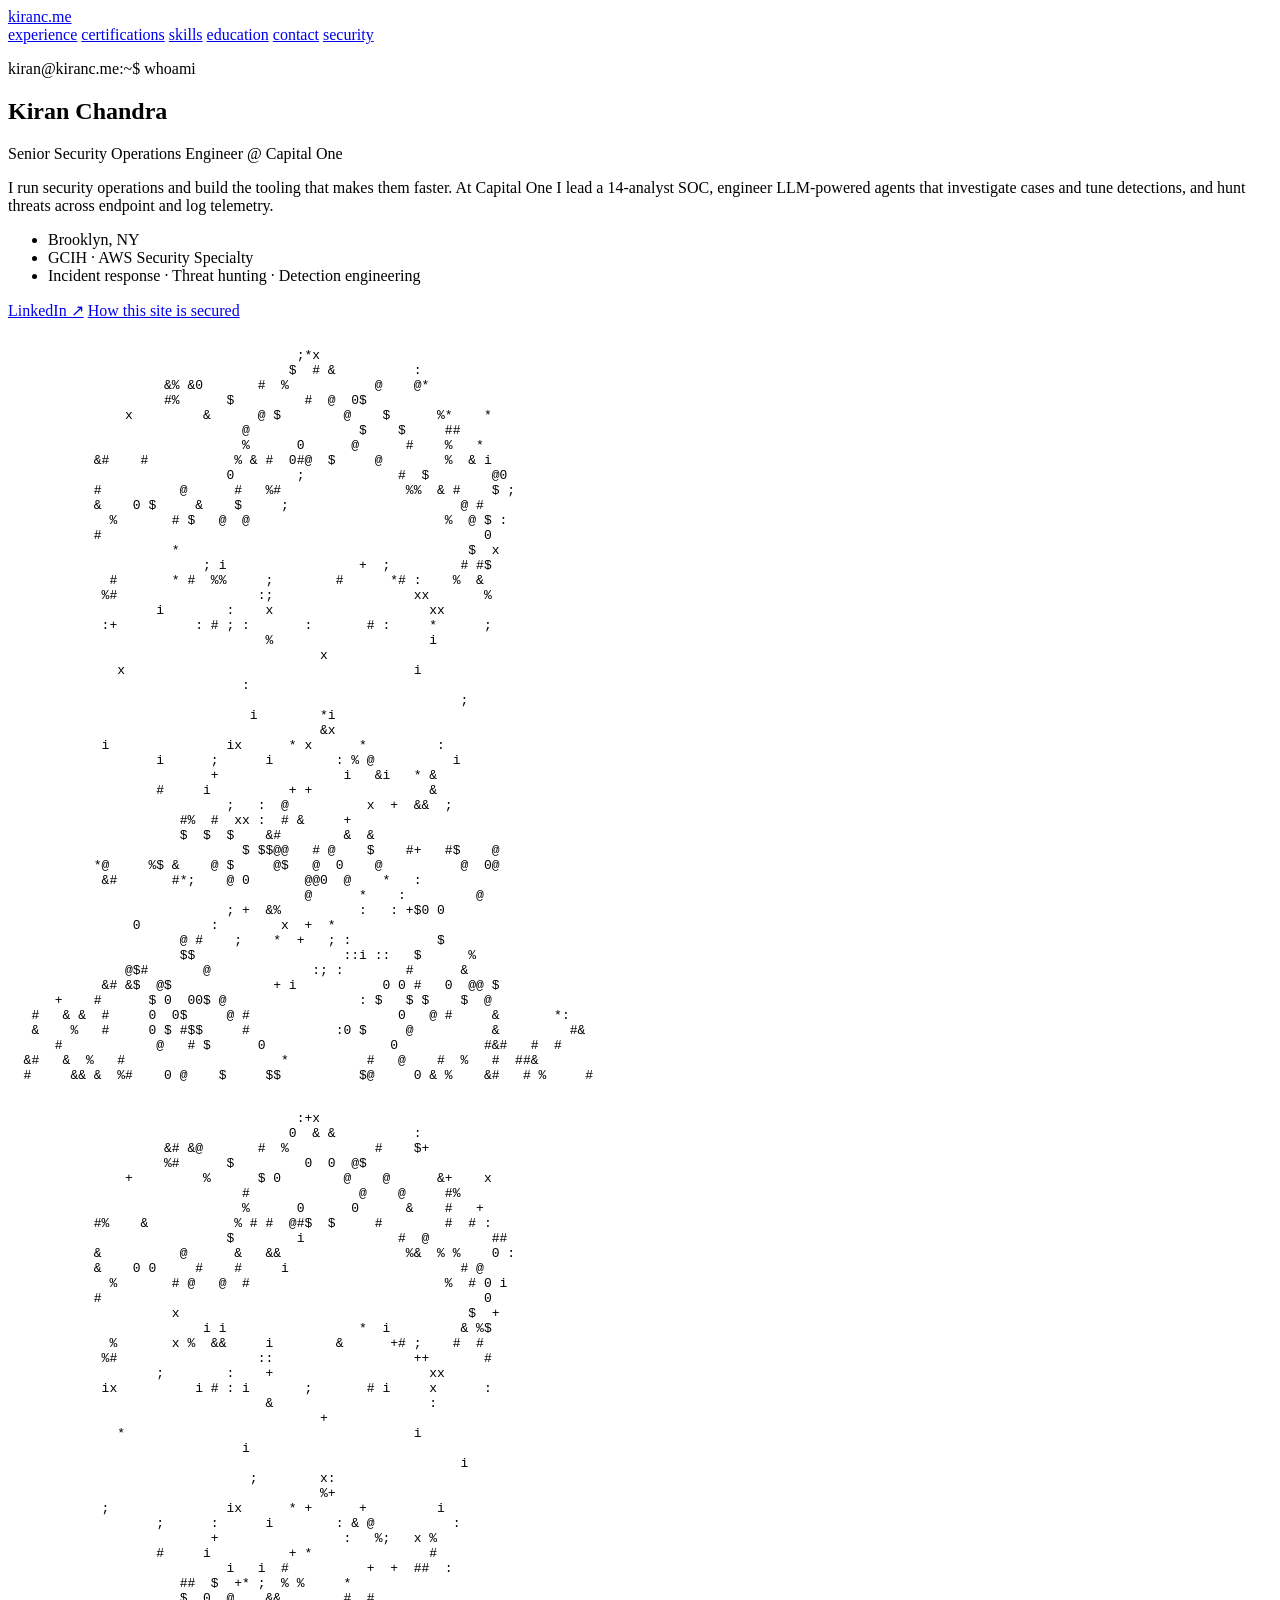
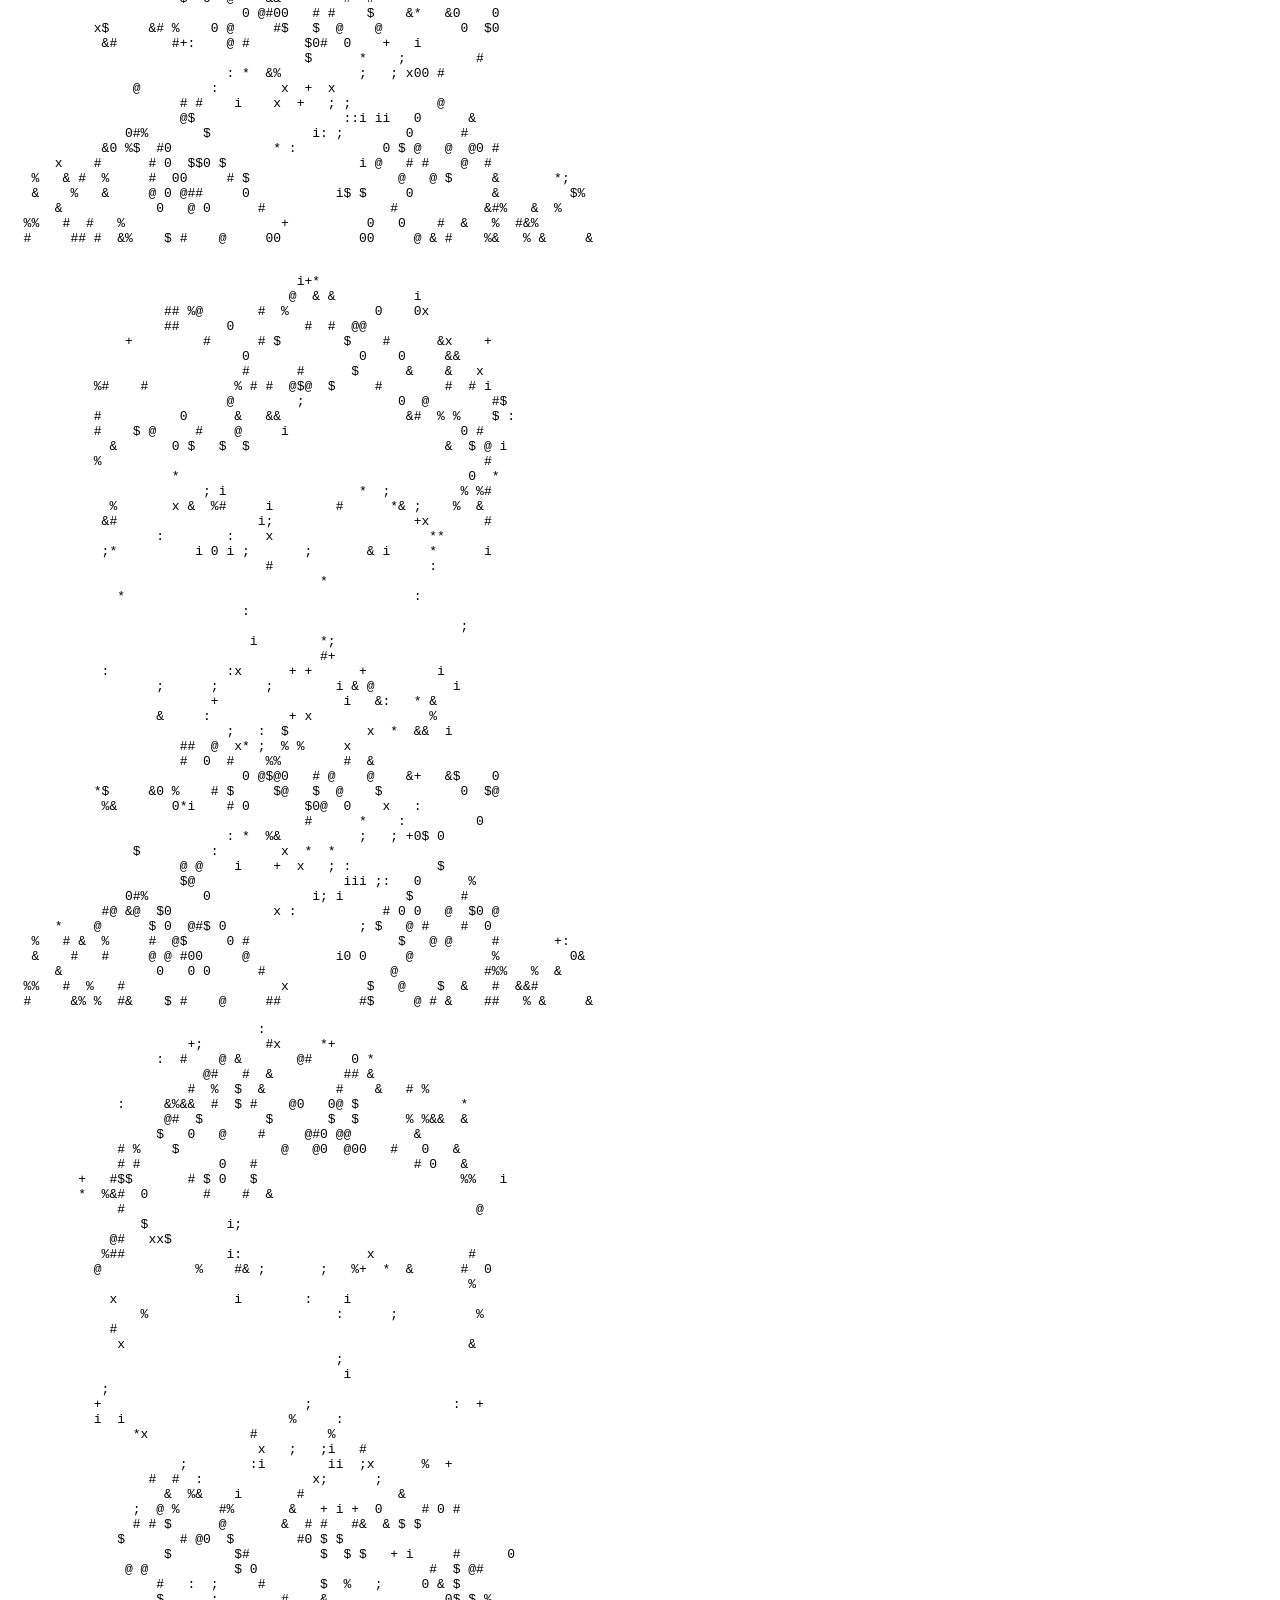
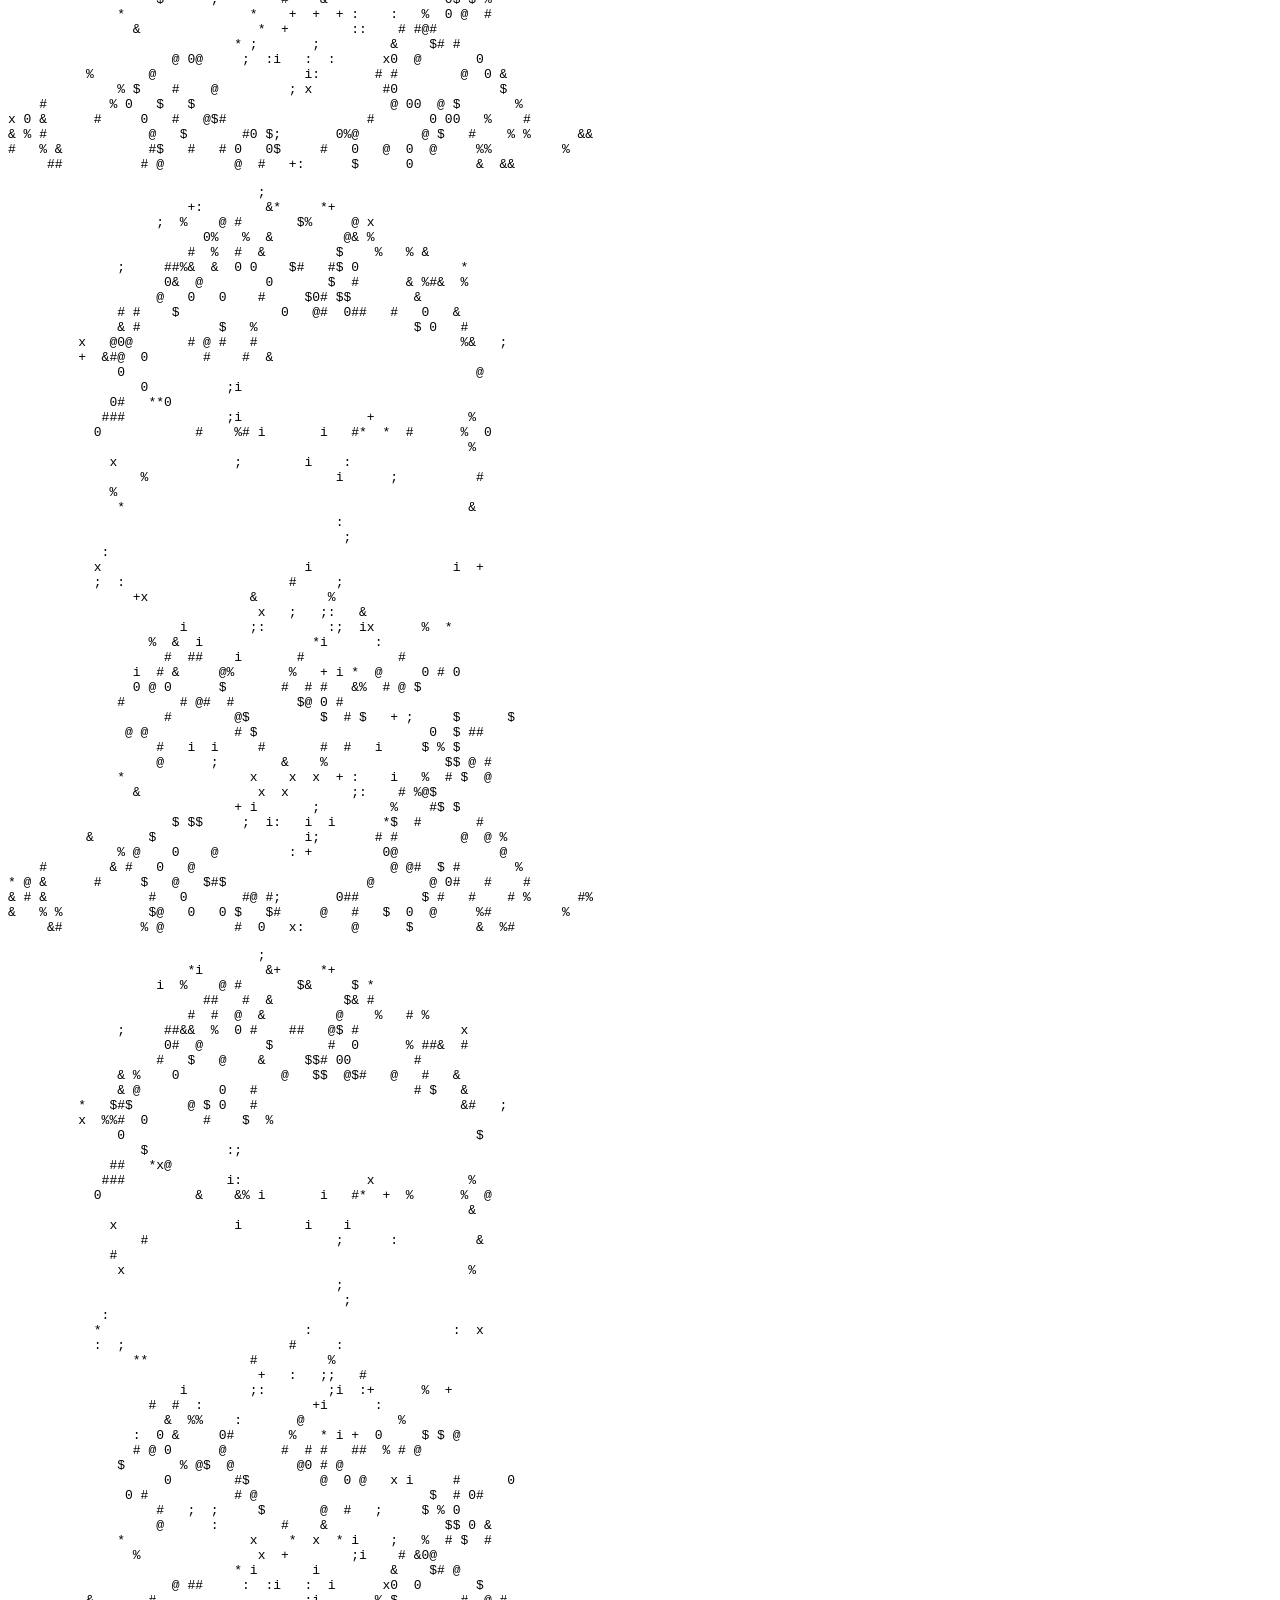
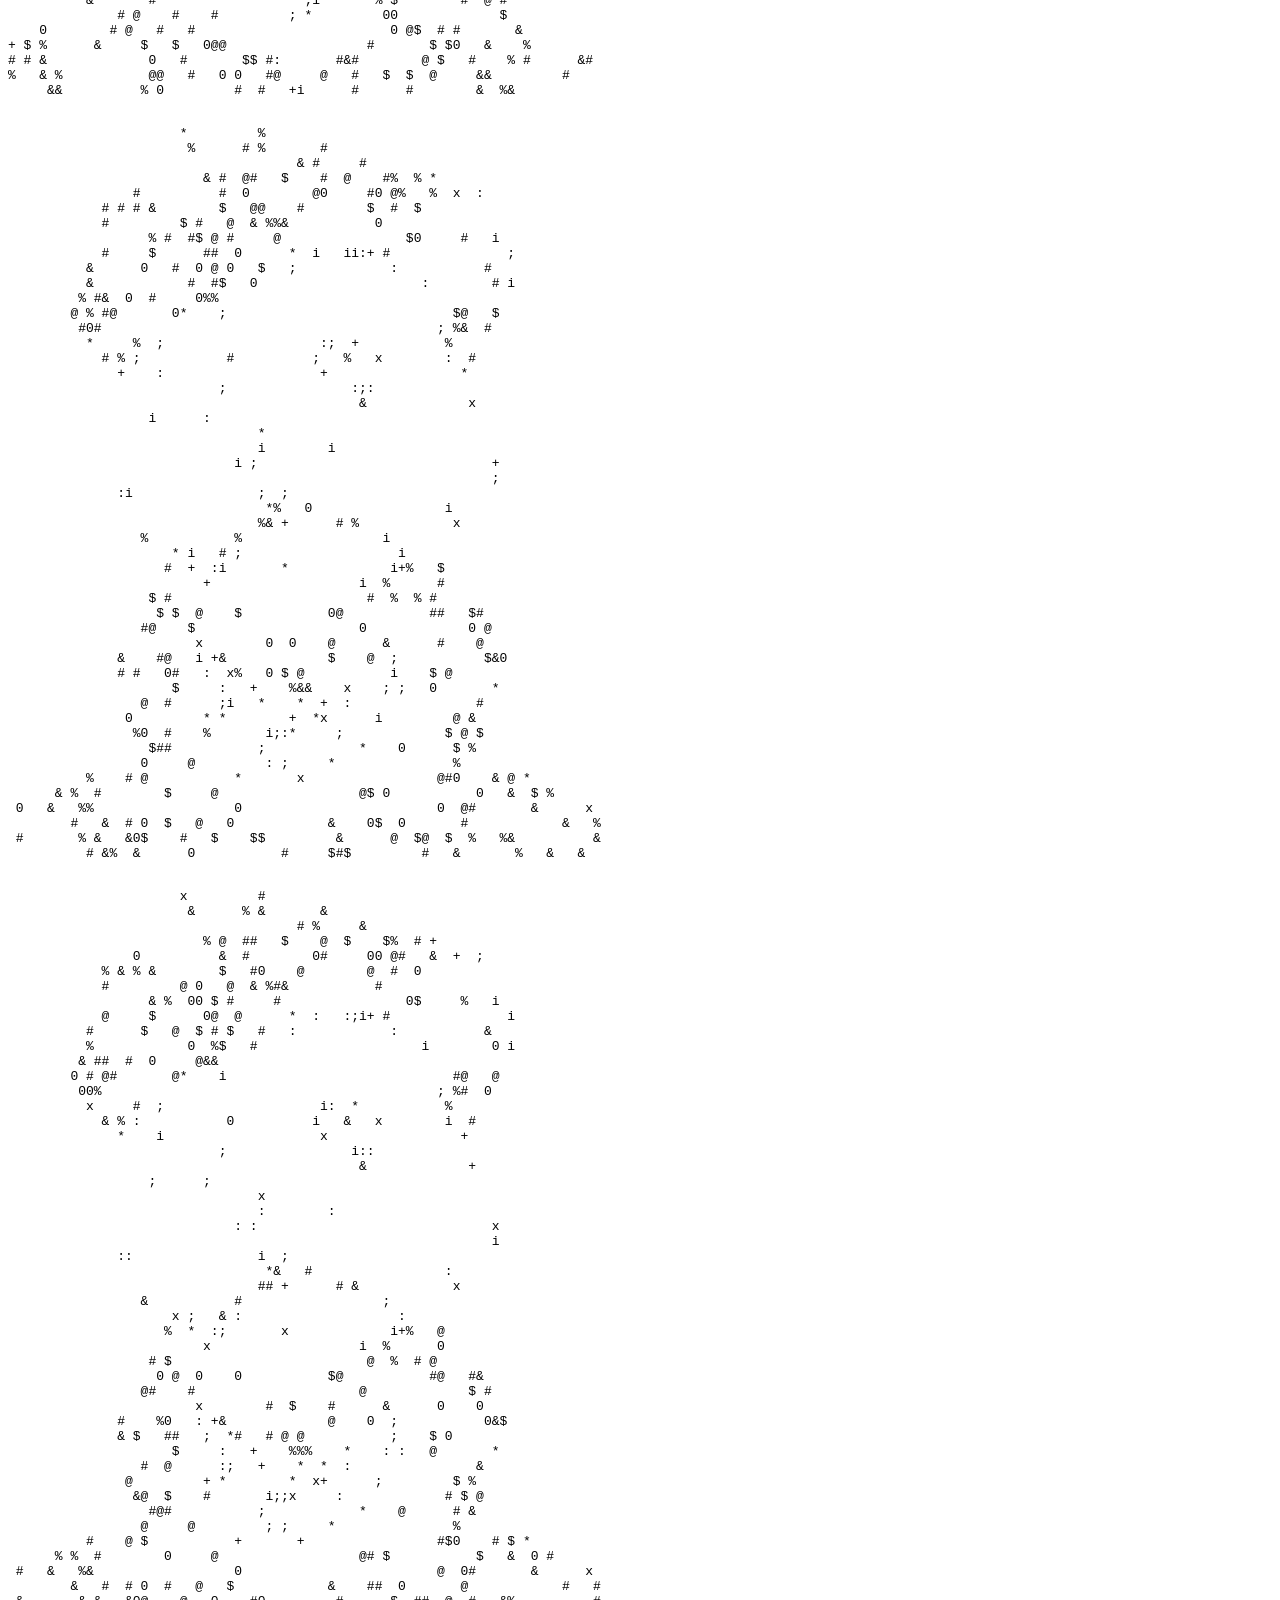
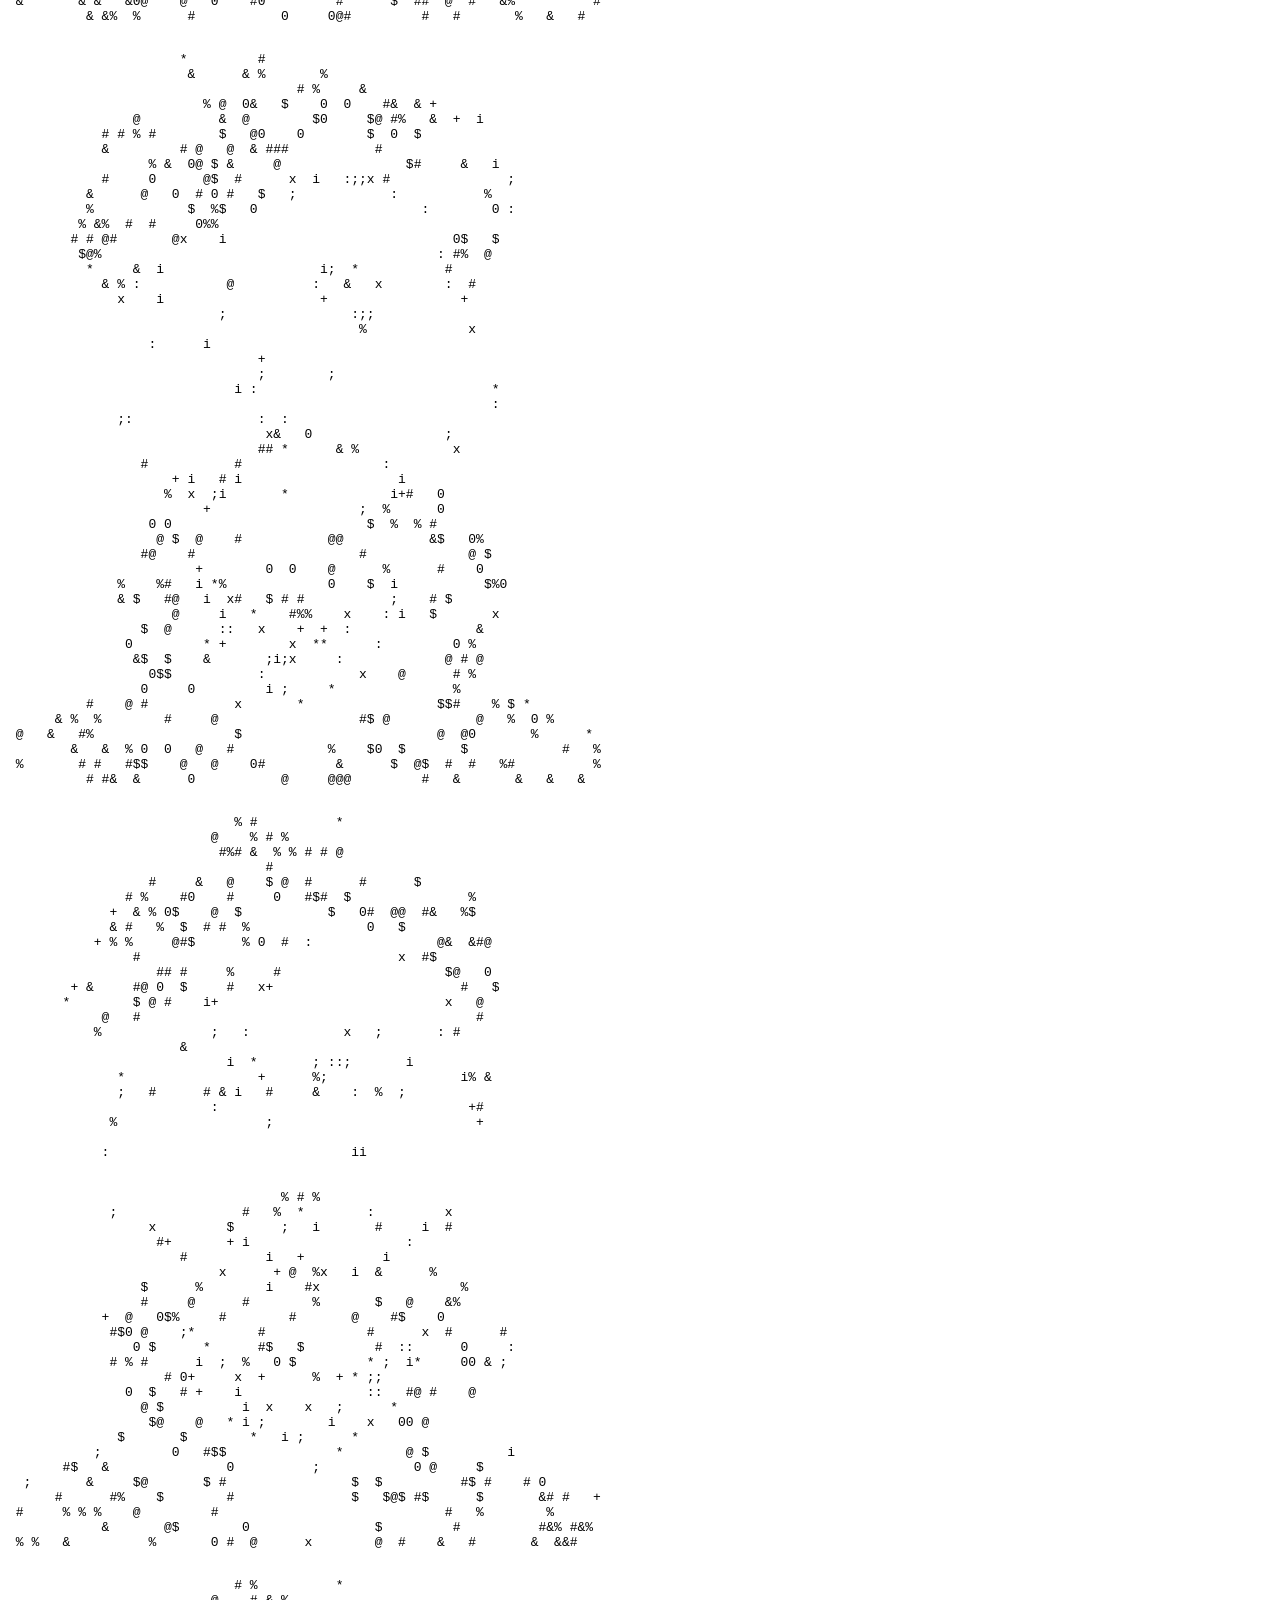
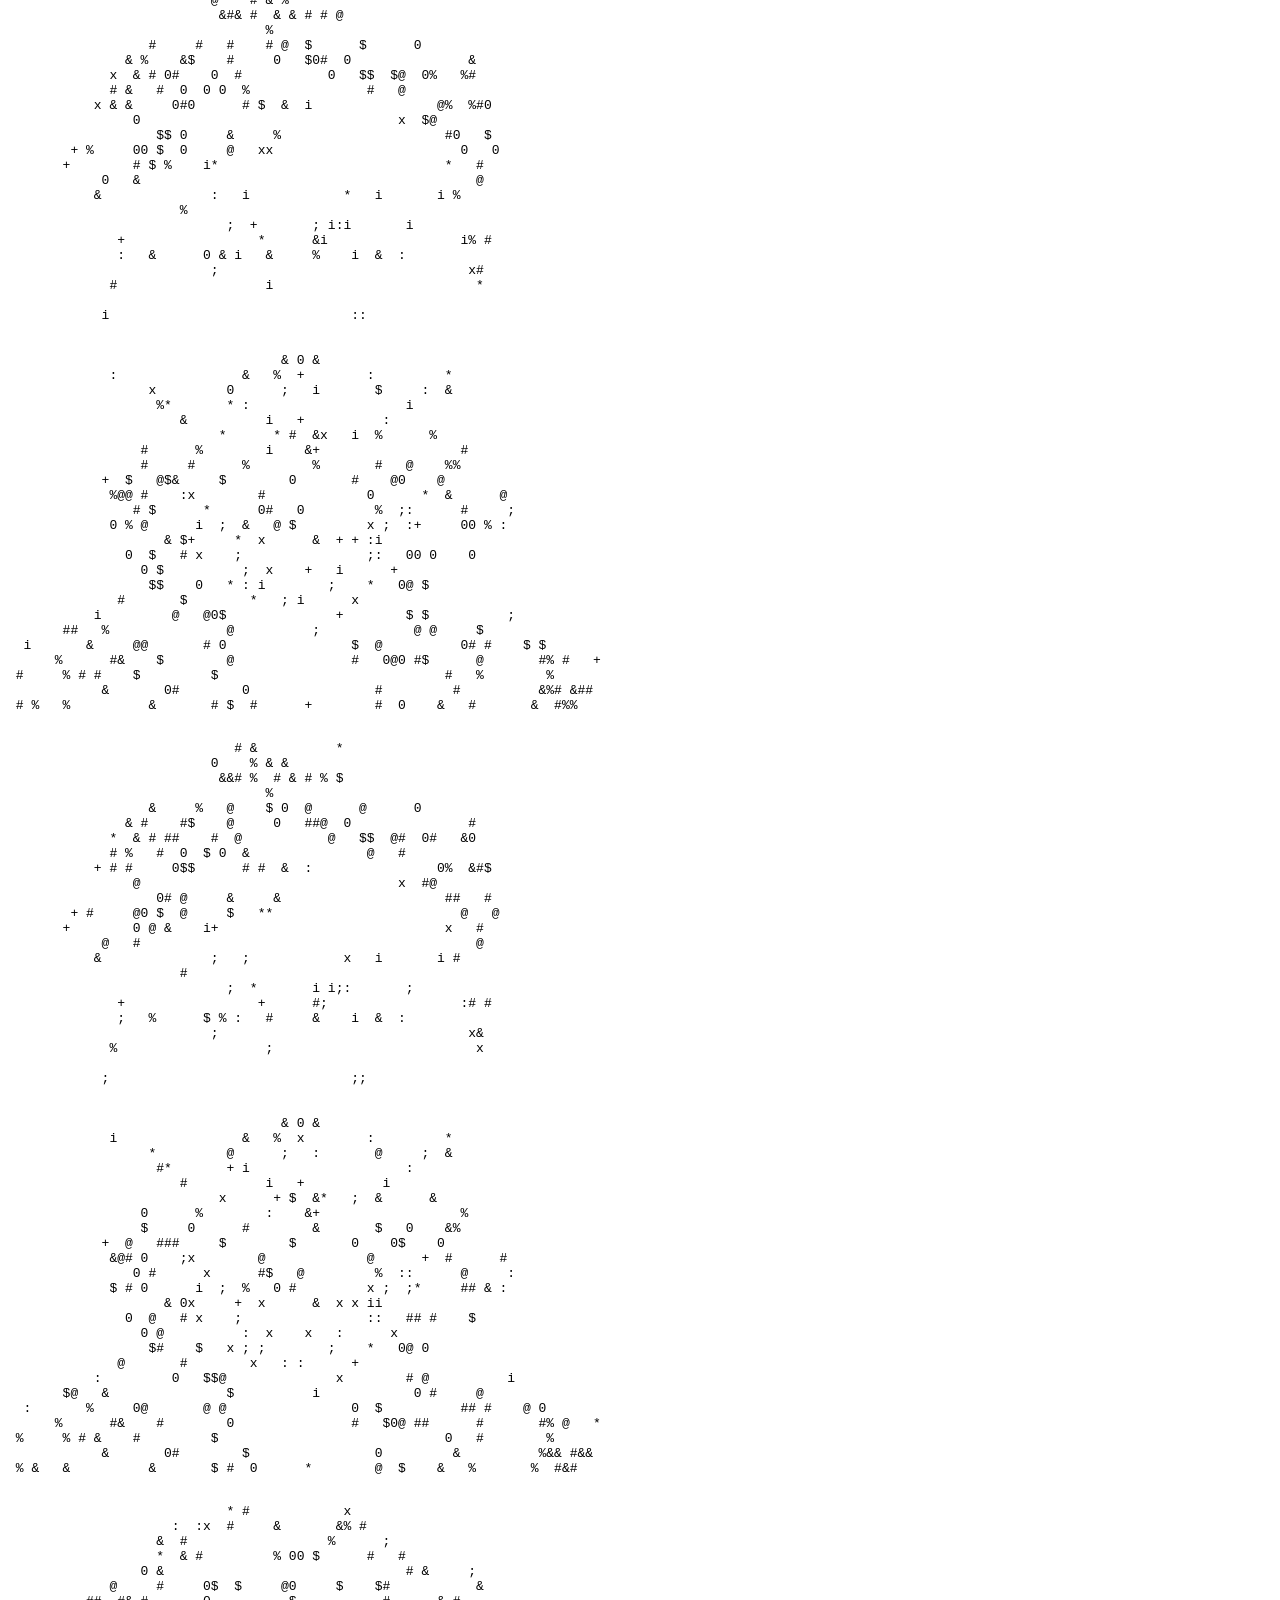
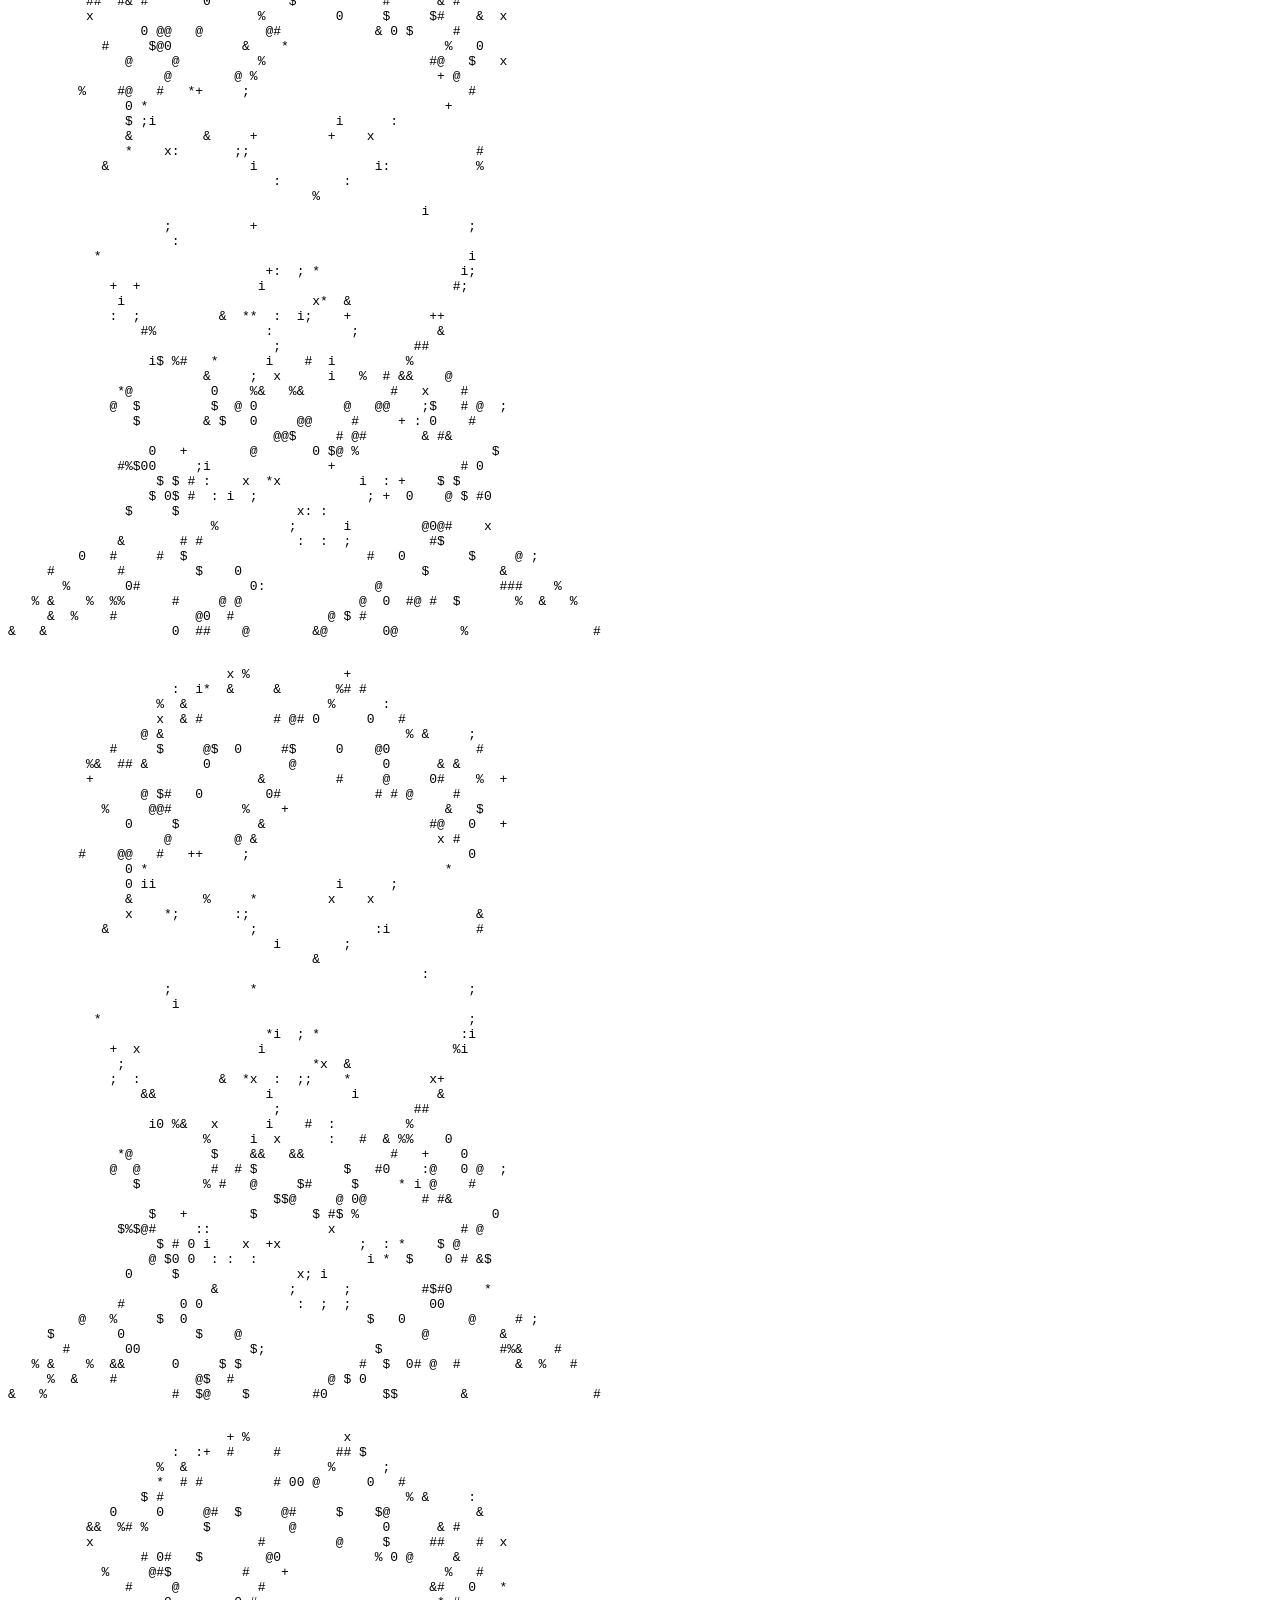
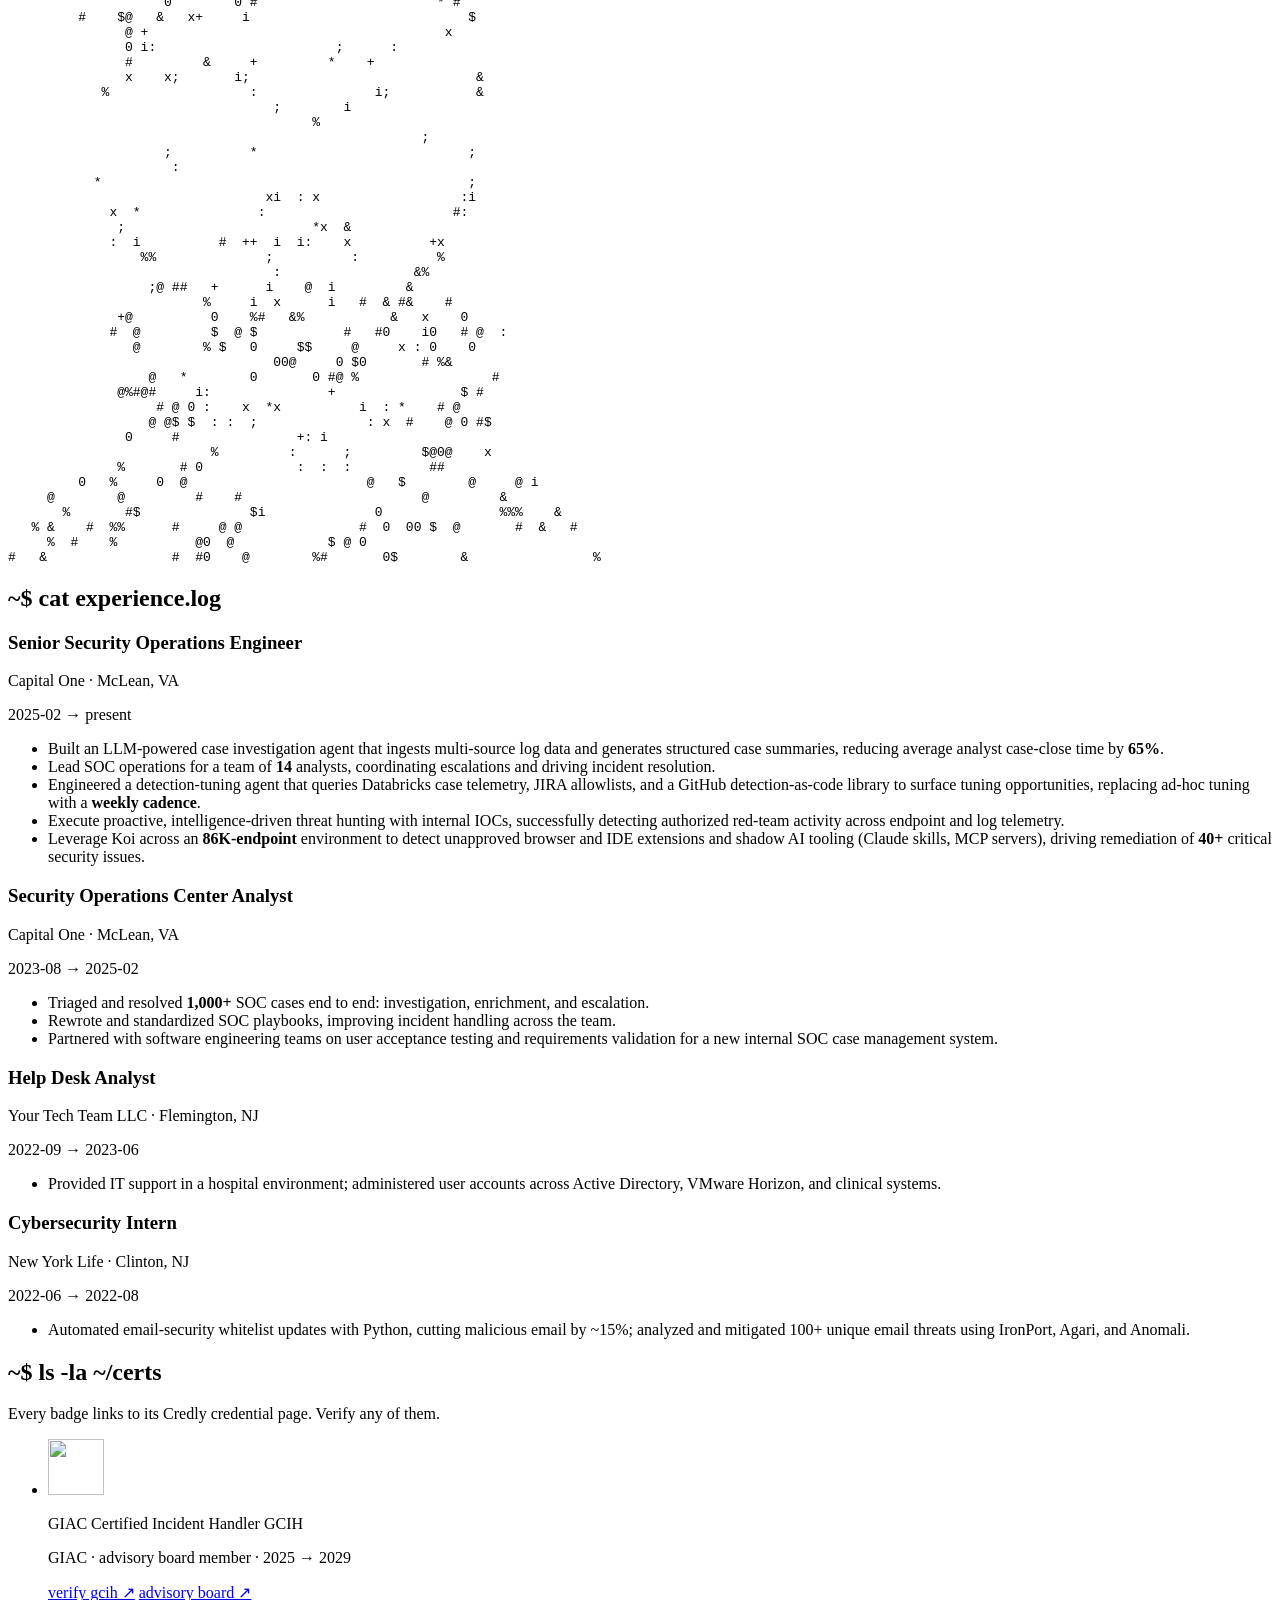
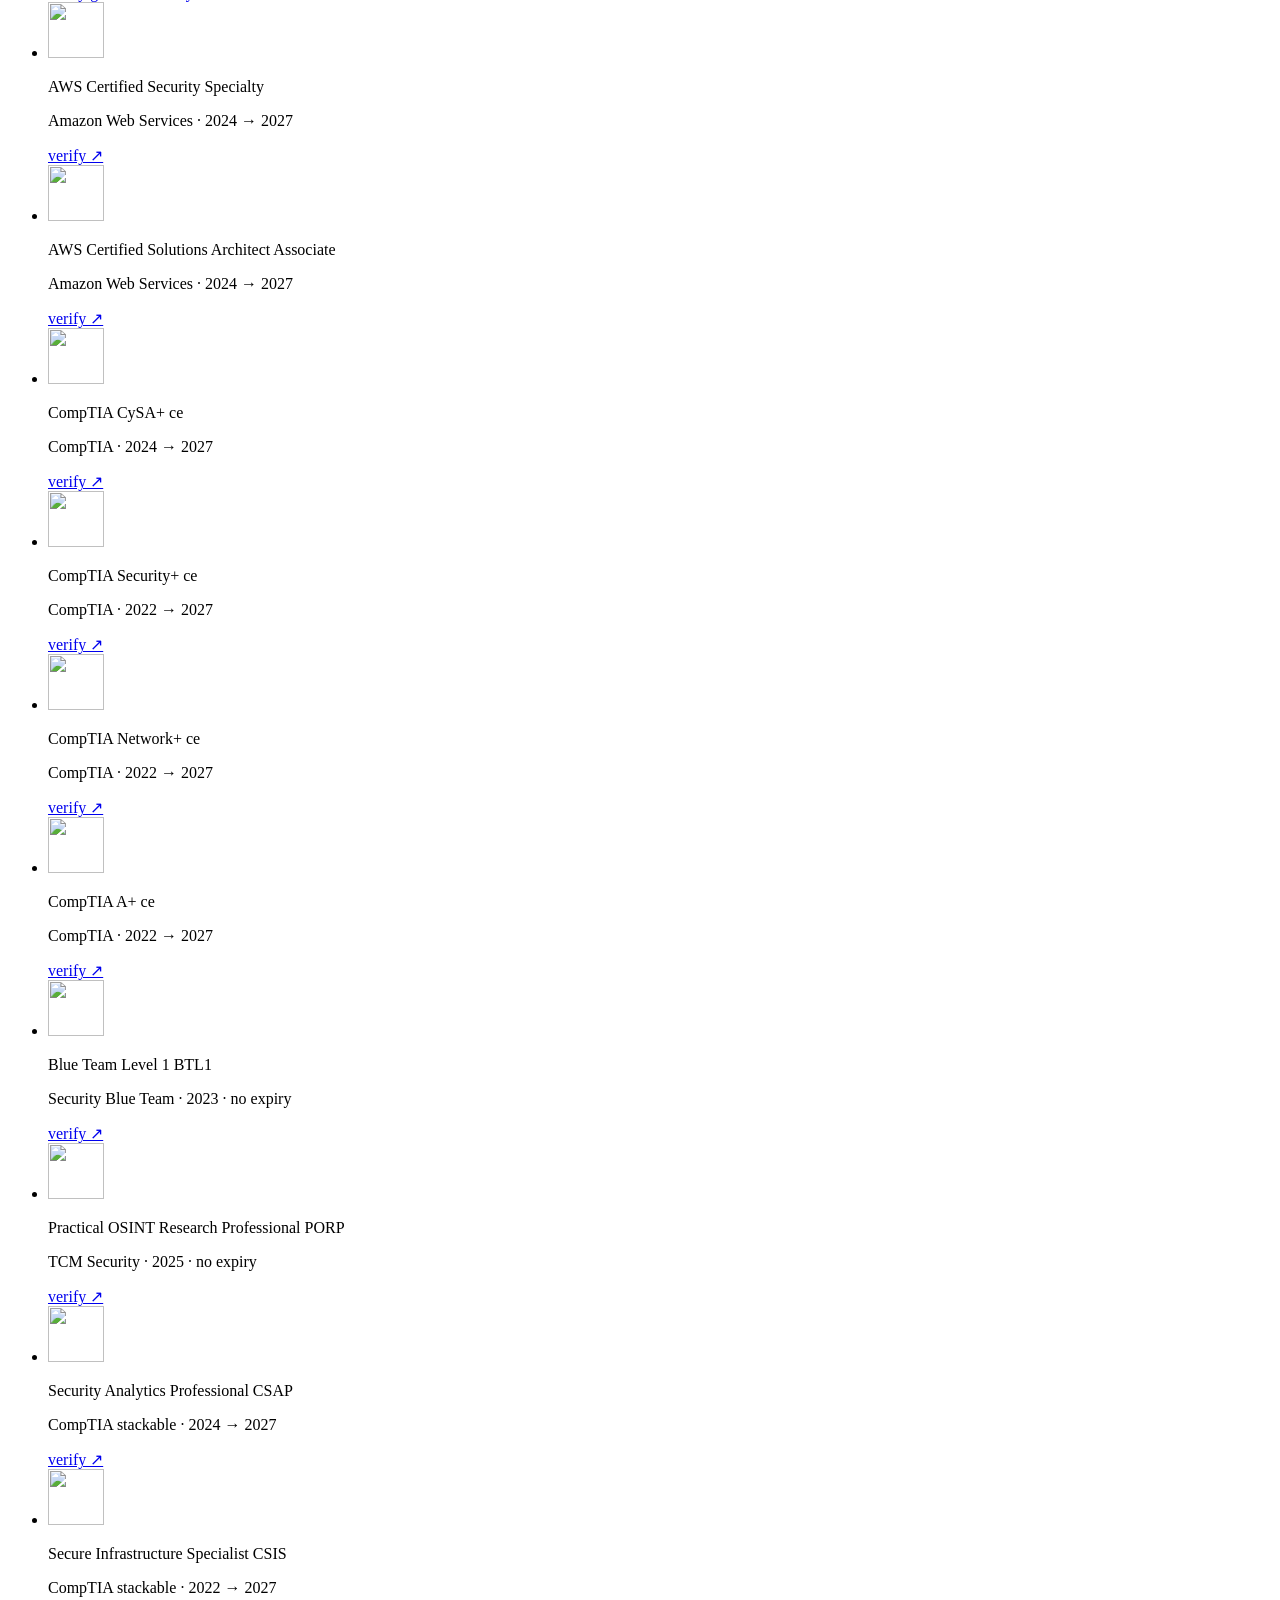
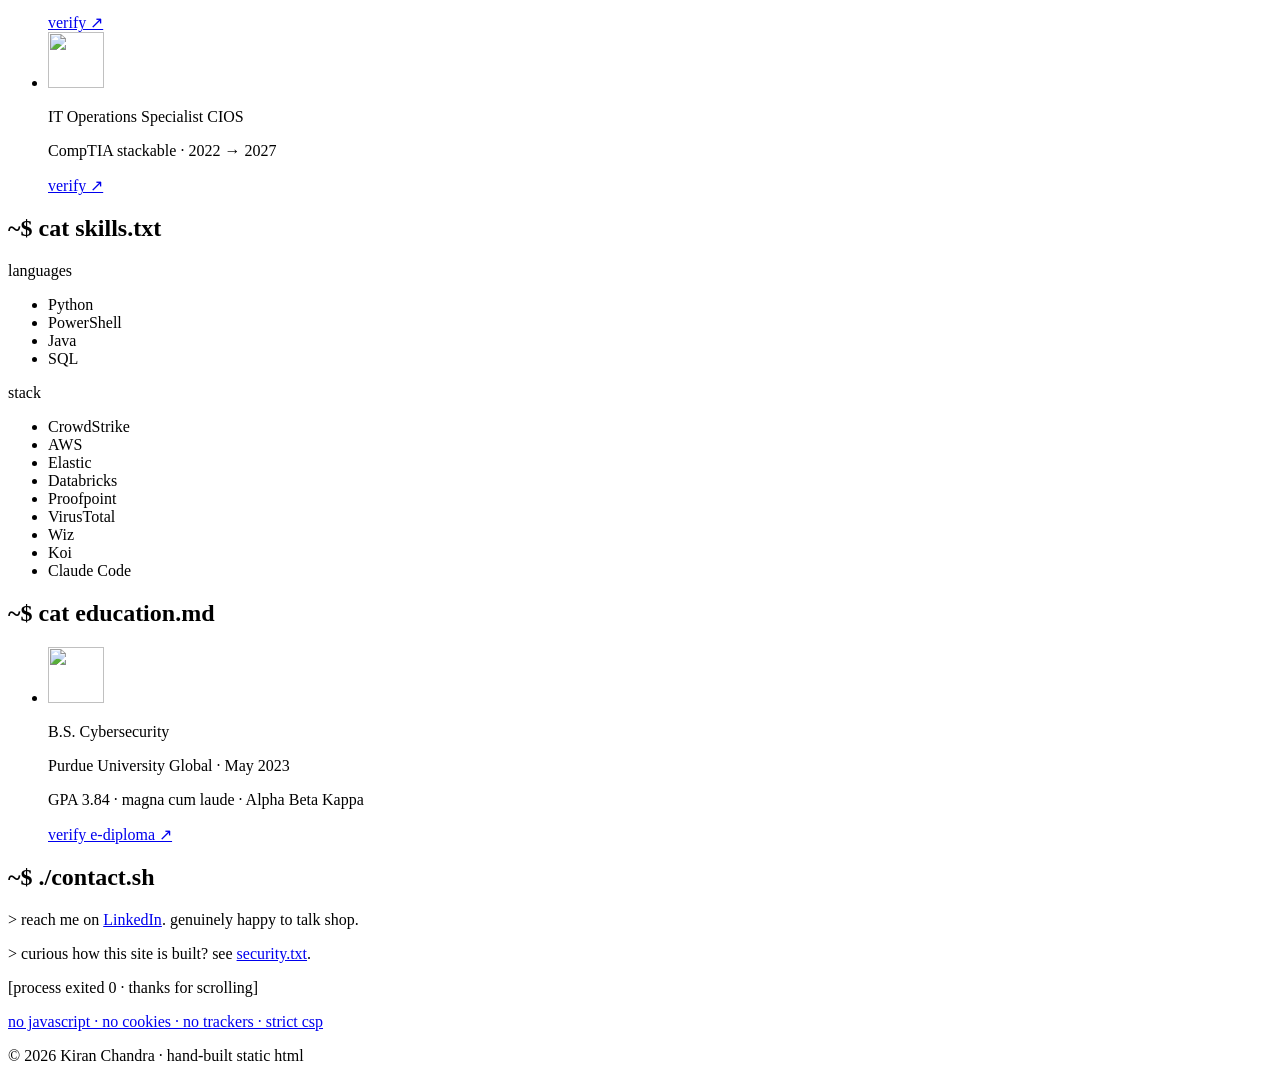
==== public/index.html @ 42f3e30f "Add Koi to the skills stack Co-Authored-By: Claude Opus 4.8 <noreply@anthropic.com>" ====
<!DOCTYPE html>
<html lang="en">
<!--
  ┌────────────────────────────────────────────┐
  │ you read source. respect. step 1/3 done.   │
  │ step 2: this site's response headers carry │
  │ a little more than a strict csp.           │
  └────────────────────────────────────────────┘
-->
<head>
  <meta charset="utf-8">
  <meta name="viewport" content="width=device-width, initial-scale=1">
  <title>Kiran Chandra · Security Operations Engineer</title>
  <meta name="description" content="Kiran Chandra is a Senior Security Operations Engineer in Brooklyn, NY, building LLM-powered investigation and detection-tuning agents for SOC operations.">
  <link rel="icon" href="/favicon.svg" type="image/svg+xml">
  <link rel="stylesheet" href="/styles.css">
  <link rel="canonical" href="https://kiranc.me/">
  <meta property="og:type" content="website">
  <meta property="og:title" content="Kiran Chandra · Security Operations Engineer">
  <meta property="og:description" content="Security operations engineering, incident response, and AI-assisted detection. Brooklyn, NY.">
  <meta property="og:url" content="https://kiranc.me/">
  <meta property="og:image" content="https://kiranc.me/og.png">
  <meta name="theme-color" content="#0b0f14">
</head>
<body>

  <header class="topbar">
    <div class="wrap topbar-inner">
      <a class="brand mono" href="/">kiranc<span class="accent">.</span>me</a>
      <nav class="mono" aria-label="Sections">
        <a href="#experience">experience</a>
        <a href="#certifications">certifications</a>
        <a href="#skills">skills</a>
        <a href="#education">education</a>
        <a href="#contact">contact</a>
        <a class="nav-hot" href="/security">security</a>
      </nav>
    </div>
  </header>

  <main class="wrap">

    <section class="hero hero-split" aria-label="Introduction">
      <div class="hero-text">
        <p class="prompt mono" aria-hidden="true"><span class="prompt-user">kiran@kiranc.me</span>:<span class="prompt-path">~</span>$ whoami<span class="cursor"></span></p>
        <h1>Kiran Chandra</h1>
        <p class="role">Senior Security Operations Engineer <span class="at">@</span> Capital One</p>
        <p class="lede">
          I run security operations and build the tooling that makes them faster.
          At Capital One I lead a 14-analyst SOC, engineer LLM-powered agents
          that investigate cases and tune detections, and hunt threats across
          endpoint and log telemetry.
        </p>
        <ul class="hero-meta mono">
          <li>Brooklyn, NY</li>
          <li>GCIH · AWS Security Specialty</li>
          <li>Incident response · Threat hunting · Detection engineering</li>
        </ul>
        <div class="hero-actions">
          <a class="btn btn-primary" href="https://www.linkedin.com/in/kiranchandra/" rel="me noopener" target="_blank">LinkedIn ↗</a>
          <a class="btn" href="/security">How this site is secured</a>
        </div>
      </div>
      <div class="portrait" aria-hidden="true">
<pre class="mono">                                                                            
                                     ;*x                                    
                                    $  # &amp;          :                       
                    &amp;% &amp;0       #  %           @    @*                      
                    #%      $         #  @  0$                              
               x         &amp;      @ $        @    $      %*    *              
                              @              $    $     ##                  
                              %      0      @      #    %   *               
           &amp;#    #           % &amp; #  0#@  $     @        %  &amp; i              
                            0        ;            #  $        @0            
           #          @      #   %#                %%  &amp; #    $ ;           
           &amp;    0 $     &amp;    $     ;                      @ #               
             %       # $   @  @                         %  @ $ :            
           #                                                 0              
                     *                                     $  x             
                         ; i                 +  ;         # #$              
             #       * #  %%     ;        #      *# :    %  &amp;               
            %#                  :;                  xx       %              
                   i        :    x                    xx                    
            :+          : # ; :       :       # :     *      ;              
                                 %                    i                     
                                        x                                   
              x                                     i                       
                              :                                             
                                                          ;                 
                               i        *i                                  
                                        &amp;x                                  
            i               ix      * x      *         :                    
                   i      ;      i        : % @          i                  
                          +                i   &amp;i   * &amp;                     
                   #     i          + +               &amp;                     
                            ;   :  @          x  +  &amp;&amp;  ;                   
                      #%  #  xx :  # &amp;     +                                
                      $  $  $    &amp;#        &amp;  &amp;                             
                              $ $$@@   # @    $    #+   #$    @             
           *@     %$ &amp;    @ $     @$   @  0    @          @  0@             
            &amp;#       #*;    @ 0       @@0  @    *   :                       
                                      @      *    :         @               
                            ; +  &amp;%          :   : +$0 0                    
                0         :        x  +  *                                  
                      @ #    ;    *  +   ; :           $                    
                      $$                   ::i ::   $      %                
               @$#       @             :; :        #      &amp;                 
            &amp;# &amp;$  @$             + i           0 0 #   0  @@ $             
      +    #      $ 0  00$ @                 : $   $ $    $  @              
   #   &amp; &amp;  #     0  0$     @ #                   0   @ #     &amp;       *:    
   &amp;    %   #     0 $ #$$     #           :0 $     @          &amp;         #&amp;  
      #            @   # $      0                0           #&amp;#   #  #     
  &amp;#   &amp;  %   #                    *          #   @    #  %   #  ##&amp;        
  #     &amp;&amp; &amp;  %#    0 @    $     $$          $@     0 &amp; %    &amp;#   # %     # </pre>
<pre class="mono">                                                                            
                                     :+x                                    
                                    0  &amp; &amp;          :                       
                    &amp;# &amp;@       #  %           #    $+                      
                    %#      $         0  0  @$                              
               +         %      $ 0        @    @      &amp;+    x              
                              #              @    @     #%                  
                              %      0      0      &amp;    #   +               
           #%    &amp;           % # #  @#$  $     #        #  # :              
                            $        i            #  @        ##            
           &amp;          @      &amp;   &amp;&amp;                %&amp;  % %    0 :           
           &amp;    0 0     #    #     i                      # @               
             %       # @   @  #                         %  # 0 i            
           #                                                 0              
                     x                                     $  +             
                         i i                 *  i         &amp; %$              
             %       x %  &amp;&amp;     i        &amp;      +# ;    #  #               
            %#                  ::                  ++       #              
                   ;        :    +                    xx                    
            ix          i # : i       ;       # i     x      :              
                                 &amp;                    :                     
                                        +                                   
              *                                     i                       
                              i                                             
                                                          i                 
                               ;        x:                                  
                                        %+                                  
            ;               ix      * +      +         i                    
                   ;      :      i        : &amp; @          :                  
                          +                :   %;   x %                     
                   #     i          + *               #                     
                            i   i  #          +  +  ##  :                   
                      ##  $  +* ;  % %     *                                
                      $  0  @    &amp;&amp;        #  #                             
                              0 @#00   # #    $    &amp;*   &amp;0    0             
           x$     &amp;# %    0 @     #$   $  @    @          0  $0             
            &amp;#       #+:    @ #       $0#  0    +   i                       
                                      $      *    ;         #               
                            : *  &amp;%          ;   ; x00 #                    
                @         :        x  +  x                                  
                      # #    i    x  +   ; ;           @                    
                      @$                   ::i ii   0      &amp;                
               0#%       $             i: ;        0      #                 
            &amp;0 %$  #0             * :           0 $ @   @  @0 #             
      x    #      # 0  $$0 $                 i @   # #    @  #              
   %   &amp; #  %     #  00     # $                   @   @ $     &amp;       *;    
   &amp;    %   &amp;     @ 0 @##     0           i$ $     0          &amp;         $%  
      &amp;            0   @ 0      #                #           &amp;#%   &amp;  %     
  %%   #  #   %                    +          0   0    #  &amp;   %  #&amp;%        
  #     ## #  &amp;%    $ #    @     00          00     @ &amp; #    %&amp;   % &amp;     &amp; </pre>
<pre class="mono">                                                                            
                                     i+*                                    
                                    @  &amp; &amp;          i                       
                    ## %@       #  %           0    0x                      
                    ##      0         #  #  @@                              
               +         #      # $        $    #      &amp;x    +              
                              0              0    0     &amp;&amp;                  
                              #      #      $      &amp;    &amp;   x               
           %#    #           % # #  @$@  $     #        #  # i              
                            @        ;            0  @        #$            
           #          0      &amp;   &amp;&amp;                &amp;#  % %    $ :           
           #    $ @     #    @     i                      0 #               
             &amp;       0 $   $  $                         &amp;  $ @ i            
           %                                                 #              
                     *                                     0  *             
                         ; i                 *  ;         % %#              
             %       x &amp;  %#     i        #      *&amp; ;    %  &amp;               
            &amp;#                  i;                  +x       #              
                   :        :    x                    **                    
            ;*          i 0 i ;       ;       &amp; i     *      i              
                                 #                    :                     
                                        *                                   
              *                                     :                       
                              :                                             
                                                          ;                 
                               i        *;                                  
                                        #+                                  
            :               :x      + +      +         i                    
                   ;      ;      ;        i &amp; @          i                  
                          +                i   &amp;:   * &amp;                     
                   &amp;     :          + x               %                     
                            ;   :  $          x  *  &amp;&amp;  i                   
                      ##  @  x* ;  % %     x                                
                      #  0  #    %%        #  &amp;                             
                              0 @$@0   # @    @    &amp;+   &amp;$    0             
           *$     &amp;0 %    # $     $@   $  @    $          0  $@             
            %&amp;       0*i    # 0       $0@  0    x   :                       
                                      #      *    :         0               
                            : *  %&amp;          ;   ; +0$ 0                    
                $         :        x  *  *                                  
                      @ @    i    +  x   ; :           $                    
                      $@                   iii ;:   0      %                
               0#%       0             i; i        $      #                 
            #@ &amp;@  $0             x :           # 0 0   @  $0 @             
      *    @      $ 0  @#$ 0                 ; $   @ #    #  0              
   %   # &amp;  %     #  @$     0 #                   $   @ @     #       +:    
   &amp;    #   #     @ @ #00     @           i0 0     @          %         0&amp;  
      &amp;            0   0 0      #                @           #%%   %  &amp;     
  %%   #  %   #                    x          $   @    $  &amp;   #  &amp;&amp;#        
  #     &amp;% %  #&amp;    $ #    @     ##          #$     @ # &amp;    ##   % &amp;     &amp; </pre>
<pre class="mono">                                :                                           
                       +;        #x     *+                                  
                   :  #    @ &amp;       @#     0 *                             
                         @#   #  &amp;         ## &amp;                             
                       #  %  $  &amp;         #    &amp;   # %                      
              :     &amp;%&amp;&amp;  #  $ #    @0   0@ $             *                 
                    @#  $        $       $  $      % %&amp;&amp;  &amp;                 
                   $   0   @    #     @#0 @@        &amp;                       
              # %    $             @   @0  @00   #   0   &amp;                  
              # #          0   #                    # 0   &amp;                 
         +   #$$       # $ 0   $                          %%   i            
         *  %&amp;#  0       #    #  &amp;                                          
              #                                             @               
                 $          i;                                              
             @#   xx$                                                       
            %##             i:                x            #                
           @            %    #&amp; ;       ;   %+  *  &amp;      #  0              
                                                           %                
             x               i        :    i                                
                 %                        :      ;          %               
             #                                                              
              x                                            &amp;                
                                          ;                                 
                                           i                                
            ;                                                               
           +                          ;                  :  +               
           i  i                     %     :                                 
                *x             #         %                                  
                                x   ;   ;i   #                              
                      ;        :i        ii  ;x      %  +                   
                  #  #  :              x;      ;                            
                    &amp;  %&amp;    i       #            &amp;                         
                ;  @ %     #%       &amp;   + i +  0     # 0 #                  
                # # $      @       &amp;  # #   #&amp;  &amp; $ $                       
              $       # @0  $        #0 $ $                                 
                    $        $#         $  $ $   + i     #      0           
               @ @           $ 0                      #  $ @#               
                   #   :  ;     #       $  %   ;     0 &amp; $                  
                   $      ;        #    &amp;               0$ $ %              
              *                *    +  +  + :    :   %  0 @  #              
                &amp;               *  +        ::    # #@#                     
                             * ;       ;         &amp;    $# #                  
                     @ 0@     ;  :i   :  :      x0  @       0               
          %       @                   i:       # #        @  0 &amp;            
              % $    #    @         ; x         #0             $            
    #        % 0   $   $                         @ 00  @ $       %          
x 0 &amp;      #     0   #   @$#                  #       0 00   %    #         
&amp; % #             @   $       #0 $;       0%@        @ $   #    % %      &amp;&amp; 
#   % &amp;           #$   #   # 0   0$     #   0   @  0  @     %%         %    
     ##          # @         @  #   +:      $      0        &amp;  &amp;&amp;           </pre>
<pre class="mono">                                ;                                           
                       +:        &amp;*     *+                                  
                   ;  %    @ #       $%     @ x                             
                         0%   %  &amp;         @&amp; %                             
                       #  %  #  &amp;         $    %   % &amp;                      
              ;     ##%&amp;  &amp;  0 0    $#   #$ 0             *                 
                    0&amp;  @        0       $  #      &amp; %#&amp;  %                 
                   @   0   0    #     $0# $$        &amp;                       
              # #    $             0   @#  0##   #   0   &amp;                  
              &amp; #          $   %                    $ 0   #                 
         x   @0@       # @ #   #                          %&amp;   ;            
         +  &amp;#@  0       #    #  &amp;                                          
              0                                             @               
                 0          ;i                                              
             0#   **0                                                       
            ###             ;i                +            %                
           0            #    %# i       i   #*  *  #      %  0              
                                                           %                
             x               ;        i    :                                
                 %                        i      ;          #               
             %                                                              
              *                                            &amp;                
                                          :                                 
                                           ;                                
            :                                                               
           x                          i                  i  +               
           ;  :                     #     ;                                 
                +x             &amp;         %                                  
                                x   ;   ;:   &amp;                              
                      i        ;:        :;  ix      %  *                   
                  %  &amp;  i              *i      :                            
                    #  ##    i       #            #                         
                i  # &amp;     @%       %   + i *  @     0 # 0                  
                0 @ 0      $       #  # #   &amp;%  # @ $                       
              #       # @#  #        $@ 0 #                                 
                    #        @$         $  # $   + ;     $      $           
               @ @           # $                      0  $ ##               
                   #   i  i     #       #  #   i     $ % $                  
                   @      ;        &amp;    %               $$ @ #              
              *                x    x  x  + :    i   %  # $  @              
                &amp;               x  x        ;:    # %@$                     
                             + i       ;         %    #$ $                  
                     $ $$     ;  i:   i  i      *$  #       #               
          &amp;       $                   i;       # #        @  @ %            
              % @    0    @         : +         0@             @            
    #        &amp; #   0   @                         @ @#  $ #       %          
* @ &amp;      #     $   @   $#$                  @       @ 0#   #    #         
&amp; # &amp;             #   0       #@ #;       0##        $ #   #    # %      #% 
&amp;   % %           $@   0   0 $   $#     @   #   $  0  @     %#         %    
     &amp;#          % @         #  0   x:      @      $        &amp;  %#           </pre>
<pre class="mono">                                ;                                           
                       *i        &amp;+     *+                                  
                   i  %    @ #       $&amp;     $ *                             
                         ##   #  &amp;         $&amp; #                             
                       #  #  @  &amp;         @    %   # %                      
              ;     ##&amp;&amp;  %  0 #    ##   @$ #             x                 
                    0#  @        $       #  0      % ##&amp;  #                 
                   #   $   @    &amp;     $$# 00        #                       
              &amp; %    0             @   $$  @$#   @   #   &amp;                  
              &amp; @          0   #                    # $   &amp;                 
         *   $#$       @ $ 0   #                          &amp;#   ;            
         x  %%#  0       #    $  %                                          
              0                                             $               
                 $          :;                                              
             ##   *x@                                                       
            ###             i:                x            %                
           0            &amp;    &amp;% i       i   #*  +  %      %  @              
                                                           &amp;                
             x               i        i    i                                
                 #                        ;      :          &amp;               
             #                                                              
              x                                            %                
                                          ;                                 
                                           ;                                
            :                                                               
           *                          :                  :  x               
           :  ;                     #     :                                 
                **             #         %                                  
                                +   :   ;;   #                              
                      i        ;:        ;i  :+      %  +                   
                  #  #  :              +i      :                            
                    &amp;  %%    :       @            %                         
                :  0 &amp;     0#       %   * i +  0     $ $ @                  
                # @ 0      @       #  # #   ##  % # @                       
              $       % @$  @        @0 # @                                 
                    0        #$         @  0 @   x i     #      0           
               0 #           # @                      $  # 0#               
                   #   ;  ;     $       @  #   ;     $ % 0                  
                   @      :        #    &amp;               $$ 0 &amp;              
              *                x    *  x  * i    ;   %  # $  #              
                %               x  +        ;i    # &amp;0@                     
                             * i       i         &amp;    $# @                  
                     @ ##     :  :i   :  i      x0  0       $               
          &amp;       #                   ;i       % $        #  @ #            
              # @    #    #         ; *         00             $            
    0        # @   #   #                         0 @$  # #       &amp;          
+ $ %      &amp;     $   $   0@@                  #       $ $0   &amp;    %         
# # &amp;             0   #       $$ #:       #&amp;#        @ $   #    % #      &amp;# 
%   &amp; %           @@   #   0 0   #@     @   #   $  $  @     &amp;&amp;         #    
     &amp;&amp;          % 0         #  #   +i      #      #        &amp;  %&amp;           </pre>
<pre class="mono">                                                                            
                      *         %                                           
                       %      # %       #                                   
                                     &amp; #     #                              
                         &amp; #  @#   $    #  @    #%  % *                     
                #          #  0        @0     #0 @%   %  x  :               
            # # # &amp;        $   @@    #        $  #  $                       
            #         $ #   @  &amp; %%&amp;           0                            
                  % #  #$ @ #     @                $0     #   i             
            #     $      ##  0      *  i   ii:+ #               ;           
          &amp;      0   #  0 @ 0   $   ;            :           #              
          &amp;            #  #$   0                     :        # i           
         % #&amp;  0  #     0%%                                                 
        @ % #@       0*    ;                             $@   $             
         #0#                                           ; %&amp;  #              
          *     %  ;                    :;  +           %                   
            # % ;           #          ;   %   x        :  #                
              +    :                    +                 *                 
                           ;                :;:                             
                                             &amp;             x                
                  i      :                                                  
                                *                                           
                                i        i                                  
                             i ;                              +             
                                                              ;             
              :i                ;  ;                                        
                                 *%   0                 i                   
                                %&amp; +      # %            x                  
                 %           %                  i                           
                     * i   # ;                    i                         
                    #  +  :i       *             i+%   $                    
                         +                   i  %      #                    
                  $ #                         #  %  % #                     
                   $ $  @    $           0@           ##   $#               
                 #@    $                     0             0 @              
                        x        0  0    @      &amp;      #    @               
              &amp;    #@   i +&amp;             $    @  ;           $&amp;0            
              # #   0#   :  x%   0 $ @           i    $ @                   
                     $     :   +    %&amp;&amp;    x    ; ;   0       *             
                 @  #      ;i   *    *  +  :                #               
               0         * *        +  *x      i         @ &amp;                
                %0  #    %       i;:*     ;             $ @ $               
                  $##           ;            *    0      $ %                
                 0     @         : ;     *               %                  
          %    # @           *       x                 @#0    &amp; @ *         
      &amp; %  #        $     @                  @$ 0           0   &amp;  $ %      
 0   &amp;   %%                  0                         0  @#       &amp;      x 
        #   &amp;  # 0  $   @   0            &amp;    0$  0       #            &amp;   %
 #       % &amp;   &amp;0$    #   $    $$         &amp;      @  $@  $  %   %&amp;          &amp;
          # &amp;%  &amp;      0           #     $#$         #   &amp;       %   &amp;   &amp;  </pre>
<pre class="mono">                                                                            
                      x         #                                           
                       &amp;      % &amp;       &amp;                                   
                                     # %     &amp;                              
                         % @  ##   $    @  $    $%  # +                     
                0          &amp;  #        0#     00 @#   &amp;  +  ;               
            % &amp; % &amp;        $   #0    @        @  #  0                       
            #         @ 0   @  &amp; %#&amp;           #                            
                  &amp; %  00 $ #     #                0$     %   i             
            @     $      0@  @      *  :   :;i+ #               i           
          #      $   @  $ # $   #   :            :           &amp;              
          %            0  %$   #                     i        0 i           
         &amp; ##  #  0     @&amp;&amp;                                                 
        0 # @#       @*    i                             #@   @             
         00%                                           ; %#  0              
          x     #  ;                    i:  *           %                   
            &amp; % :           0          i   &amp;   x        i  #                
              *    i                    x                 +                 
                           ;                i::                             
                                             &amp;             +                
                  ;      ;                                                  
                                x                                           
                                :        :                                  
                             : :                              x             
                                                              i             
              ::                i  ;                                        
                                 *&amp;   #                 :                   
                                ## +      # &amp;            x                  
                 &amp;           #                  ;                           
                     x ;   &amp; :                    :                         
                    %  *  :;       x             i+%   @                    
                         x                   i  %      0                    
                  # $                         @  %  # @                     
                   0 @  0    0           $@           #@   #&amp;               
                 @#    #                     @             $ #              
                        x        #  $    #      &amp;      0    0               
              #    %0   : +&amp;             @    0  ;           0&amp;$            
              &amp; $   ##   ;  *#   # @ @           ;    $ 0                   
                     $     :   +    %%%    *    : :   @       *             
                 #  @      :;   +    *  *  :                &amp;               
               @         + *        *  x+      ;         $ %                
                &amp;@  $    #       i;;x     :             # $ @               
                  #@#           ;            *    @      # &amp;                
                 @     @         ; ;     *               %                  
          #    @ $           +       +                 #$0    # $ *         
      % %  #        0     @                  @# $           $   &amp;  0 #      
 #   &amp;   %&amp;                  0                         @  0#       &amp;      x 
        &amp;   #  # 0  #   @   $            &amp;    ##  0       @            #   #
 &amp;       &amp; &amp;   &amp;0@    @   0    #0         #      $  ##  @  #   &amp;%          #
          &amp; &amp;%  %      #           0     0@#         #   #       %   &amp;   #  </pre>
<pre class="mono">                                                                            
                      *         #                                           
                       &amp;      &amp; %       %                                   
                                     # %     &amp;                              
                         % @  0&amp;   $    0  0    #&amp;  &amp; +                     
                @          &amp;  @        $0     $@ #%   &amp;  +  i               
            # # % #        $   @0    0        $  0  $                       
            &amp;         # @   @  &amp; ###           #                            
                  % &amp;  0@ $ &amp;     @                $#     &amp;   i             
            #     0      @$  #      x  i   :;;x #               ;           
          &amp;      @   0  # 0 #   $   ;            :           %              
          %            $  %$   0                     :        0 :           
         % &amp;%  #  #     0%%                                                 
        # # @#       @x    i                             0$   $             
         $@%                                           : #%  @              
          *     &amp;  i                    i;  *           #                   
            &amp; % :           @          :   &amp;   x        :  #                
              x    i                    +                 +                 
                           ;                :;;                             
                                             %             x                
                  :      i                                                  
                                +                                           
                                ;        ;                                  
                             i :                              *             
                                                              :             
              ;:                :  :                                        
                                 x&amp;   0                 ;                   
                                ## *      &amp; %            x                  
                 #           #                  :                           
                     + i   # i                    i                         
                    %  x  ;i       *             i+#   0                    
                         +                   ;  %      0                    
                  0 0                         $  %  % #                     
                   @ $  @    #           @@           &amp;$   0%               
                 #@    #                     #             @ $              
                        +        0  0    @      %      #    0               
              %    %#   i *%             0    $  i           $%0            
              &amp; $   #@   i  x#   $ # #           ;    # $                   
                     @     i   *    #%%    x    : i   $       x             
                 $  @      ::   x    +  +  :                &amp;               
               0         * +        x  **      :         0 %                
                &amp;$  $    &amp;       ;i;x     :             @ # @               
                  0$$           :            x    @      # %                
                 0     0         i ;     *               %                  
          #    @ #           x       *                 $$#    % $ *         
      &amp; %  %        #     @                  #$ @           @   %  0 %      
 @   &amp;   #%                  $                         @  @0       %      * 
        &amp;   &amp;  % 0  0   @   #            %    $0  $       $            #   %
 %       # #   #$$    @   @    0#         &amp;      $  @$  #  #   %#          %
          # #&amp;  &amp;      0           @     @@@         #   &amp;       &amp;   &amp;   &amp;  </pre>
<pre class="mono">                                                                            
                             % #          *                                 
                          @    % # %                                        
                           #%# &amp;  % % # # @                                 
                                 #                                          
                  #     &amp;   @    $ @  #      #      $                       
               # %    #0    #     0   #$#  $               %                
             +  &amp; % 0$    @  $           $   0#  @@  #&amp;   %$                
             &amp; #   %  $  # #  %               0   $                         
           + % %     @#$      % 0  #  :                @&amp;  &amp;#@              
                #                                 x  #$                     
                   ## #     %     #                     $@   0              
        + &amp;     #@ 0  $     #   x+                        #   $             
       *        $ @ #    i+                             x   @               
            @   #                                           #               
           %              ;   :            x   ;       : #                  
                      &amp;                                                     
                            i  *       ; ::;       i                        
              *                 +      %;                 i% &amp;              
              ;   #      # &amp; i   #     &amp;    :  %  ;                         
                          :                                +#               
             %                   ;                          +               
                                                                            
            :                               ii                              
                                                                            
                                                                            
                                   % # %                                    
             ;                #   %  *        :         x                   
                  x         $      ;   i       #     i  #                   
                   #+       + i                    :                        
                      #          i   +          i                           
                           x      + @  %x   i  &amp;      %                     
                 $      %        i    #x                  %                 
                 #     @      #        %       $   @    &amp;%                  
            +  @   0$%     #        #       @    #$    0                    
             #$0 @    ;*        #             #      x  #      #            
                0 $      *      #$   $         #  ::      0     :           
             # % #      i  ;  %   0 $         * ;  i*     00 &amp; ;            
                    # 0+     x  +      %  + * ;;                            
               0  $   # +    i                ::   #@ #    @                
                 @ $          i  x    x   ;      *                          
                  $@    @   * i ;        i    x   00 @                      
              $       $        *   i ;      *                               
           ;         0   #$$              *        @ $          i           
       #$   &amp;               0          ;            0 @     $               
  ;       &amp;     $@       $ #                $  $          #$ #    # 0       
      #      #%    $        #               $   $@$ #$      $       &amp;# #   +
 #     % % %    @         #                             #   %        %      
            &amp;       @$        0                $         #          #&amp;% #&amp;% 
 % %   &amp;          %       0 #  @      x        @  #    &amp;   #       &amp;  &amp;&amp;#   </pre>
<pre class="mono">                                                                            
                             # %          *                                 
                          @    # &amp; %                                        
                           &amp;#&amp; #  &amp; &amp; # # @                                 
                                 %                                          
                  #     #   #    # @  $      $      0                       
               &amp; %    &amp;$    #     0   $0#  0               &amp;                
             x  &amp; # 0#    0  #           0   $$  $@  0%   %#                
             # &amp;   #  0  0 0  %               #   @                         
           x &amp; &amp;     0#0      # $  &amp;  i                @%  %#0              
                0                                 x  $@                     
                   $$ 0     &amp;     %                     #0   $              
        + %     00 $  0     @   xx                        0   0             
       +        # $ %    i*                             *   #               
            0   &amp;                                           @               
           &amp;              :   i            *   i       i %                  
                      %                                                     
                            ;  +       ; i:i       i                        
              +                 *      &amp;i                 i% #              
              :   &amp;      0 &amp; i   &amp;     %    i  &amp;  :                         
                          ;                                x#               
             #                   i                          *               
                                                                            
            i                               ::                              
                                                                            
                                                                            
                                   &amp; 0 &amp;                                    
             :                &amp;   %  +        :         *                   
                  x         0      ;   i       $     :  &amp;                   
                   %*       * :                    i                        
                      &amp;          i   +          :                           
                           *      * #  &amp;x   i  %      %                     
                 #      %        i    &amp;+                  #                 
                 #     #      %        %       #   @    %%                  
            +  $   @$&amp;     $        0       #    @0    @                    
             %@@ #    :x        #             0      *  &amp;      @            
                # $      *      0#   0         %  ;:      #     ;           
             0 % @      i  ;  &amp;   @ $         x ;  :+     00 % :            
                    &amp; $+     *  x      &amp;  + + :i                            
               0  $   # x    ;                ;:   00 0    0                
                 0 $          ;  x    +   i      +                          
                  $$    0   * : i        ;    *   0@ $                      
              #       $        *   ; i      x                               
           i         @   @0$              +        $ $          ;           
       ##   %               @          ;            @ @     $               
  i       &amp;     @@       # 0                $  @          0# #    $ $       
      %      #&amp;    $        @               #   0@0 #$      @       #% #   +
 #     % # #    $         $                             #   %        %      
            &amp;       0#        0                #         #          &amp;%# &amp;## 
 # %   %          &amp;       # $  #      +        #  0    &amp;   #       &amp;  #%%   </pre>
<pre class="mono">                                                                            
                             # &amp;          *                                 
                          0    % &amp; &amp;                                        
                           &amp;&amp;# %  # &amp; # % $                                 
                                 %                                          
                  &amp;     %   @    $ 0  @      @      0                       
               &amp; #    #$    @     0   ##@  0               #                
             *  &amp; # ##    #  @           @   $$  @#  0#   &amp;0                
             # %   #  0  $ 0  &amp;               @   #                         
           + # #     0$$      # #  &amp;  :                0%  &amp;#$              
                @                                 x  #@                     
                   0# @     &amp;     &amp;                     ##   #              
        + #     @0 $  @     $   **                        @   @             
       +        0 @ &amp;    i+                             x   #               
            @   #                                           @               
           &amp;              ;   ;            x   i       i #                  
                      #                                                     
                            ;  *       i i;:       ;                        
              +                 +      #;                 :# #              
              ;   %      $ % :   #     &amp;    i  &amp;  :                         
                          ;                                x&amp;               
             %                   ;                          x               
                                                                            
            ;                               ;;                              
                                                                            
                                                                            
                                   &amp; 0 &amp;                                    
             i                &amp;   %  x        :         *                   
                  *         @      ;   :       @     ;  &amp;                   
                   #*       + i                    :                        
                      #          i   +          i                           
                           x      + $  &amp;*   ;  &amp;      &amp;                     
                 0      %        :    &amp;+                  %                 
                 $     0      #        &amp;       $   0    &amp;%                  
            +  @   ###     $        $       0    0$    0                    
             &amp;@# 0    ;x        @             @      +  #      #            
                0 #      x      #$   @         %  ::      @     :           
             $ # 0      i  ;  %   0 #         x ;  ;*     ## &amp; :            
                    &amp; 0x     +  x      &amp;  x x ii                            
               0  @   # x    ;                ::   ## #    $                
                 0 @          :  x    x   :      x                          
                  $#    $   x ; ;        ;    *   0@ 0                      
              @       #        x   : :      +                               
           :         0   $$@              x        # @          i           
       $@   &amp;               $          i            0 #     @               
  :       %     0@       @ @                0  $          ## #    @ 0       
      %      #&amp;    #        0               #   $0@ ##      #       #% @   *
 %     % # &amp;    #         $                             0   #        %      
            &amp;       0#        $                0         &amp;          %&amp;&amp; #&amp;&amp; 
 % &amp;   &amp;          &amp;       $ #  0      *        @  $    &amp;   %       %  #&amp;#   </pre>
<pre class="mono">                                                                            
                            * #            x                                
                     :  :x  #     &amp;       &amp;% #                              
                   &amp;  #                  %      ;                           
                   *  &amp; #         % 00 $      #   #                         
                 0 &amp;                               # &amp;     ;                
             @     #     0$  $     @0     $    $#           &amp;               
          ##  #&amp; #       0          $           #      &amp; #                  
          x                     %         0     $     $#    &amp;  x            
                 0 @@   @        @#            &amp; 0 $     #                  
            #     $@0         &amp;    *                    %   0               
               @     @          %                     #@   $   x            
                    @        @ %                       + @                  
         %    #@   #   *+     ;                            #                
               0 *                                      +                   
               $ ;i                       i      :                          
               &amp;         &amp;     +         +    x                             
               *    x:       ;;                             #               
            &amp;                  i               i:           %               
                                  :        :                                
                                       %                                    
                                                     i                      
                    ;          +                           ;                
                     :                                                      
           *                                               i                
                                 +:  ; *                  i;                
             +  +               i                        #;                 
              i                        x*  &amp;                                
             :  ;          &amp;  **  :  i;    +          ++                    
                 #%              :          ;          &amp;                    
                                  ;                 ##                      
                  i$ %#   *      i    #  i         %                        
                         &amp;     ;  x      i   %  # &amp;&amp;    @                   
              *@          0    %&amp;   %&amp;           #   x    #                 
             @  $         $  @ 0           @   @@    ;$   # @  ;            
                $        &amp; $   0     @@     #     + : 0    #                
                                  @@$     # @#       &amp; #&amp;                   
                  0   +        @       0 $@ %                 $             
              #%$00     ;i               +                # 0               
                   $ $ # :    x  *x          i  : +    $ $                  
                  $ 0$ #  : i  ;              ; +  0    @ $ #0              
               $     $               x: :                                   
                          %         ;      i         @0@#    x              
              &amp;       # #            :  :  ;          #$                    
         0   #     #  $                       #   0        $     @ ;        
     #        #         $    0                       $         &amp;            
       %       0#              0:              @               ###    %     
   % &amp;    %  %%      #     @ @               @  0  #@ #  $       %  &amp;   %   
     &amp;  %    #          @0  #            @ $ #                              
&amp;   &amp;                0  ##    @        &amp;@       0@        %                #</pre>
<pre class="mono">                                                                            
                            x %            +                                
                     :  i*  &amp;     &amp;       %# #                              
                   %  &amp;                  %      :                           
                   x  &amp; #         # @# 0      0   #                         
                 @ &amp;                               % &amp;     ;                
             #     $     @$  0     #$     0    @0           #               
          %&amp;  ## &amp;       0          @           0      &amp; &amp;                  
          +                     &amp;         #     @     0#    %  +            
                 @ $#   0        0#            # # @     #                  
            %     @@#         %    +                    &amp;   $               
               0     $          &amp;                     #@   0   +            
                    @        @ &amp;                       x #                  
         #    @@   #   ++     ;                            0                
               0 *                                      *                   
               0 ii                       i      ;                          
               &amp;         %     *         x    x                             
               x    *;       :;                             &amp;               
            &amp;                  ;               :i           #               
                                  i        ;                                
                                       &amp;                                    
                                                     :                      
                    ;          *                           ;                
                     i                                                      
           *                                               ;                
                                 *i  ; *                  :i                
             +  x               i                        %i                 
              ;                        *x  &amp;                                
             ;  :          &amp;  *x  :  ;;    *          x+                    
                 &amp;&amp;              i          i          &amp;                    
                                  ;                 ##                      
                  i0 %&amp;   x      i    #  :         %                        
                         %     i  x      :   #  &amp; %%    0                   
              *@          $    &amp;&amp;   &amp;&amp;           #   +    0                 
             @  @         #  # $           $   #0    :@   0 @  ;            
                $        % #   @     $#     $     * i @    #                
                                  $$@     @ 0@       # #&amp;                   
                  $   +        $       $ #$ %                 0             
              $%$@#     ::               x                # @               
                   $ # 0 i    x  +x          ;  : *    $ @                  
                  @ $0 0  : :  :              i *  $    0 # &amp;$              
               0     $               x; i                                   
                          &amp;         ;      ;         #$#0    *              
              #       0 0            :  ;  ;          00                    
         @   %     $  0                       $   0        @     # ;        
     $        0         $    @                       @         &amp;            
       #       00              $;              $               #%&amp;    #     
   % &amp;    %  &amp;&amp;      0     $ $               #  $  0# @  #       &amp;  %   #   
     %  &amp;    #          @$  #            @ $ 0                              
&amp;   %                #  $@    $        #0       $$        &amp;                #</pre>
<pre class="mono">                                                                            
                            + %            x                                
                     :  :+  #     #       ## $                              
                   %  &amp;                  %      ;                           
                   *  # #         # 00 @      0   #                         
                 $ #                               % &amp;     :                
             0     0     @#  $     @#     $    $@           &amp;               
          &amp;&amp;  %# %       $          @           0      &amp; #                  
          x                     #         @     $     ##    #  x            
                 # 0#   $        @0            % 0 @     &amp;                  
            %     @#$         #    +                    %   #               
               #     @          #                     &amp;#   0   *            
                    0        0 #                       * #                  
         #    $@   &amp;   x+     i                            $                
               @ +                                      x                   
               0 i:                       ;      :                          
               #         &amp;     +         *    +                             
               x    x;       i;                             &amp;               
            %                  :               i;           &amp;               
                                  ;        i                                
                                       %                                    
                                                     ;                      
                    ;          *                           ;                
                     :                                                      
           *                                               ;                
                                 xi  : x                  :i                
             x  *               :                        #:                 
              ;                        *x  &amp;                                
             :  i          #  ++  i  i:    x          +x                    
                 %%              ;          :          %                    
                                  :                 &amp;%                      
                  ;@ ##   +      i    @  i         &amp;                        
                         %     i  x      i   #  &amp; #&amp;    #                   
              +@          0    %#   &amp;%           &amp;   x    0                 
             #  @         $  @ $           #   #0    i0   # @  :            
                @        % $   0     $$     @     x : 0    0                
                                  00@     0 $0       # %&amp;                   
                  @   *        0       0 #@ %                 #             
              @%#@#     i:               +                $ #               
                   # @ 0 :    x  *x          i  : *    # @                  
                  @ @$ $  : :  ;              : x  #    @ 0 #$              
               0     #               +: i                                   
                          %         :      ;         $@0@    x              
              %       # 0            :  :  :          ##                    
         0   %     0  @                       @   $        @     @ i        
     @        @         #    #                       @         &amp;            
       %       #$              $i              0               %%%    &amp;     
   % &amp;    #  %%      #     @ @               #  0  00 $  @       #  &amp;   #   
     %  #    %          @0  @            $ @ 0                              
#   &amp;                #  #0    @        %#       0$        &amp;                %</pre>
      </div>
    </section>

    <section id="experience" aria-labelledby="experience-h">
      <h2 id="experience-h" class="mono cmd-head"><span class="accent">~$</span> cat experience.log</h2>

      <article class="job">
        <div class="job-head">
          <h3>Senior Security Operations Engineer</h3>
          <p class="job-org">Capital One <span class="sep">·</span> McLean, VA</p>
          <p class="job-dates mono">2025-02 → present</p>
        </div>
        <ul>
          <li>Built an LLM-powered case investigation agent that ingests multi-source log data and generates structured case summaries, reducing average analyst case-close time by <strong>65%</strong>.</li>
          <li>Lead SOC operations for a team of <strong>14</strong> analysts, coordinating escalations and driving incident resolution.</li>
          <li>Engineered a detection-tuning agent that queries Databricks case telemetry, JIRA allowlists, and a GitHub detection-as-code library to surface tuning opportunities, replacing ad-hoc tuning with a <strong>weekly cadence</strong>.</li>
          <li>Execute proactive, intelligence-driven threat hunting with internal IOCs, successfully detecting authorized red-team activity across endpoint and log telemetry.</li>
          <li>Leverage Koi across an <strong>86K-endpoint</strong> environment to detect unapproved browser and IDE extensions and shadow AI tooling (Claude skills, MCP servers), driving remediation of <strong>40+</strong> critical security issues.</li>
        </ul>
      </article>

      <article class="job">
        <div class="job-head">
          <h3>Security Operations Center Analyst</h3>
          <p class="job-org">Capital One <span class="sep">·</span> McLean, VA</p>
          <p class="job-dates mono">2023-08 → 2025-02</p>
        </div>
        <ul>
          <li>Triaged and resolved <strong>1,000+</strong> SOC cases end to end: investigation, enrichment, and escalation.</li>
          <li>Rewrote and standardized SOC playbooks, improving incident handling across the team.</li>
          <li>Partnered with software engineering teams on user acceptance testing and requirements validation for a new internal SOC case management system.</li>
        </ul>
      </article>

      <article class="job">
        <div class="job-head">
          <h3>Help Desk Analyst</h3>
          <p class="job-org">Your Tech Team LLC <span class="sep">·</span> Flemington, NJ</p>
          <p class="job-dates mono">2022-09 → 2023-06</p>
        </div>
        <ul>
          <li>Provided IT support in a hospital environment; administered user accounts across Active Directory, VMware Horizon, and clinical systems.</li>
        </ul>
      </article>

      <article class="job">
        <div class="job-head">
          <h3>Cybersecurity Intern</h3>
          <p class="job-org">New York Life <span class="sep">·</span> Clinton, NJ</p>
          <p class="job-dates mono">2022-06 → 2022-08</p>
        </div>
        <ul>
          <li>Automated email-security whitelist updates with Python, cutting malicious email by ~15%; analyzed and mitigated 100+ unique email threats using IronPort, Agari, and Anomali.</li>
        </ul>
      </article>
    </section>

    <section id="certifications" aria-labelledby="certifications-h">
      <h2 id="certifications-h" class="mono cmd-head"><span class="accent">~$</span> ls -la ~/certs</h2>
      <p class="certs-note">Every badge links to its Credly credential page. Verify any of them.</p>
      <ul class="certs">
        <li class="cert">
          <img class="cert-badge" src="/badges/gcih.png" alt="" width="56" height="56" loading="lazy">
          <div class="cert-body">
            <p class="cert-name">GIAC Certified Incident Handler <span class="mono cert-abbr">GCIH</span></p>
            <p class="cert-meta mono">GIAC · advisory board member · 2025 → 2029</p>
            <a class="cert-verify mono" href="https://www.credly.com/badges/6073883c-5262-407c-8072-c08dac1e8fe0" rel="noopener" target="_blank" aria-label="Verify GCIH on Credly">verify gcih ↗</a>
            <a class="cert-verify mono" href="https://www.credly.com/badges/09594a16-288d-422f-af39-ea402c8c182c" rel="noopener" target="_blank" aria-label="Verify GIAC Advisory Board membership on Credly">advisory board ↗</a>
          </div>
        </li>
        <li class="cert">
          <img class="cert-badge" src="/badges/aws-security-specialty.png" alt="" width="56" height="56" loading="lazy">
          <div class="cert-body">
            <p class="cert-name">AWS Certified Security <span class="mono cert-abbr">Specialty</span></p>
            <p class="cert-meta mono">Amazon Web Services · 2024 → 2027</p>
            <a class="cert-verify mono" href="https://www.credly.com/badges/edddc9be-e103-4ae4-b1f9-dc4d7c5ecacb" rel="noopener" target="_blank" aria-label="Verify AWS Security Specialty on Credly">verify ↗</a>
          </div>
        </li>
        <li class="cert">
          <img class="cert-badge" src="/badges/aws-saa.png" alt="" width="56" height="56" loading="lazy">
          <div class="cert-body">
            <p class="cert-name">AWS Certified Solutions Architect <span class="mono cert-abbr">Associate</span></p>
            <p class="cert-meta mono">Amazon Web Services · 2024 → 2027</p>
            <a class="cert-verify mono" href="https://www.credly.com/badges/c73ab080-7d4d-4e50-9302-8140ba204654" rel="noopener" target="_blank" aria-label="Verify AWS Solutions Architect Associate on Credly">verify ↗</a>
          </div>
        </li>
        <li class="cert">
          <img class="cert-badge" src="/badges/comptia-cysa.png" alt="" width="56" height="56" loading="lazy">
          <div class="cert-body">
            <p class="cert-name">CompTIA CySA+ <span class="mono cert-abbr">ce</span></p>
            <p class="cert-meta mono">CompTIA · 2024 → 2027</p>
            <a class="cert-verify mono" href="https://www.credly.com/badges/b52aaae5-5a5b-460d-a387-e79495af12e1" rel="noopener" target="_blank" aria-label="Verify CompTIA CySA+ on Credly">verify ↗</a>
          </div>
        </li>
        <li class="cert">
          <img class="cert-badge" src="/badges/comptia-security.png" alt="" width="56" height="56" loading="lazy">
          <div class="cert-body">
            <p class="cert-name">CompTIA Security+ <span class="mono cert-abbr">ce</span></p>
            <p class="cert-meta mono">CompTIA · 2022 → 2027</p>
            <a class="cert-verify mono" href="https://www.credly.com/badges/79631a56-66df-4071-9bf1-d1d68418c658" rel="noopener" target="_blank" aria-label="Verify CompTIA Security+ on Credly">verify ↗</a>
          </div>
        </li>
        <li class="cert">
          <img class="cert-badge" src="/badges/comptia-network.png" alt="" width="56" height="56" loading="lazy">
          <div class="cert-body">
            <p class="cert-name">CompTIA Network+ <span class="mono cert-abbr">ce</span></p>
            <p class="cert-meta mono">CompTIA · 2022 → 2027</p>
            <a class="cert-verify mono" href="https://www.credly.com/badges/aee0dc87-344e-4c17-a286-44c5404d5f5e" rel="noopener" target="_blank" aria-label="Verify CompTIA Network+ on Credly">verify ↗</a>
          </div>
        </li>
        <li class="cert">
          <img class="cert-badge" src="/badges/comptia-a.png" alt="" width="56" height="56" loading="lazy">
          <div class="cert-body">
            <p class="cert-name">CompTIA A+ <span class="mono cert-abbr">ce</span></p>
            <p class="cert-meta mono">CompTIA · 2022 → 2027</p>
            <a class="cert-verify mono" href="https://www.credly.com/badges/6e50d703-54e0-44bc-9309-3f35eca1a687" rel="noopener" target="_blank" aria-label="Verify CompTIA A+ on Credly">verify ↗</a>
          </div>
        </li>
        <li class="cert">
          <img class="cert-badge" src="/badges/btl1.png" alt="" width="56" height="56" loading="lazy">
          <div class="cert-body">
            <p class="cert-name">Blue Team Level 1 <span class="mono cert-abbr">BTL1</span></p>
            <p class="cert-meta mono">Security Blue Team · 2023 · no expiry</p>
            <a class="cert-verify mono" href="https://www.credly.com/badges/72fe953a-4e7f-4901-acbf-40e6952aea56" rel="noopener" target="_blank" aria-label="Verify BTL1 on Credly">verify ↗</a>
          </div>
        </li>
        <li class="cert">
          <img class="cert-badge" src="/badges/tcm-porp.png" alt="" width="56" height="56" loading="lazy">
          <div class="cert-body">
            <p class="cert-name">Practical OSINT Research Professional <span class="mono cert-abbr">PORP</span></p>
            <p class="cert-meta mono">TCM Security · 2025 · no expiry</p>
            <a class="cert-verify mono" href="https://certified.tcm-sec.com/490cdb87-4044-4ce6-ba76-bcbf828851c5#acc.wdtzK2mA" rel="noopener" target="_blank" aria-label="Verify PORP on TCM Security's credential site">verify ↗</a>
          </div>
        </li>
        <li class="cert">
          <img class="cert-badge" src="/badges/comptia-csap.png" alt="" width="56" height="56" loading="lazy">
          <div class="cert-body">
            <p class="cert-name">Security Analytics Professional <span class="mono cert-abbr">CSAP</span></p>
            <p class="cert-meta mono">CompTIA stackable · 2024 → 2027</p>
            <a class="cert-verify mono" href="https://www.credly.com/badges/268a1939-625a-4b13-8612-e537fc83f7e1" rel="noopener" target="_blank" aria-label="Verify CompTIA CSAP on Credly">verify ↗</a>
          </div>
        </li>
        <li class="cert">
          <img class="cert-badge" src="/badges/comptia-csis.png" alt="" width="56" height="56" loading="lazy">
          <div class="cert-body">
            <p class="cert-name">Secure Infrastructure Specialist <span class="mono cert-abbr">CSIS</span></p>
            <p class="cert-meta mono">CompTIA stackable · 2022 → 2027</p>
            <a class="cert-verify mono" href="https://www.credly.com/badges/1959dcab-e104-4134-a4fc-588ee0479a6d" rel="noopener" target="_blank" aria-label="Verify CompTIA CSIS on Credly">verify ↗</a>
          </div>
        </li>
        <li class="cert">
          <img class="cert-badge" src="/badges/comptia-cios.png" alt="" width="56" height="56" loading="lazy">
          <div class="cert-body">
            <p class="cert-name">IT Operations Specialist <span class="mono cert-abbr">CIOS</span></p>
            <p class="cert-meta mono">CompTIA stackable · 2022 → 2027</p>
            <a class="cert-verify mono" href="https://www.credly.com/badges/dfddb6c9-f8f0-4b6f-86fe-a7842bc72764" rel="noopener" target="_blank" aria-label="Verify CompTIA CIOS on Credly">verify ↗</a>
          </div>
        </li>
      </ul>
    </section>

    <section id="skills" aria-labelledby="skills-h">
      <h2 id="skills-h" class="mono cmd-head"><span class="accent">~$</span> cat skills.txt</h2>
      <div class="skill-row">
        <p class="skill-label mono">languages</p>
        <ul class="chips mono">
          <li>Python</li><li>PowerShell</li><li>Java</li><li>SQL</li>
        </ul>
      </div>
      <div class="skill-row">
        <p class="skill-label mono">stack</p>
        <ul class="chips mono">
          <li>CrowdStrike</li><li>AWS</li><li>Elastic</li><li>Databricks</li><li>Proofpoint</li><li>VirusTotal</li><li>Wiz</li><li>Koi</li><li>Claude Code</li>
        </ul>
      </div>
    </section>

    <section id="education" aria-labelledby="education-h">
      <h2 id="education-h" class="mono cmd-head"><span class="accent">~$</span> cat education.md</h2>
      <ul class="certs">
        <li class="cert">
          <img class="cert-badge" src="/badges/purdue-global.png" alt="" width="56" height="56" loading="lazy">
          <div class="cert-body">
            <p class="cert-name">B.S. Cybersecurity</p>
            <p class="cert-meta mono">Purdue University Global · May 2023</p>
            <p class="cert-meta mono">GPA 3.84 · magna cum laude · Alpha Beta Kappa</p>
            <a class="cert-verify mono" href="https://www.credential.net/370c03d4-a273-4be3-a5fa-788f05e7ffc8#acc.FGnszjtA" rel="noopener" target="_blank" aria-label="Verify Purdue University Global e-diploma">verify e-diploma ↗</a>
          </div>
        </li>
      </ul>
    </section>

    <section id="contact" aria-labelledby="contact-h">
      <h2 id="contact-h" class="mono cmd-head"><span class="accent">~$</span> ./contact.sh</h2>
      <div class="term-output mono">
        <p><span class="accent">&gt;</span> reach me on <a href="https://www.linkedin.com/in/kiranchandra/" rel="me noopener" target="_blank">LinkedIn</a>. genuinely happy to talk shop.</p>
        <p><span class="accent">&gt;</span> curious how this site is built? see <a href="/.well-known/security.txt">security.txt</a>.</p>
        <p class="term-exit">[process exited 0 · thanks for scrolling]</p>
      </div>
    </section>

  </main>

  <footer>
    <div class="wrap footer-inner">
      <p class="mono trust"><a href="/security">no javascript · no cookies · no trackers · strict csp</a></p>
      <p class="mono colophon">© 2026 Kiran Chandra · hand-built static html</p>
    </div>
  </footer>

</body>
</html>
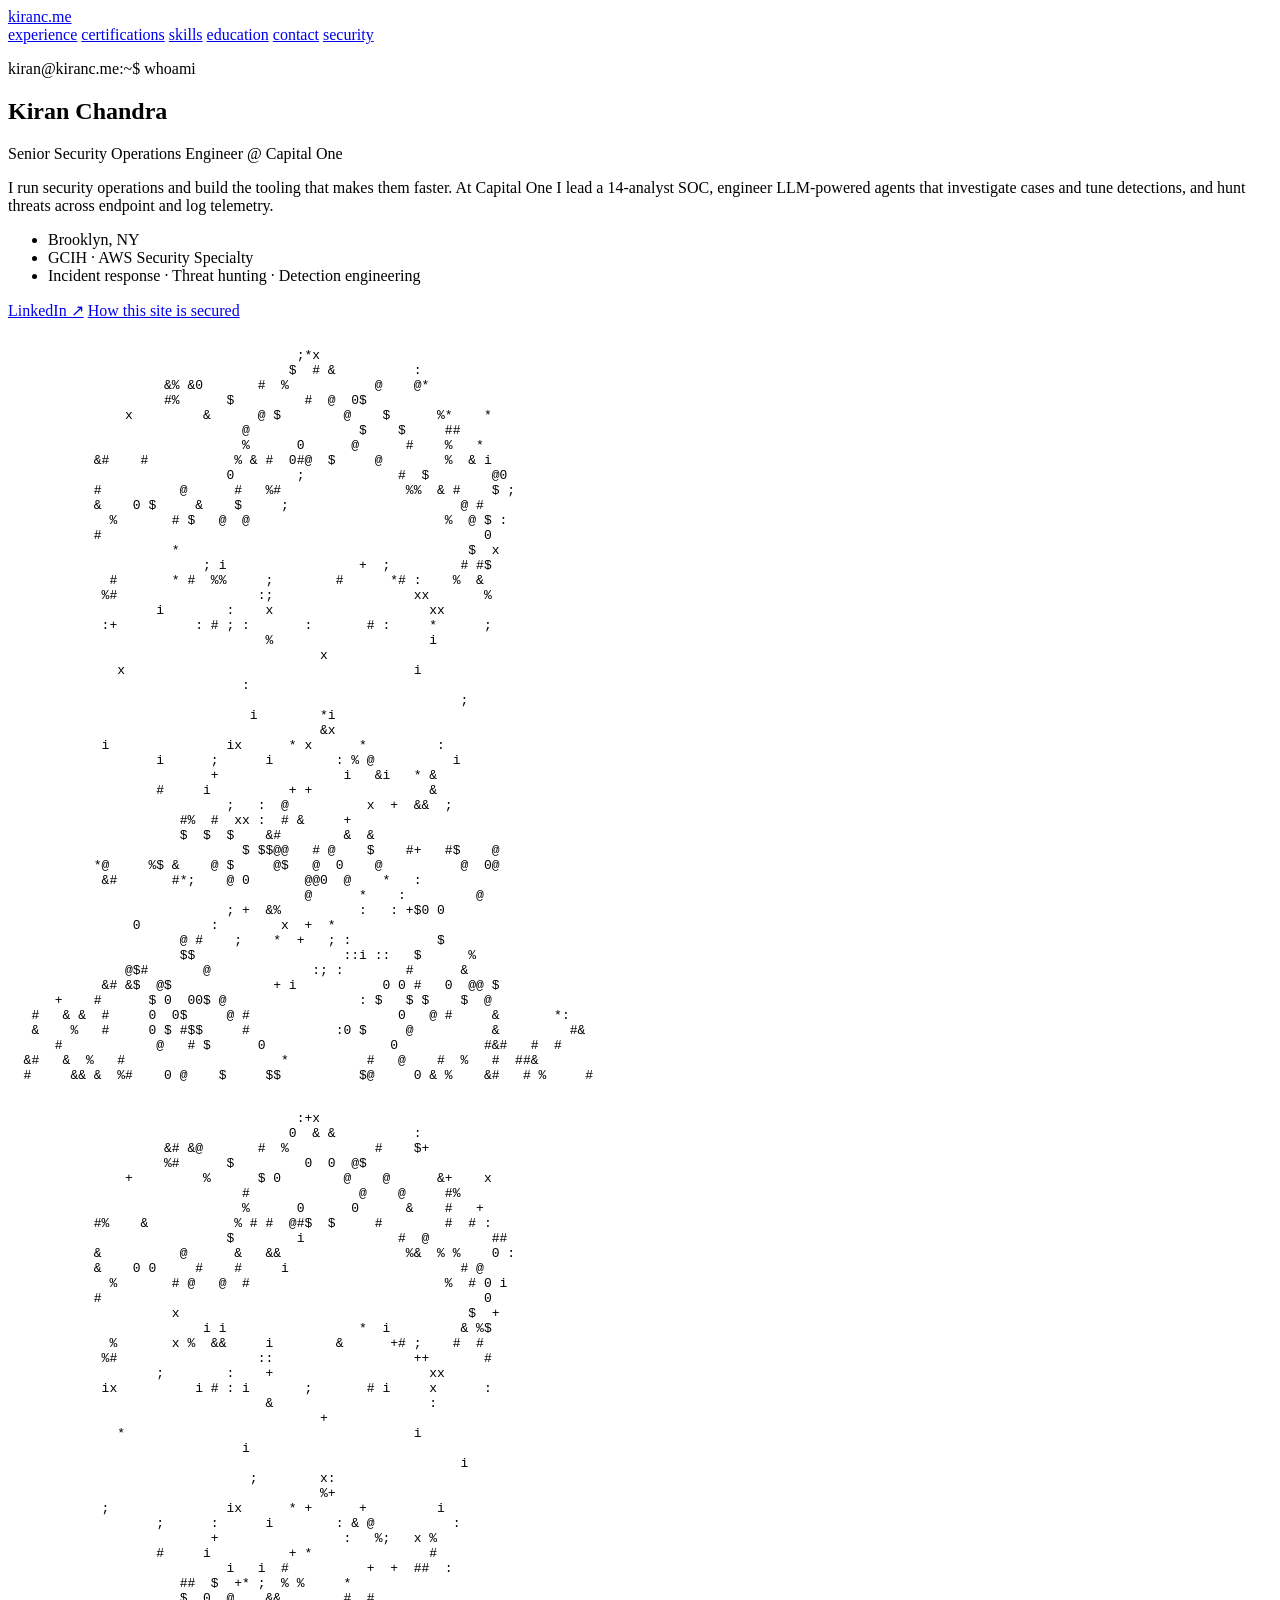
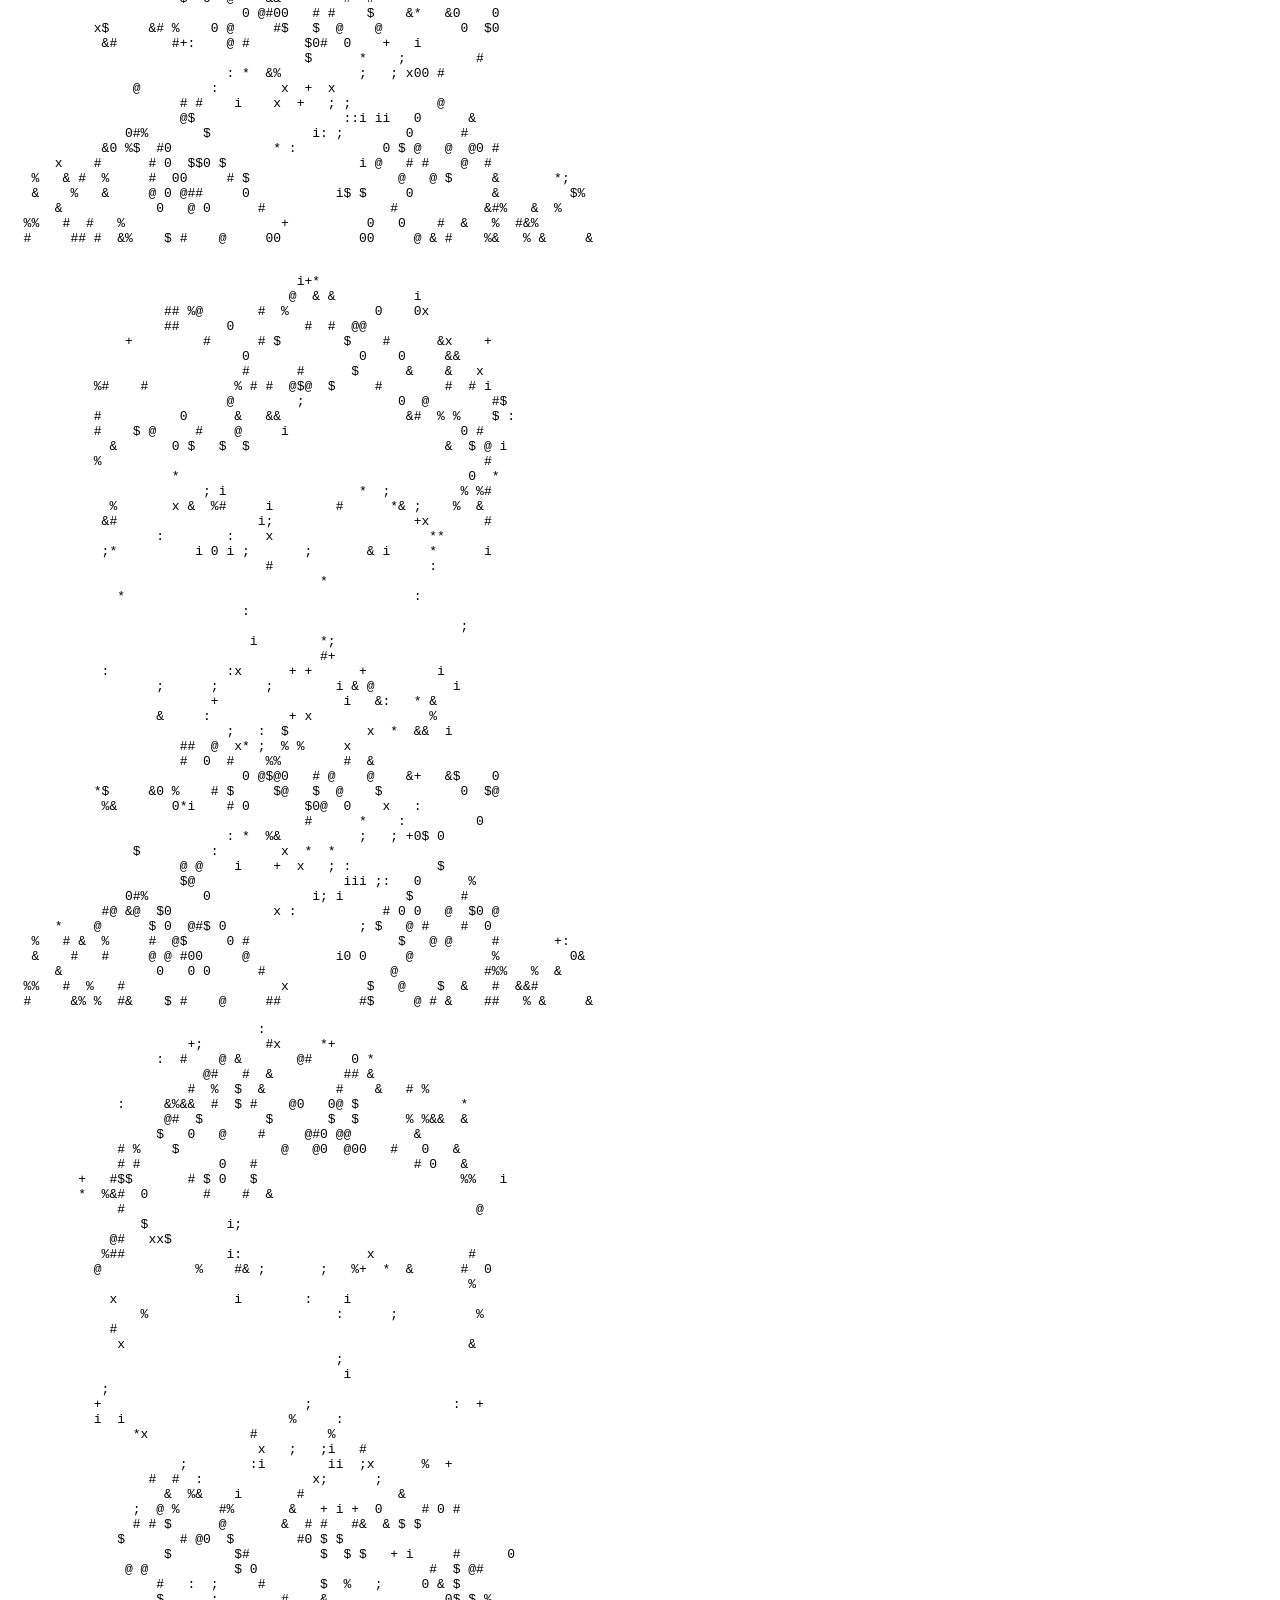
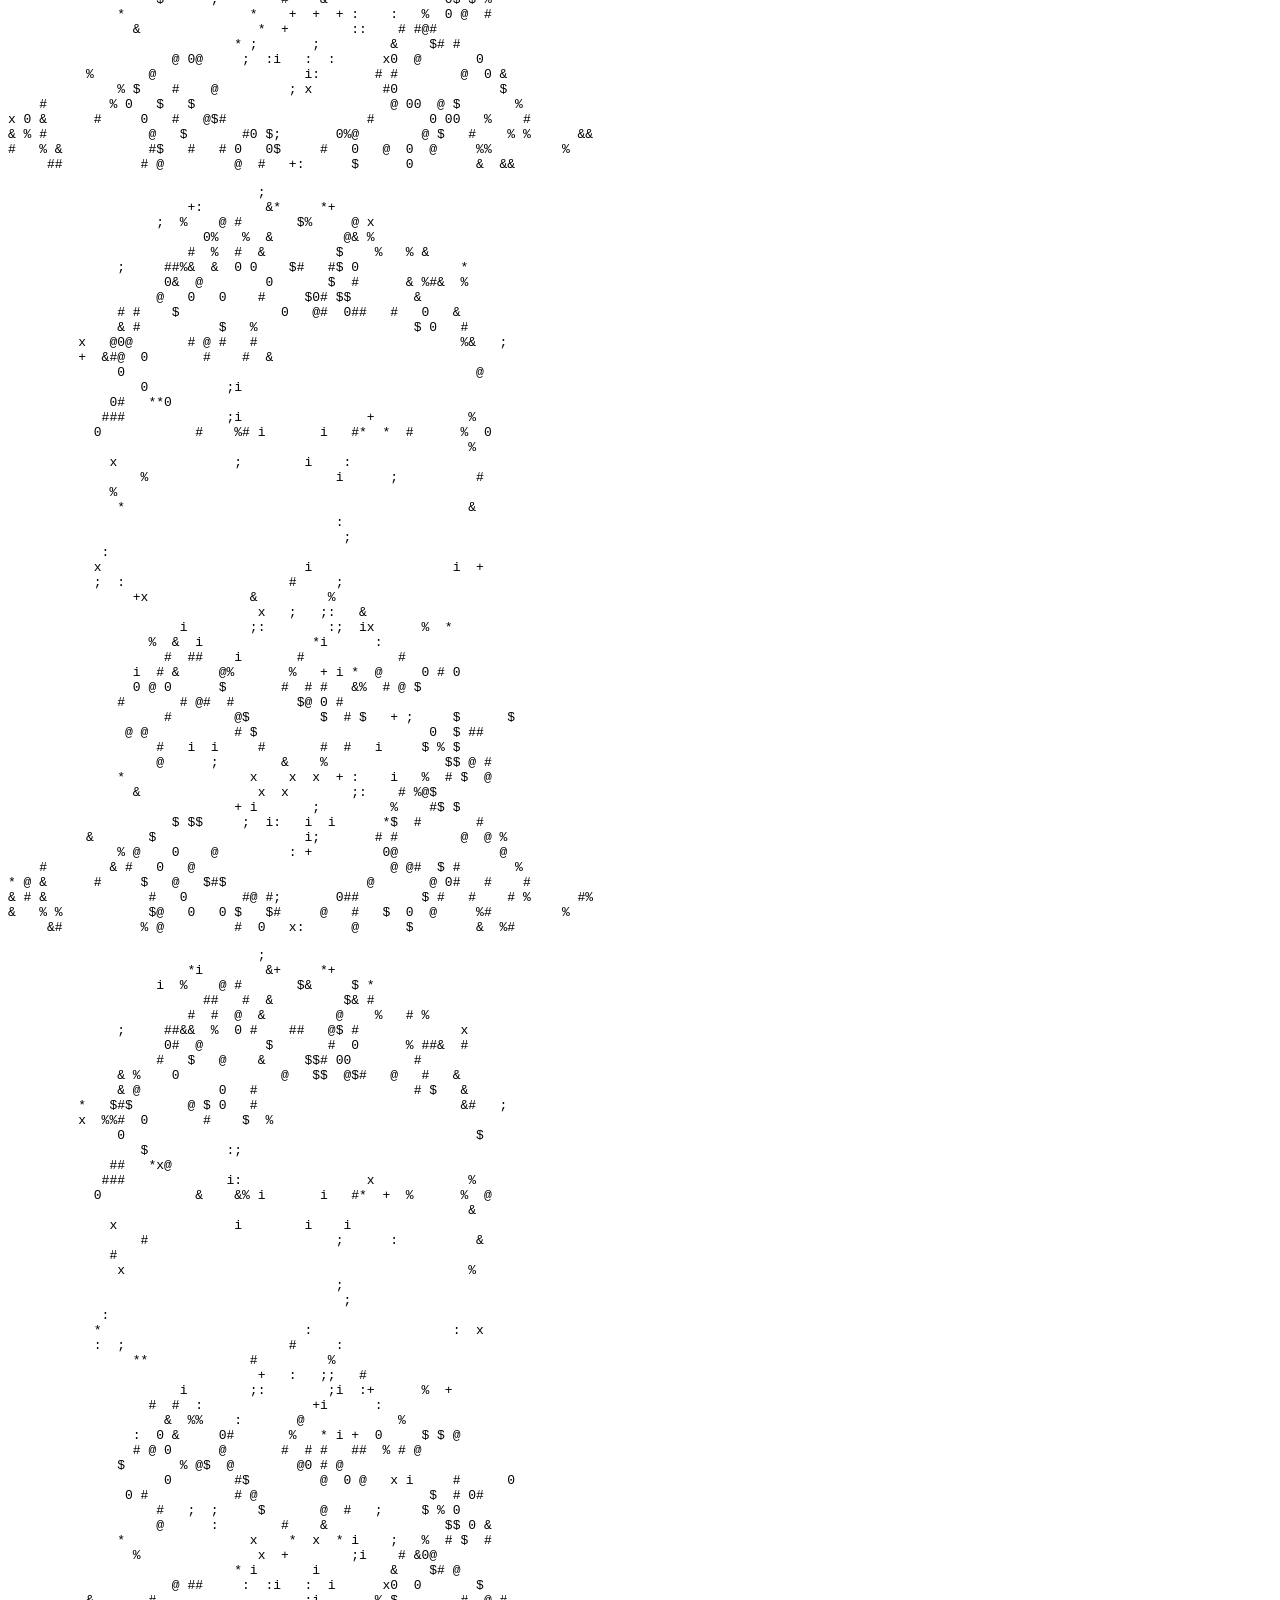
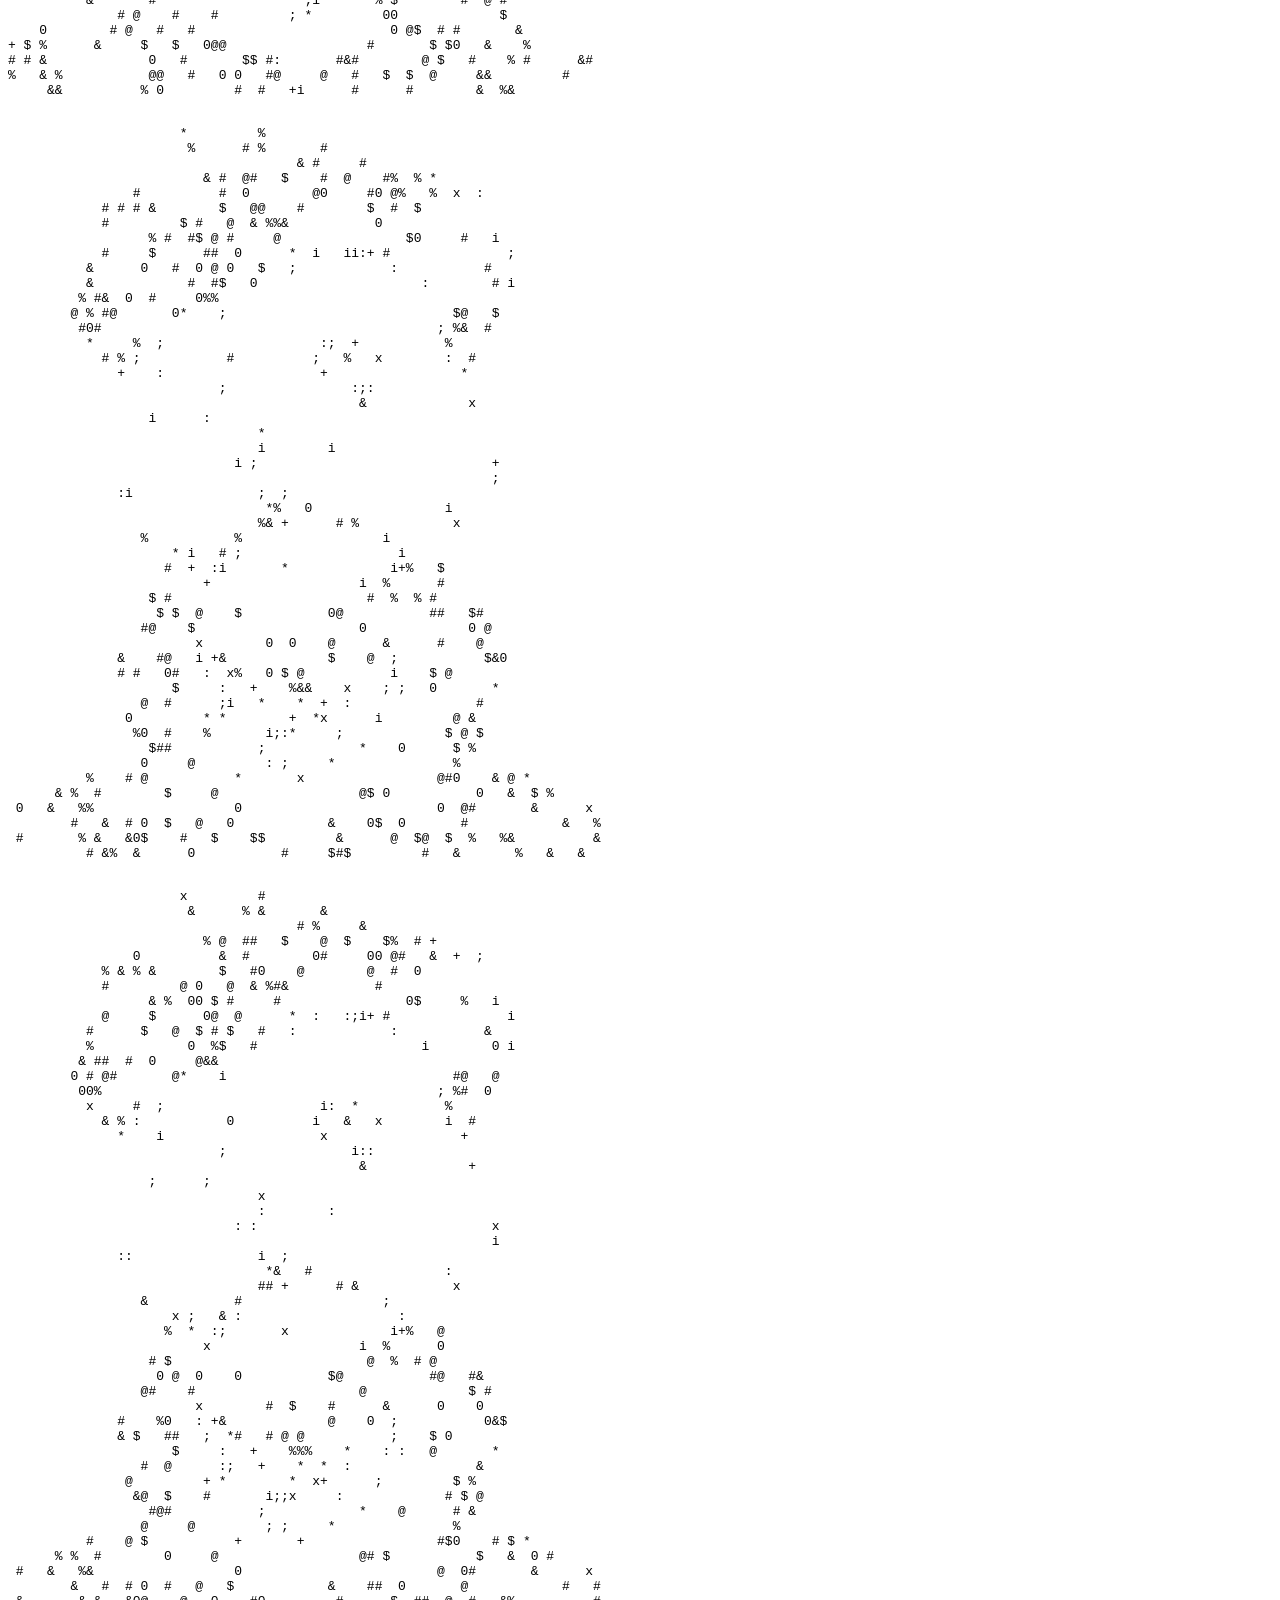
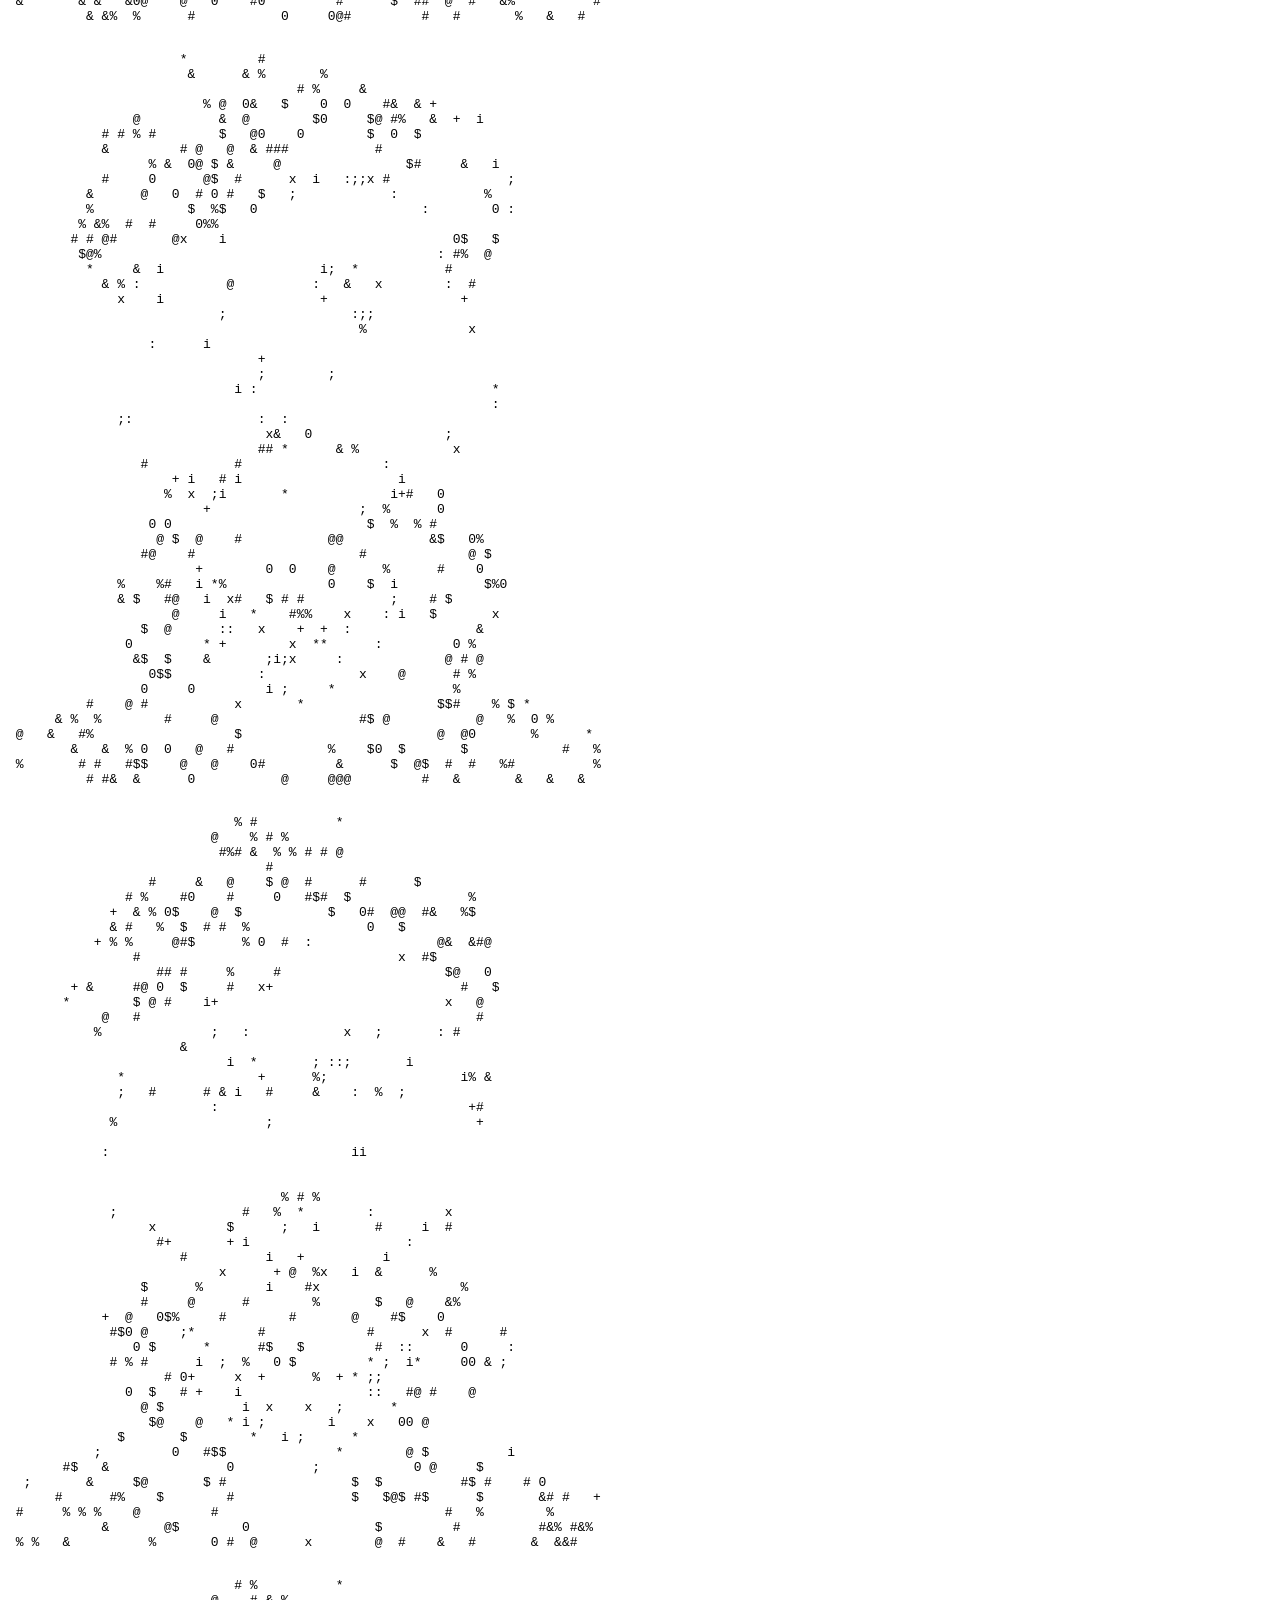
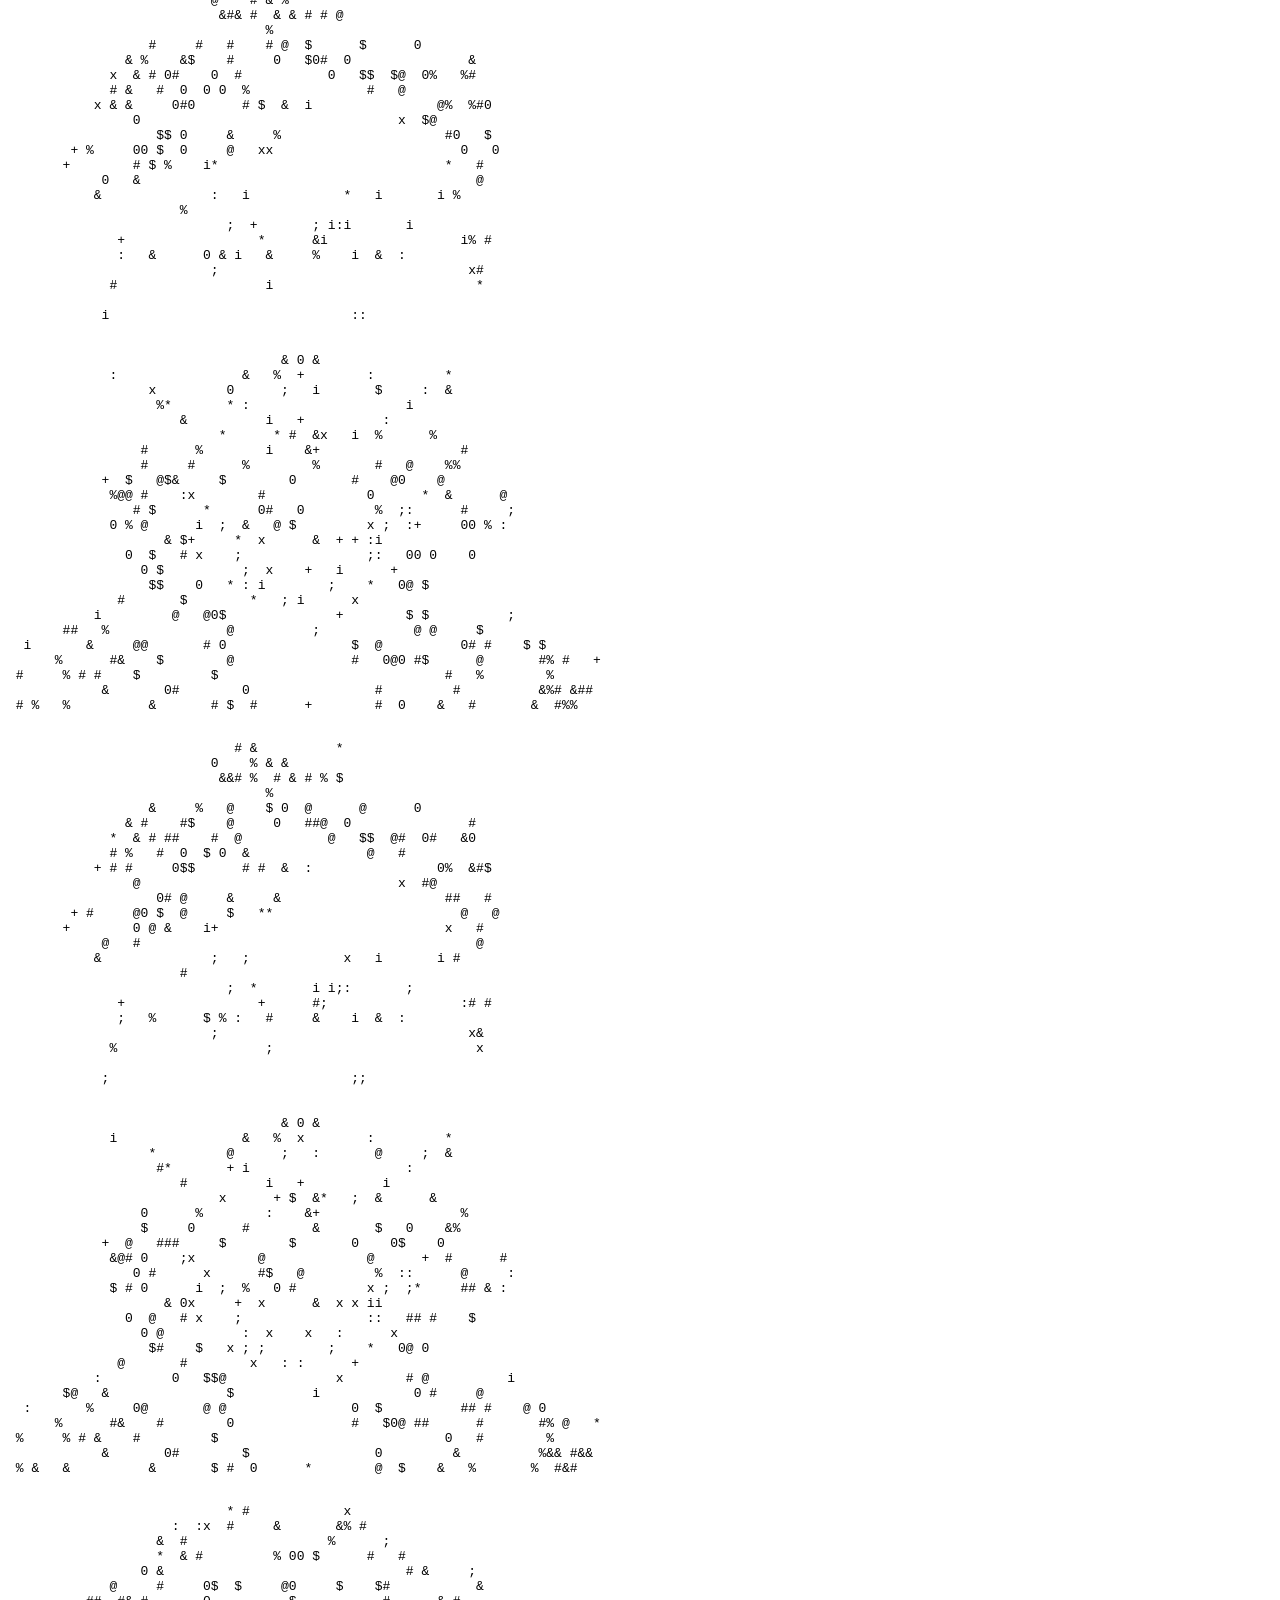
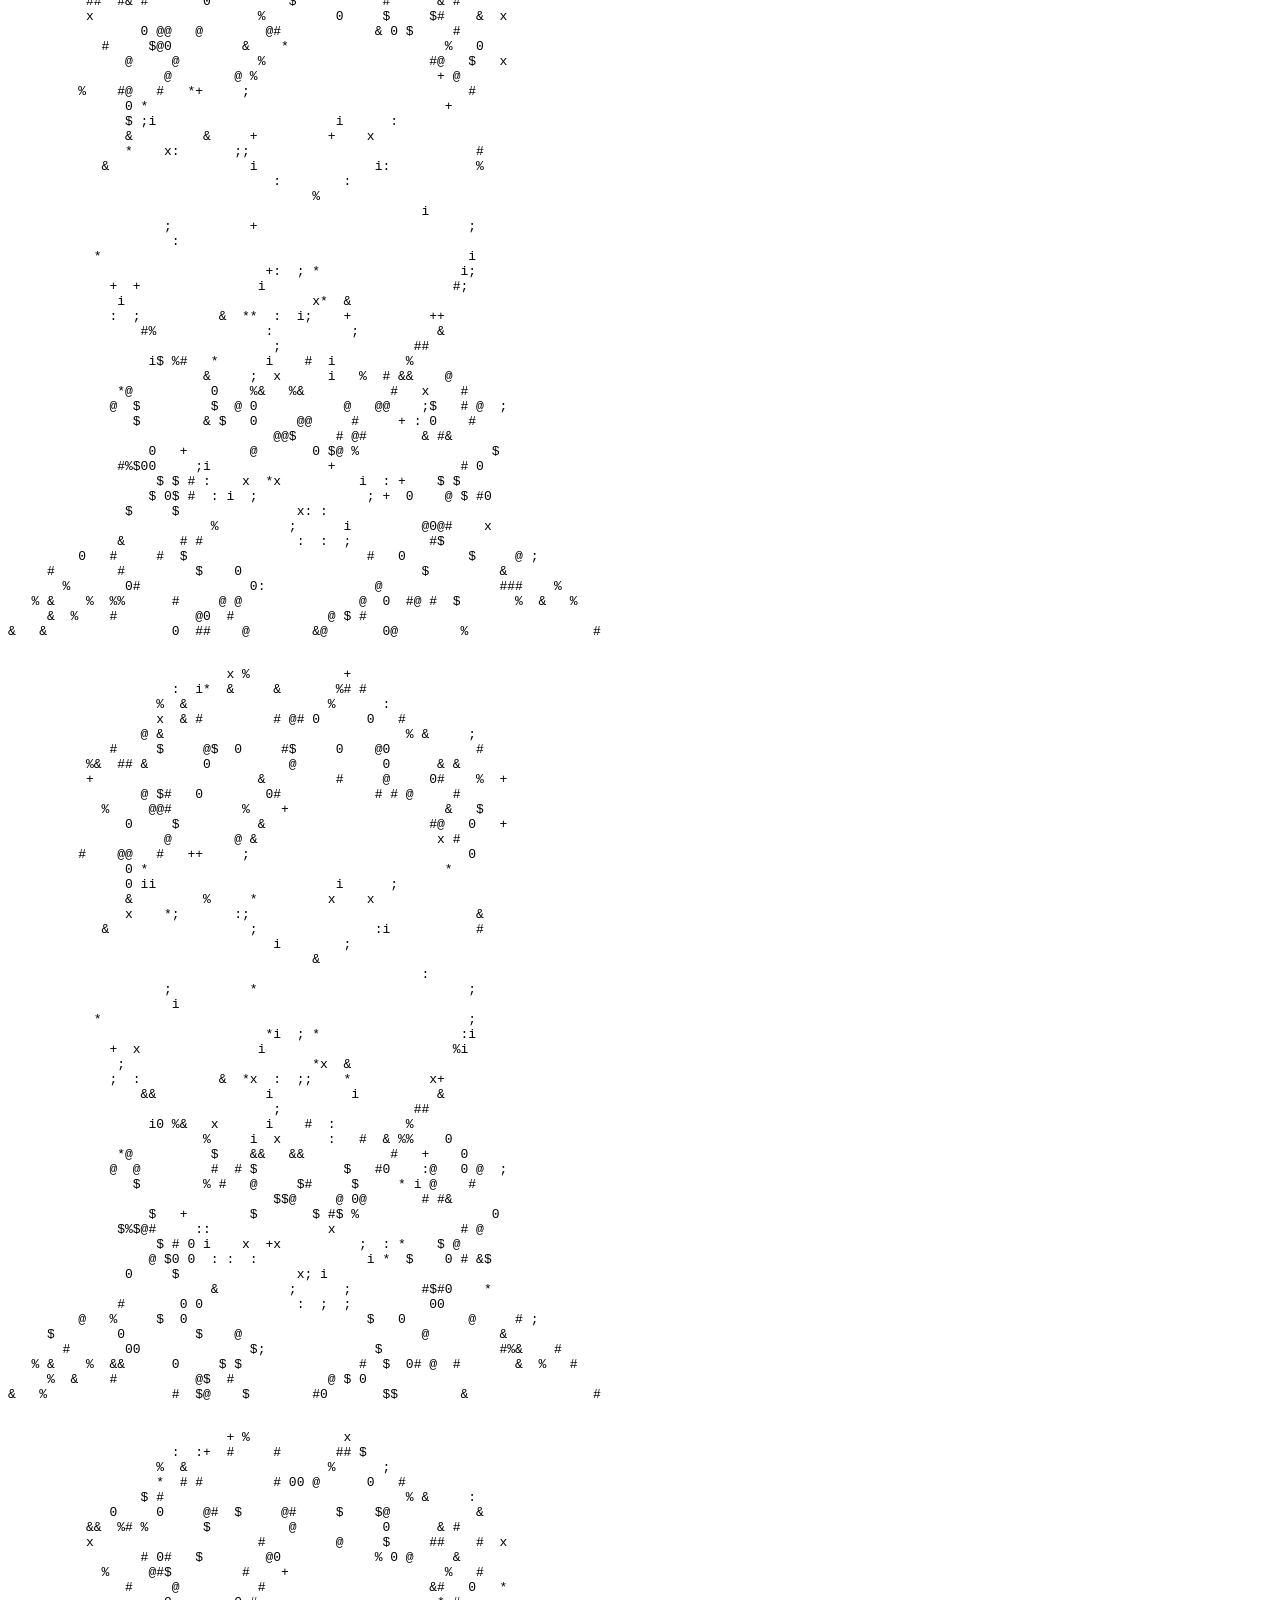
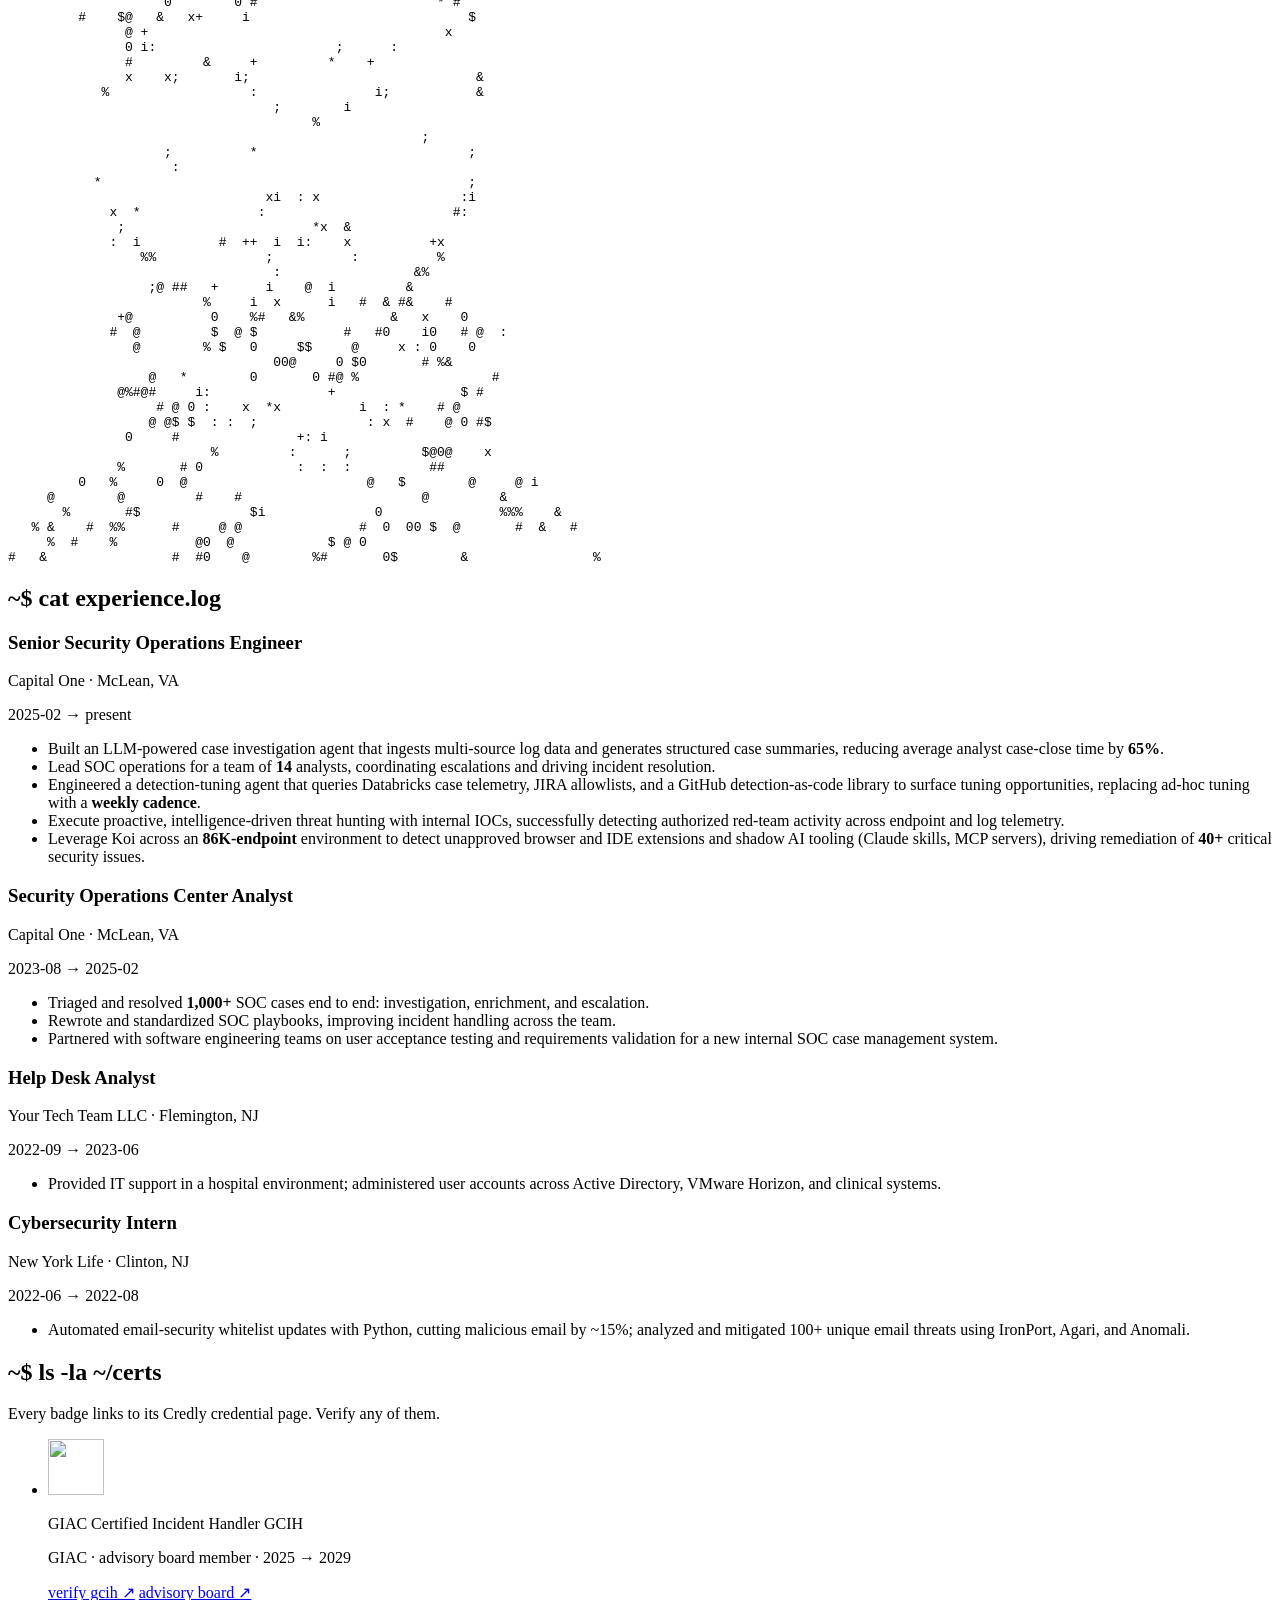
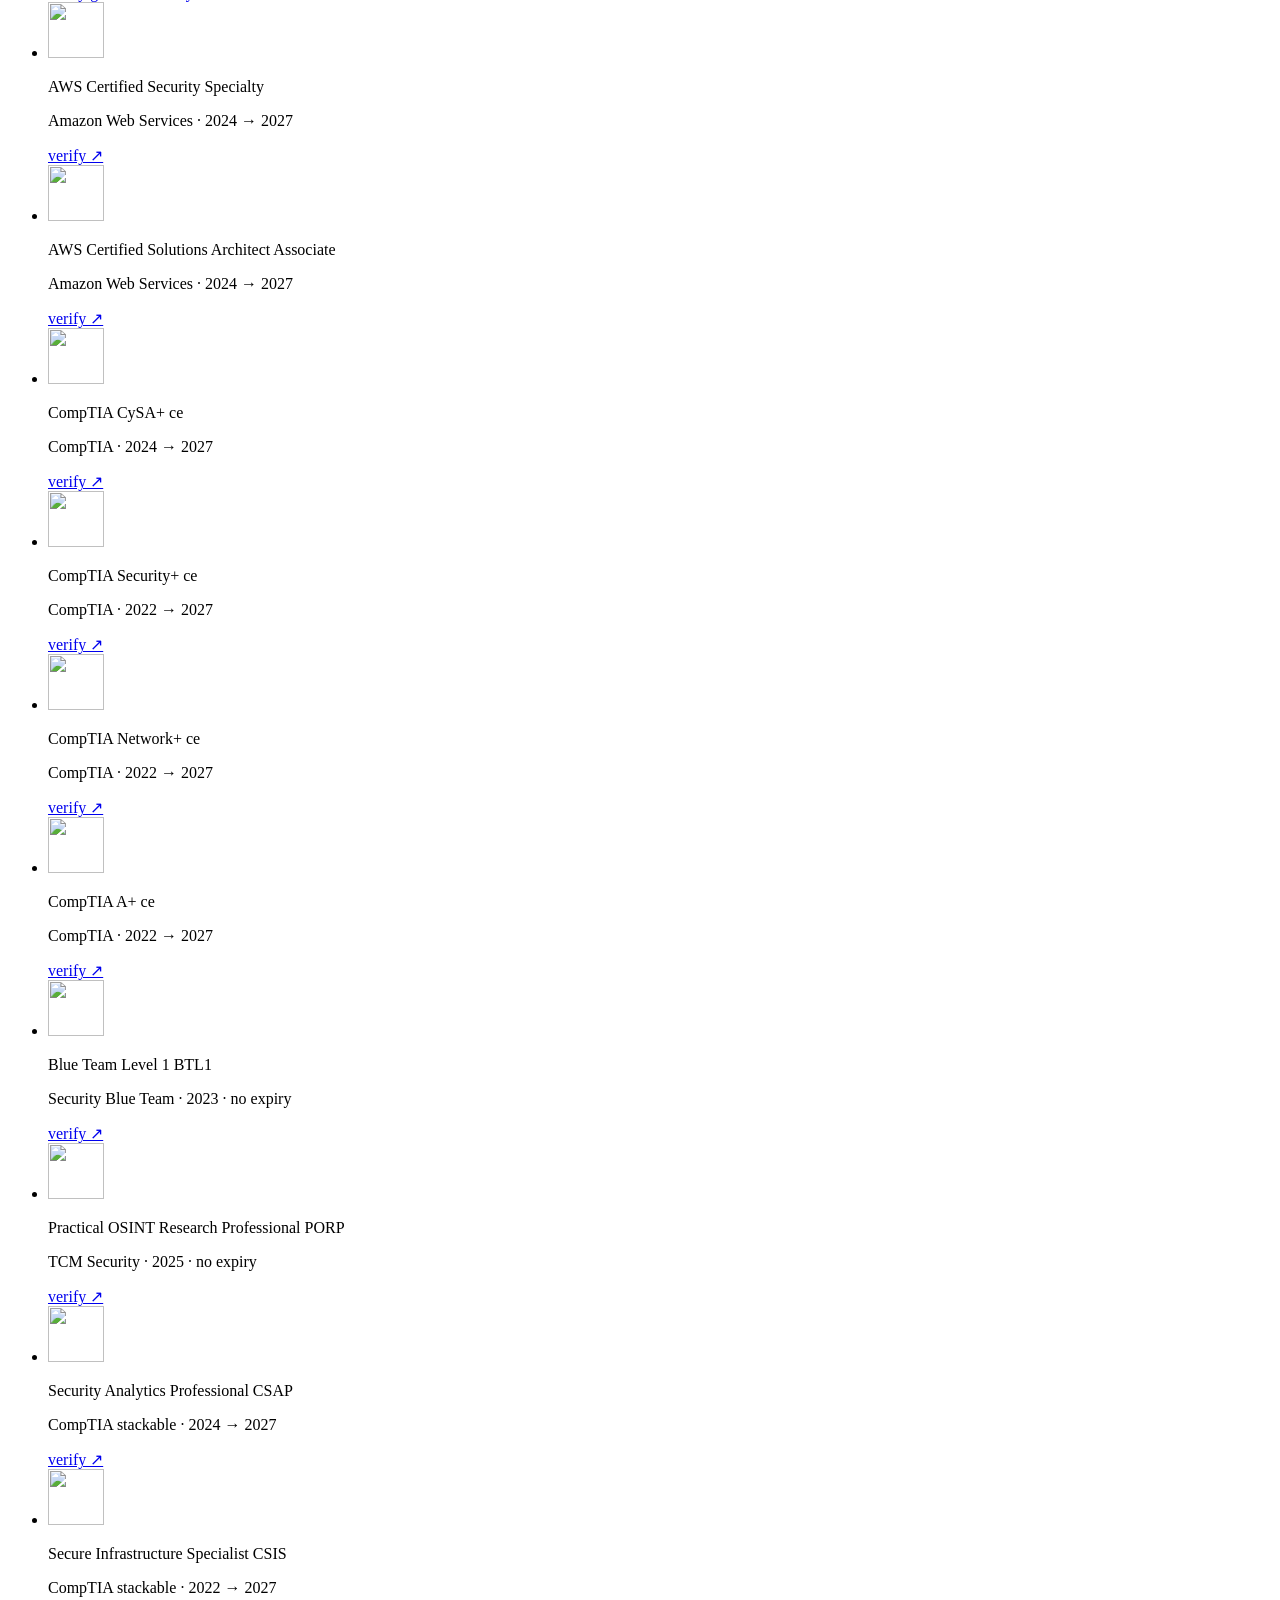
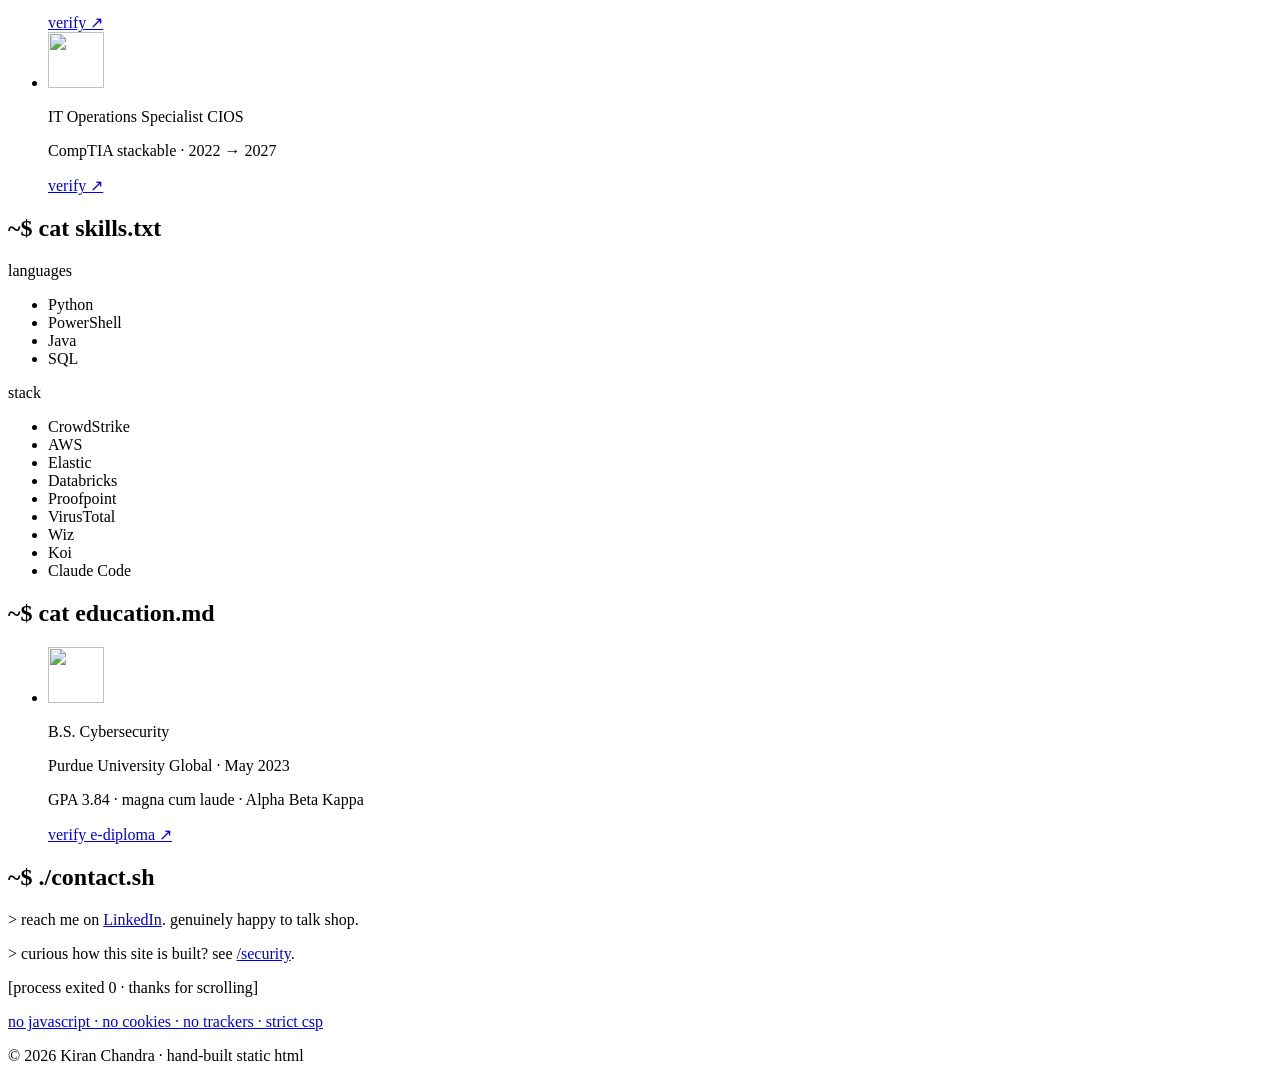
==== commit a979e344: "Fix contact CTA link: /security, not security.txt security.txt is the RFC 9116 disclosure-contact fi" ====
--- a/public/index.html
+++ b/public/index.html
@@ -1008,7 +1008,7 @@
       <h2 id="contact-h" class="mono cmd-head"><span class="accent">~$</span> ./contact.sh</h2>
       <div class="term-output mono">
         <p><span class="accent">&gt;</span> reach me on <a href="https://www.linkedin.com/in/kiranchandra/" rel="me noopener" target="_blank">LinkedIn</a>. genuinely happy to talk shop.</p>
-        <p><span class="accent">&gt;</span> curious how this site is built? see <a href="/.well-known/security.txt">security.txt</a>.</p>
+        <p><span class="accent">&gt;</span> curious how this site is built? see <a href="/security">/security</a>.</p>
         <p class="term-exit">[process exited 0 · thanks for scrolling]</p>
       </div>
     </section>
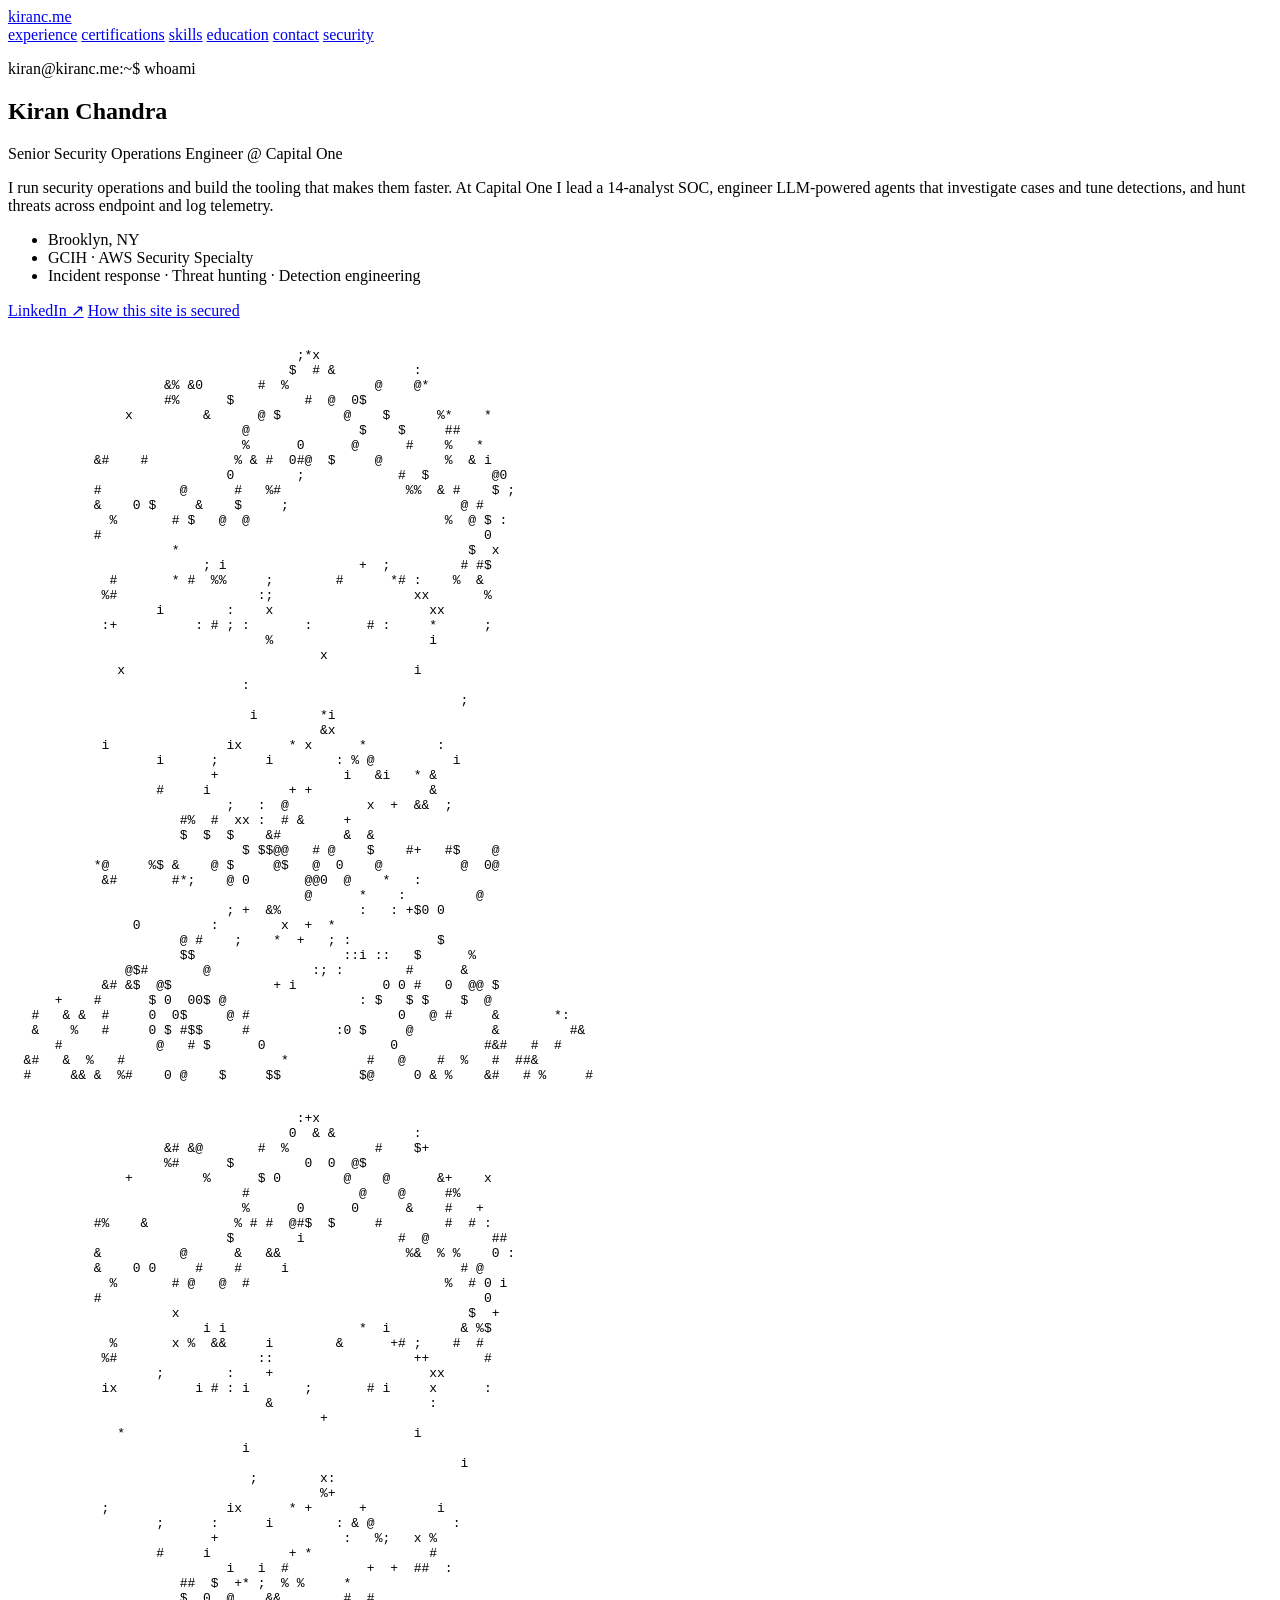
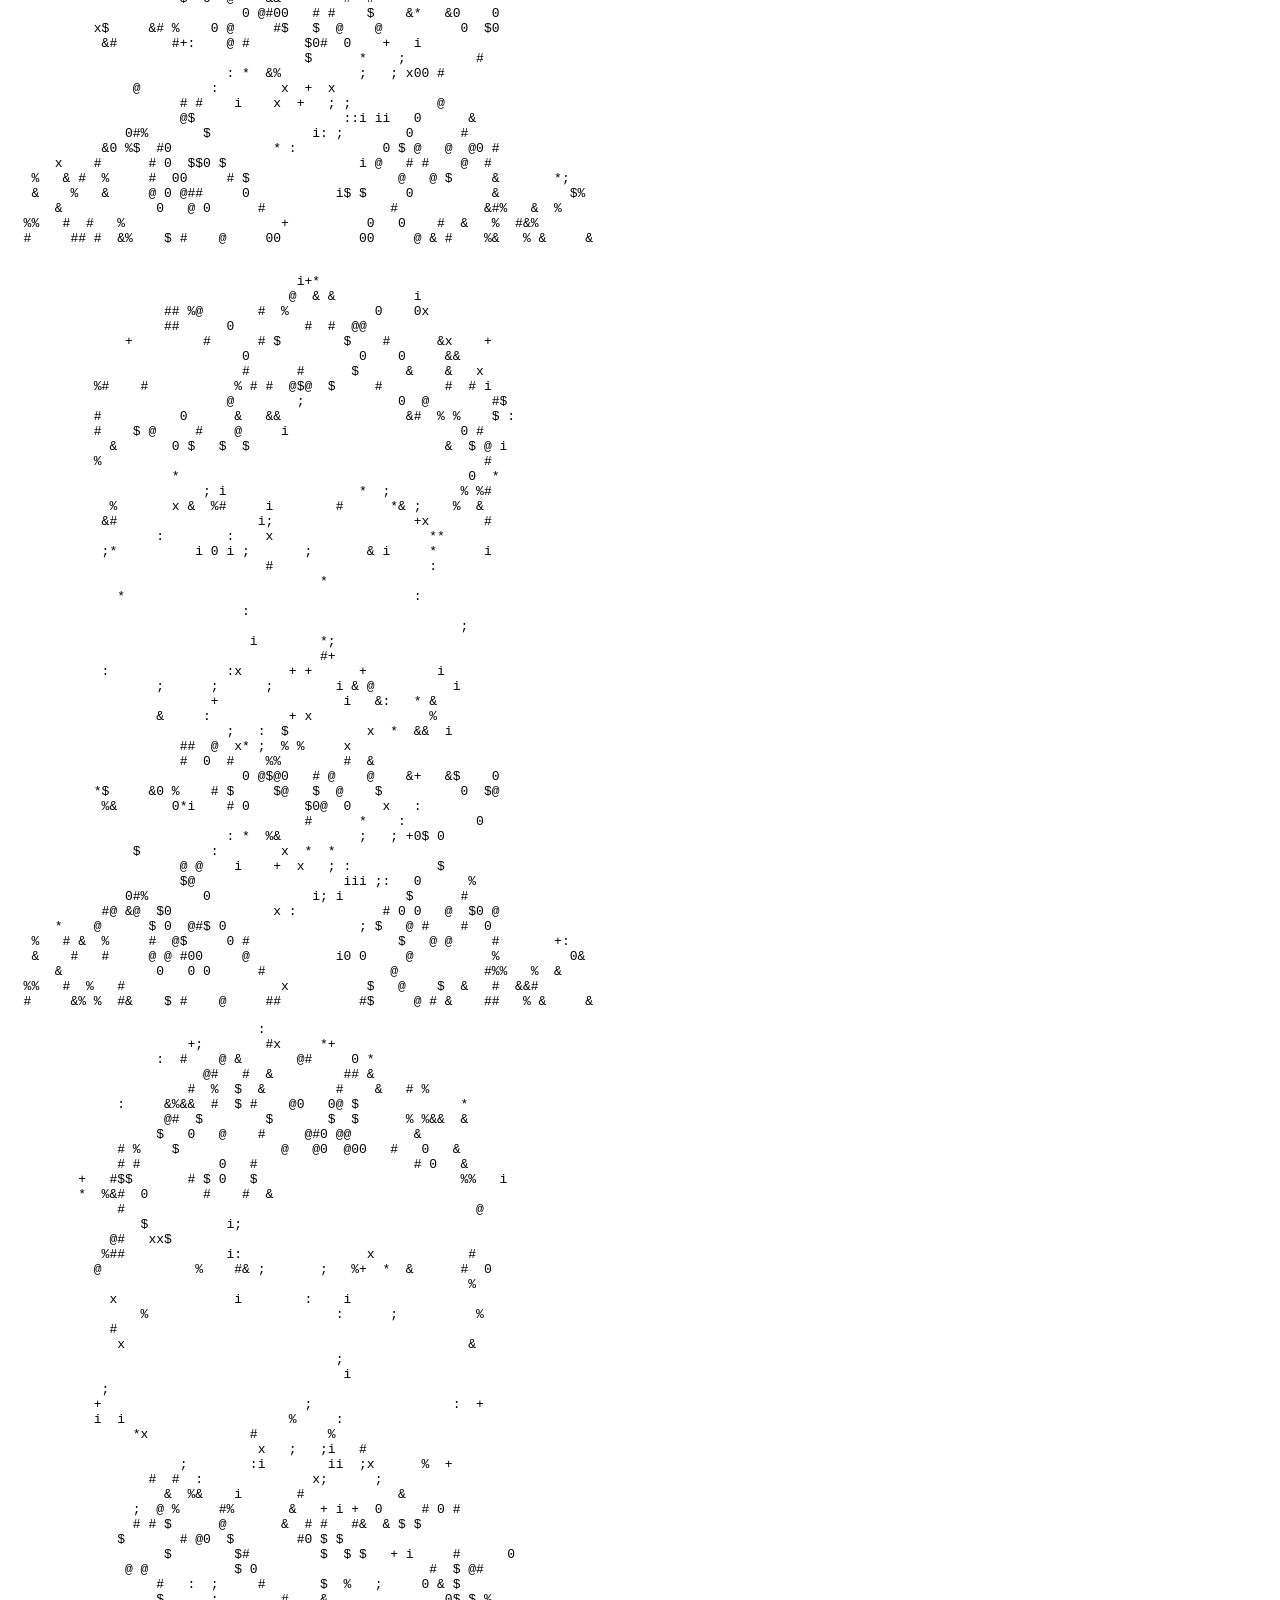
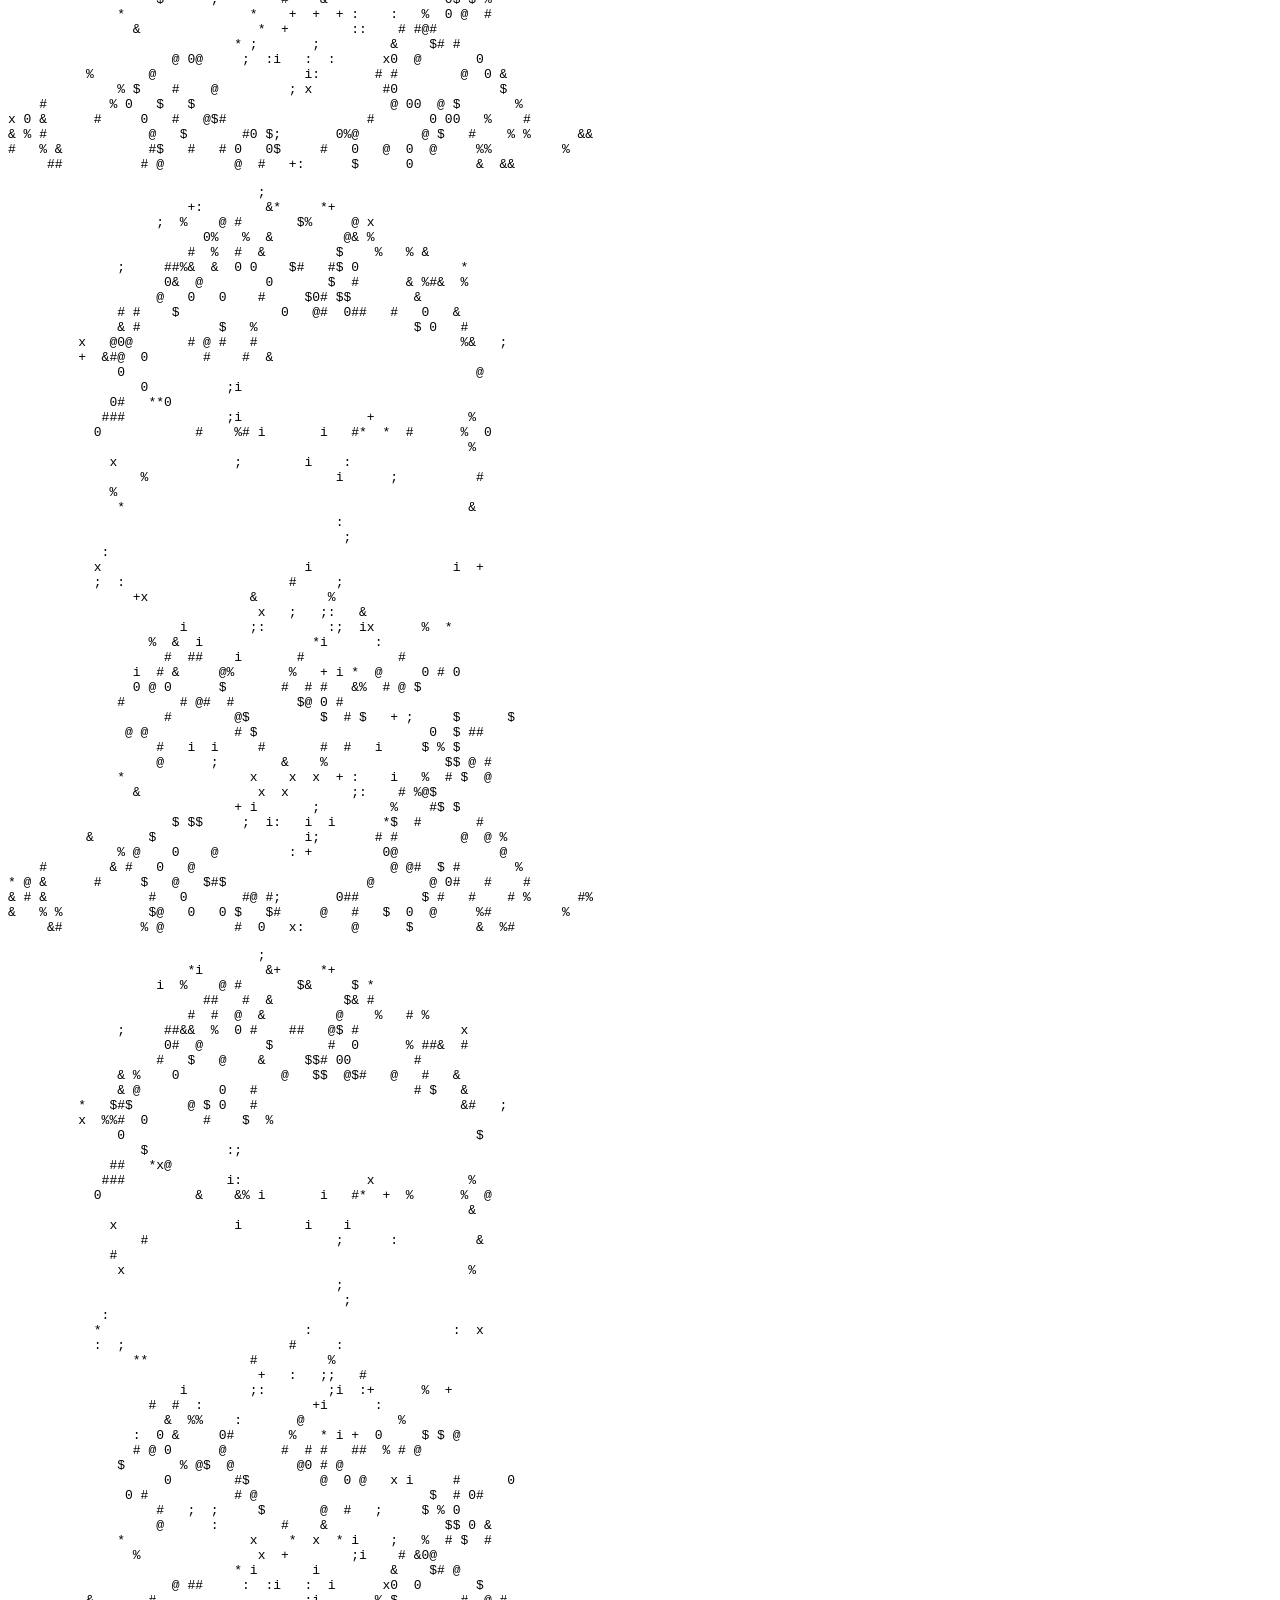
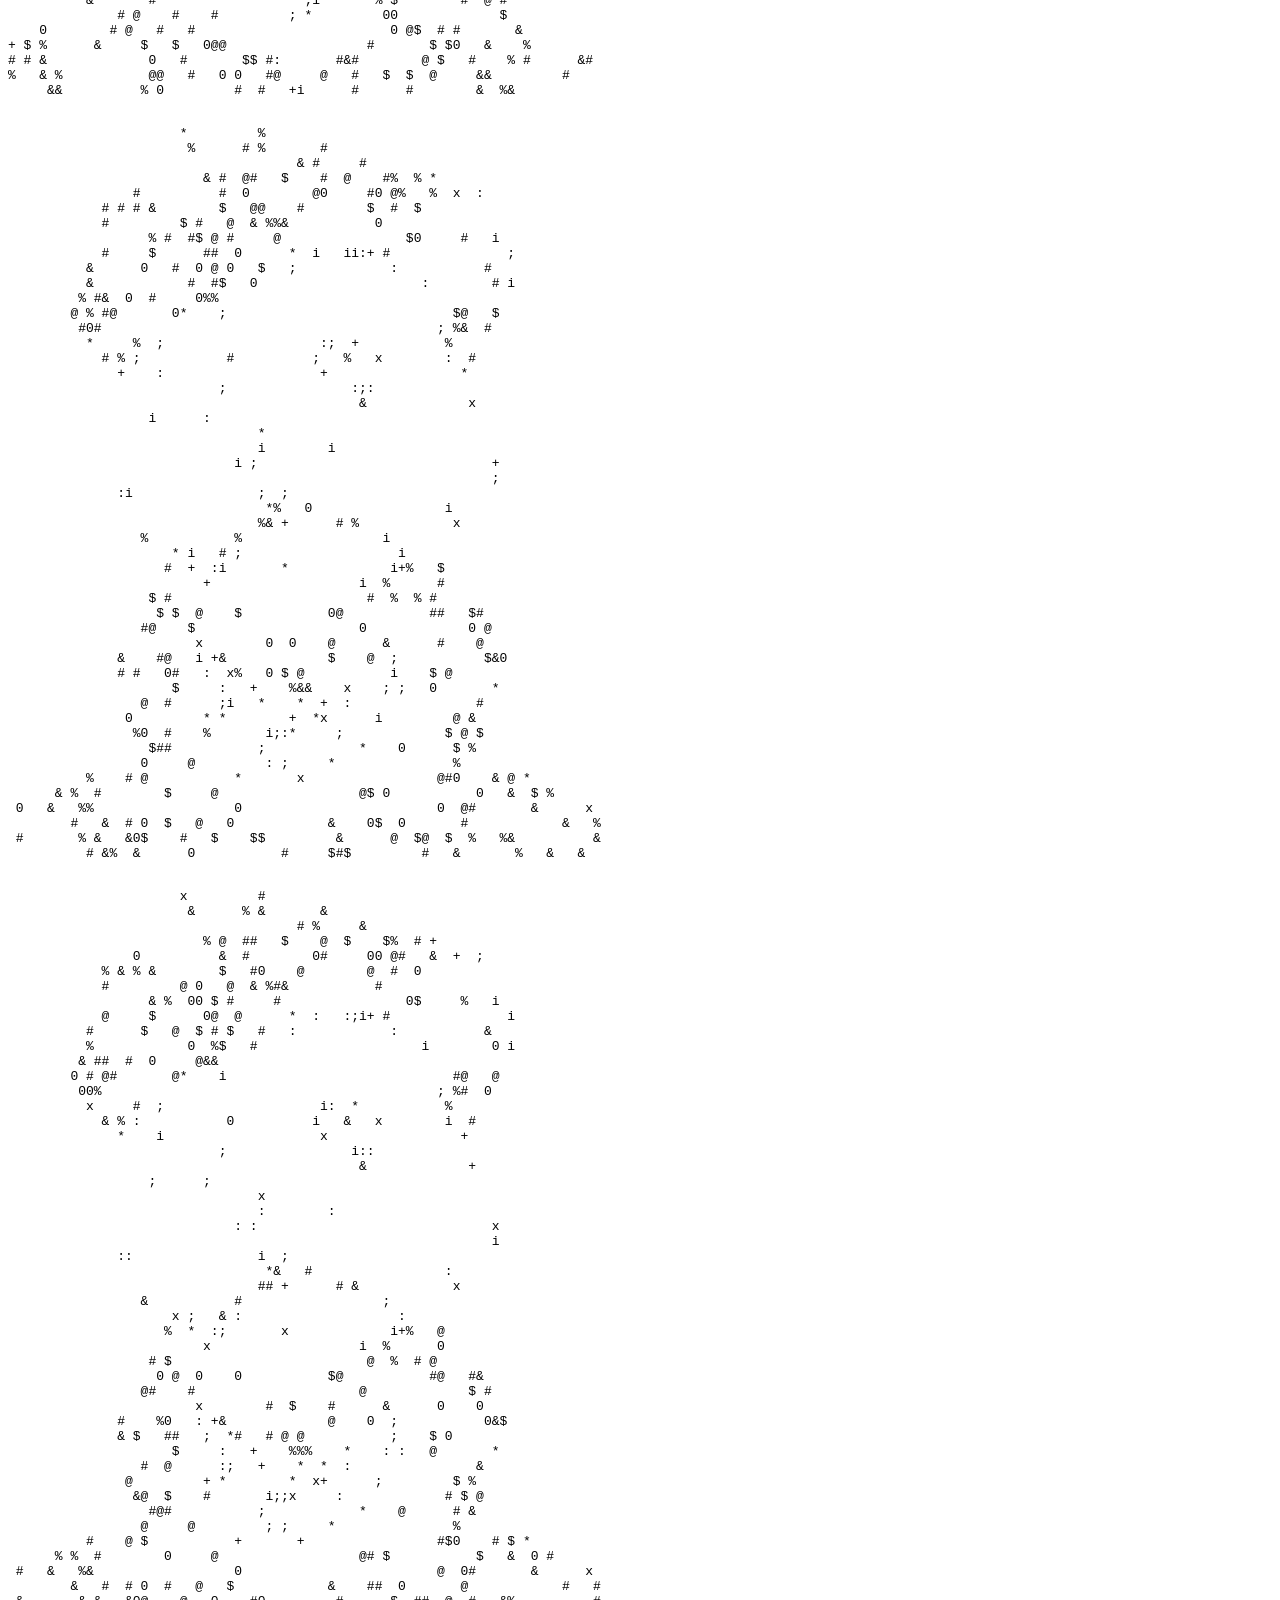
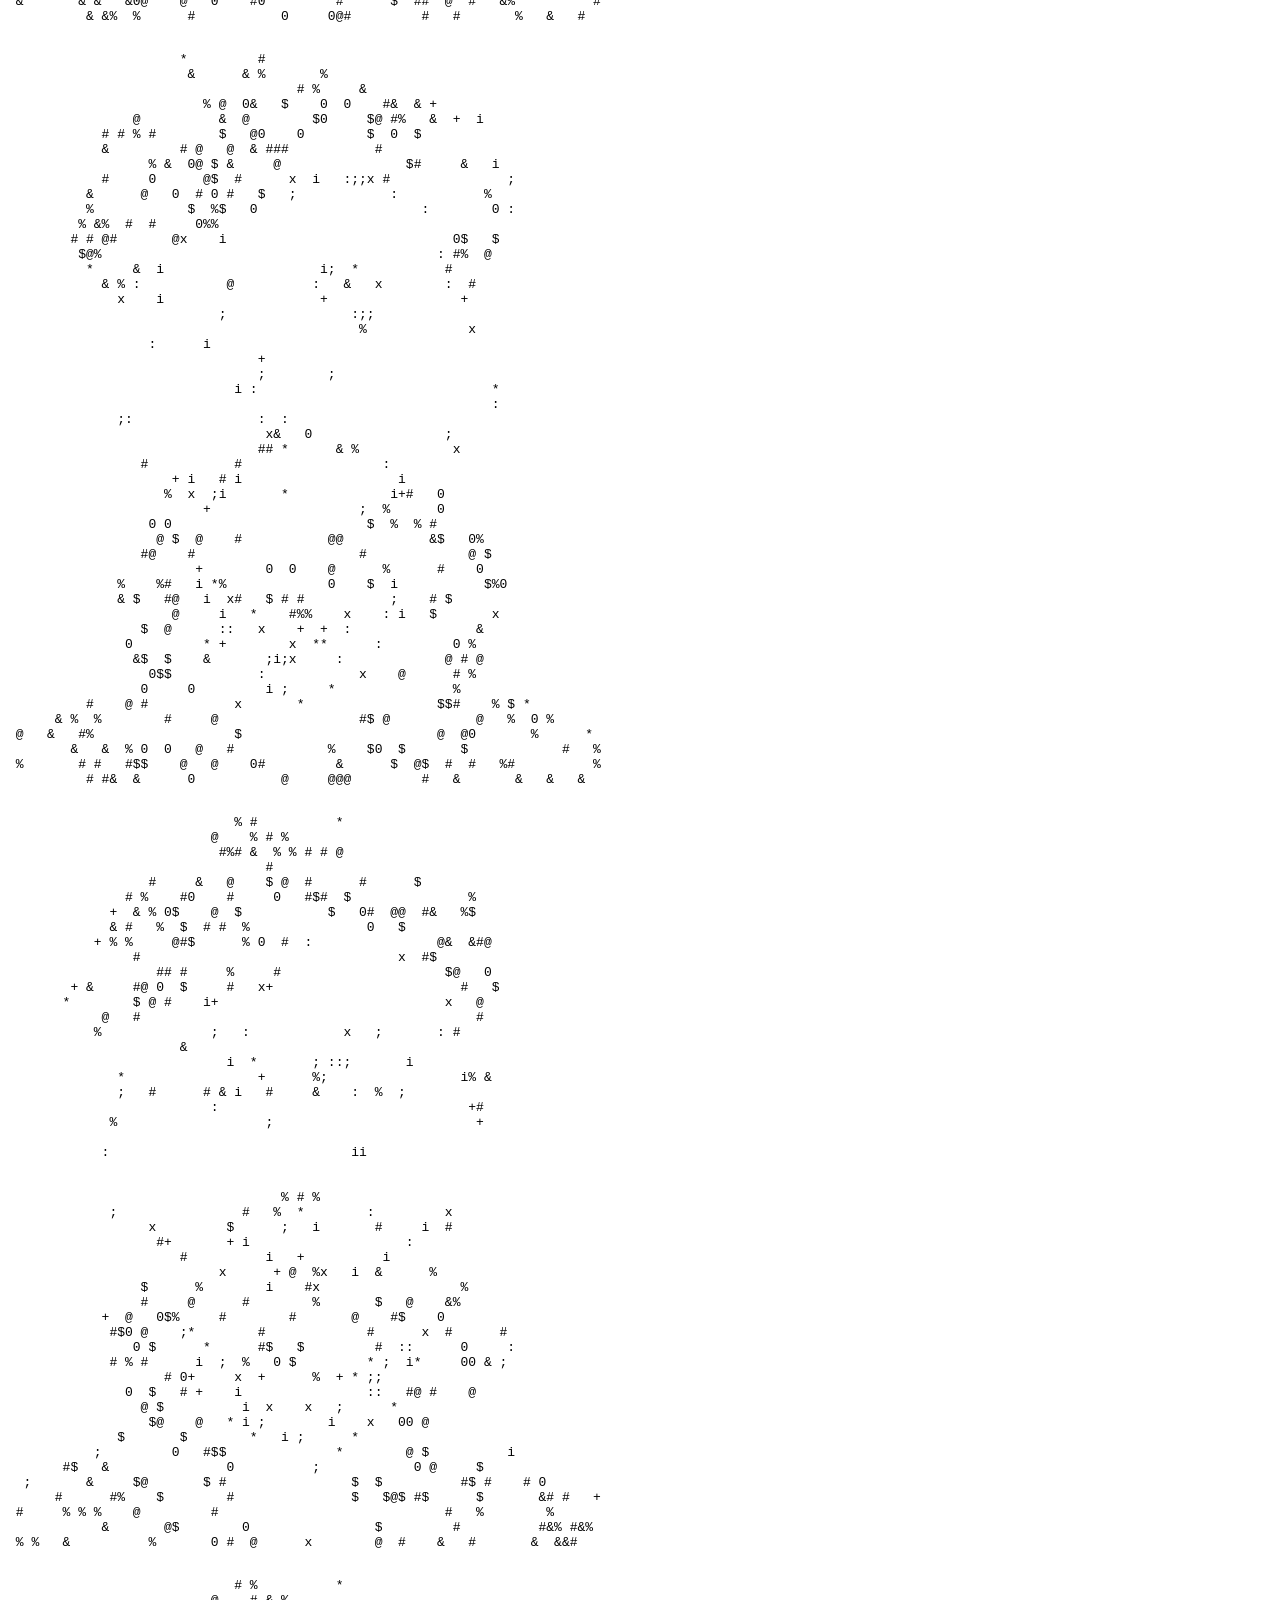
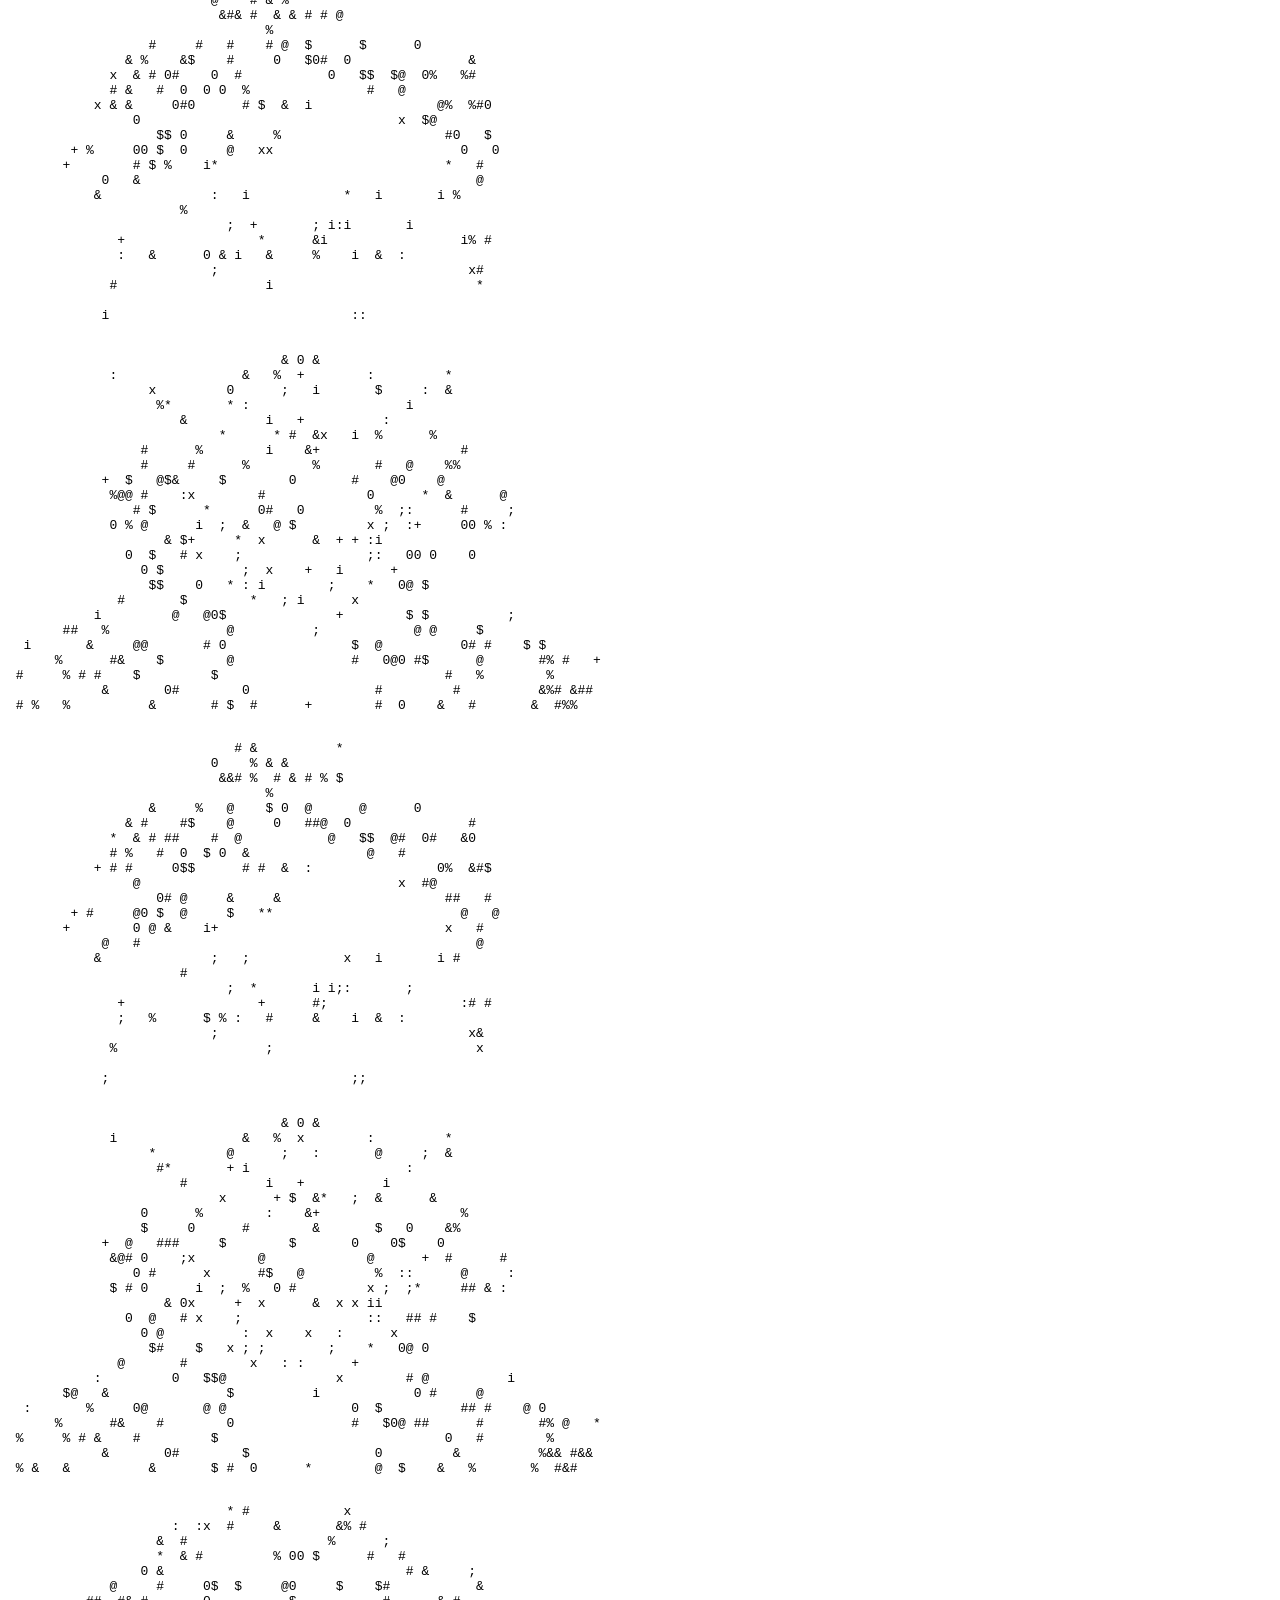
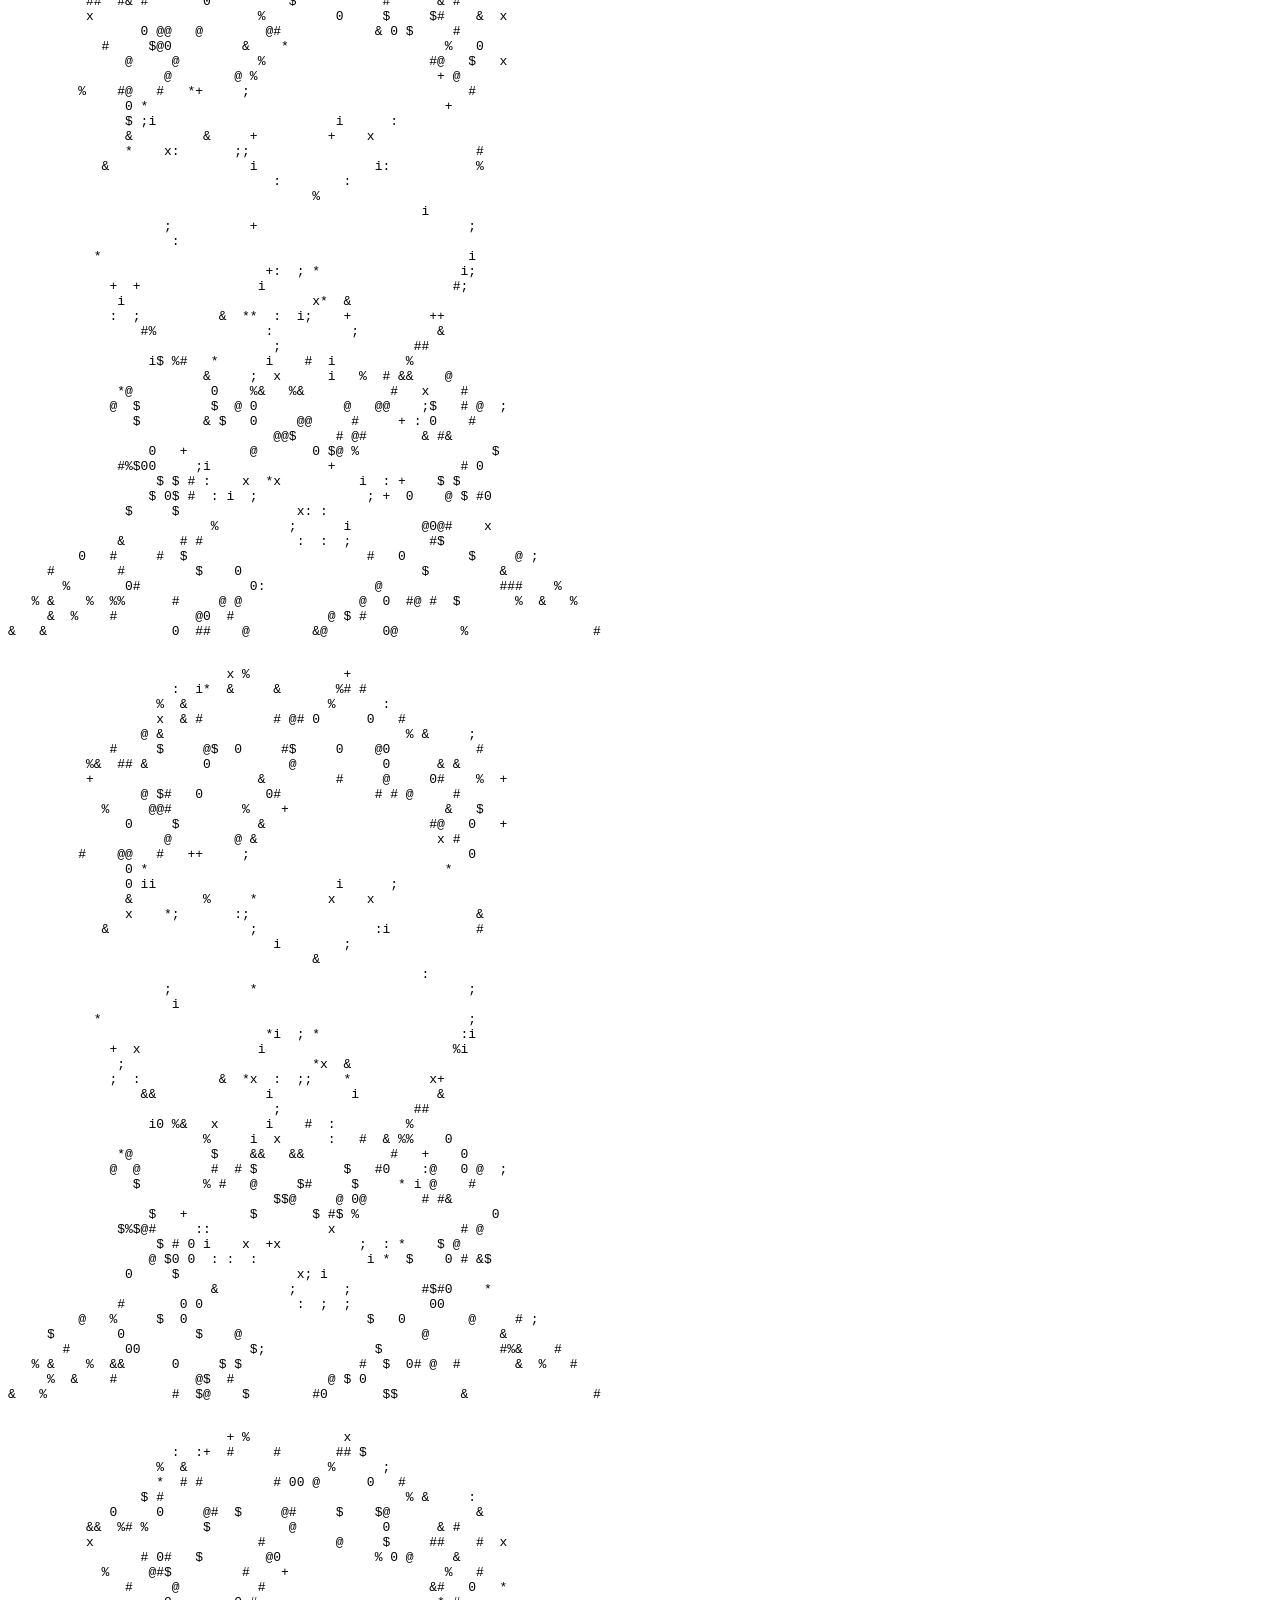
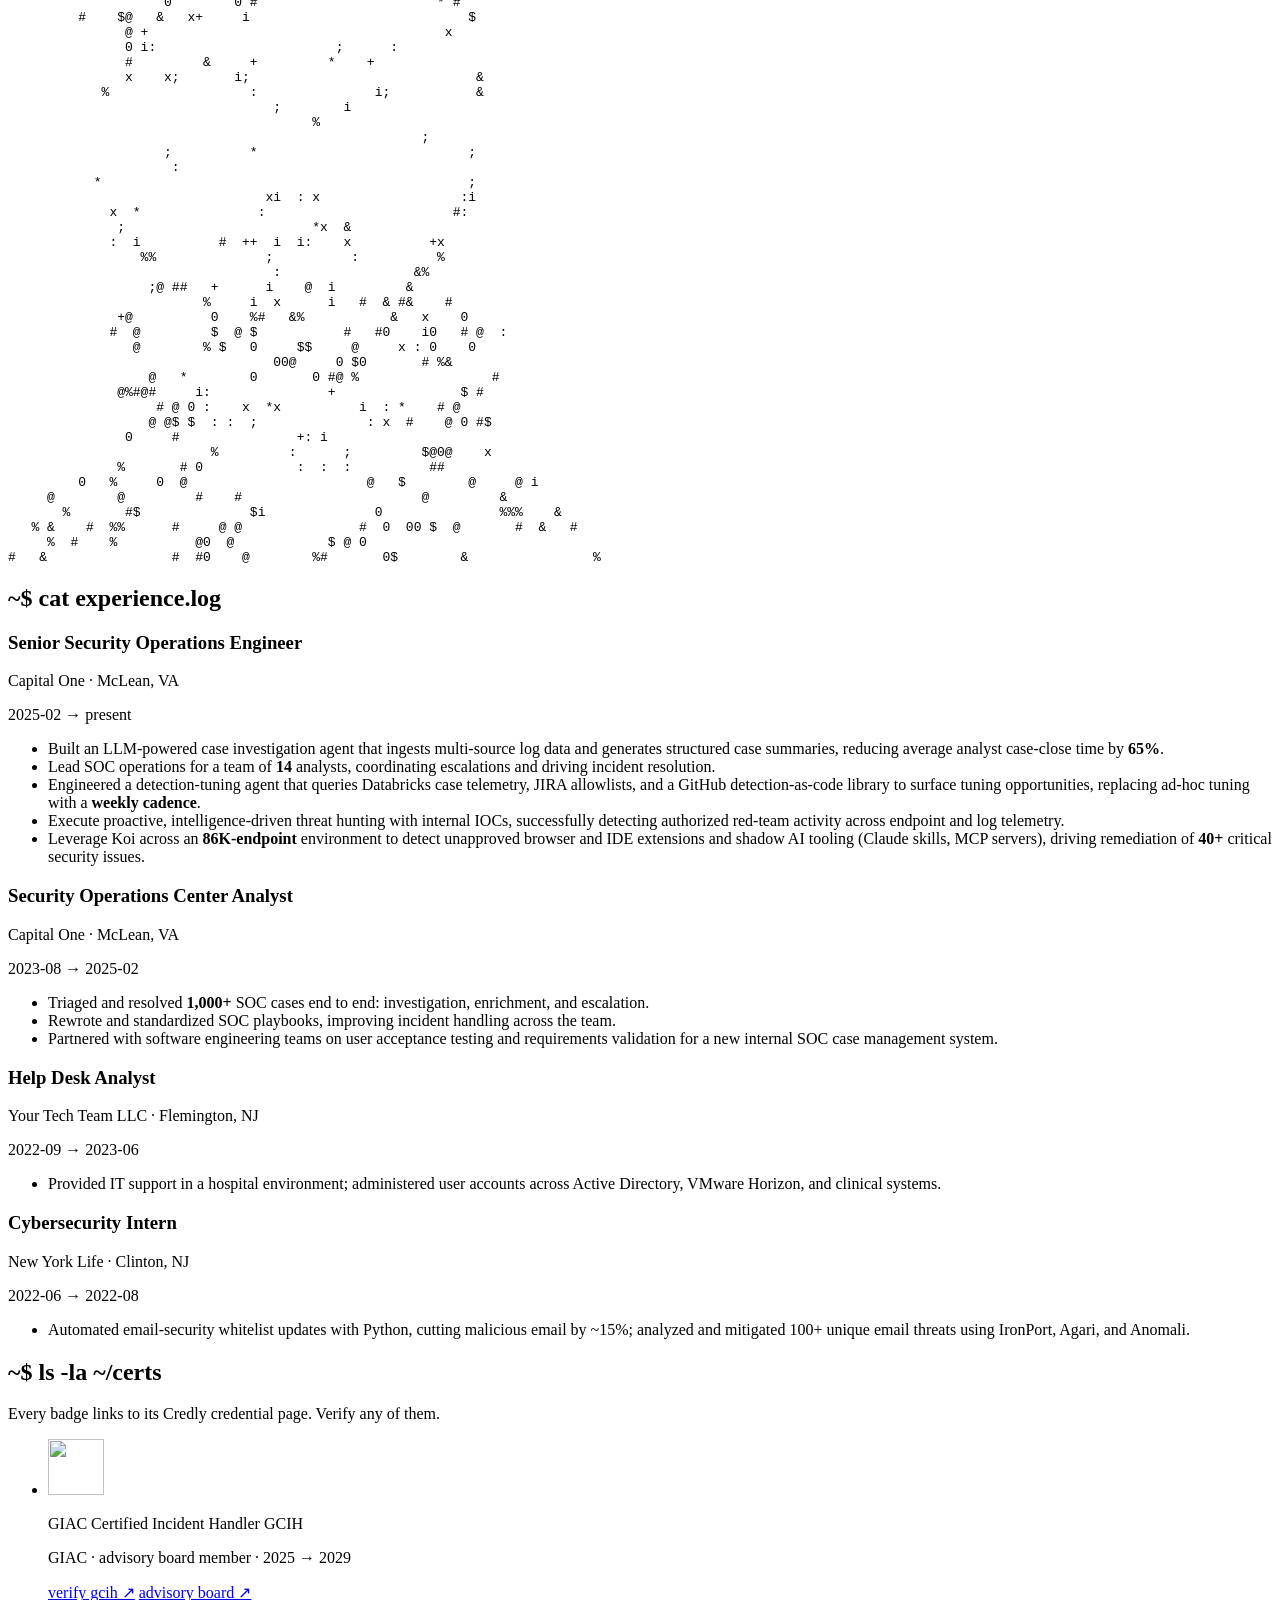
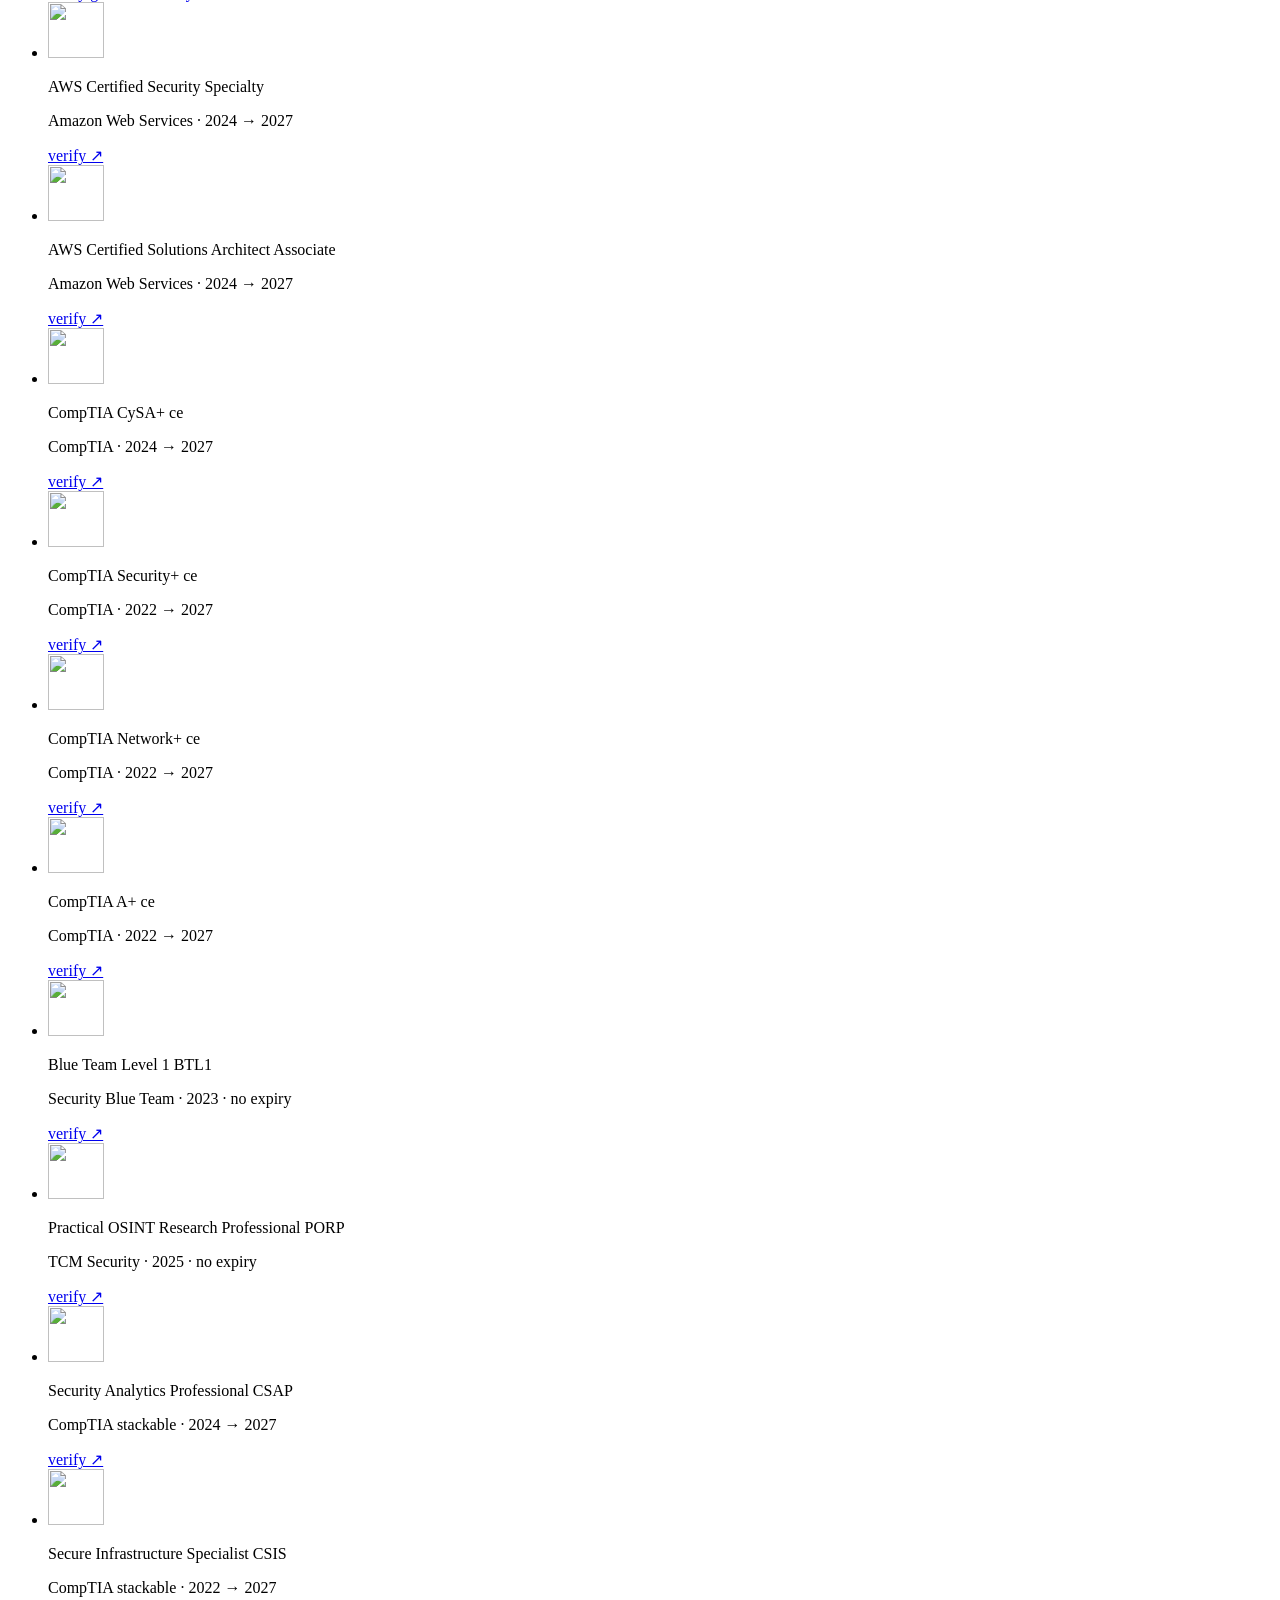
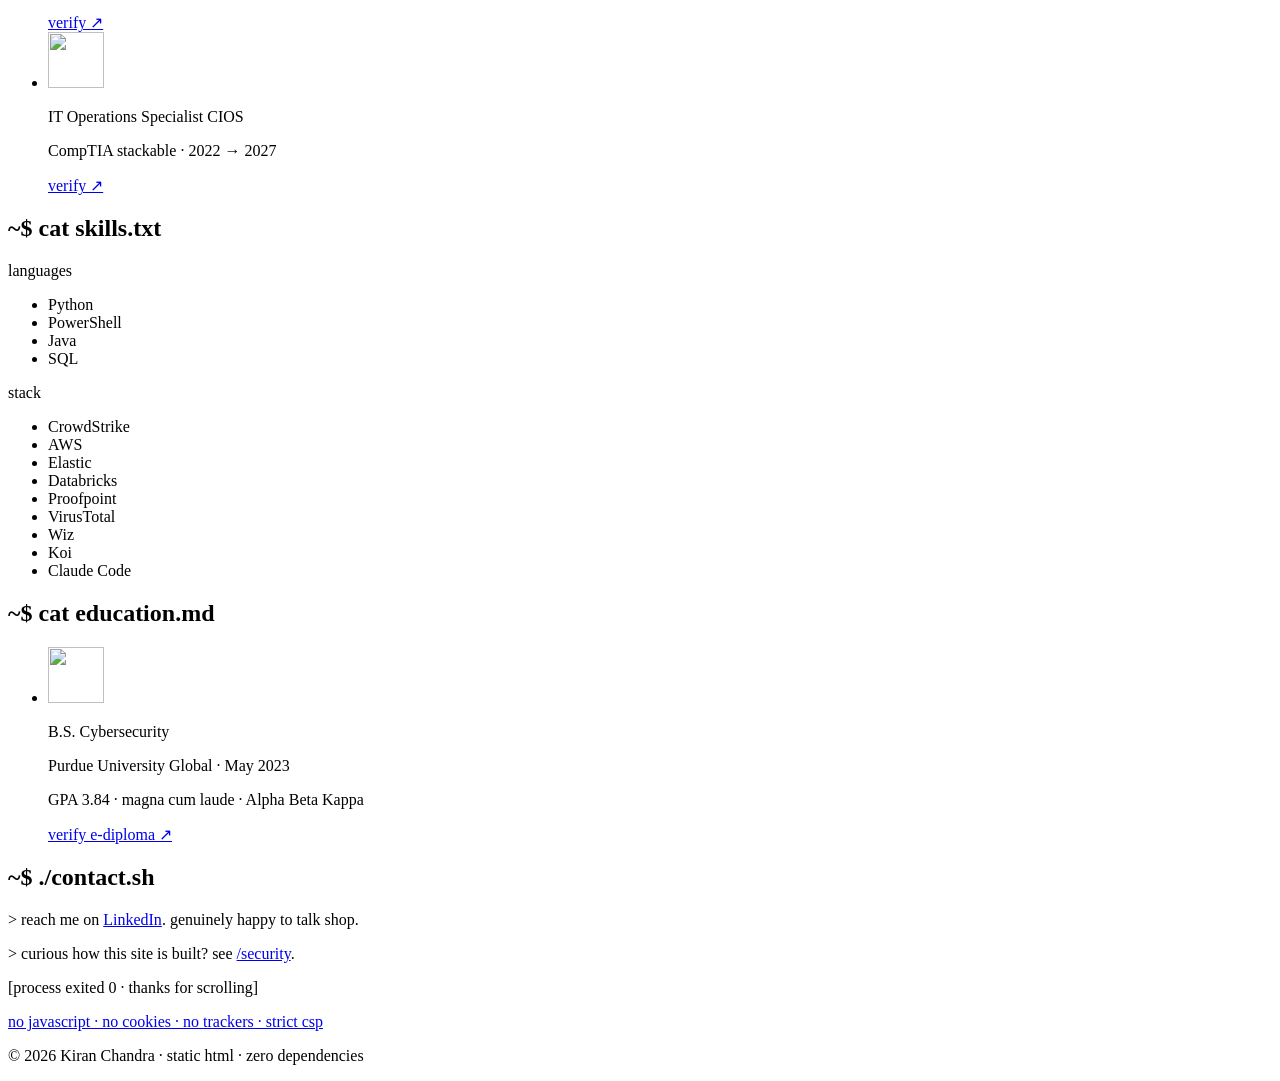
==== commit 49b19d59: "Drop inaccurate "hand-built" claim from site copy The site is static HTML/CSS with zero dependencies" ====
--- a/public/index.html
+++ b/public/index.html
@@ -1018,7 +1018,7 @@
   <footer>
     <div class="wrap footer-inner">
       <p class="mono trust"><a href="/security">no javascript · no cookies · no trackers · strict csp</a></p>
-      <p class="mono colophon">© 2026 Kiran Chandra · hand-built static html</p>
+      <p class="mono colophon">© 2026 Kiran Chandra · static html · zero dependencies</p>
     </div>
   </footer>
 
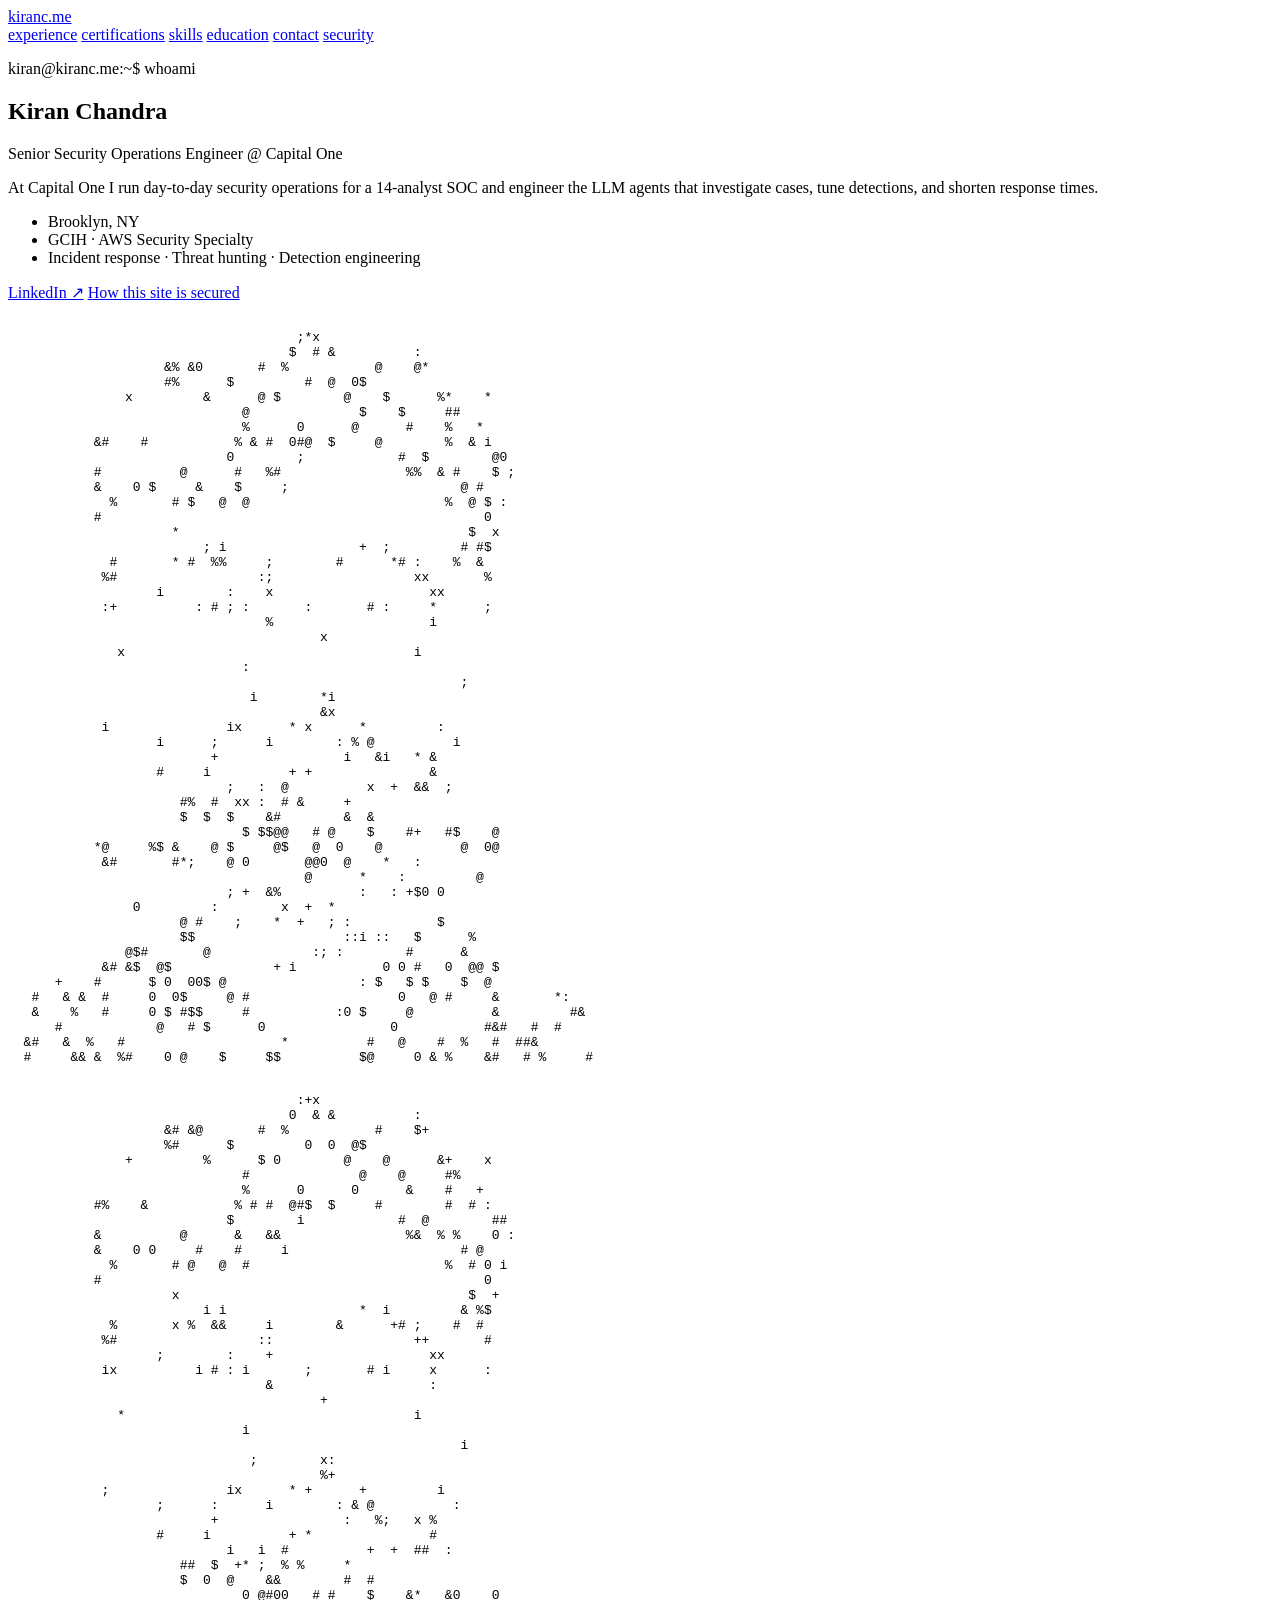
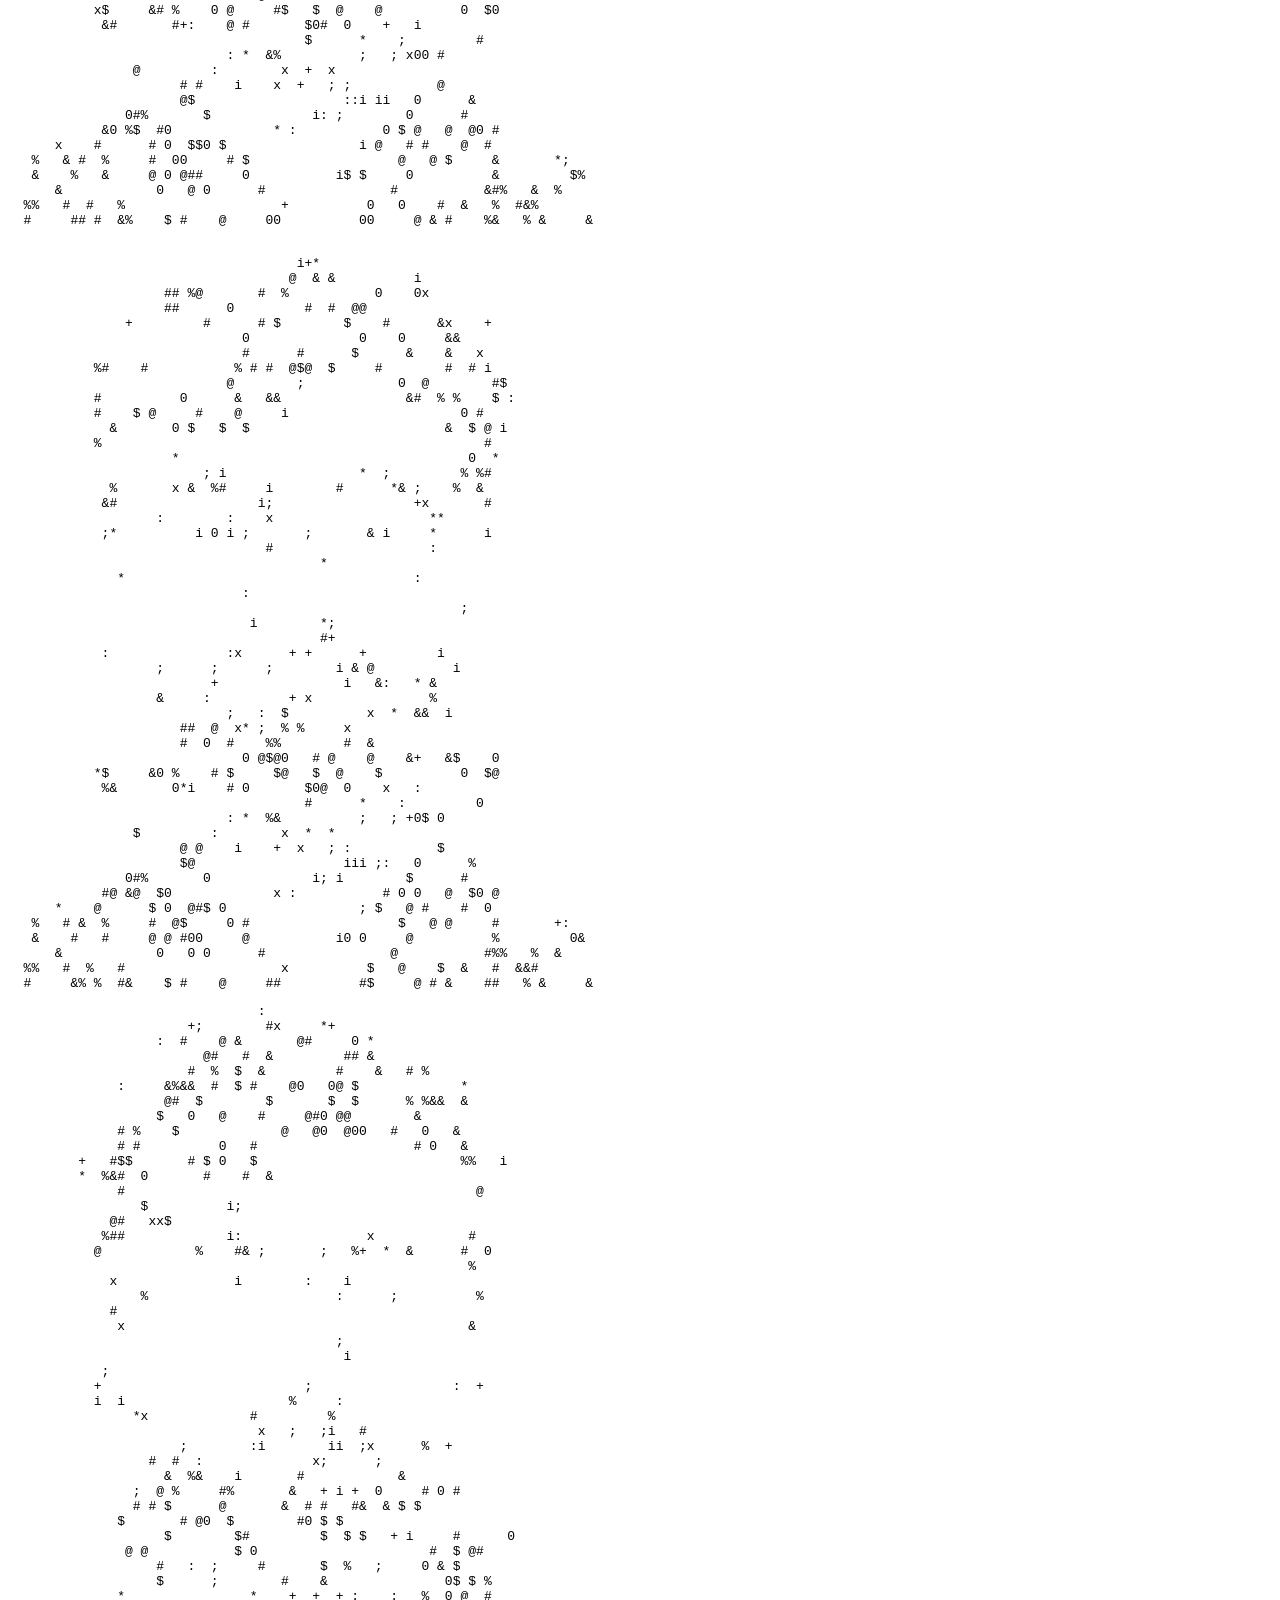
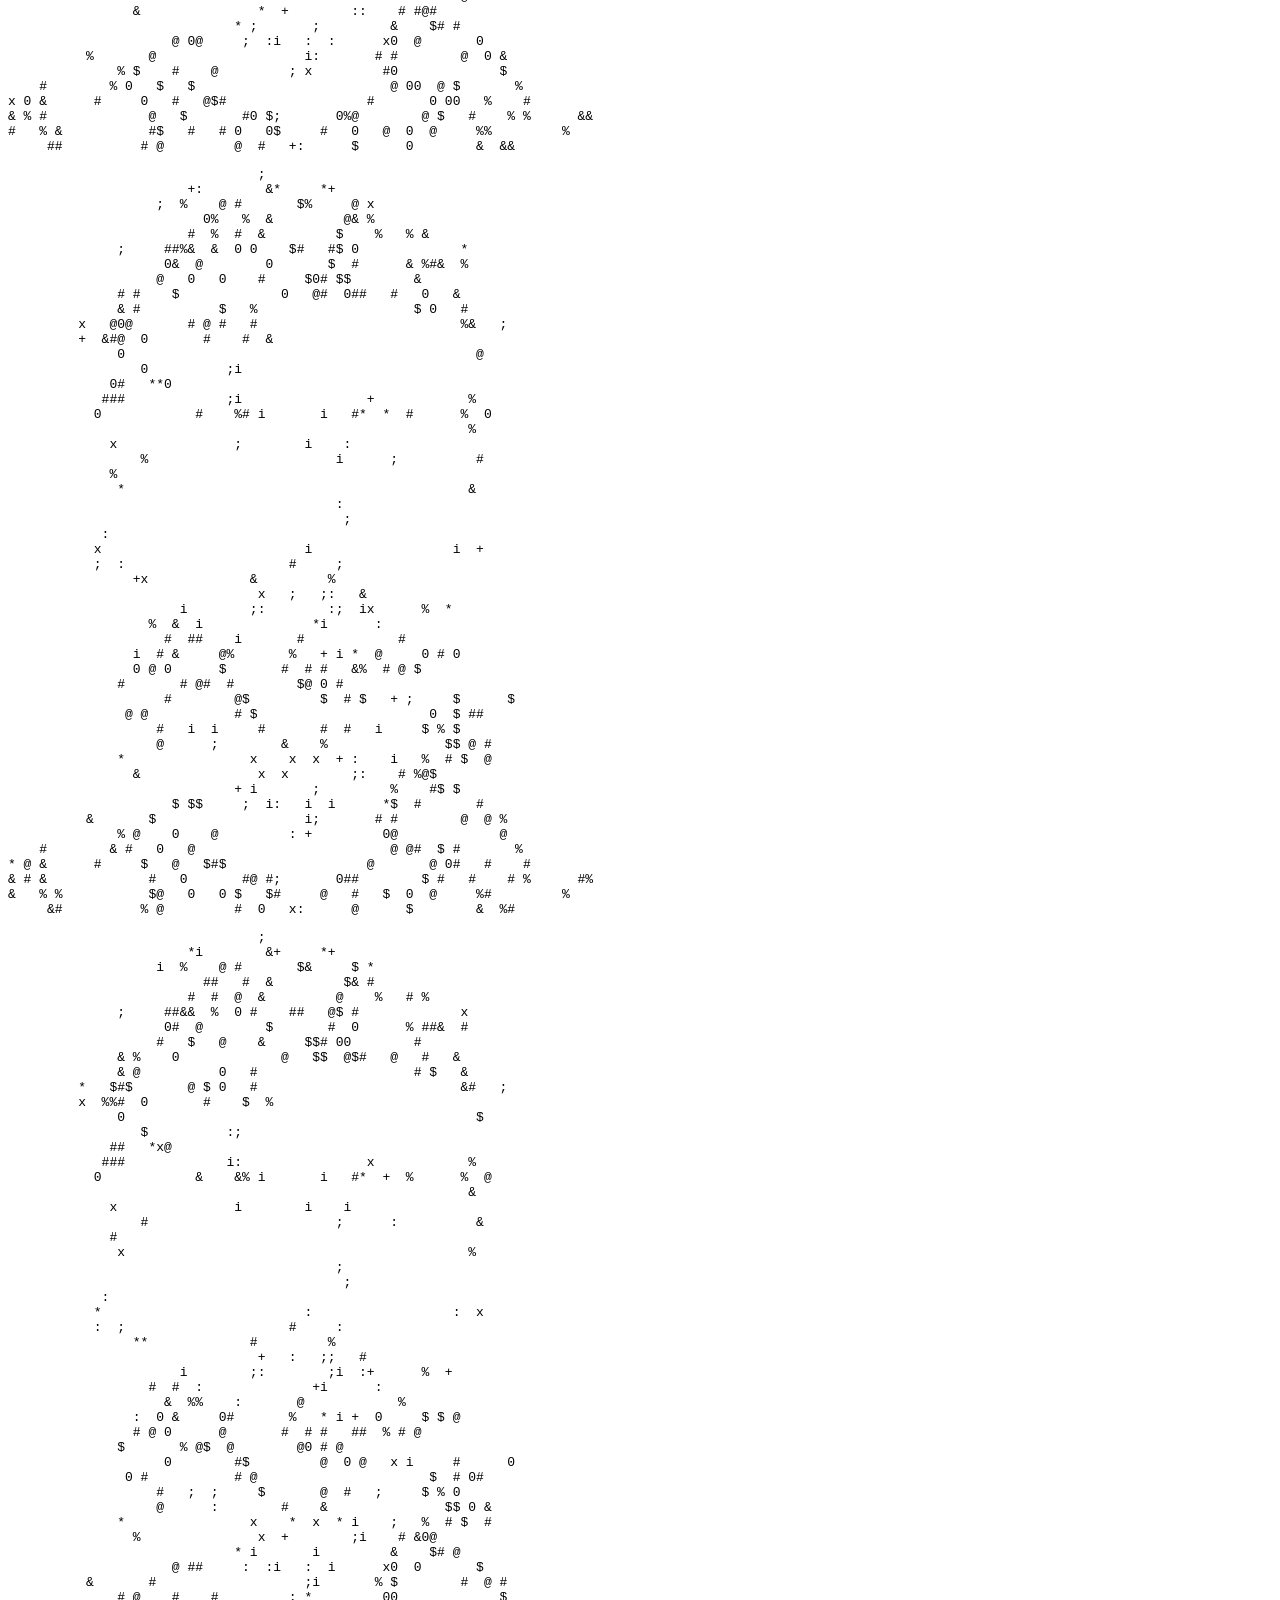
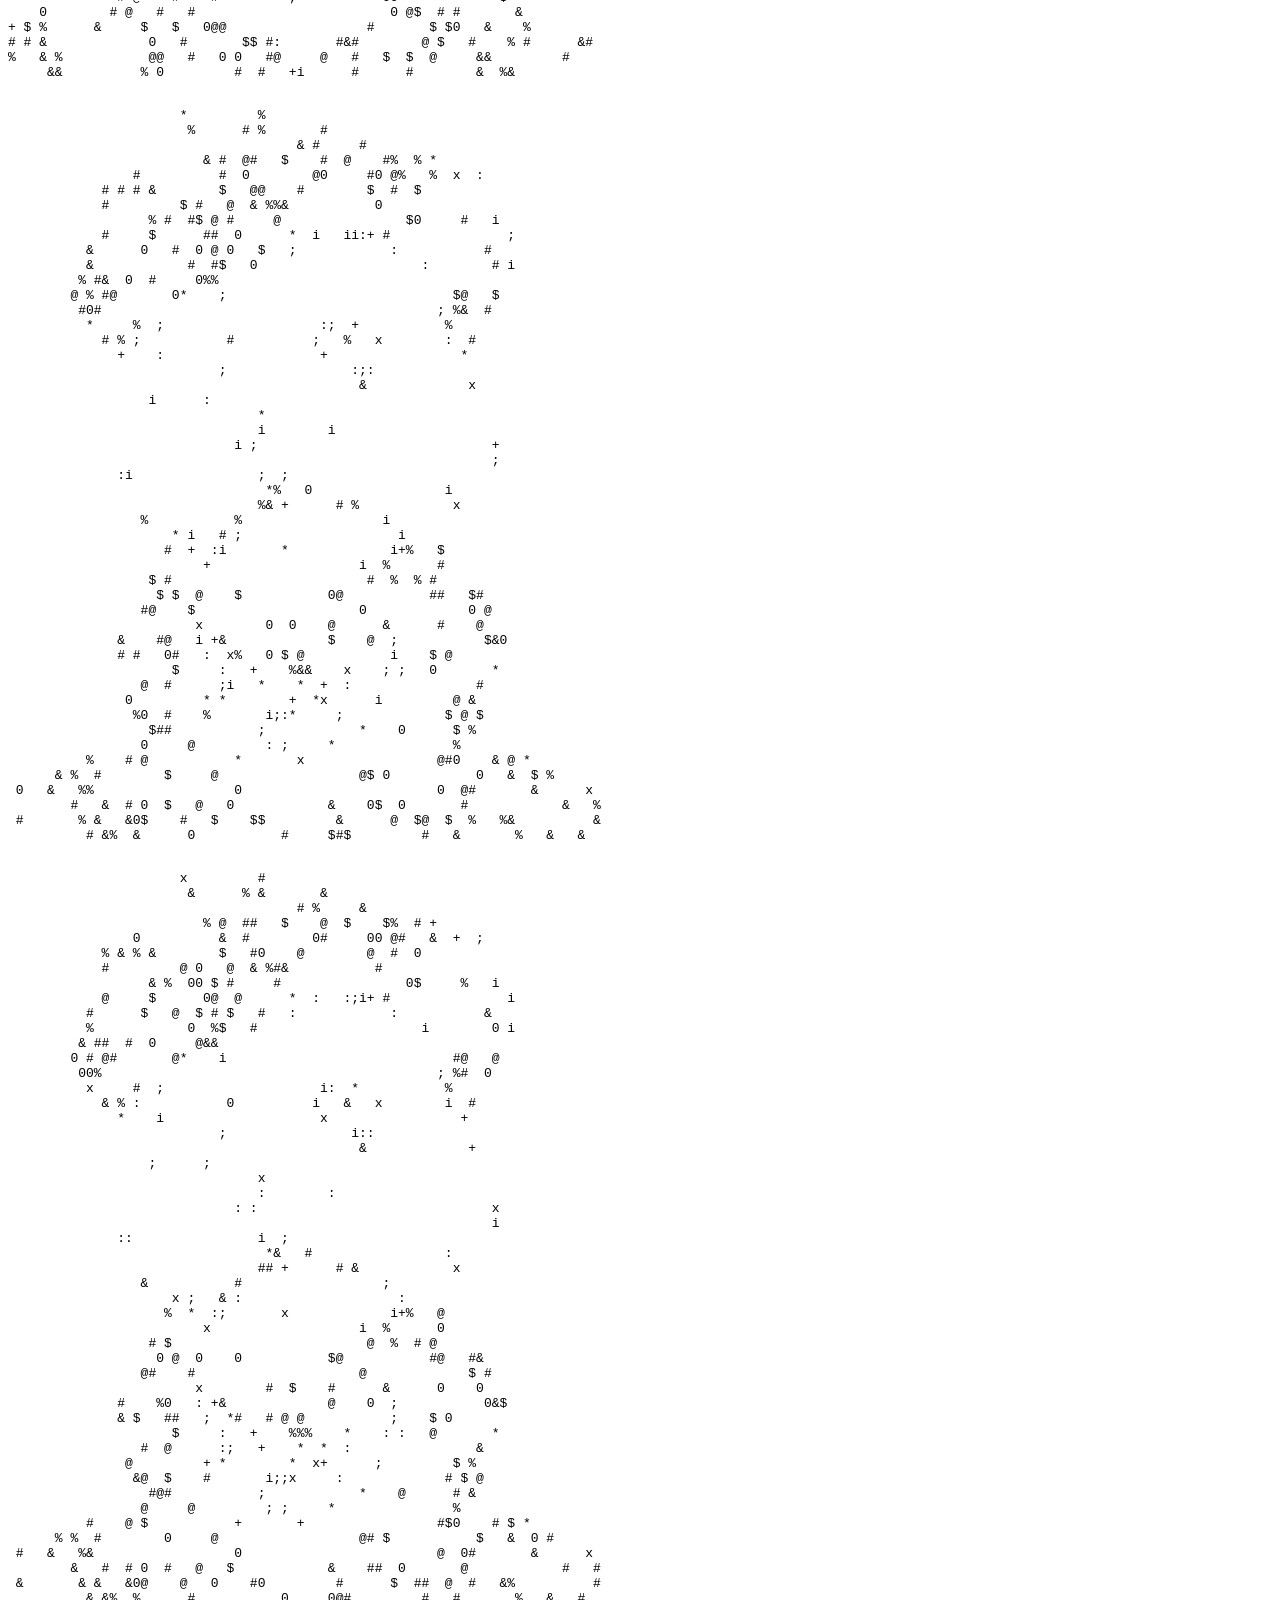
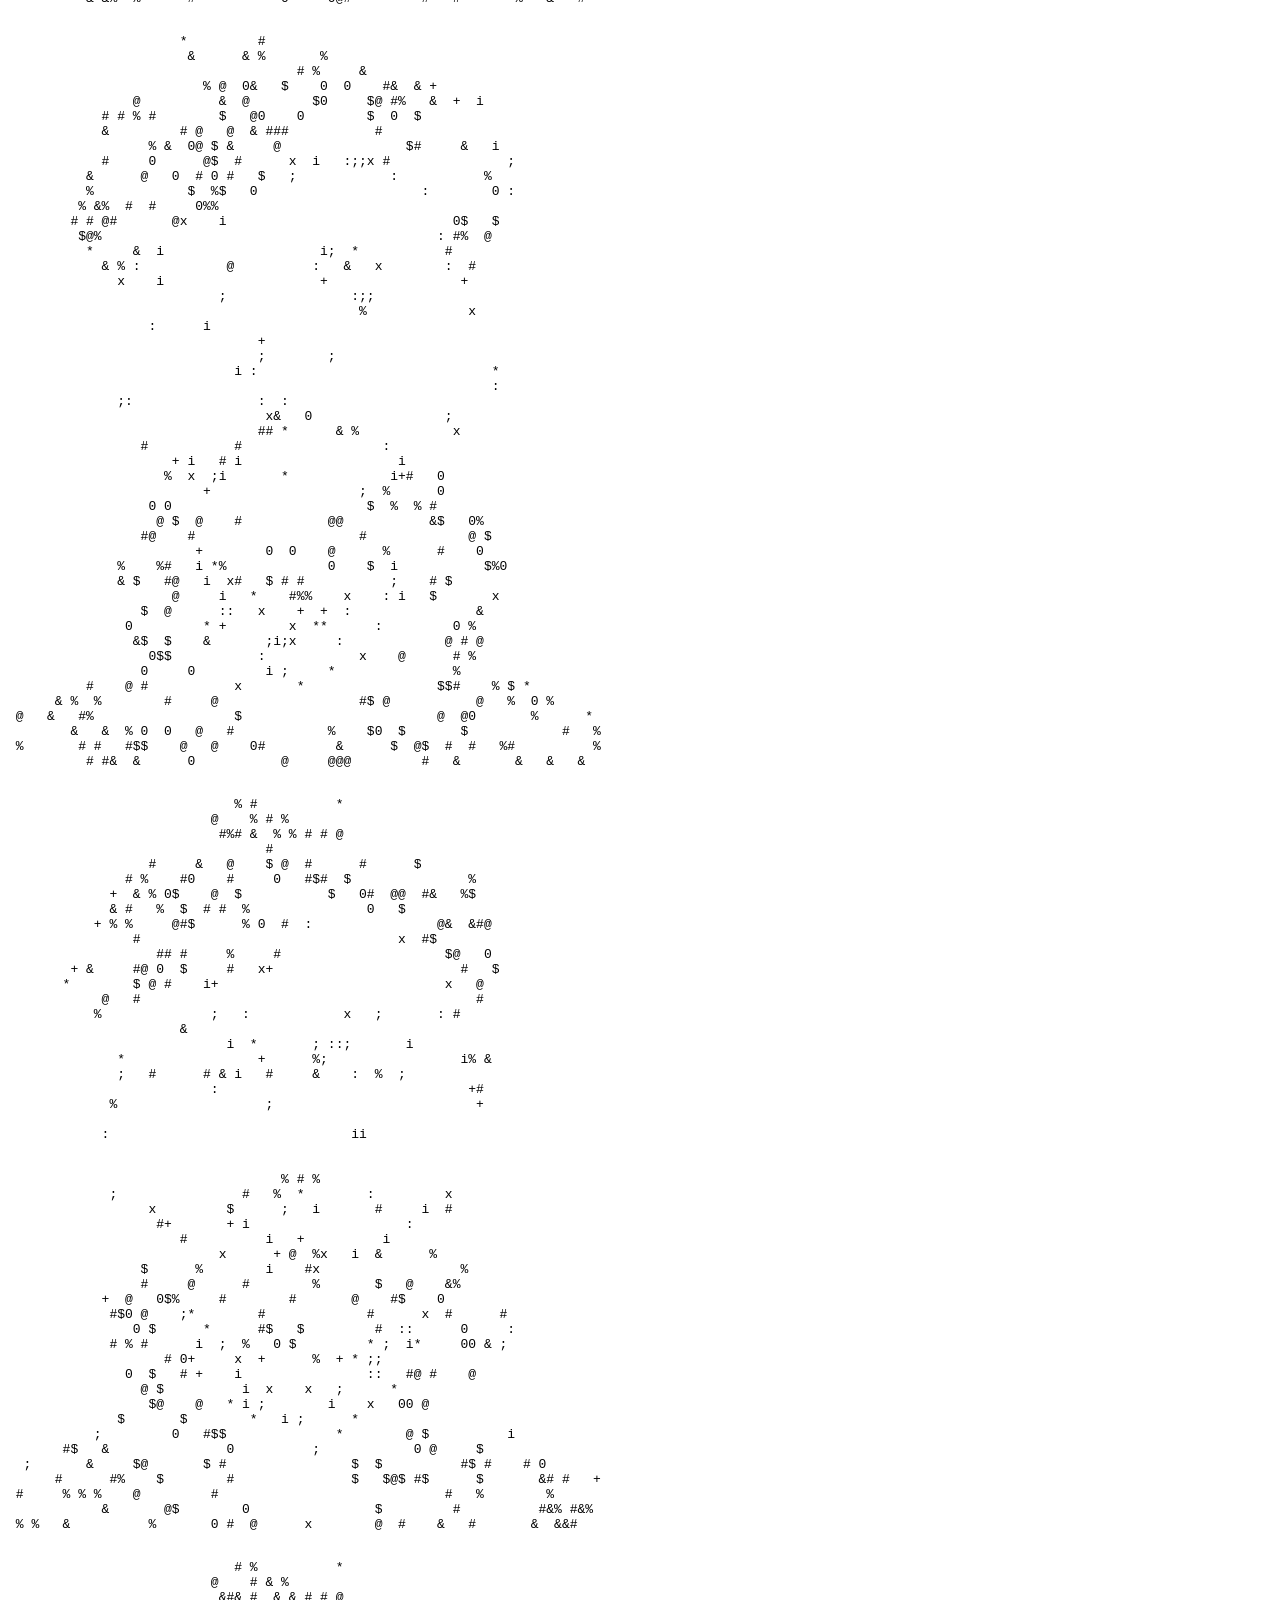
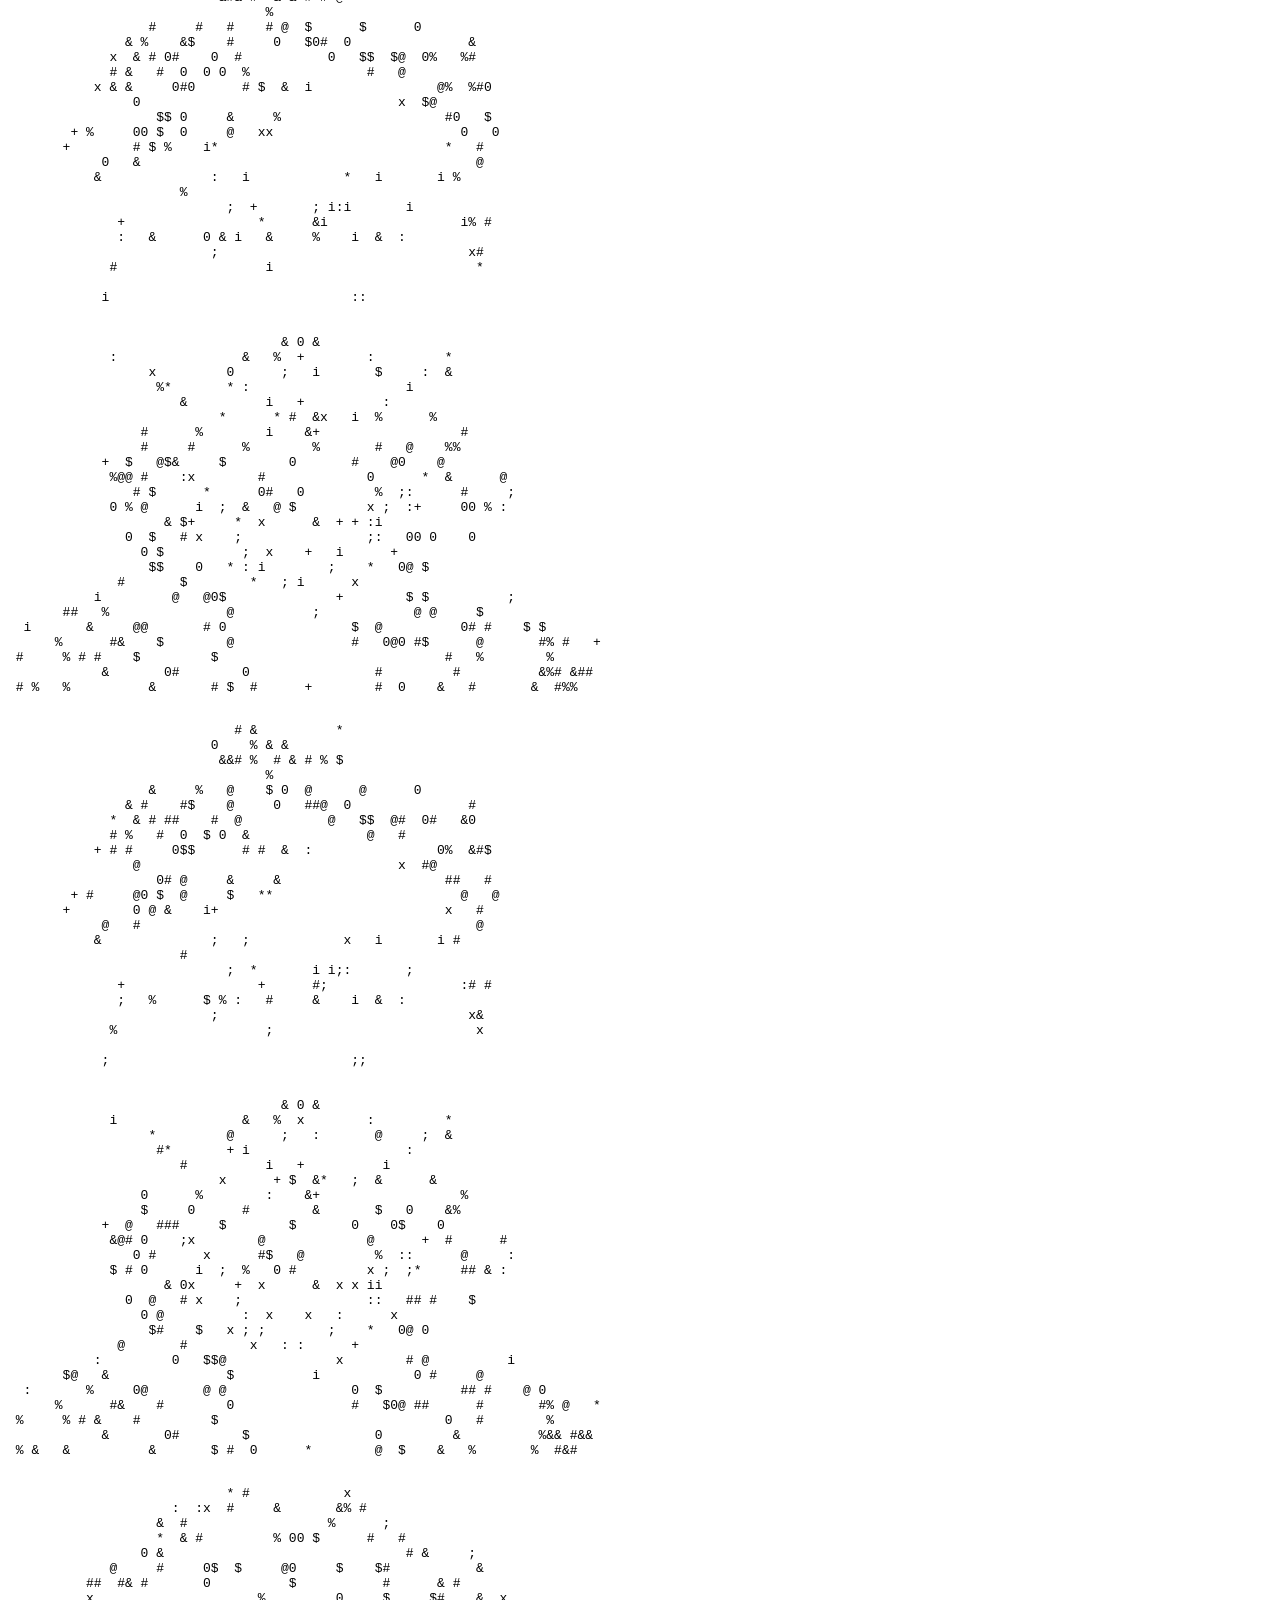
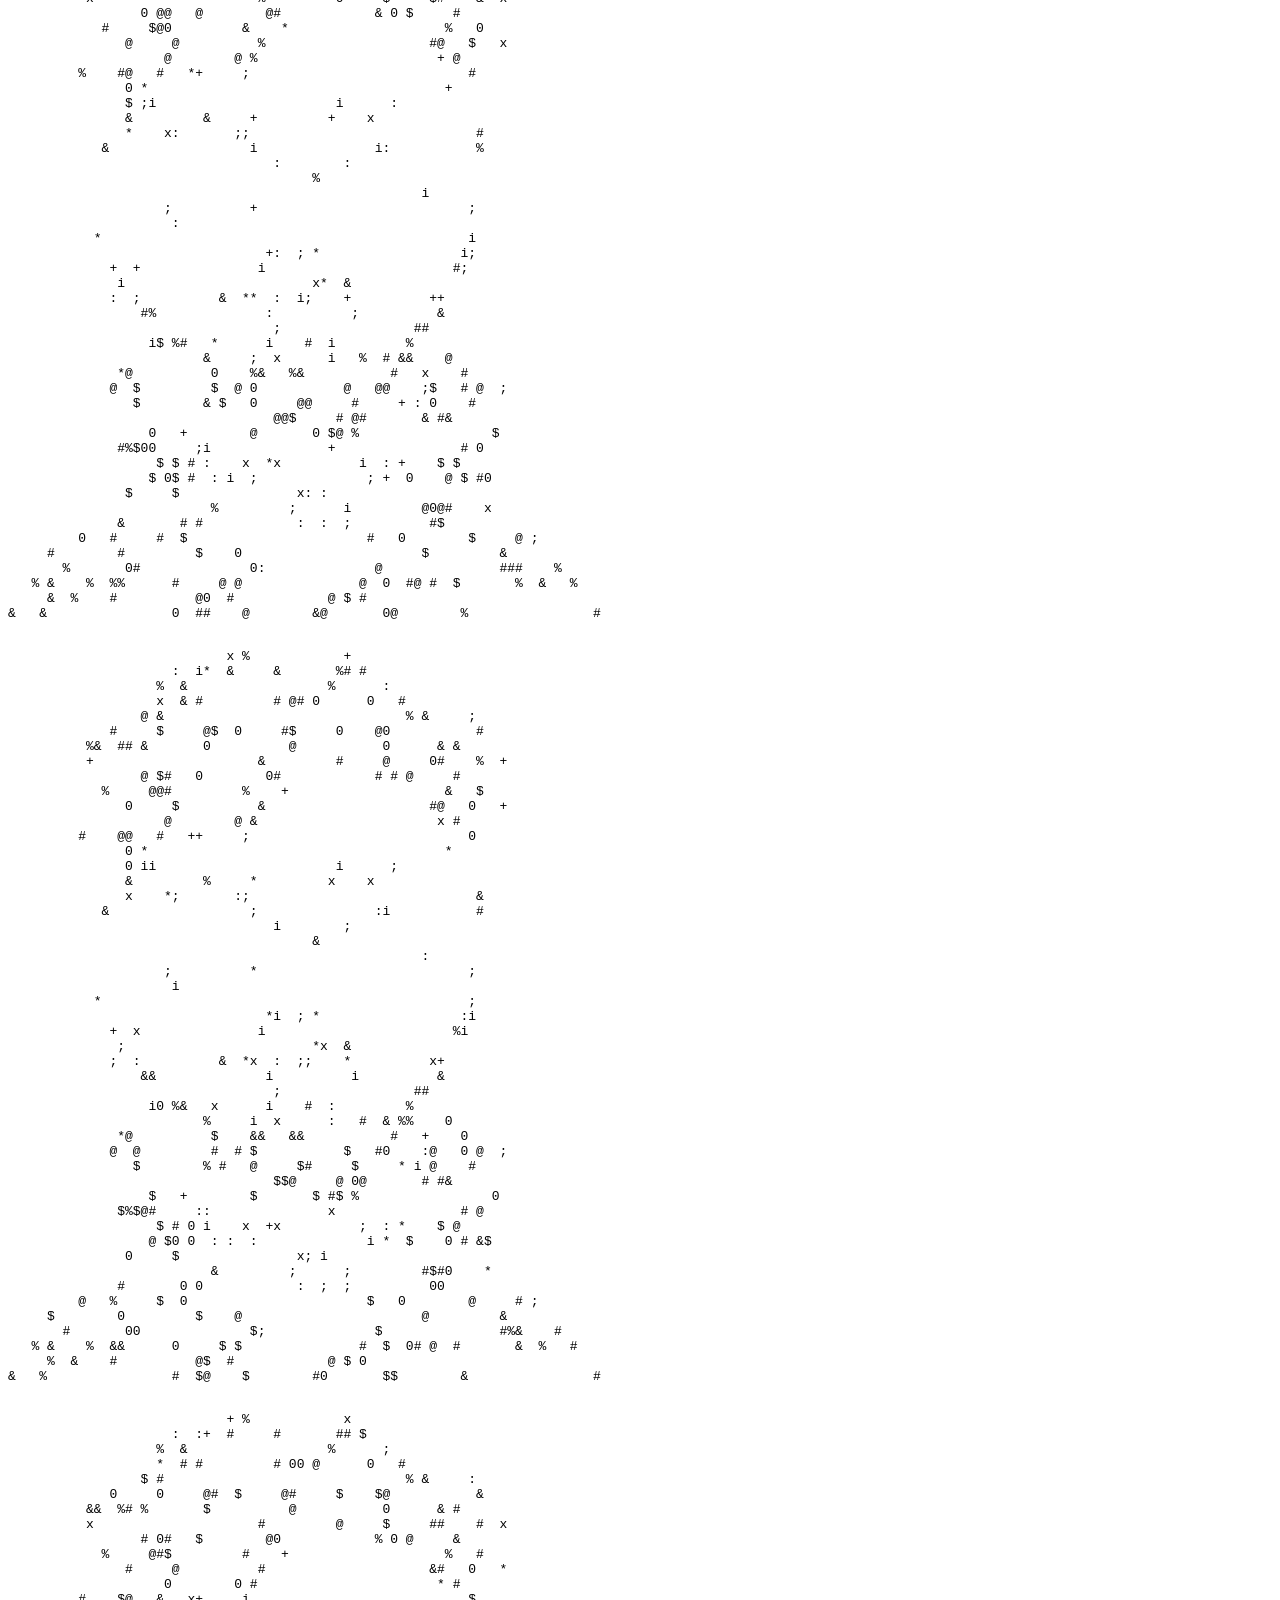
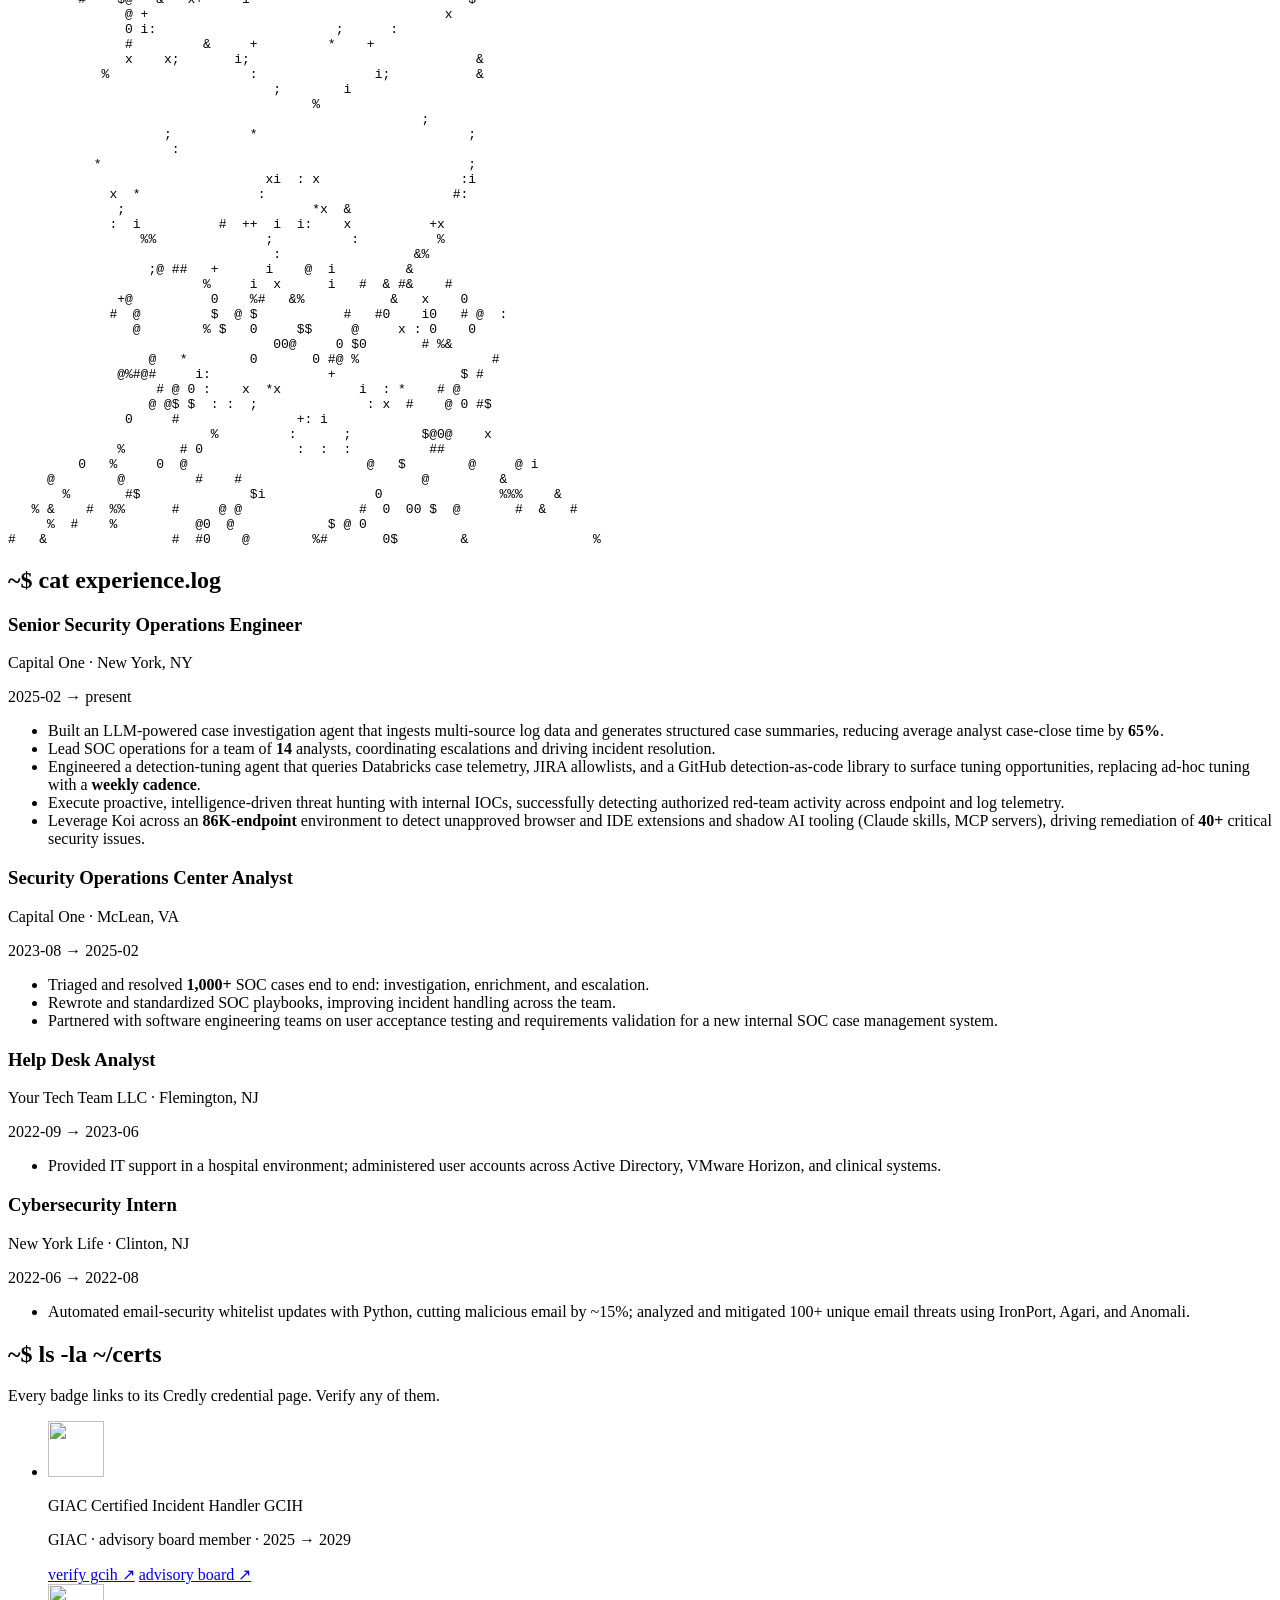
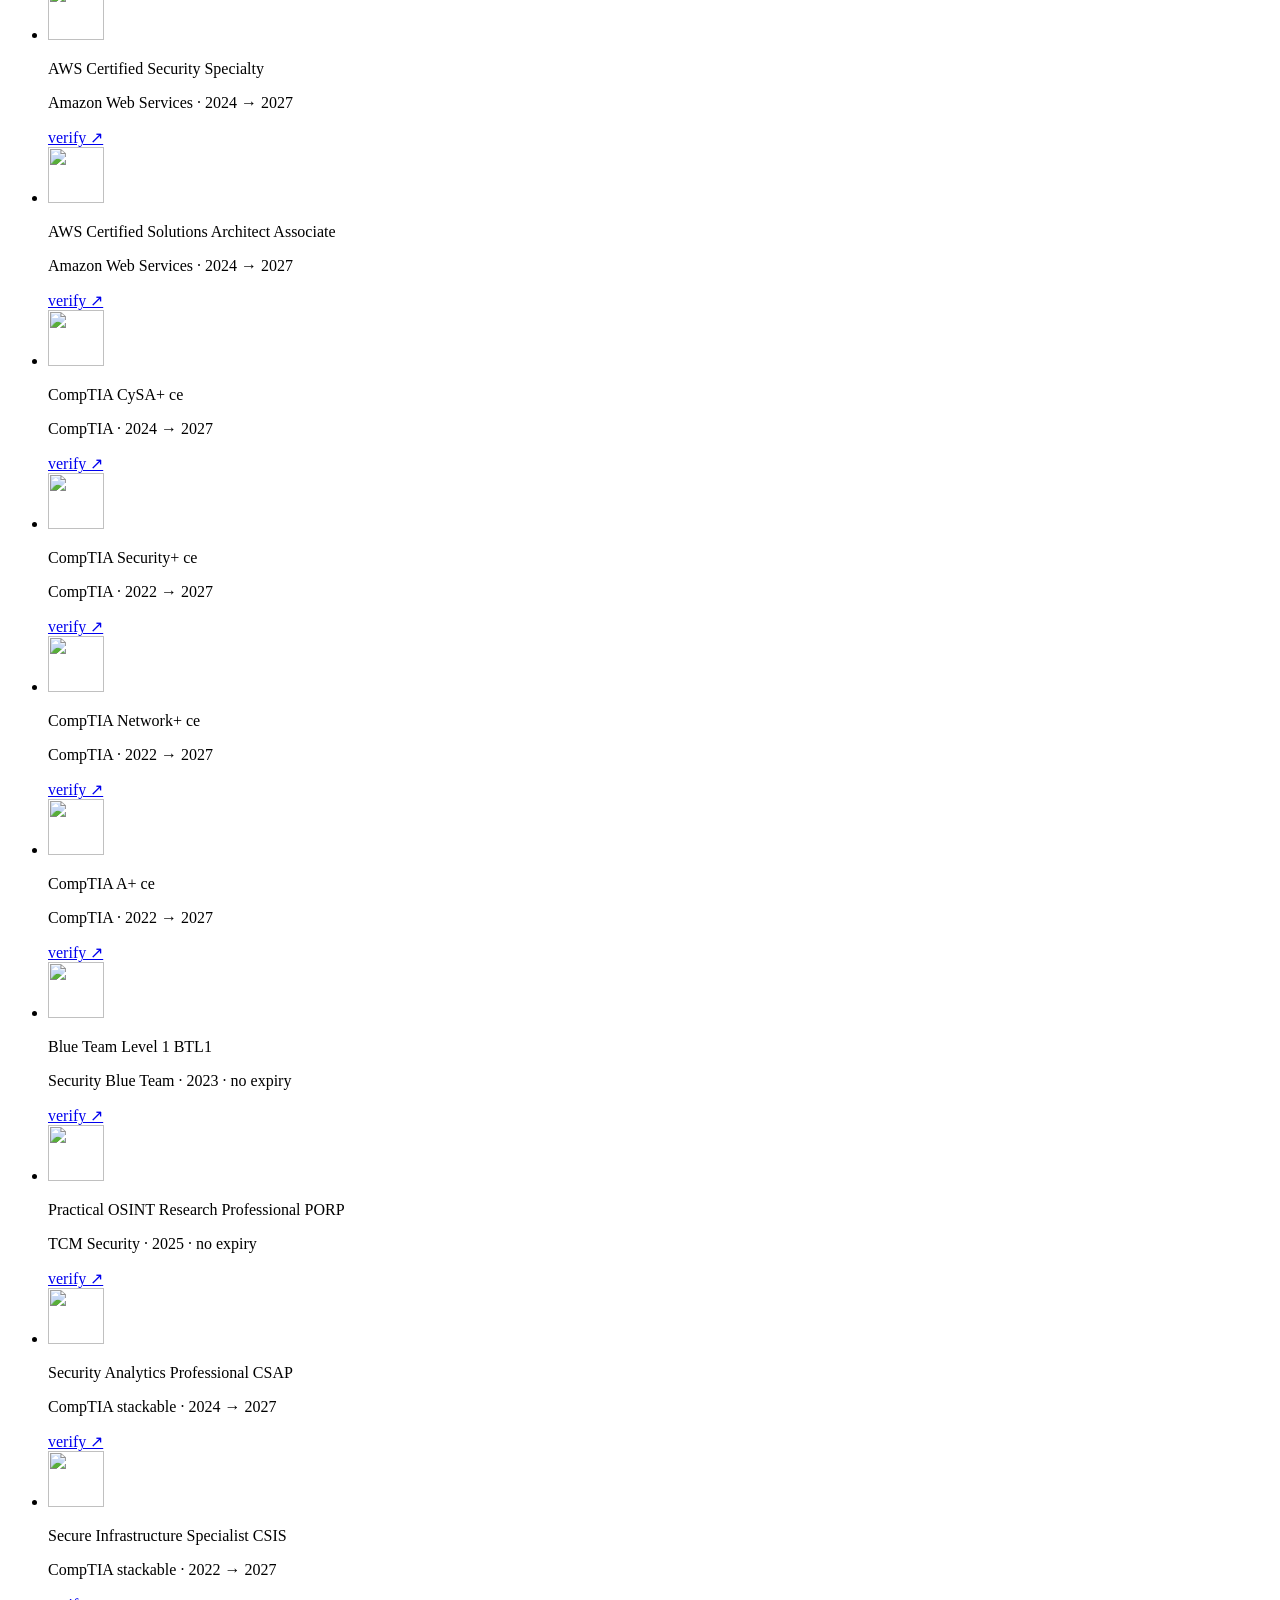
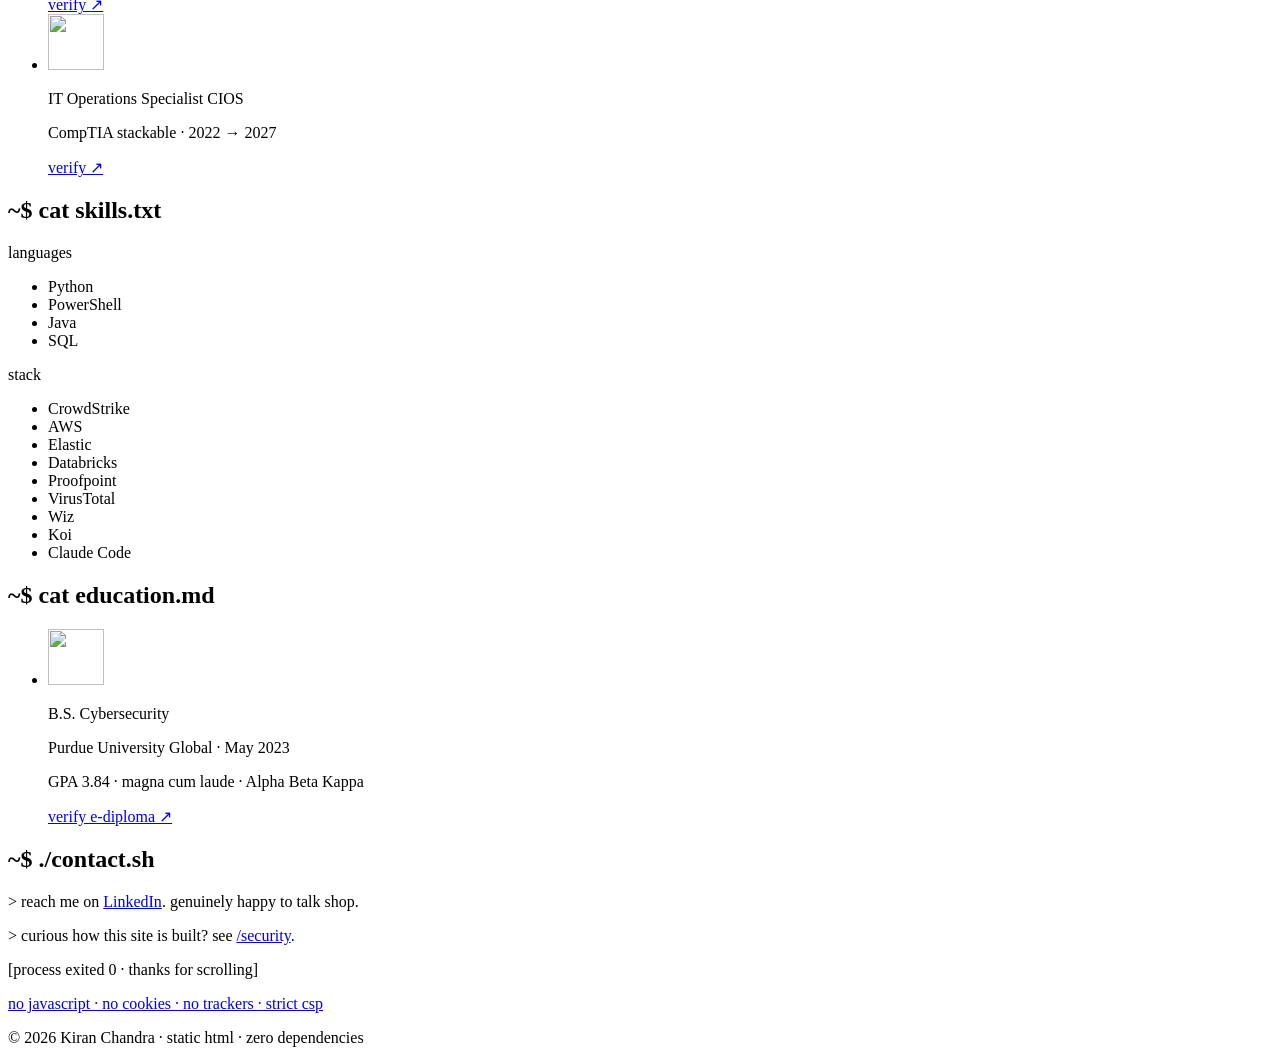
==== commit daaea525: "Geist typography, ops-first blurb, typewriter whoami, NY location Self-hosted Geist + Geist Mono var" ====
--- a/public/index.html
+++ b/public/index.html
@@ -42,14 +42,13 @@
 
     <section class="hero hero-split" aria-label="Introduction">
       <div class="hero-text">
-        <p class="prompt mono" aria-hidden="true"><span class="prompt-user">kiran@kiranc.me</span>:<span class="prompt-path">~</span>$ whoami<span class="cursor"></span></p>
+        <p class="prompt mono" aria-hidden="true"><span class="prompt-user">kiran@kiranc.me</span>:<span class="prompt-path">~</span>$ <span class="type-cmd">whoami</span><span class="cursor"></span></p>
         <h1>Kiran Chandra</h1>
         <p class="role">Senior Security Operations Engineer <span class="at">@</span> Capital One</p>
         <p class="lede">
-          I run security operations and build the tooling that makes them faster.
-          At Capital One I lead a 14-analyst SOC, engineer LLM-powered agents
-          that investigate cases and tune detections, and hunt threats across
-          endpoint and log telemetry.
+          At Capital One I run day-to-day security operations for a 14-analyst
+          SOC and engineer the LLM agents that investigate cases, tune
+          detections, and shorten response times.
         </p>
         <ul class="hero-meta mono">
           <li>Brooklyn, NY</li>
@@ -821,7 +820,7 @@
       <article class="job">
         <div class="job-head">
           <h3>Senior Security Operations Engineer</h3>
-          <p class="job-org">Capital One <span class="sep">·</span> McLean, VA</p>
+          <p class="job-org">Capital One <span class="sep">·</span> New York, NY</p>
           <p class="job-dates mono">2025-02 → present</p>
         </div>
         <ul>
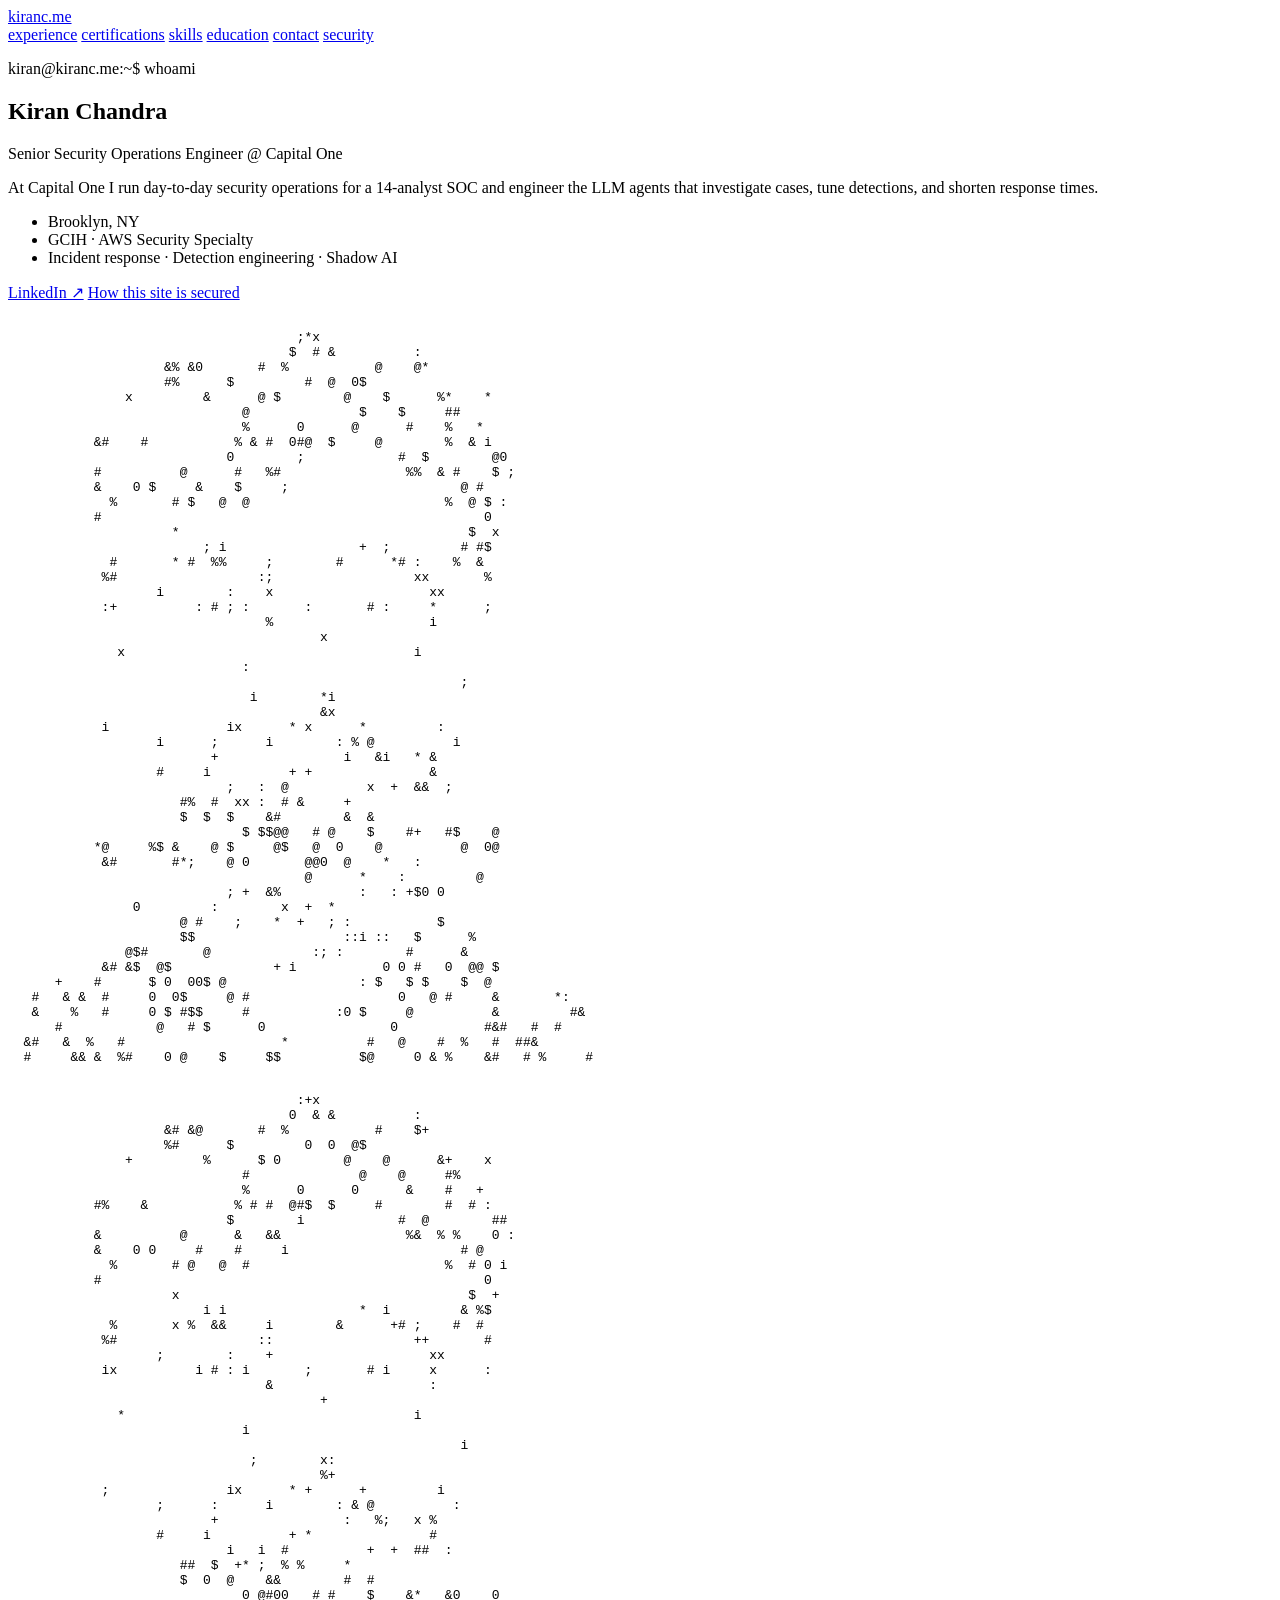
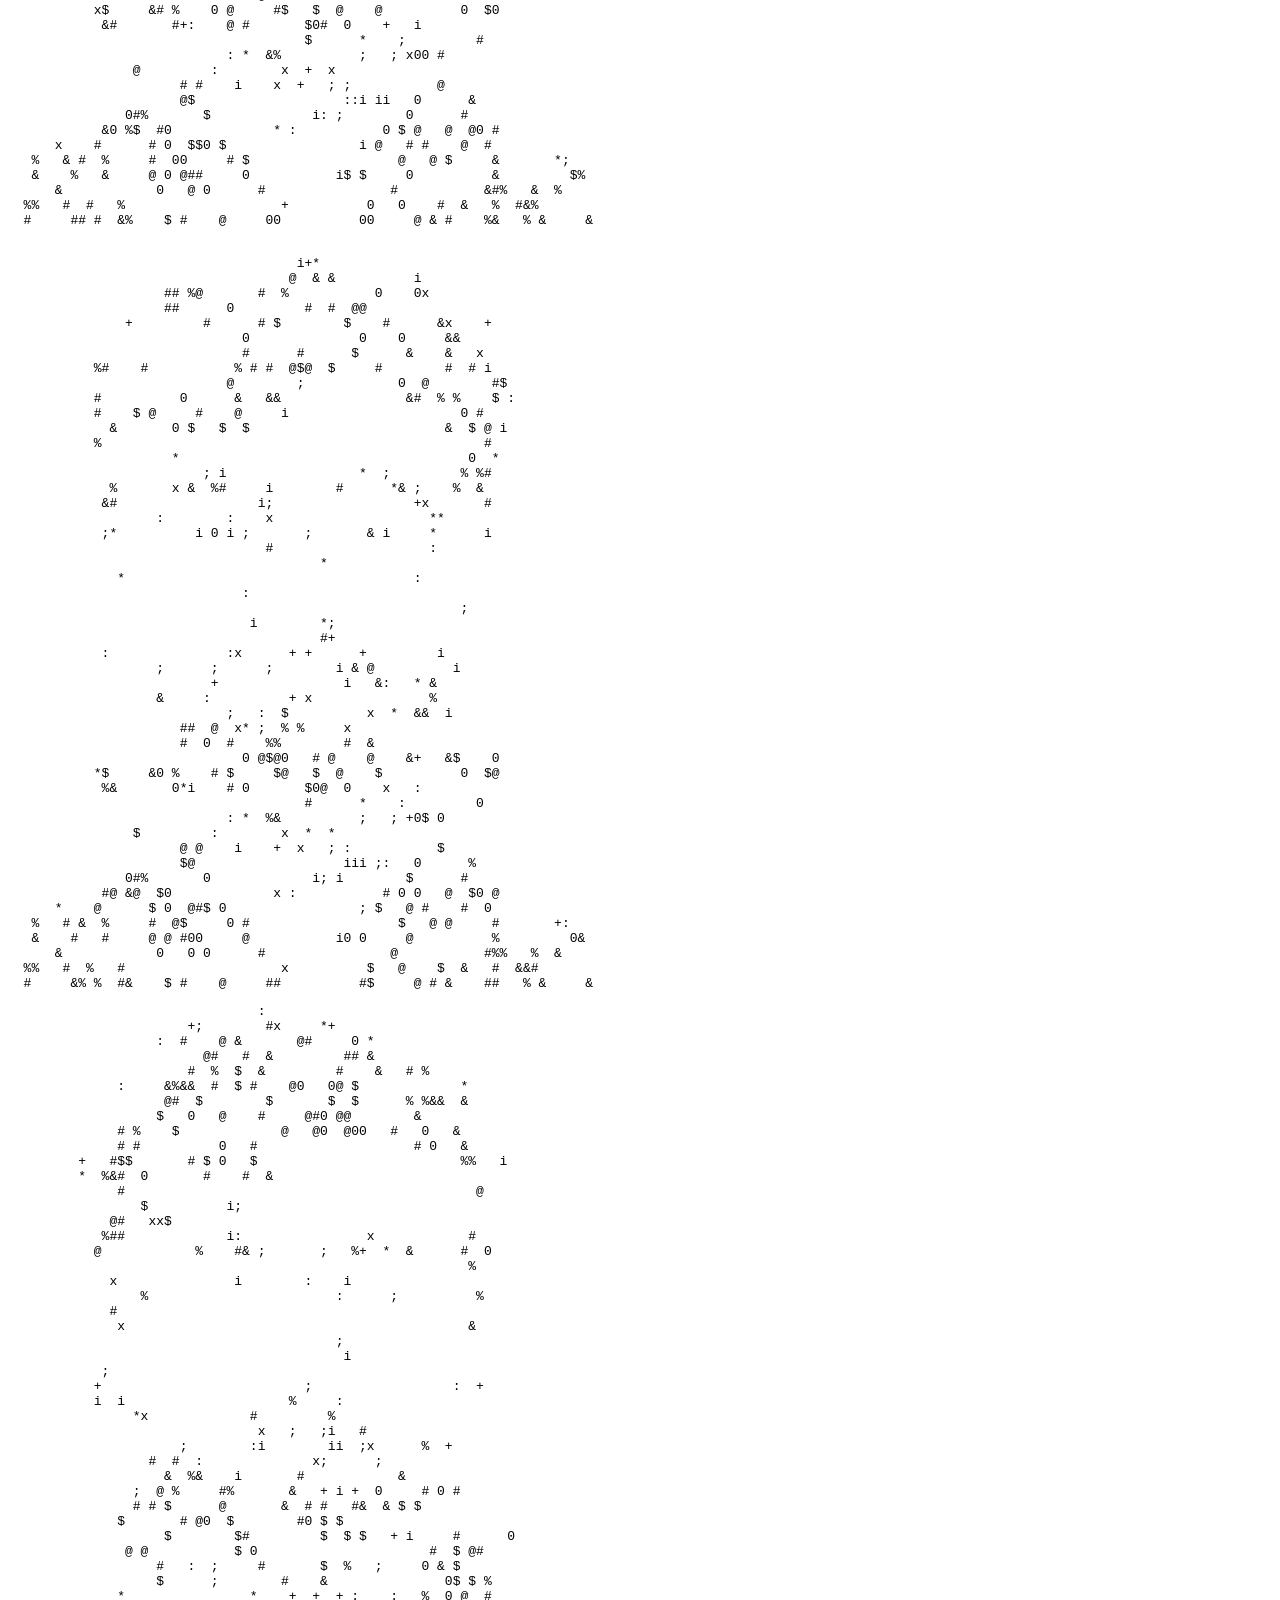
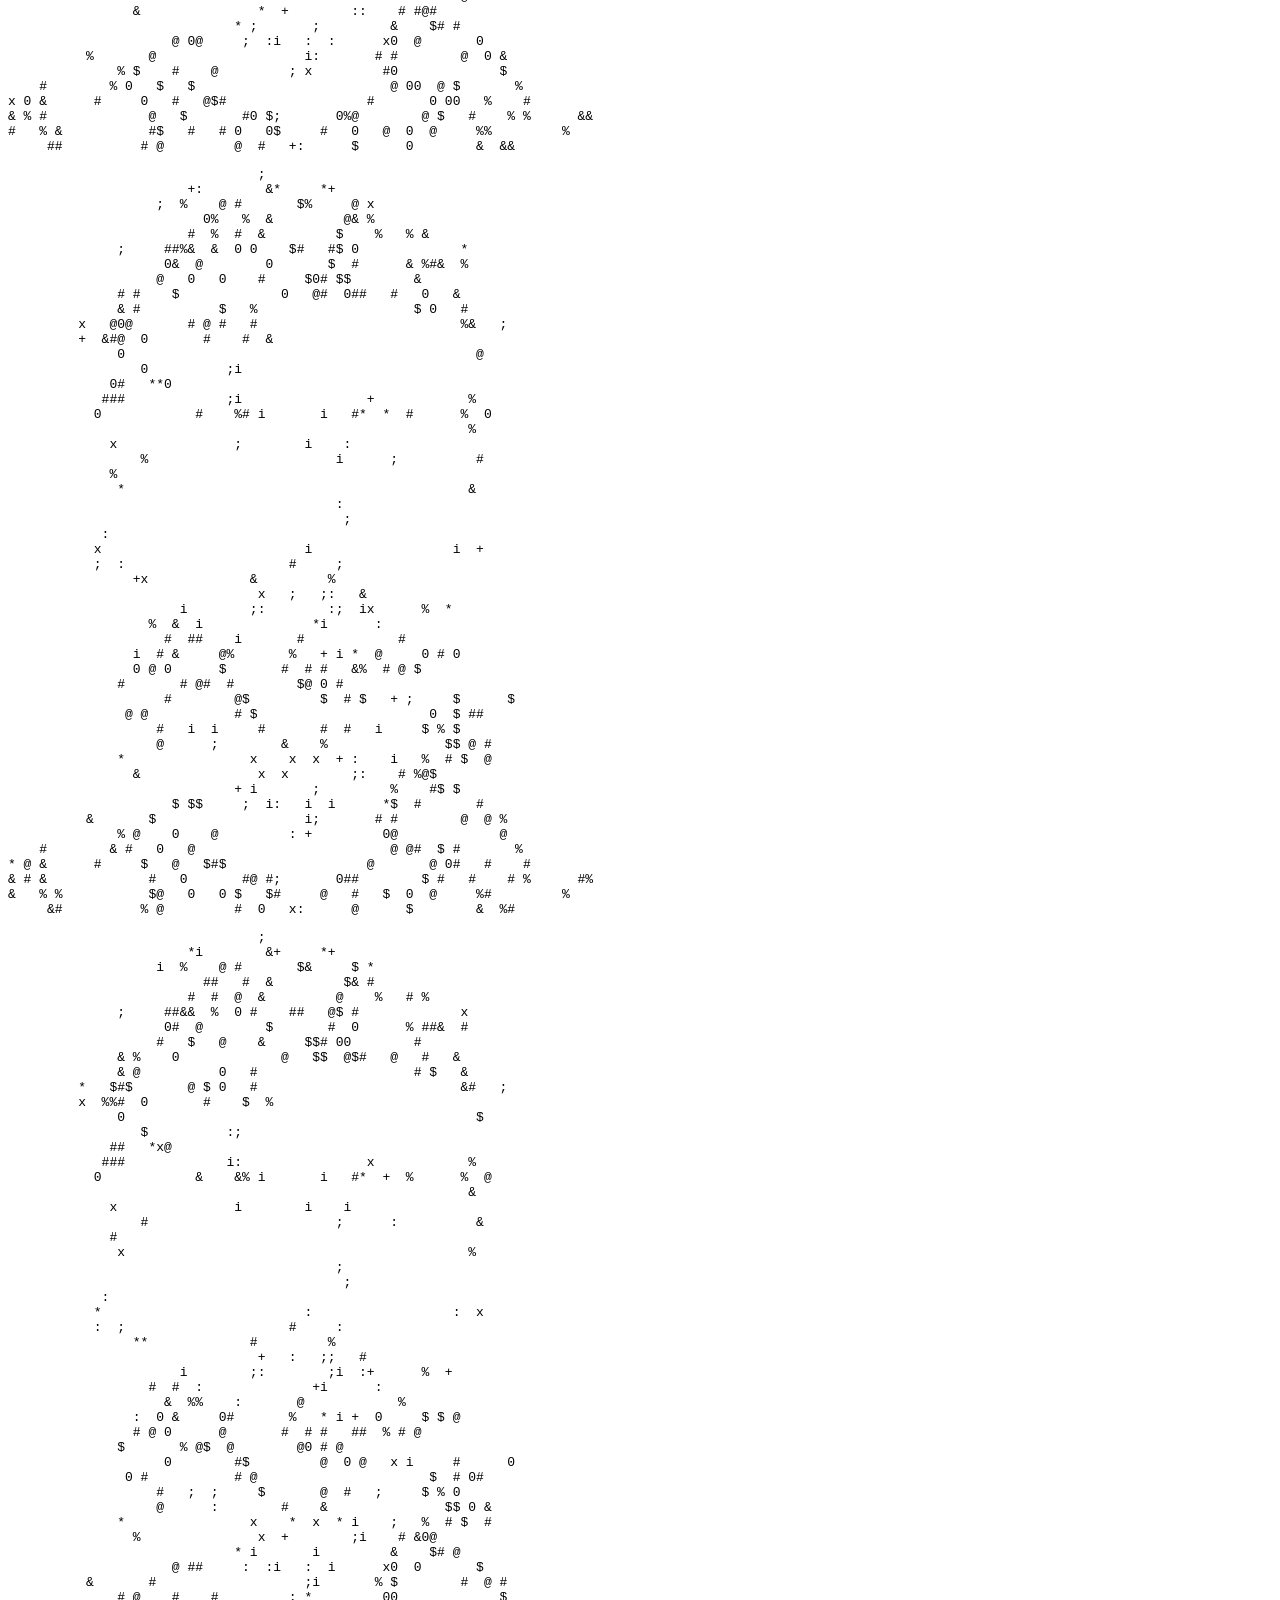
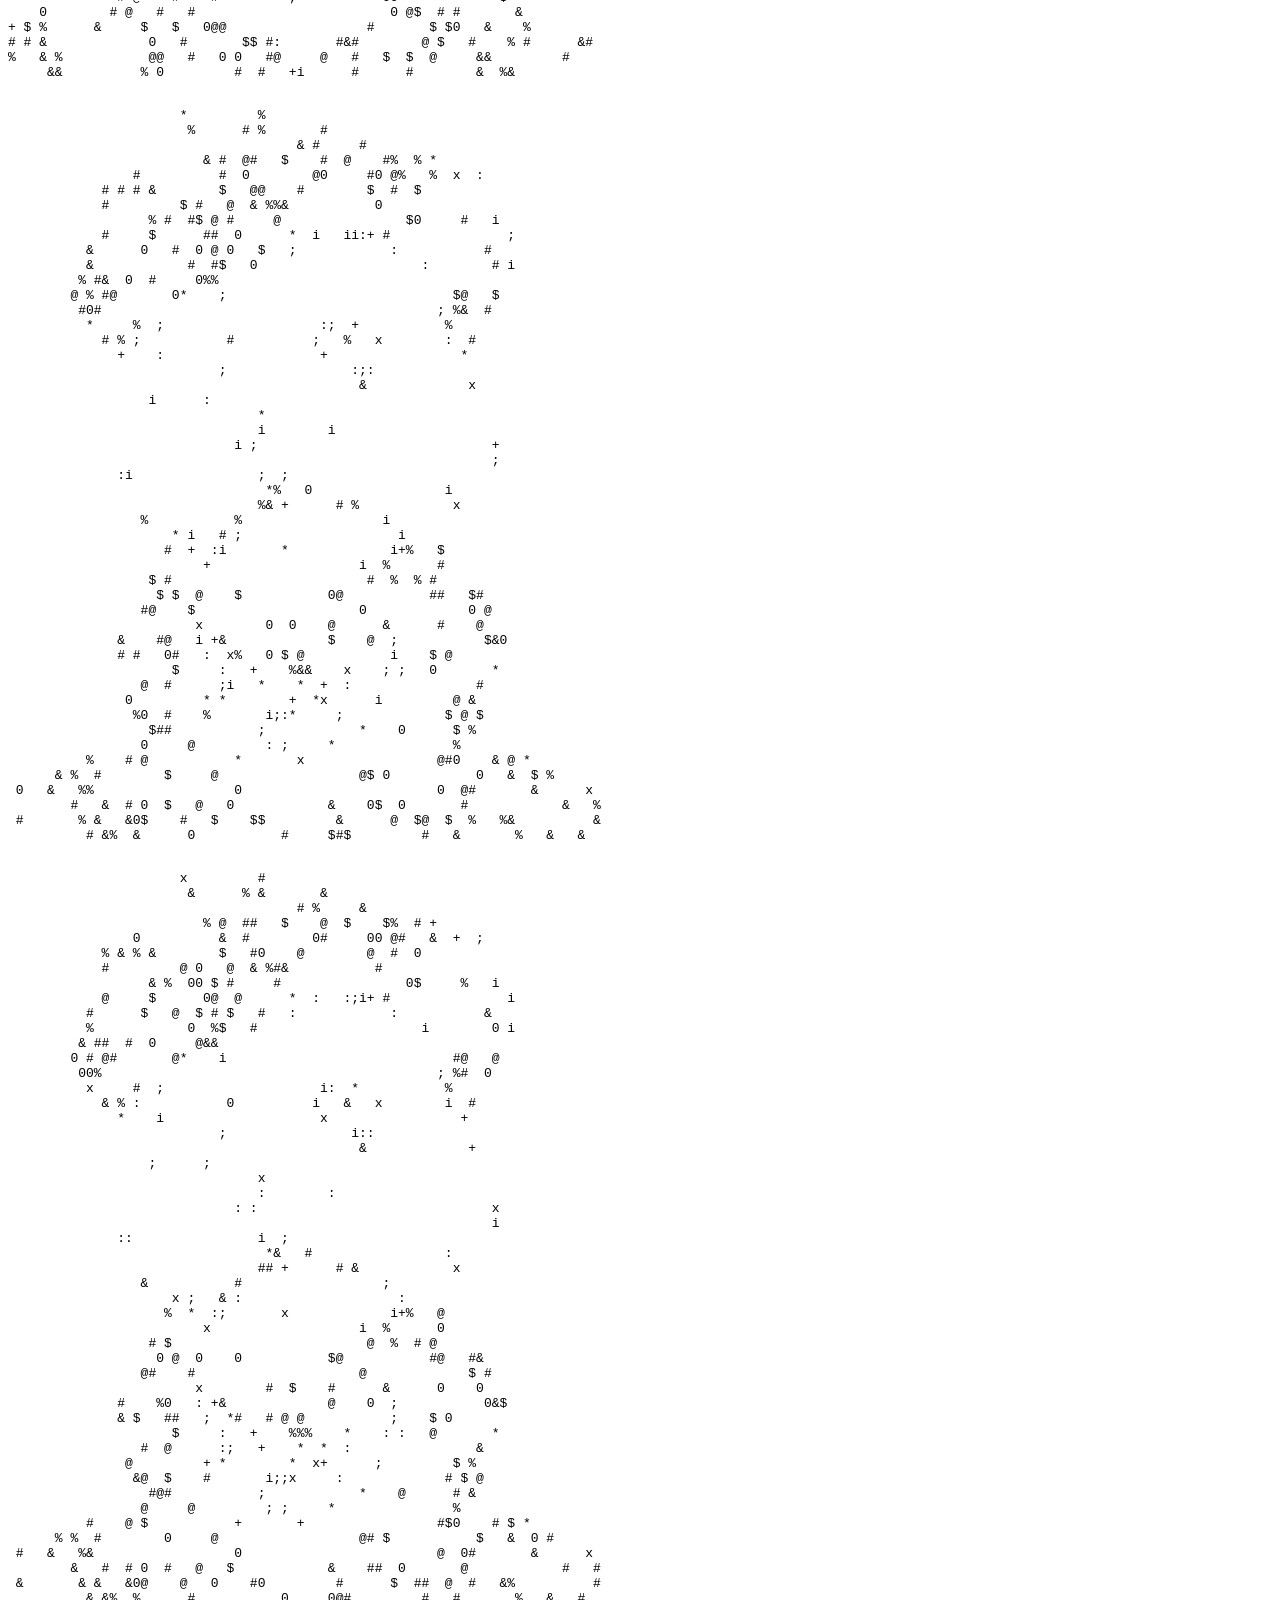
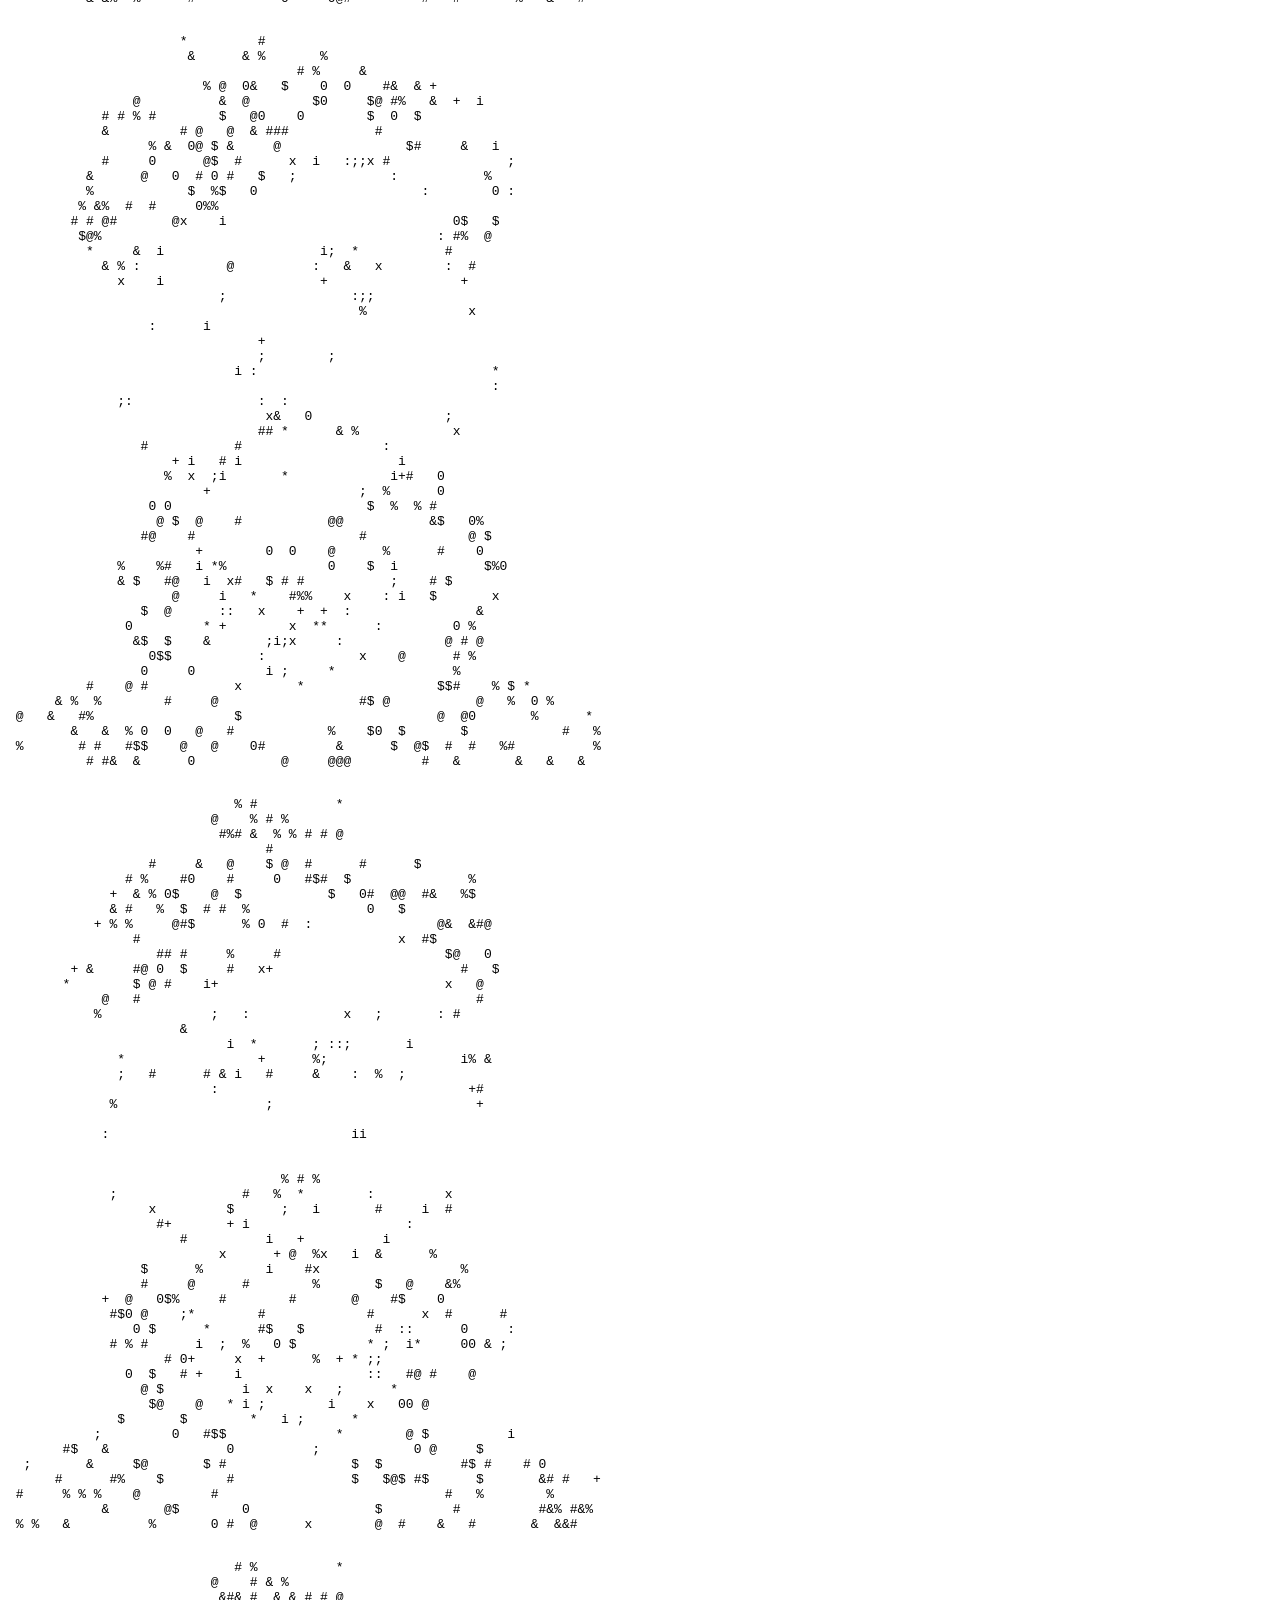
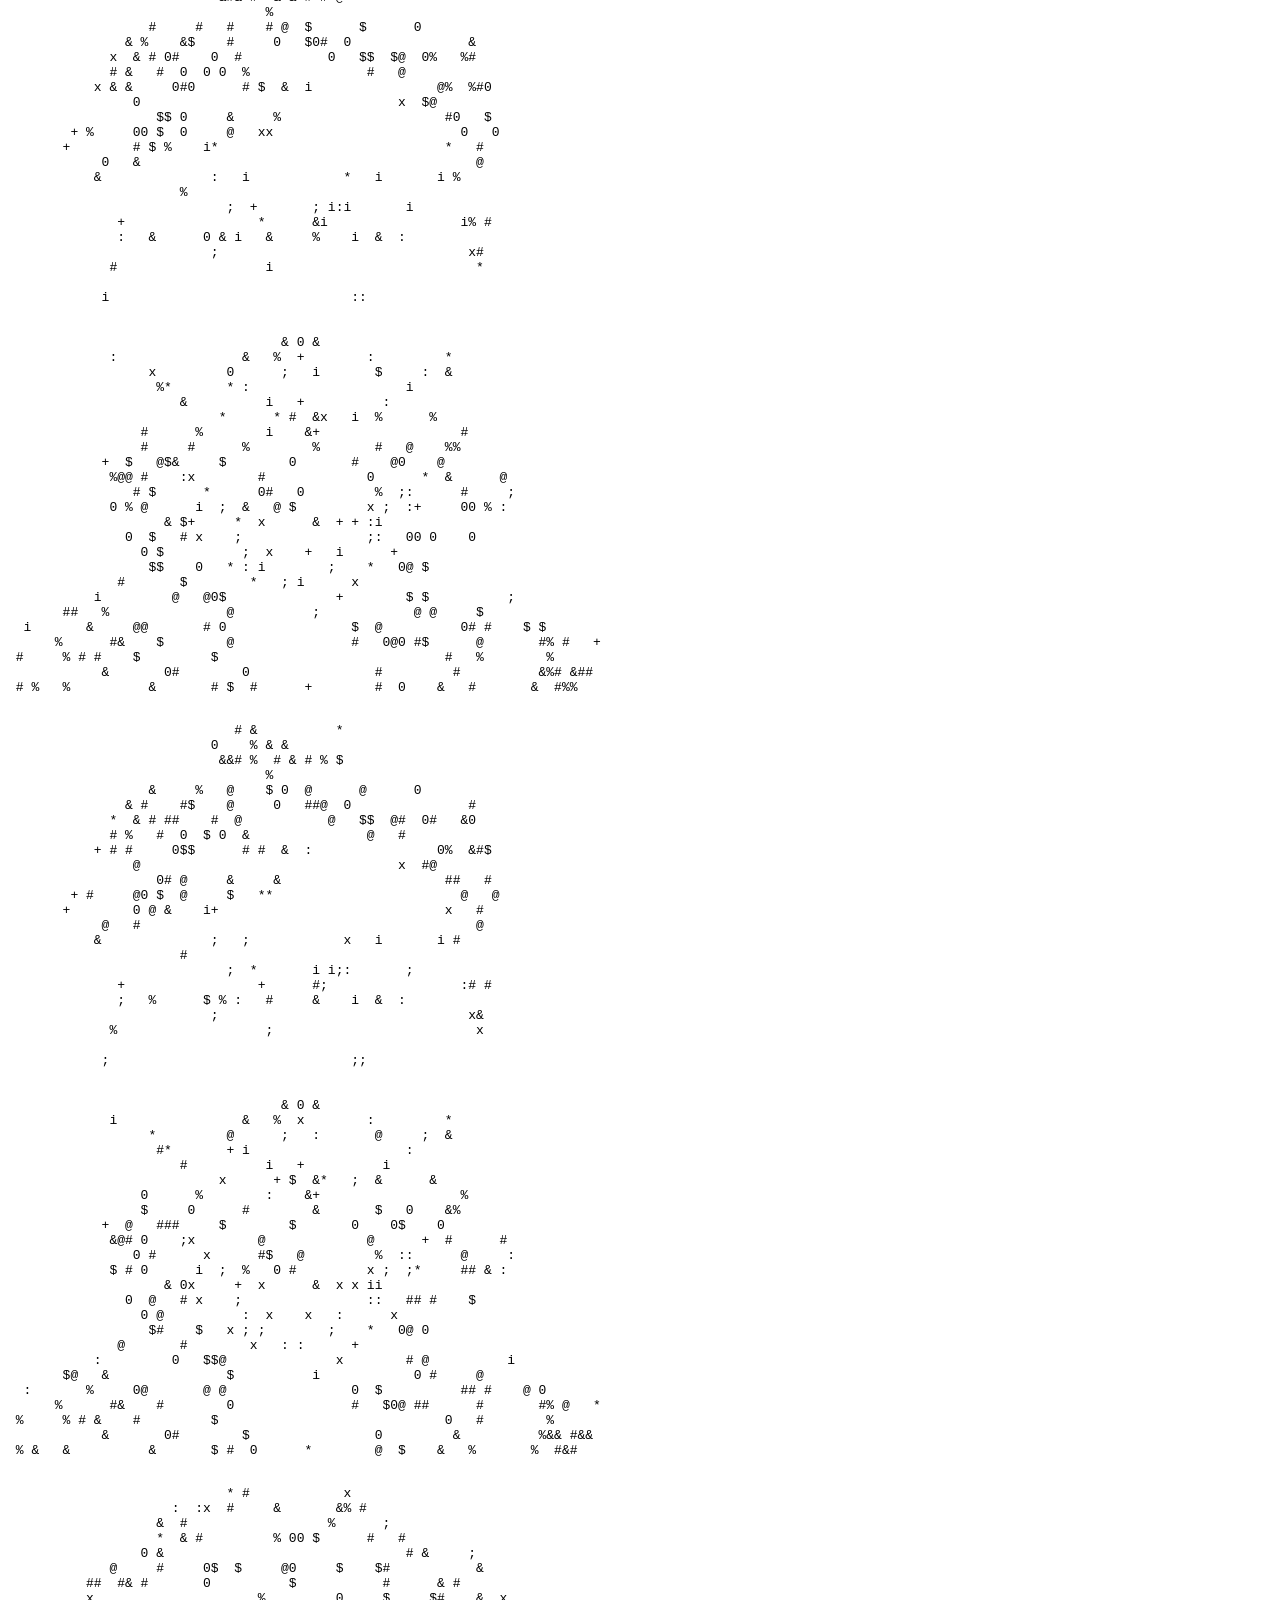
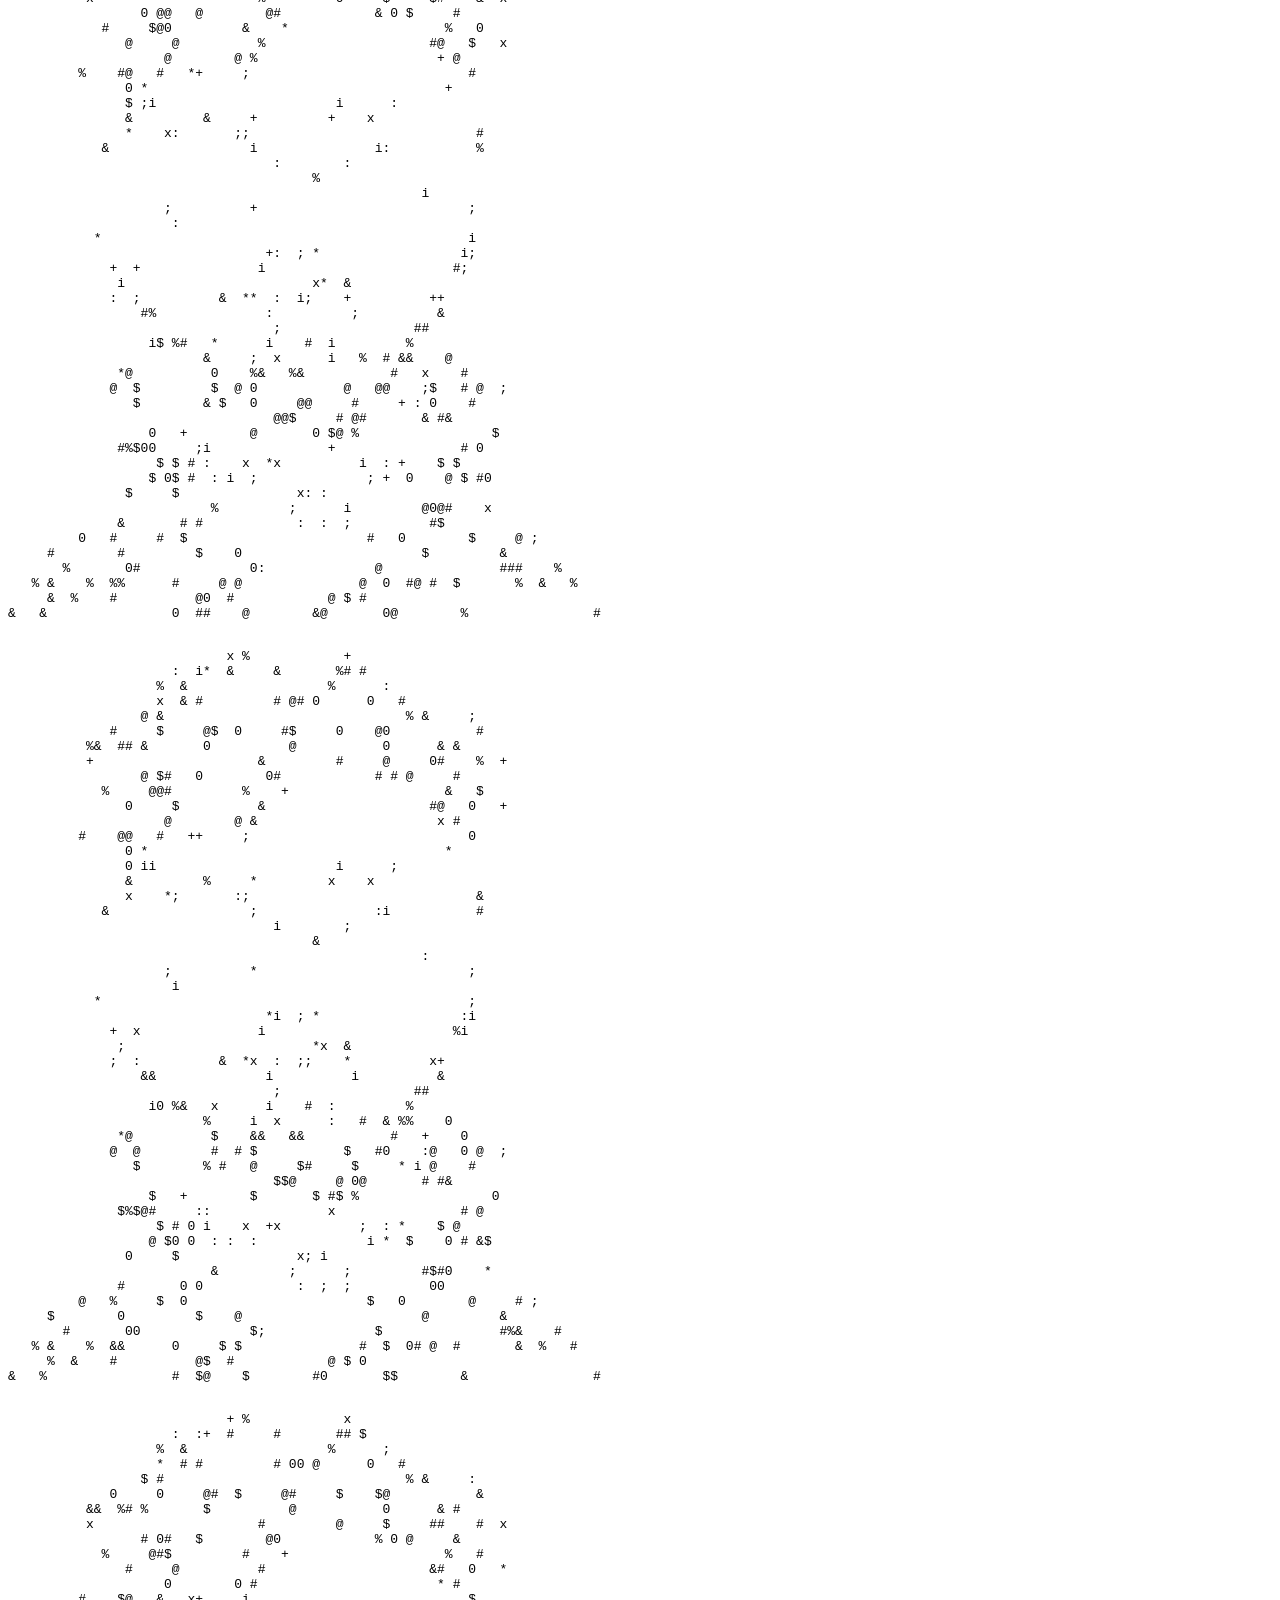
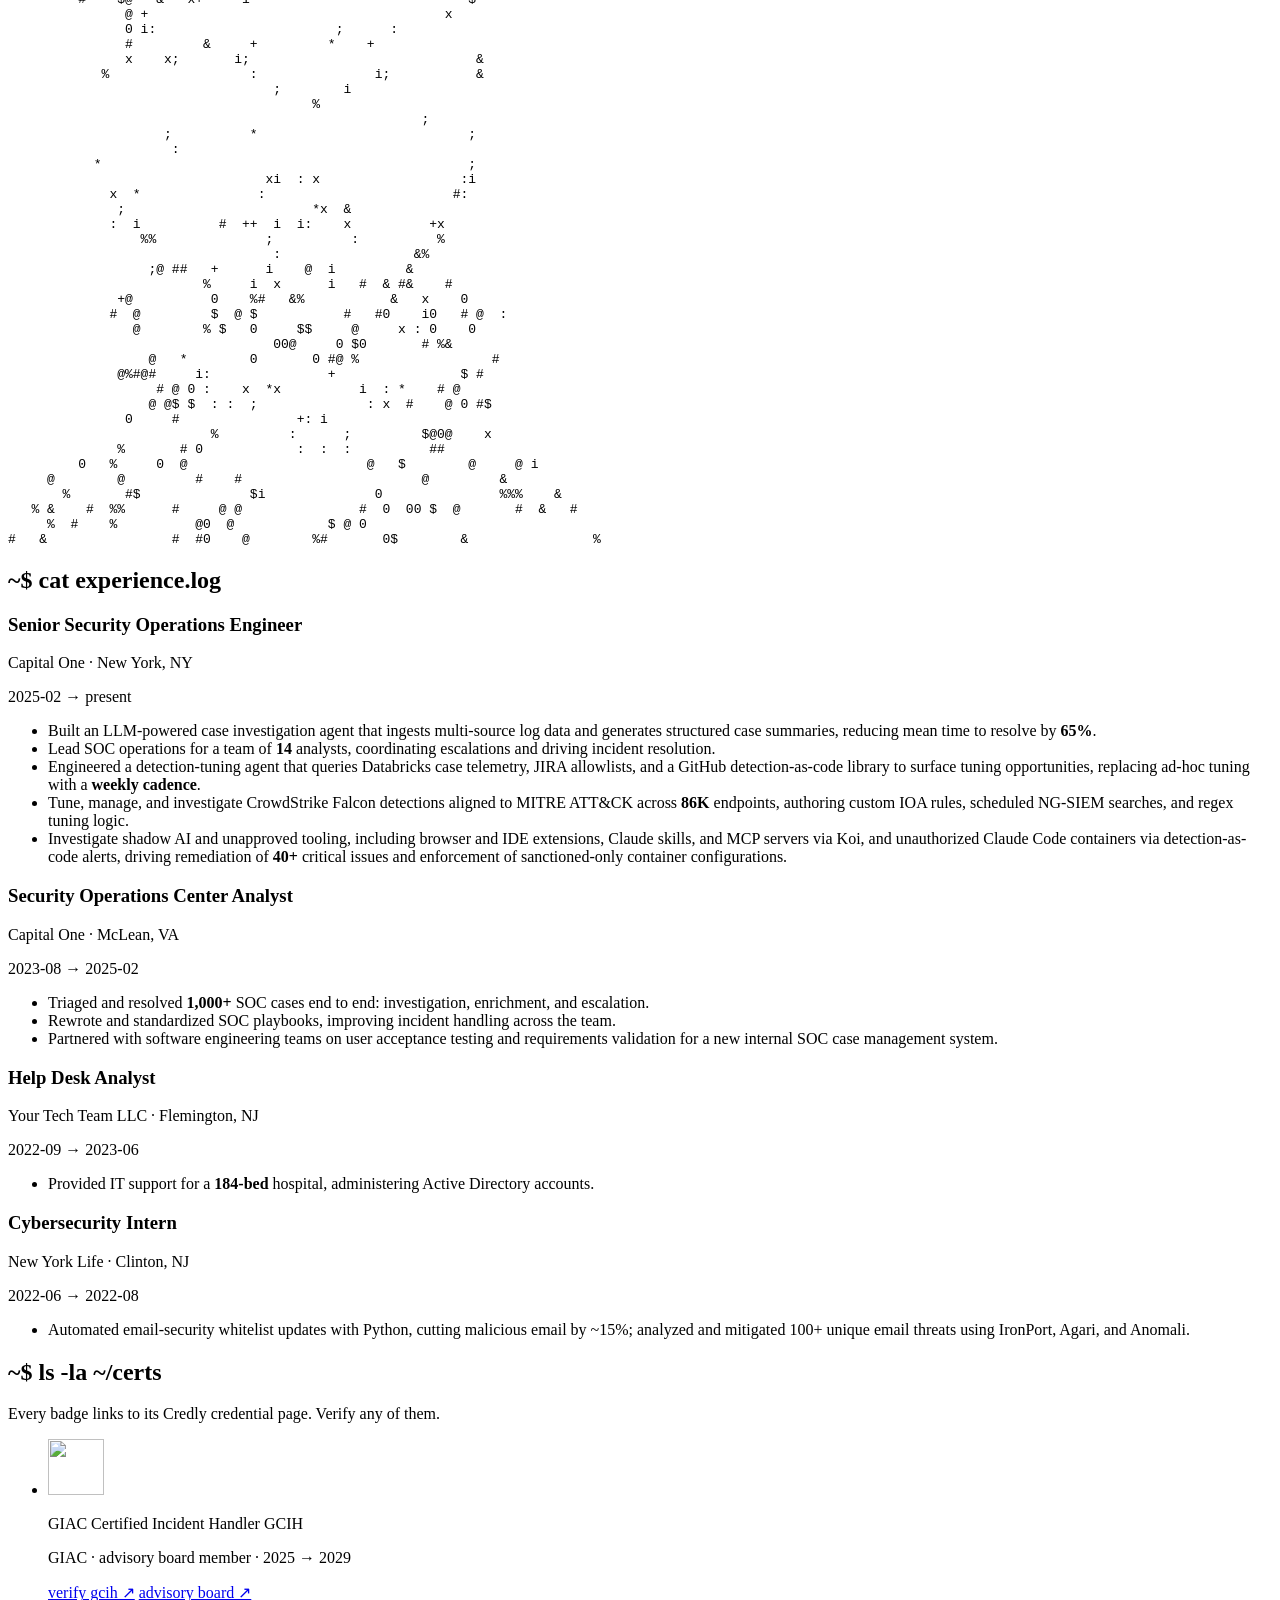
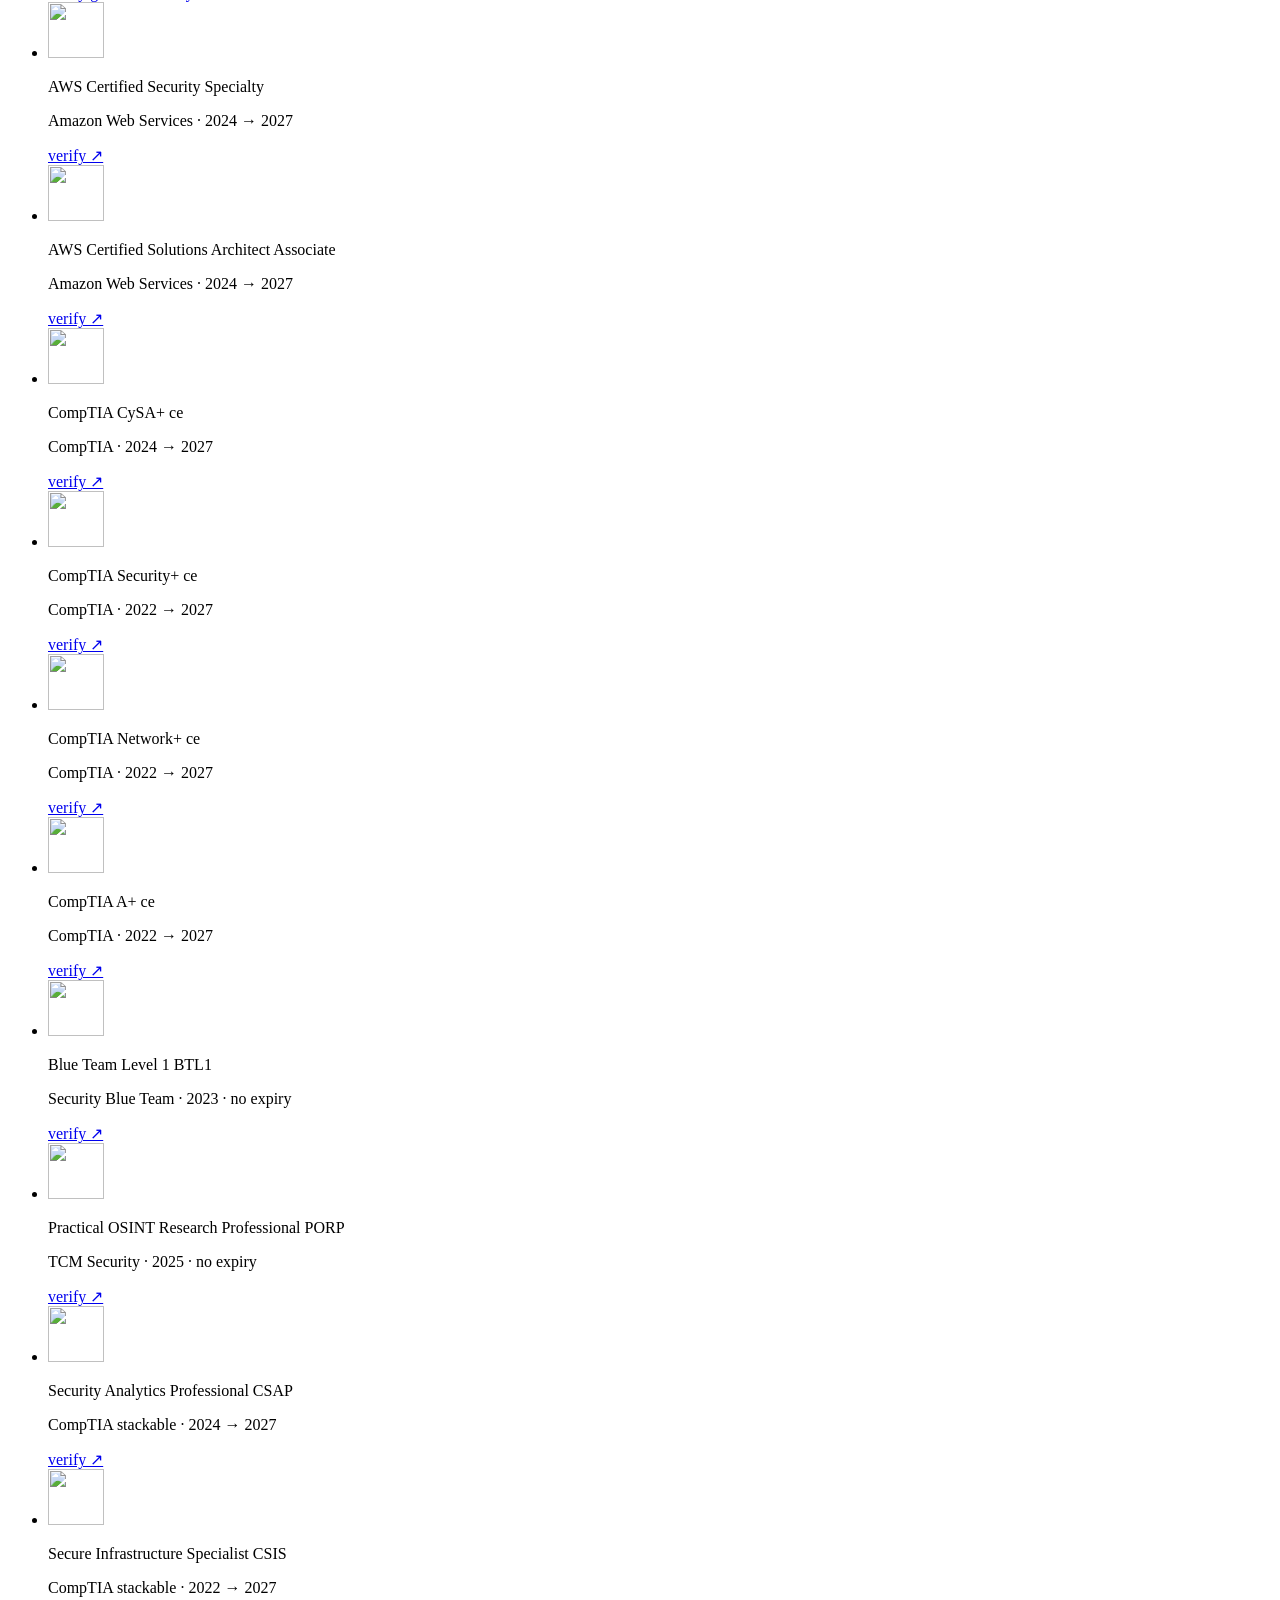
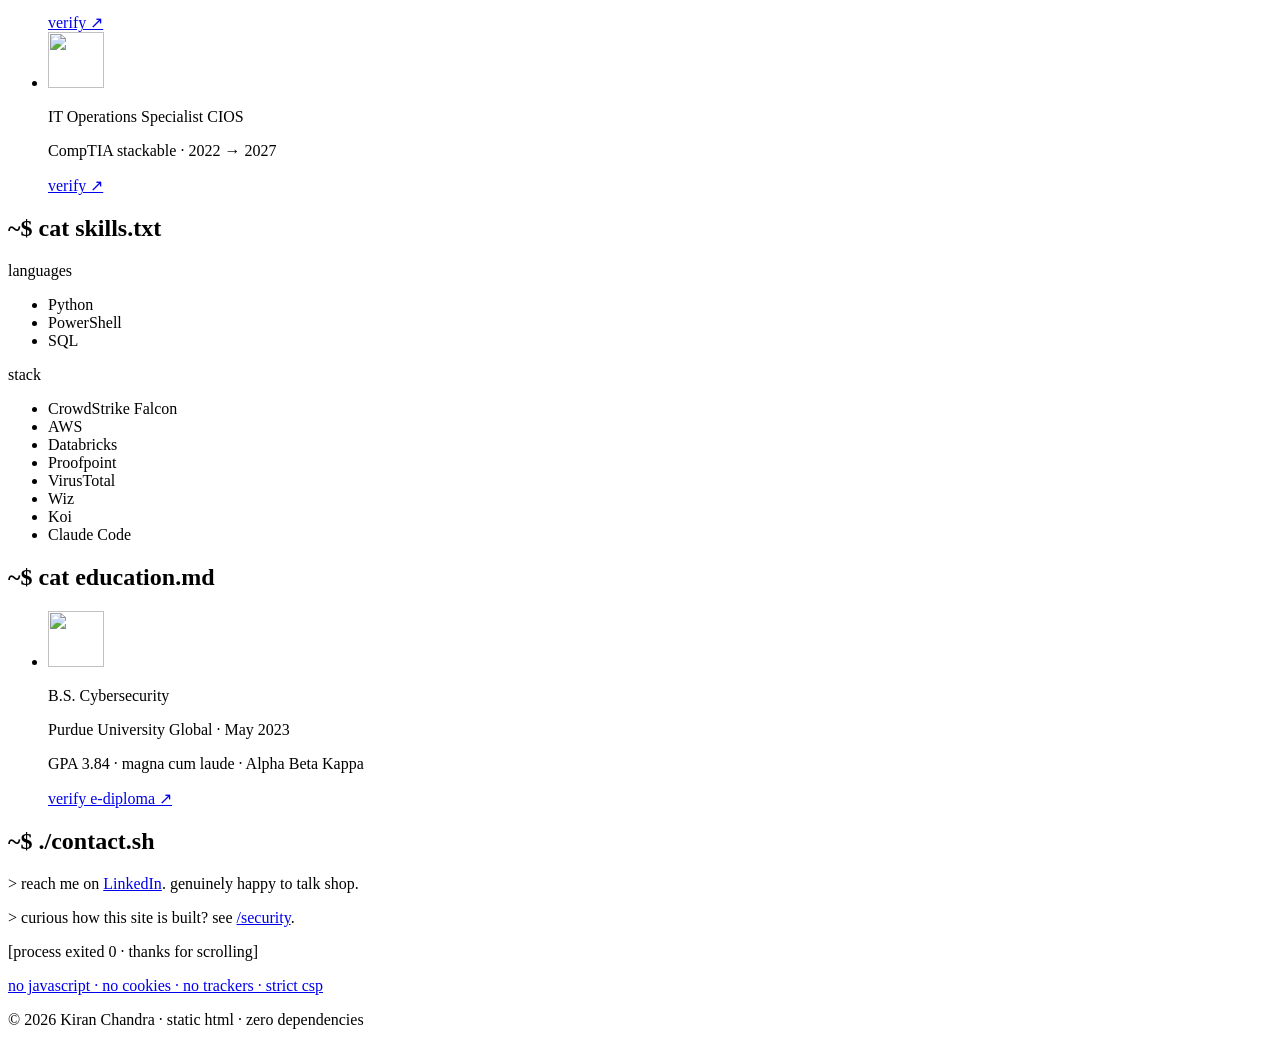
==== commit 7f91d6b7: "Sync site with October 2026 resume - Current role: 65% metric reframed as mean time to resolve; new " ====
--- a/public/index.html
+++ b/public/index.html
@@ -53,7 +53,7 @@
         <ul class="hero-meta mono">
           <li>Brooklyn, NY</li>
           <li>GCIH · AWS Security Specialty</li>
-          <li>Incident response · Threat hunting · Detection engineering</li>
+          <li>Incident response · Detection engineering · Shadow AI</li>
         </ul>
         <div class="hero-actions">
           <a class="btn btn-primary" href="https://www.linkedin.com/in/kiranchandra/" rel="me noopener" target="_blank">LinkedIn ↗</a>
@@ -815,7 +815,7 @@
     </section>
 
     <section id="experience" aria-labelledby="experience-h">
-      <h2 id="experience-h" class="mono cmd-head"><span class="accent">~$</span> cat experience.log</h2>
+      <h2 id="experience-h" class="mono cmd-head"><span class="accent">~$</span> <span class="tw tw18">cat experience.log</span></h2>
 
       <article class="job">
         <div class="job-head">
@@ -824,11 +824,11 @@
           <p class="job-dates mono">2025-02 → present</p>
         </div>
         <ul>
-          <li>Built an LLM-powered case investigation agent that ingests multi-source log data and generates structured case summaries, reducing average analyst case-close time by <strong>65%</strong>.</li>
+          <li>Built an LLM-powered case investigation agent that ingests multi-source log data and generates structured case summaries, reducing mean time to resolve by <strong>65%</strong>.</li>
           <li>Lead SOC operations for a team of <strong>14</strong> analysts, coordinating escalations and driving incident resolution.</li>
           <li>Engineered a detection-tuning agent that queries Databricks case telemetry, JIRA allowlists, and a GitHub detection-as-code library to surface tuning opportunities, replacing ad-hoc tuning with a <strong>weekly cadence</strong>.</li>
-          <li>Execute proactive, intelligence-driven threat hunting with internal IOCs, successfully detecting authorized red-team activity across endpoint and log telemetry.</li>
-          <li>Leverage Koi across an <strong>86K-endpoint</strong> environment to detect unapproved browser and IDE extensions and shadow AI tooling (Claude skills, MCP servers), driving remediation of <strong>40+</strong> critical security issues.</li>
+          <li>Tune, manage, and investigate CrowdStrike Falcon detections aligned to MITRE ATT&amp;CK across <strong>86K</strong> endpoints, authoring custom IOA rules, scheduled NG-SIEM searches, and regex tuning logic.</li>
+          <li>Investigate shadow AI and unapproved tooling, including browser and IDE extensions, Claude skills, and MCP servers via Koi, and unauthorized Claude Code containers via detection-as-code alerts, driving remediation of <strong>40+</strong> critical issues and enforcement of sanctioned-only container configurations.</li>
         </ul>
       </article>
 
@@ -852,7 +852,7 @@
           <p class="job-dates mono">2022-09 → 2023-06</p>
         </div>
         <ul>
-          <li>Provided IT support in a hospital environment; administered user accounts across Active Directory, VMware Horizon, and clinical systems.</li>
+          <li>Provided IT support for a <strong>184-bed</strong> hospital, administering Active Directory accounts.</li>
         </ul>
       </article>
 
@@ -869,7 +869,7 @@
     </section>
 
     <section id="certifications" aria-labelledby="certifications-h">
-      <h2 id="certifications-h" class="mono cmd-head"><span class="accent">~$</span> ls -la ~/certs</h2>
+      <h2 id="certifications-h" class="mono cmd-head"><span class="accent">~$</span> <span class="tw tw14">ls -la ~/certs</span></h2>
       <p class="certs-note">Every badge links to its Credly credential page. Verify any of them.</p>
       <ul class="certs">
         <li class="cert">
@@ -973,23 +973,23 @@
     </section>
 
     <section id="skills" aria-labelledby="skills-h">
-      <h2 id="skills-h" class="mono cmd-head"><span class="accent">~$</span> cat skills.txt</h2>
+      <h2 id="skills-h" class="mono cmd-head"><span class="accent">~$</span> <span class="tw tw14">cat skills.txt</span></h2>
       <div class="skill-row">
         <p class="skill-label mono">languages</p>
         <ul class="chips mono">
-          <li>Python</li><li>PowerShell</li><li>Java</li><li>SQL</li>
+          <li>Python</li><li>PowerShell</li><li>SQL</li>
         </ul>
       </div>
       <div class="skill-row">
         <p class="skill-label mono">stack</p>
         <ul class="chips mono">
-          <li>CrowdStrike</li><li>AWS</li><li>Elastic</li><li>Databricks</li><li>Proofpoint</li><li>VirusTotal</li><li>Wiz</li><li>Koi</li><li>Claude Code</li>
+          <li>CrowdStrike Falcon</li><li>AWS</li><li>Databricks</li><li>Proofpoint</li><li>VirusTotal</li><li>Wiz</li><li>Koi</li><li>Claude Code</li>
         </ul>
       </div>
     </section>
 
     <section id="education" aria-labelledby="education-h">
-      <h2 id="education-h" class="mono cmd-head"><span class="accent">~$</span> cat education.md</h2>
+      <h2 id="education-h" class="mono cmd-head"><span class="accent">~$</span> <span class="tw tw16">cat education.md</span></h2>
       <ul class="certs">
         <li class="cert">
           <img class="cert-badge" src="/badges/purdue-global.png" alt="" width="56" height="56" loading="lazy">
@@ -1004,7 +1004,7 @@
     </section>
 
     <section id="contact" aria-labelledby="contact-h">
-      <h2 id="contact-h" class="mono cmd-head"><span class="accent">~$</span> ./contact.sh</h2>
+      <h2 id="contact-h" class="mono cmd-head"><span class="accent">~$</span> <span class="tw tw12">./contact.sh</span></h2>
       <div class="term-output mono">
         <p><span class="accent">&gt;</span> reach me on <a href="https://www.linkedin.com/in/kiranchandra/" rel="me noopener" target="_blank">LinkedIn</a>. genuinely happy to talk shop.</p>
         <p><span class="accent">&gt;</span> curious how this site is built? see <a href="/security">/security</a>.</p>
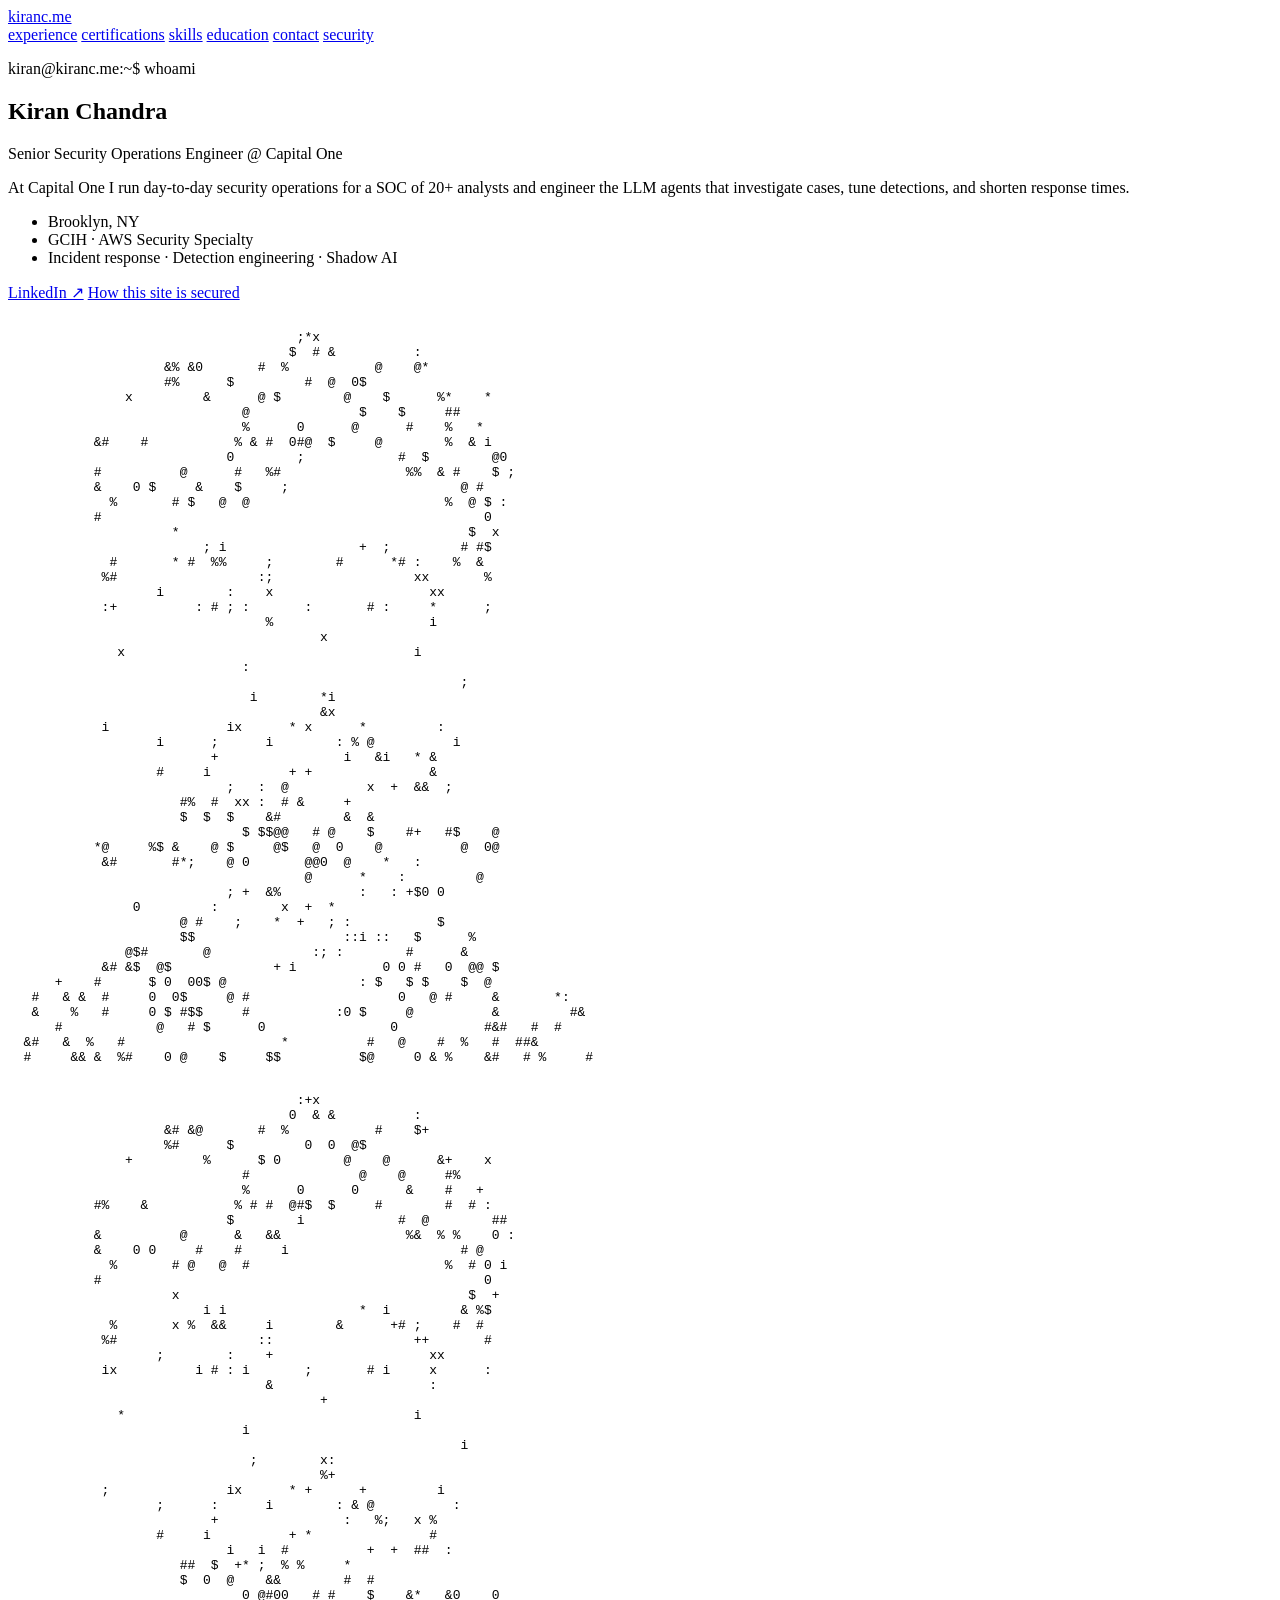
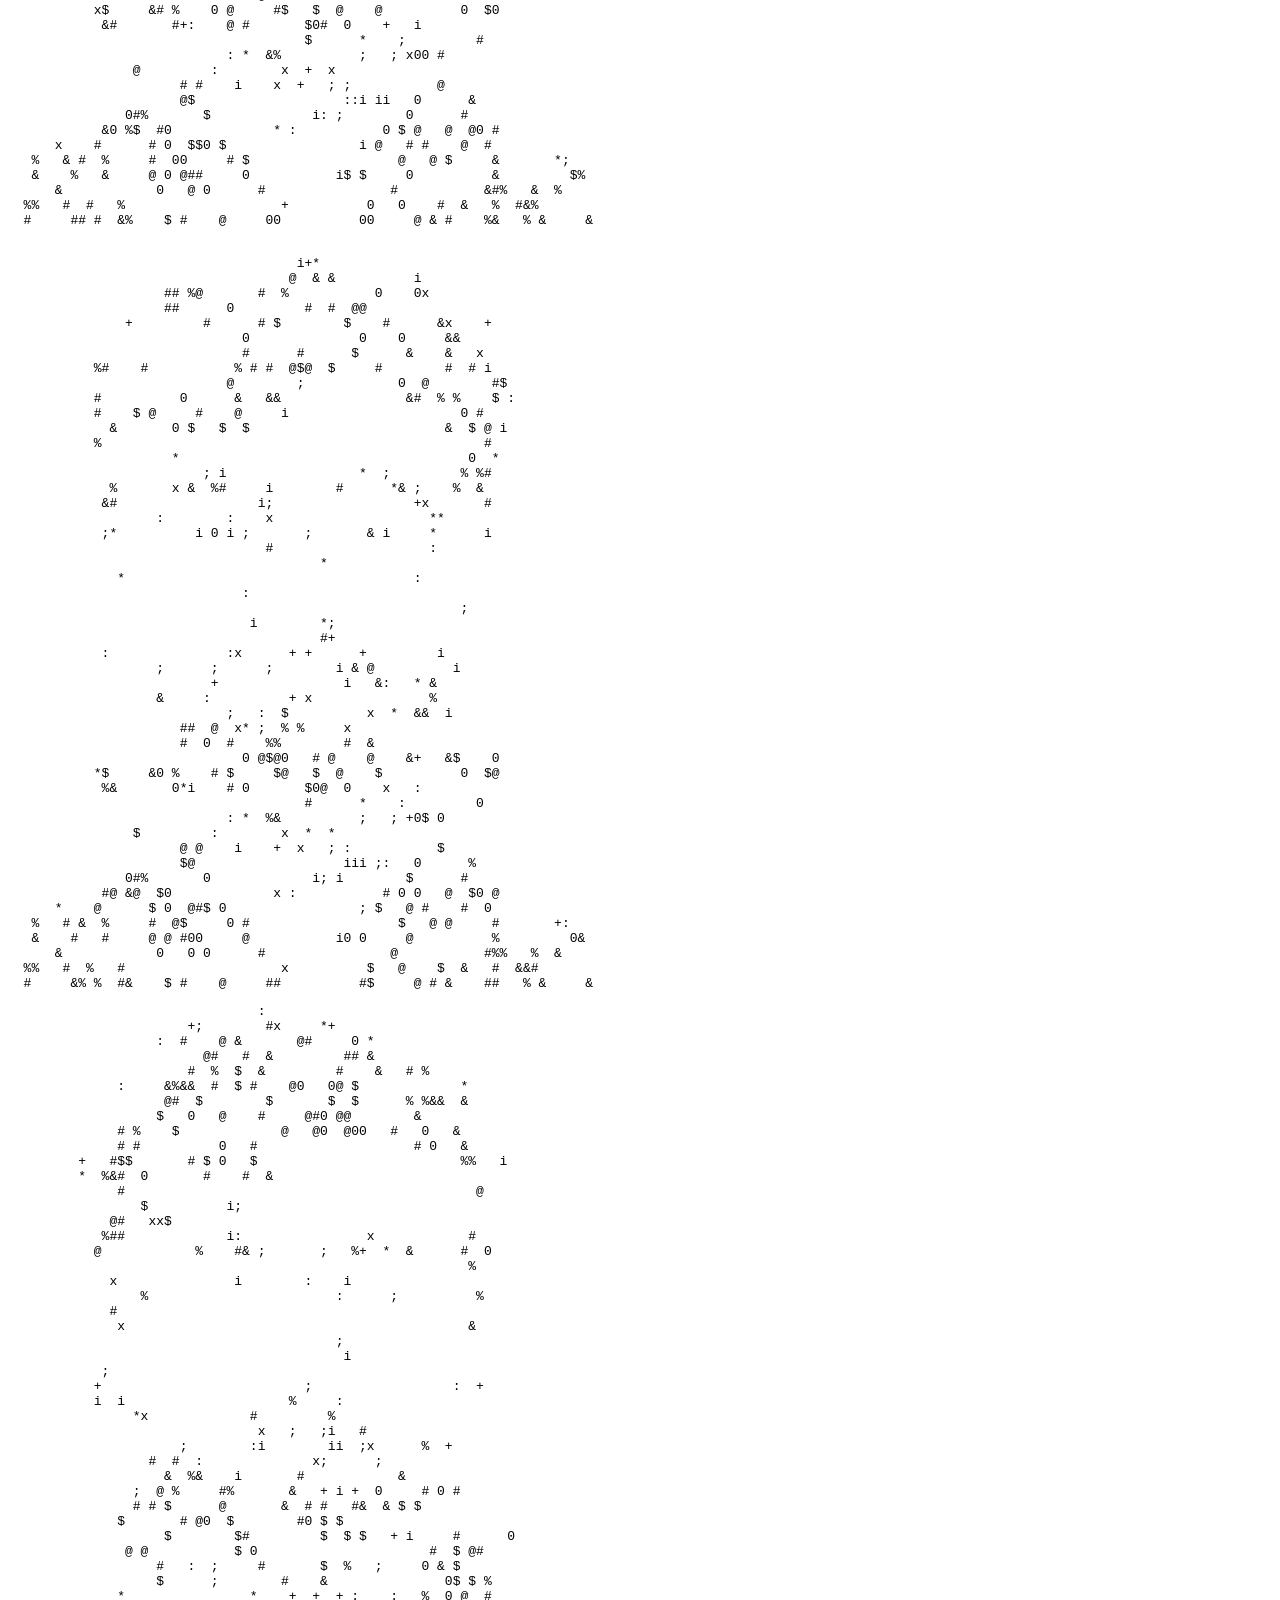
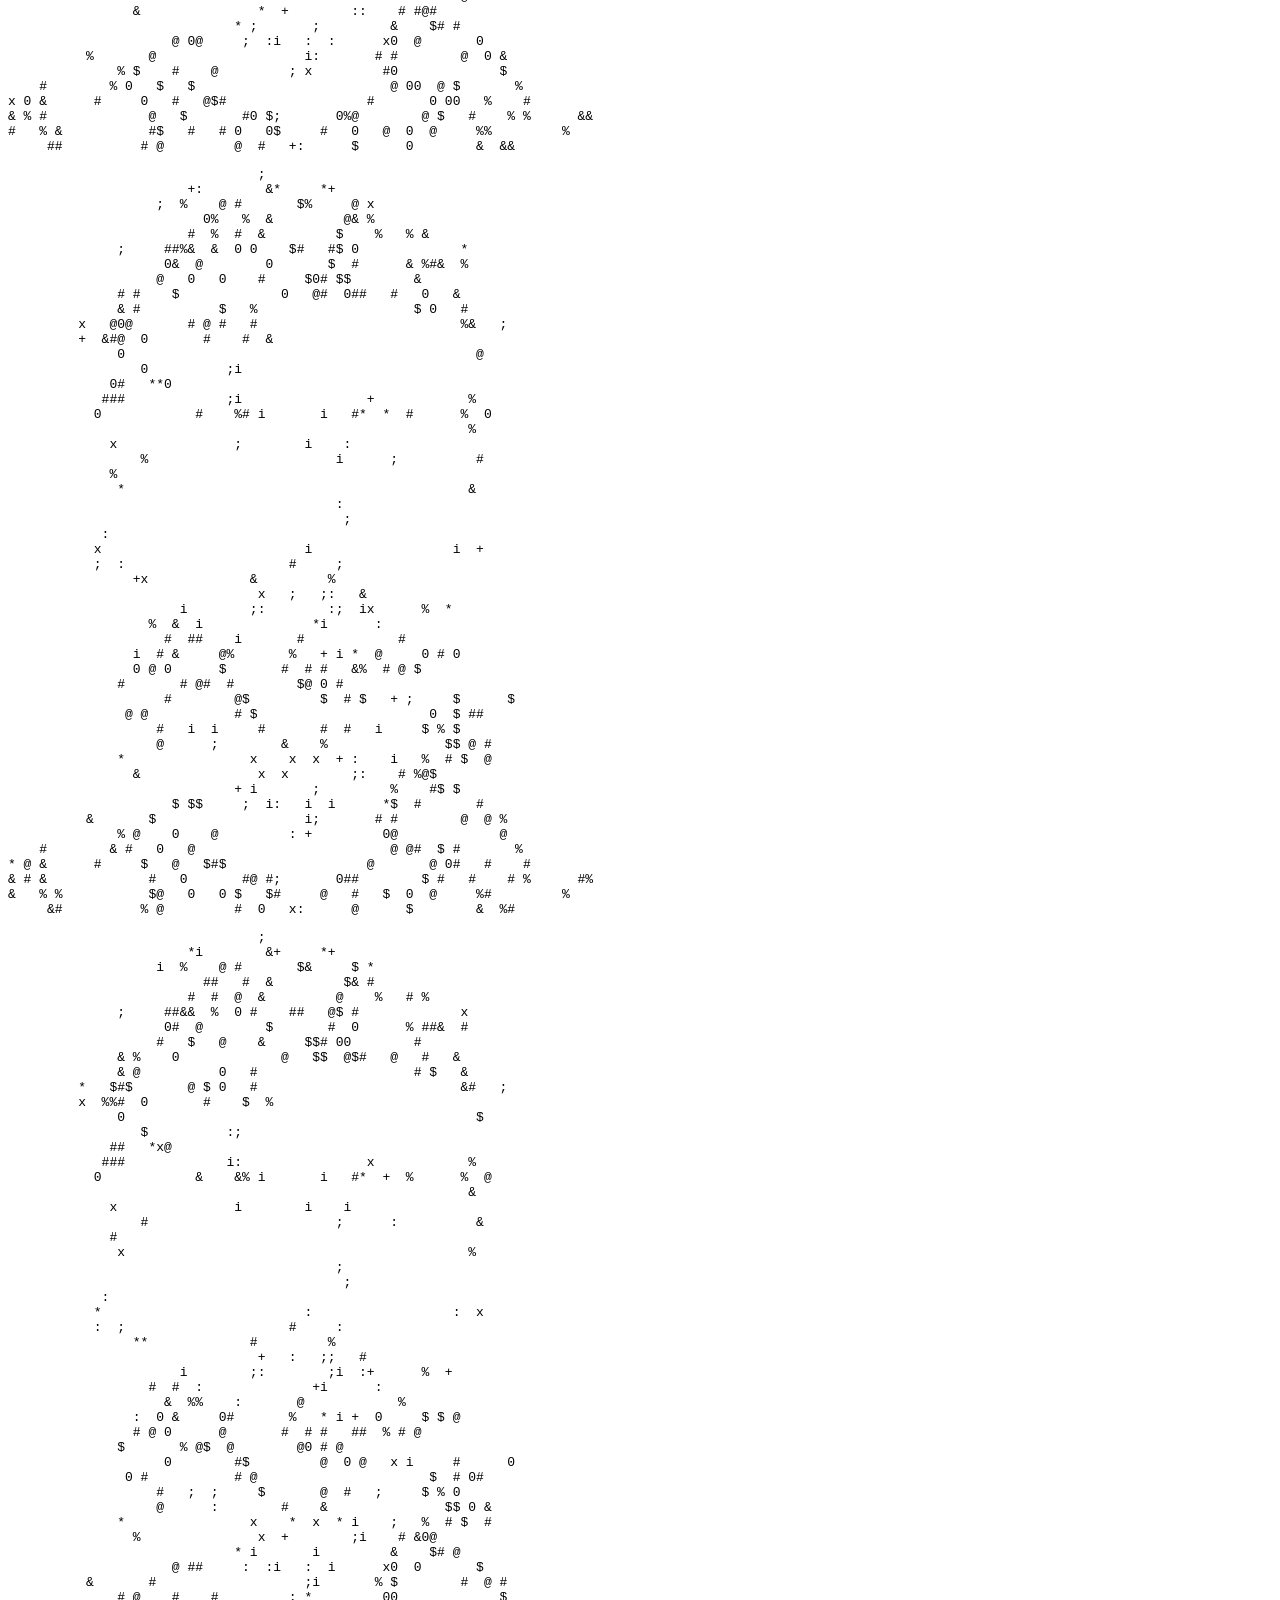
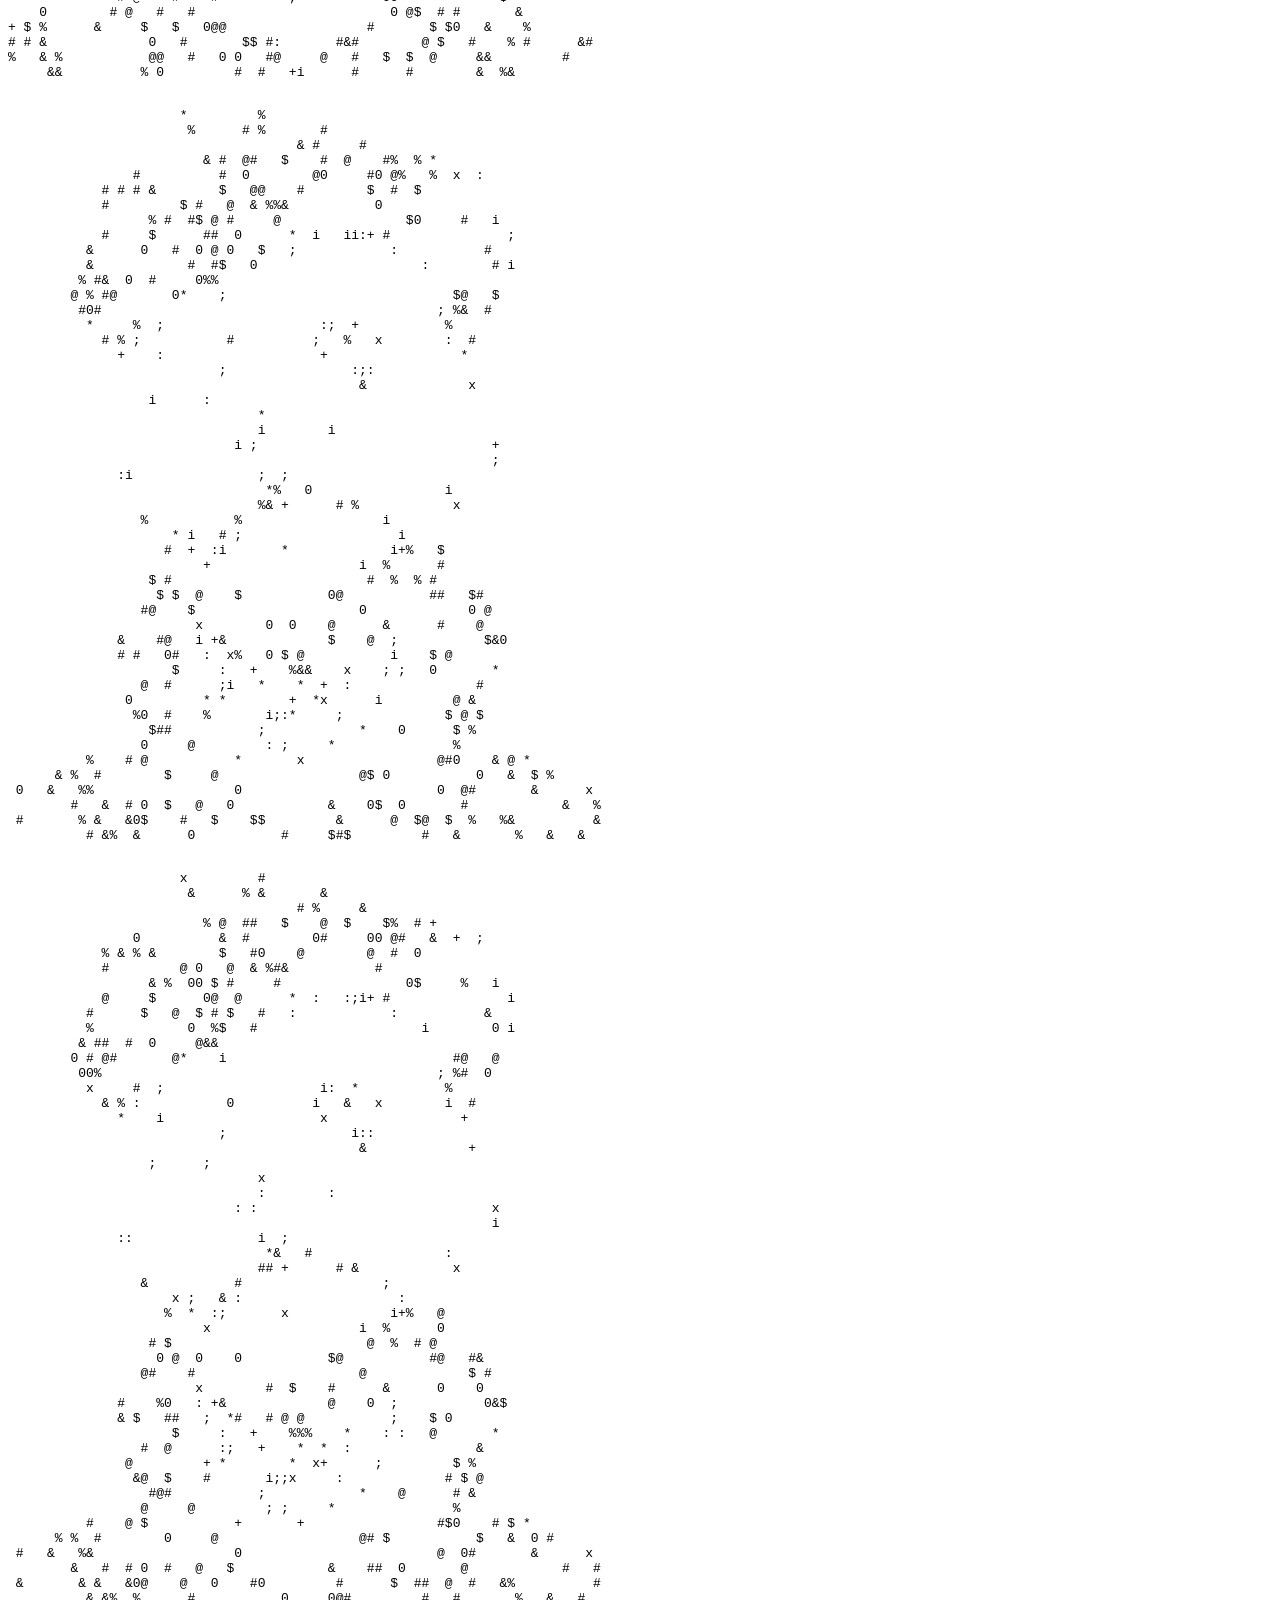
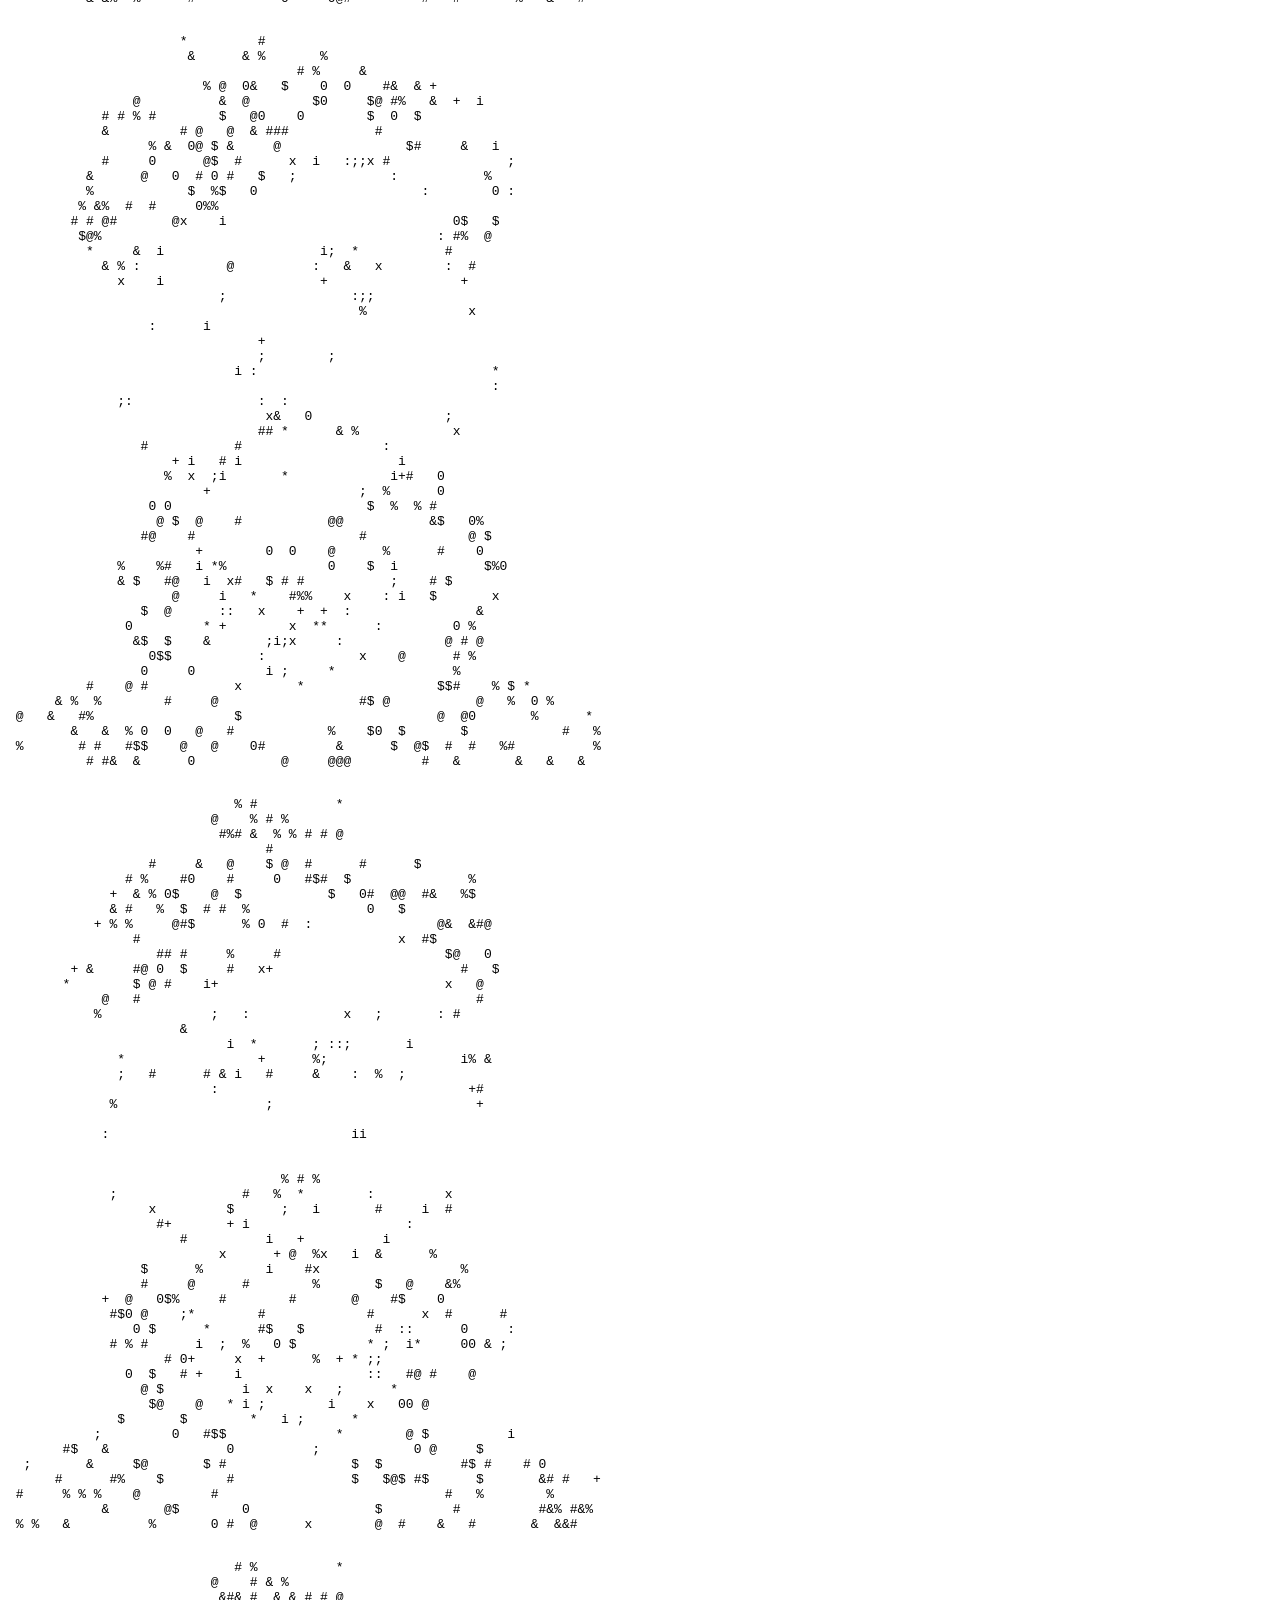
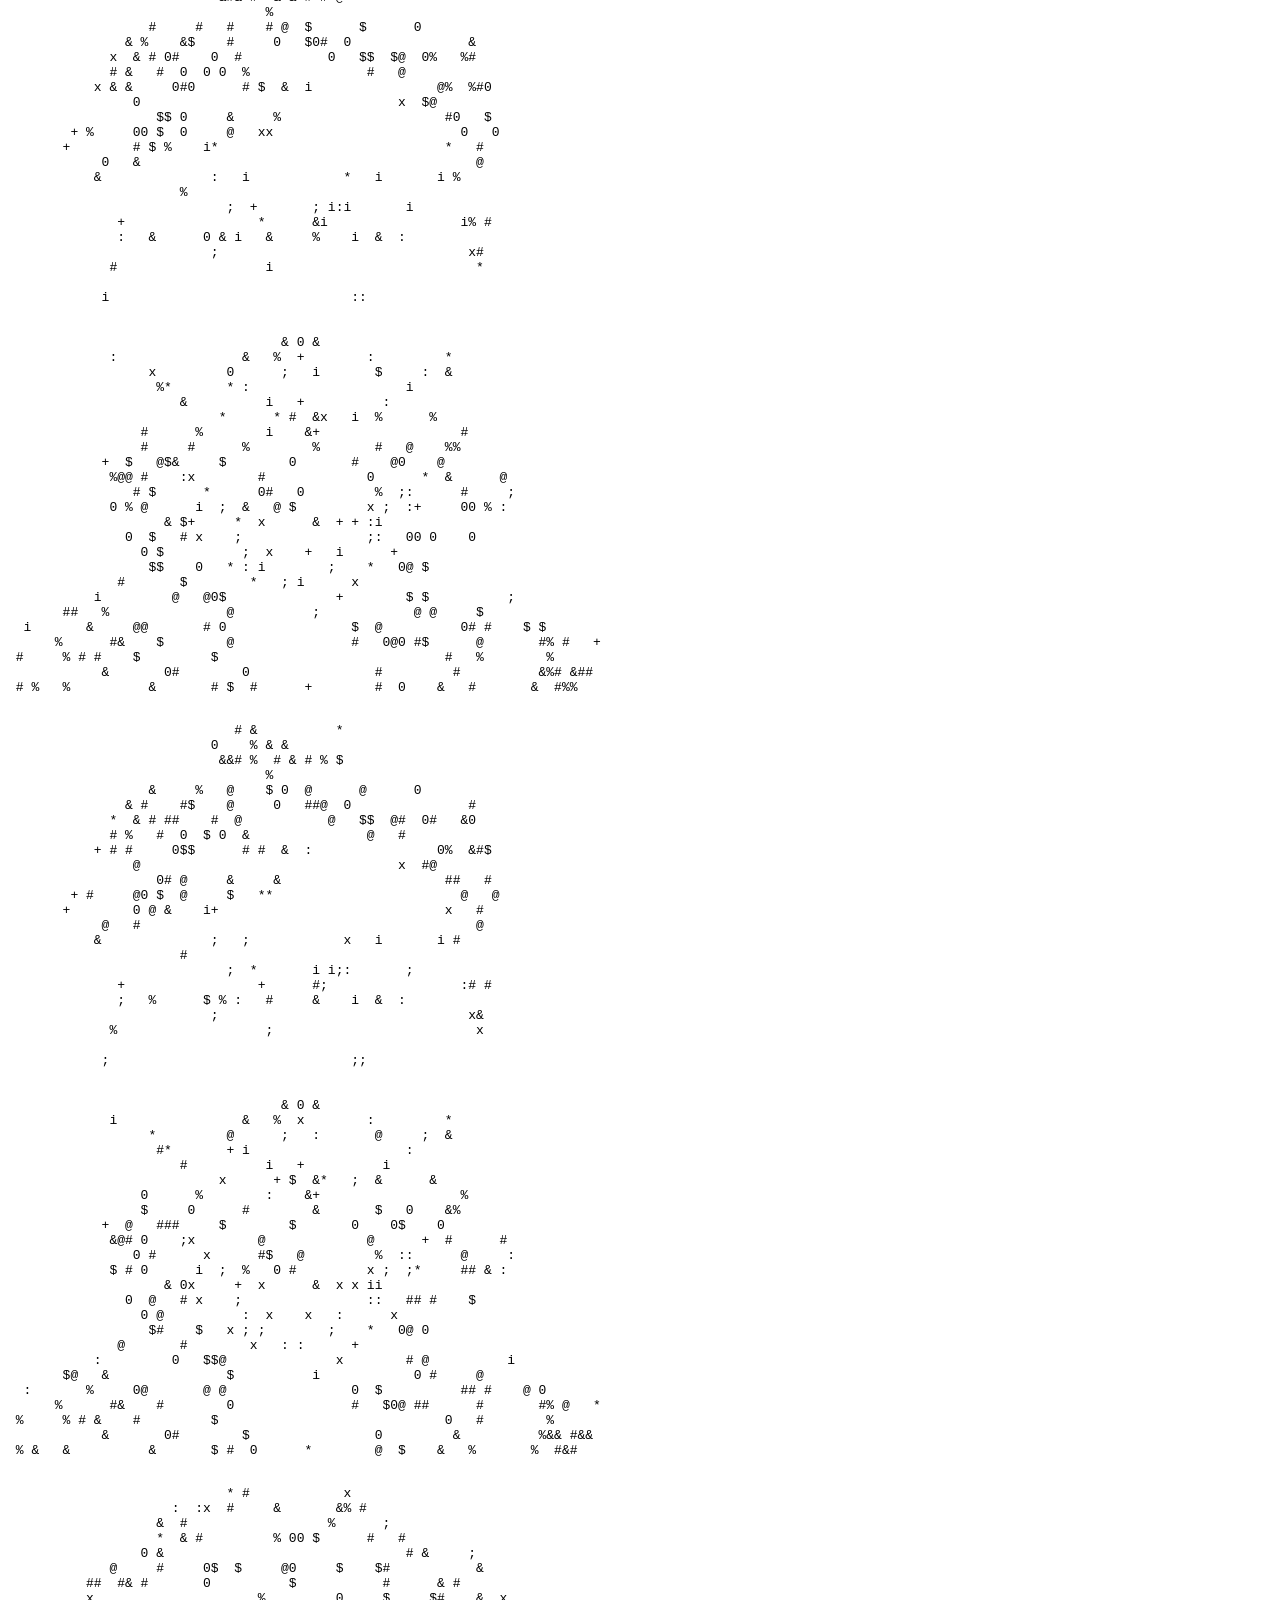
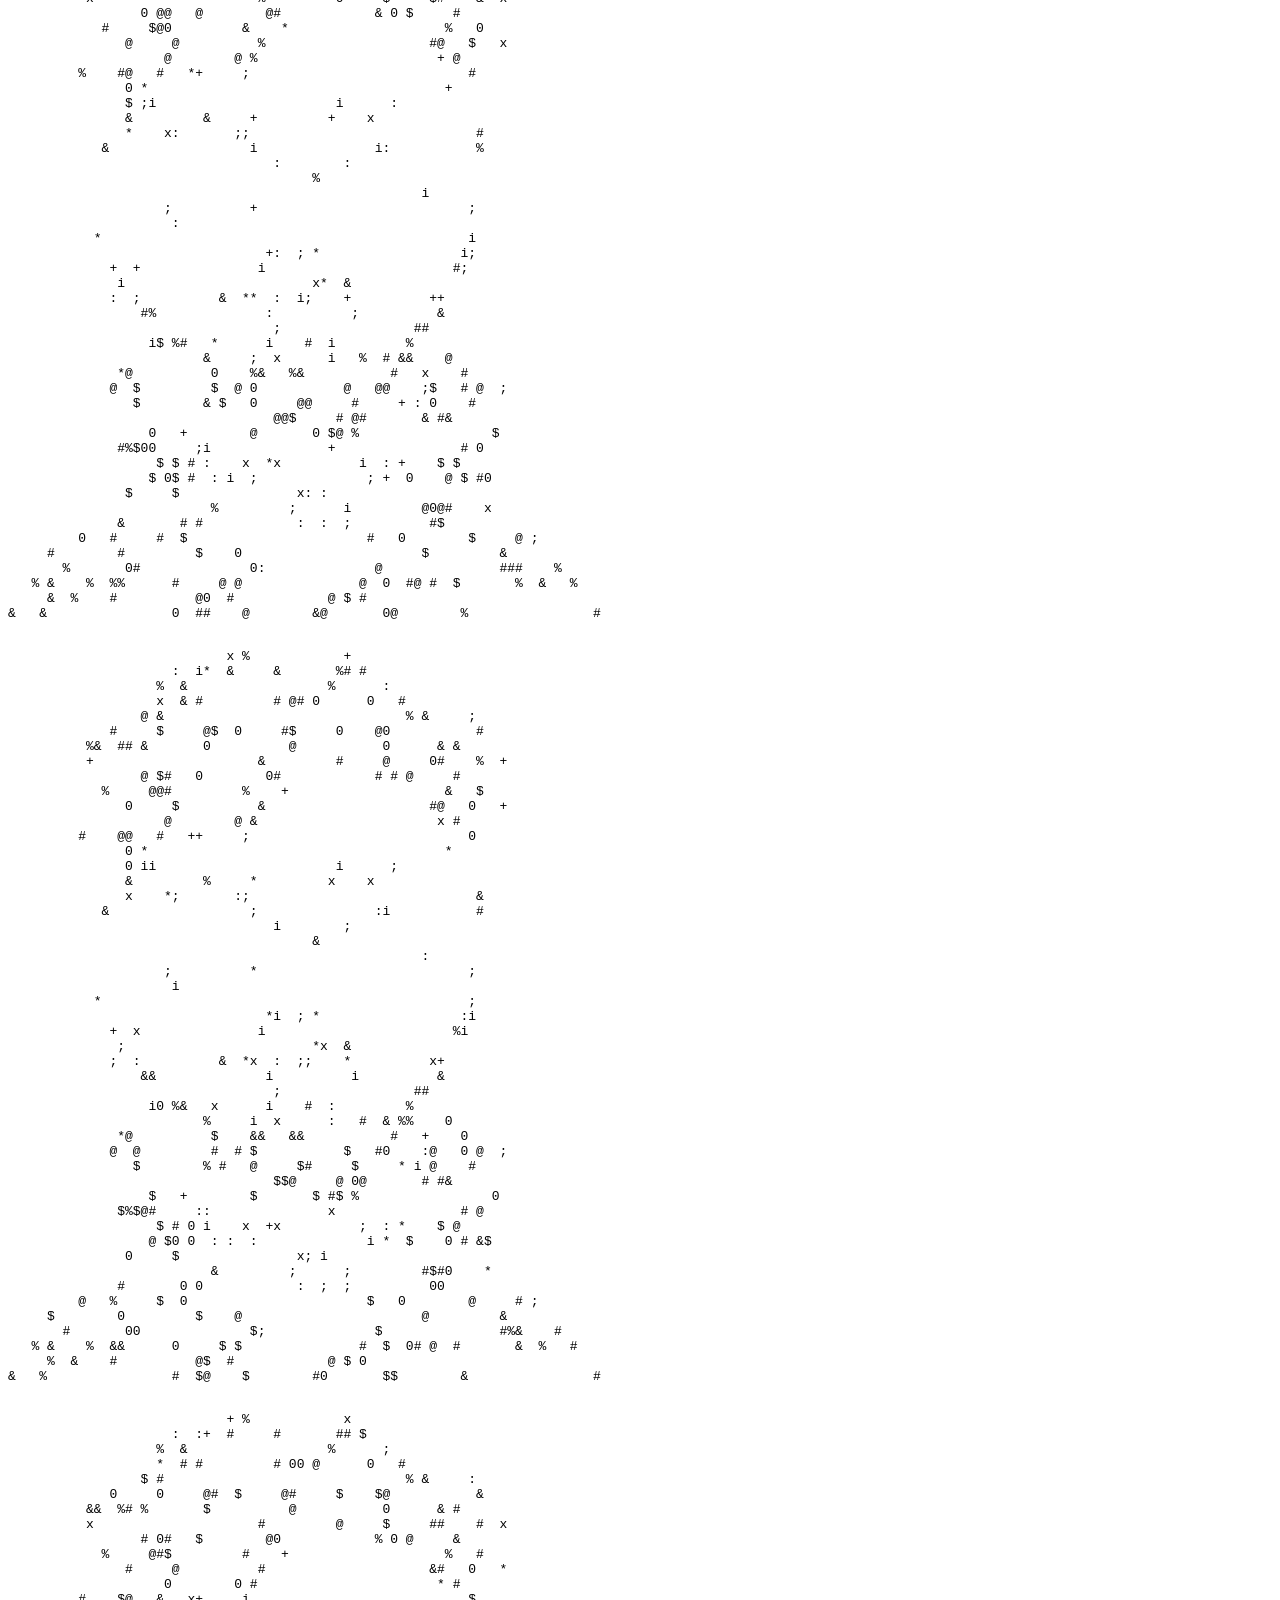
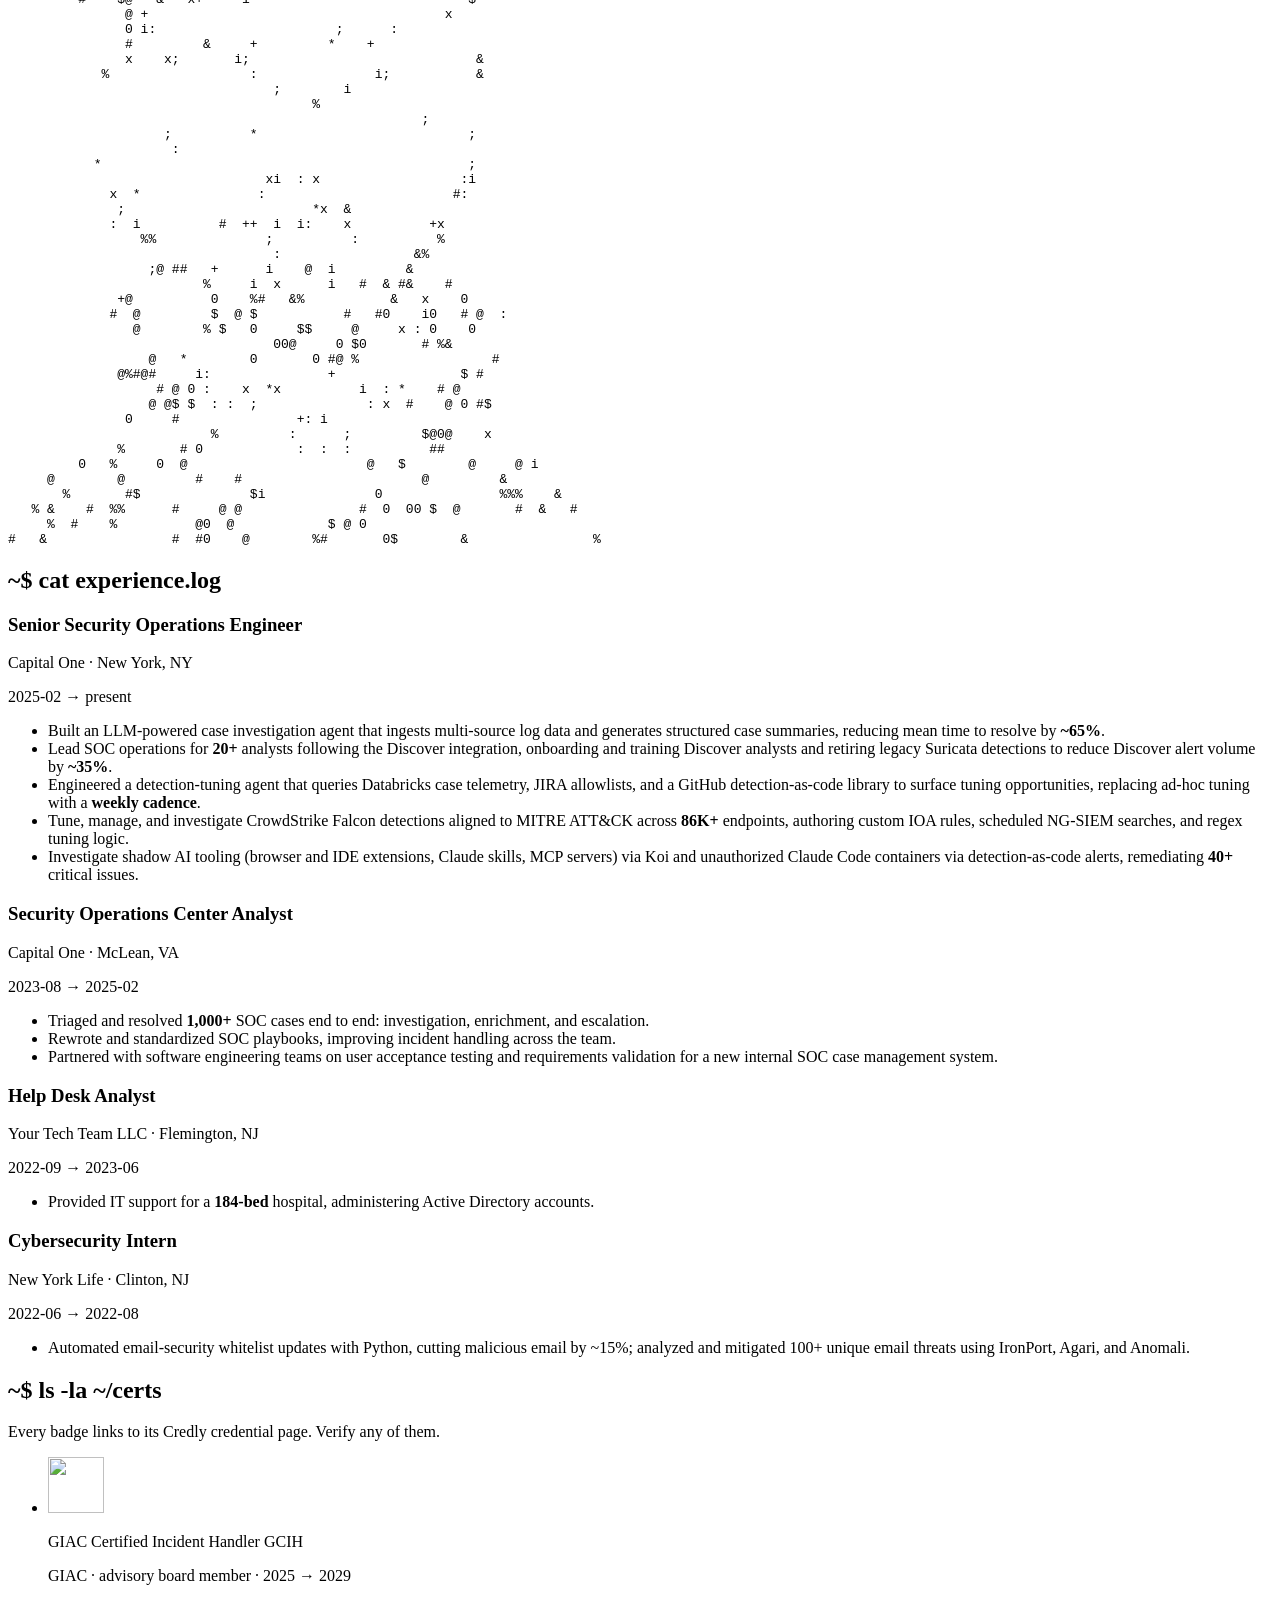
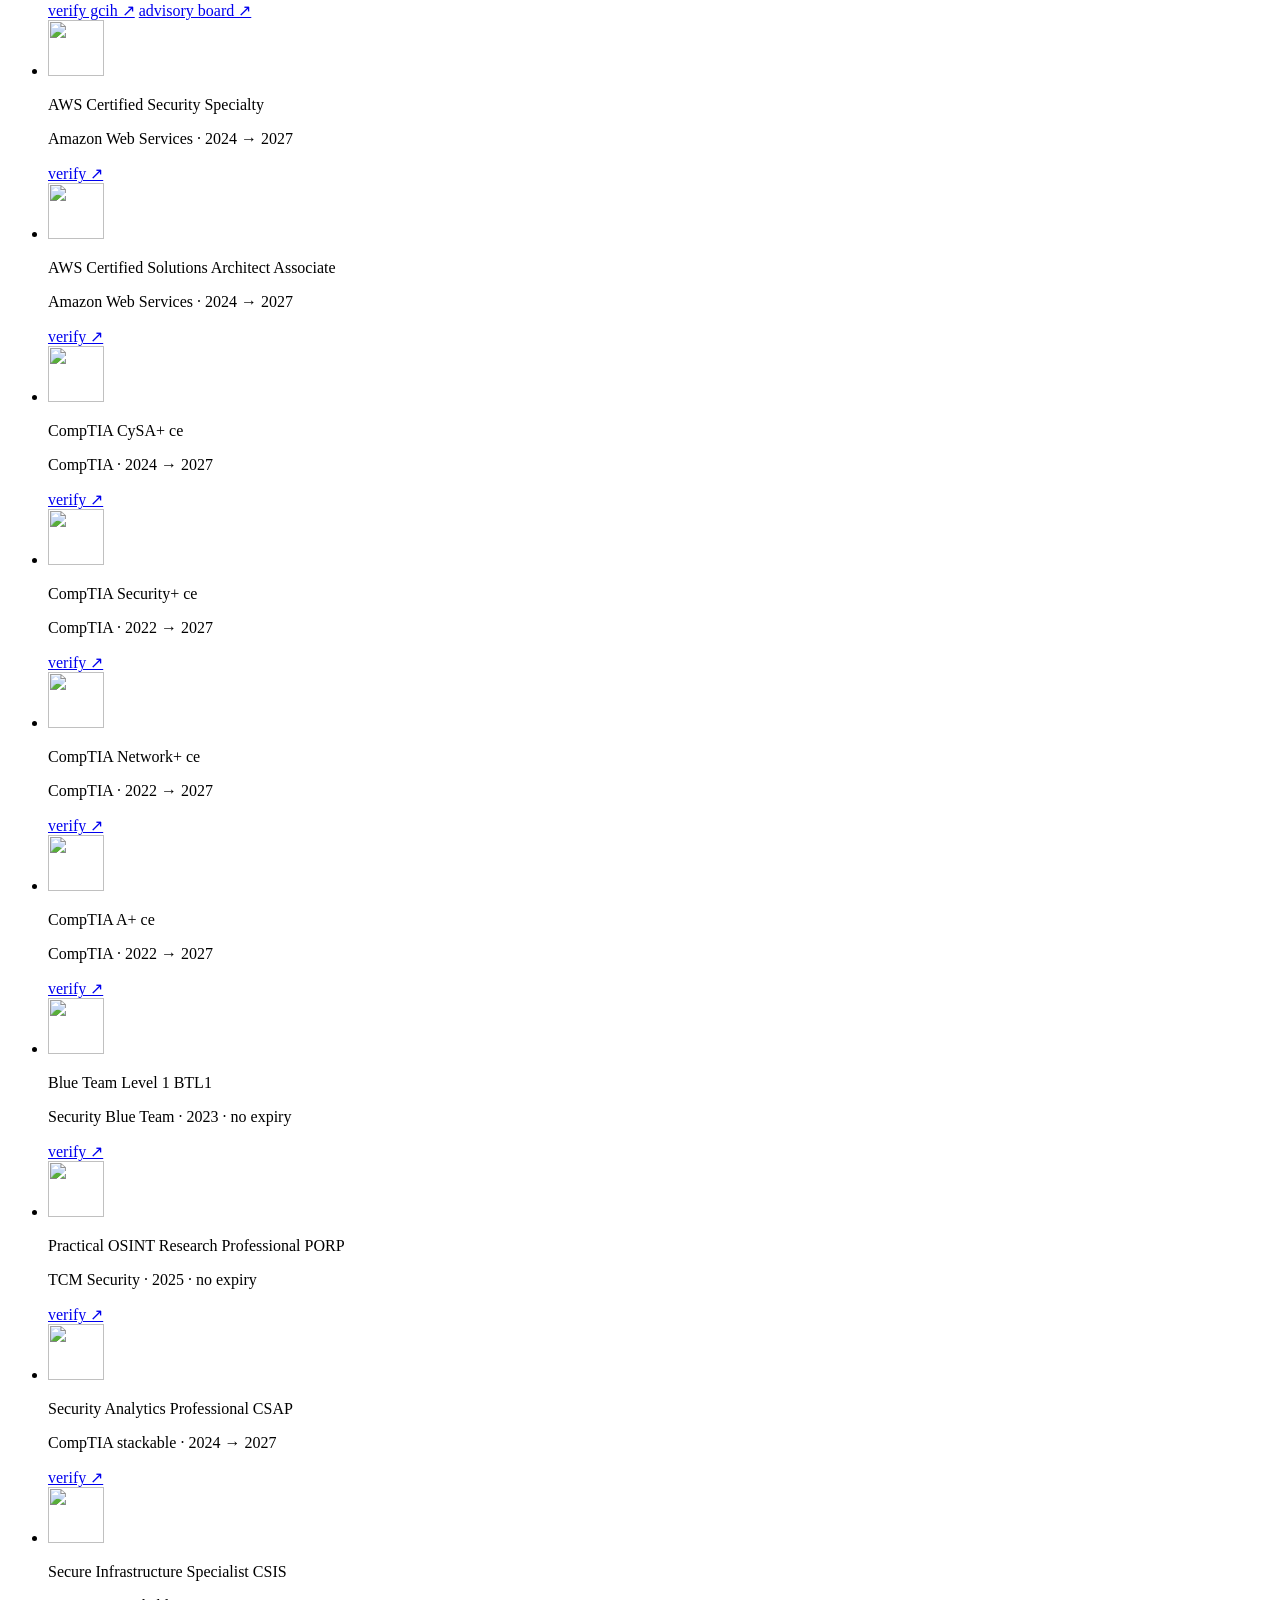
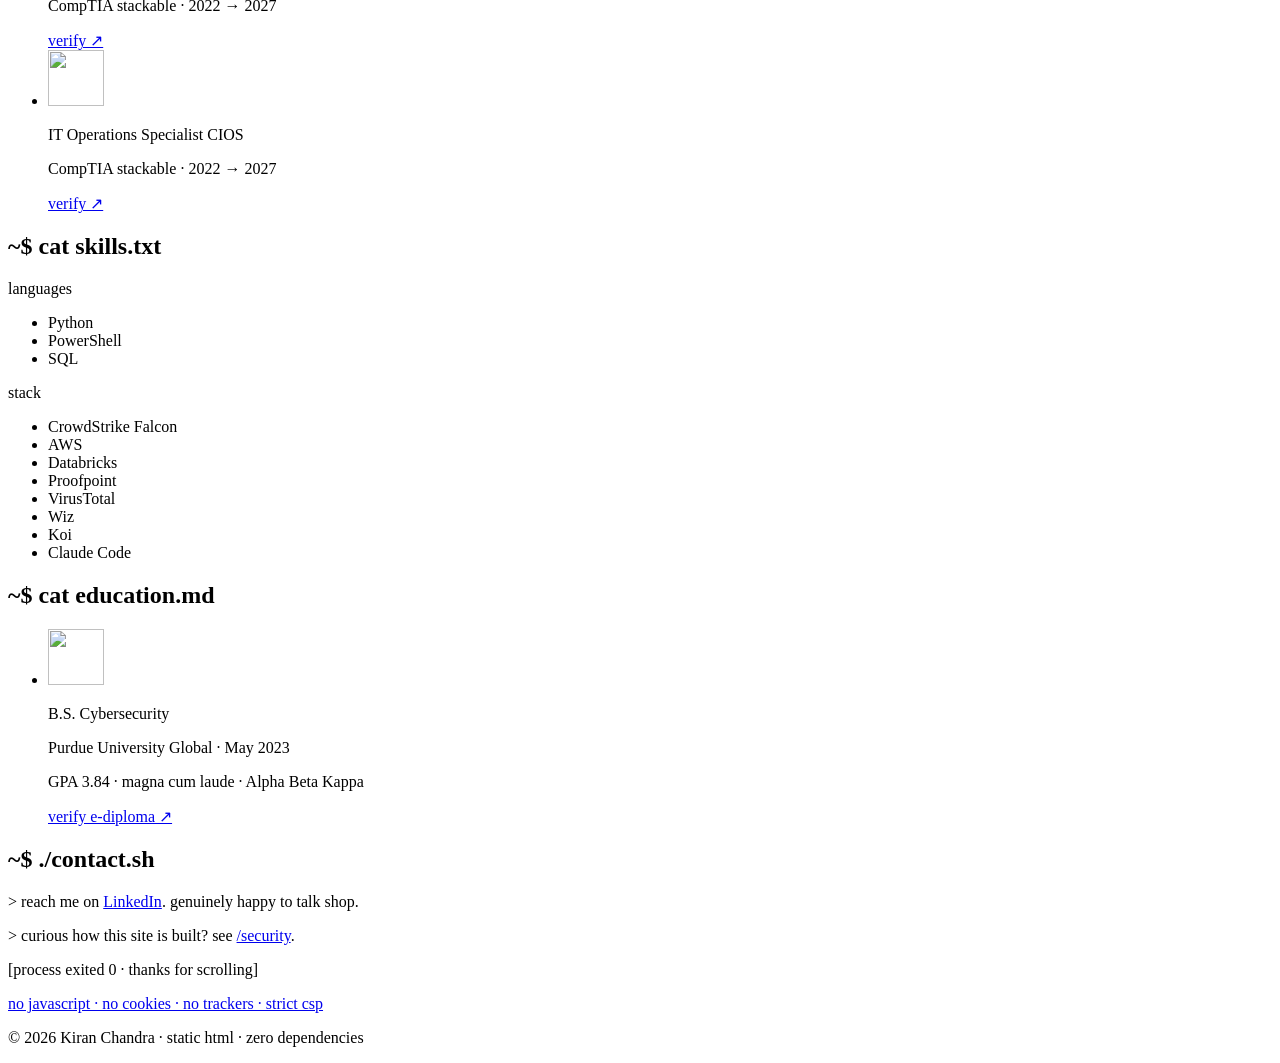
==== commit ca115aa9: "Sync site with November 2026 resume - SOC leadership bullet: 20+ analysts after the Discover integra" ====
--- a/public/index.html
+++ b/public/index.html
@@ -46,8 +46,8 @@
         <h1>Kiran Chandra</h1>
         <p class="role">Senior Security Operations Engineer <span class="at">@</span> Capital One</p>
         <p class="lede">
-          At Capital One I run day-to-day security operations for a 14-analyst
-          SOC and engineer the LLM agents that investigate cases, tune
+          At Capital One I run day-to-day security operations for a SOC of 20+
+          analysts and engineer the LLM agents that investigate cases, tune
           detections, and shorten response times.
         </p>
         <ul class="hero-meta mono">
@@ -824,11 +824,11 @@
           <p class="job-dates mono">2025-02 → present</p>
         </div>
         <ul>
-          <li>Built an LLM-powered case investigation agent that ingests multi-source log data and generates structured case summaries, reducing mean time to resolve by <strong>65%</strong>.</li>
-          <li>Lead SOC operations for a team of <strong>14</strong> analysts, coordinating escalations and driving incident resolution.</li>
+          <li>Built an LLM-powered case investigation agent that ingests multi-source log data and generates structured case summaries, reducing mean time to resolve by <strong>~65%</strong>.</li>
+          <li>Lead SOC operations for <strong>20+</strong> analysts following the Discover integration, onboarding and training Discover analysts and retiring legacy Suricata detections to reduce Discover alert volume by <strong>~35%</strong>.</li>
           <li>Engineered a detection-tuning agent that queries Databricks case telemetry, JIRA allowlists, and a GitHub detection-as-code library to surface tuning opportunities, replacing ad-hoc tuning with a <strong>weekly cadence</strong>.</li>
-          <li>Tune, manage, and investigate CrowdStrike Falcon detections aligned to MITRE ATT&amp;CK across <strong>86K</strong> endpoints, authoring custom IOA rules, scheduled NG-SIEM searches, and regex tuning logic.</li>
-          <li>Investigate shadow AI and unapproved tooling, including browser and IDE extensions, Claude skills, and MCP servers via Koi, and unauthorized Claude Code containers via detection-as-code alerts, driving remediation of <strong>40+</strong> critical issues and enforcement of sanctioned-only container configurations.</li>
+          <li>Tune, manage, and investigate CrowdStrike Falcon detections aligned to MITRE ATT&amp;CK across <strong>86K+</strong> endpoints, authoring custom IOA rules, scheduled NG-SIEM searches, and regex tuning logic.</li>
+          <li>Investigate shadow AI tooling (browser and IDE extensions, Claude skills, MCP servers) via Koi and unauthorized Claude Code containers via detection-as-code alerts, remediating <strong>40+</strong> critical issues.</li>
         </ul>
       </article>
 
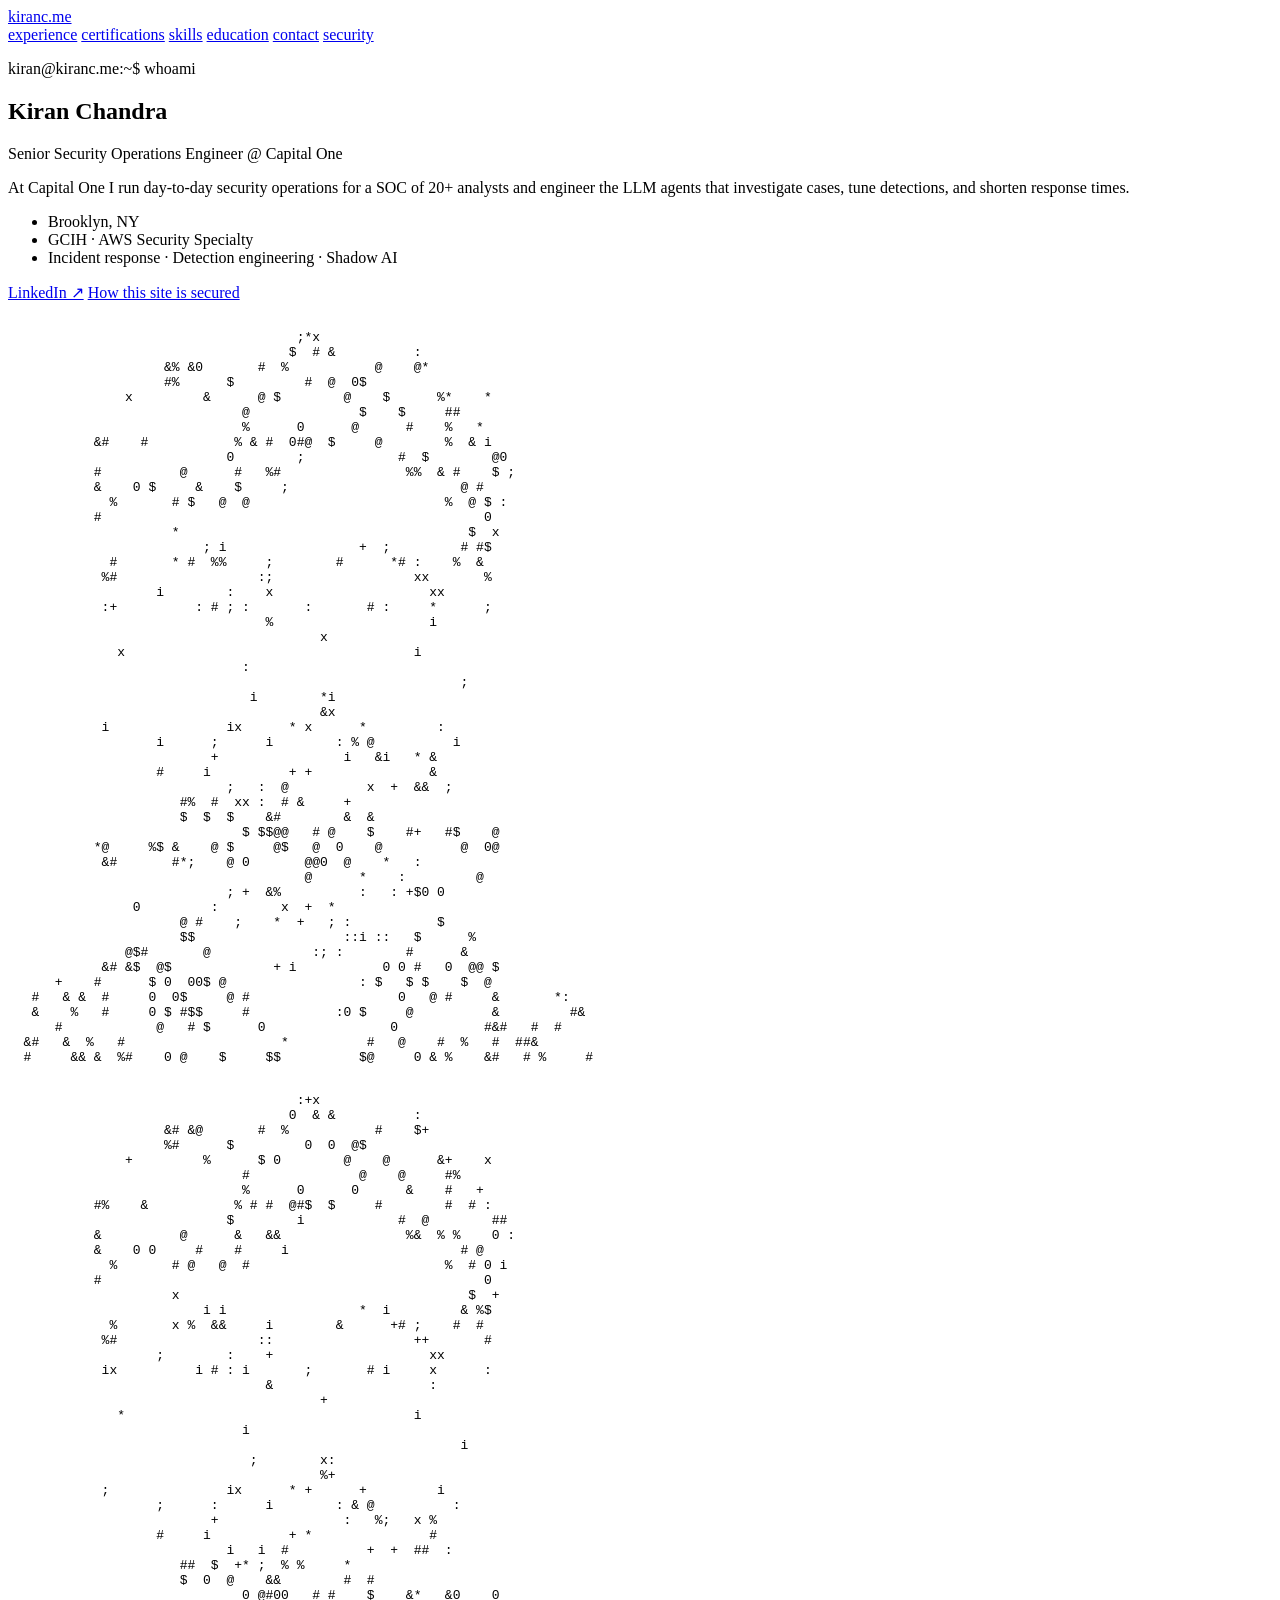
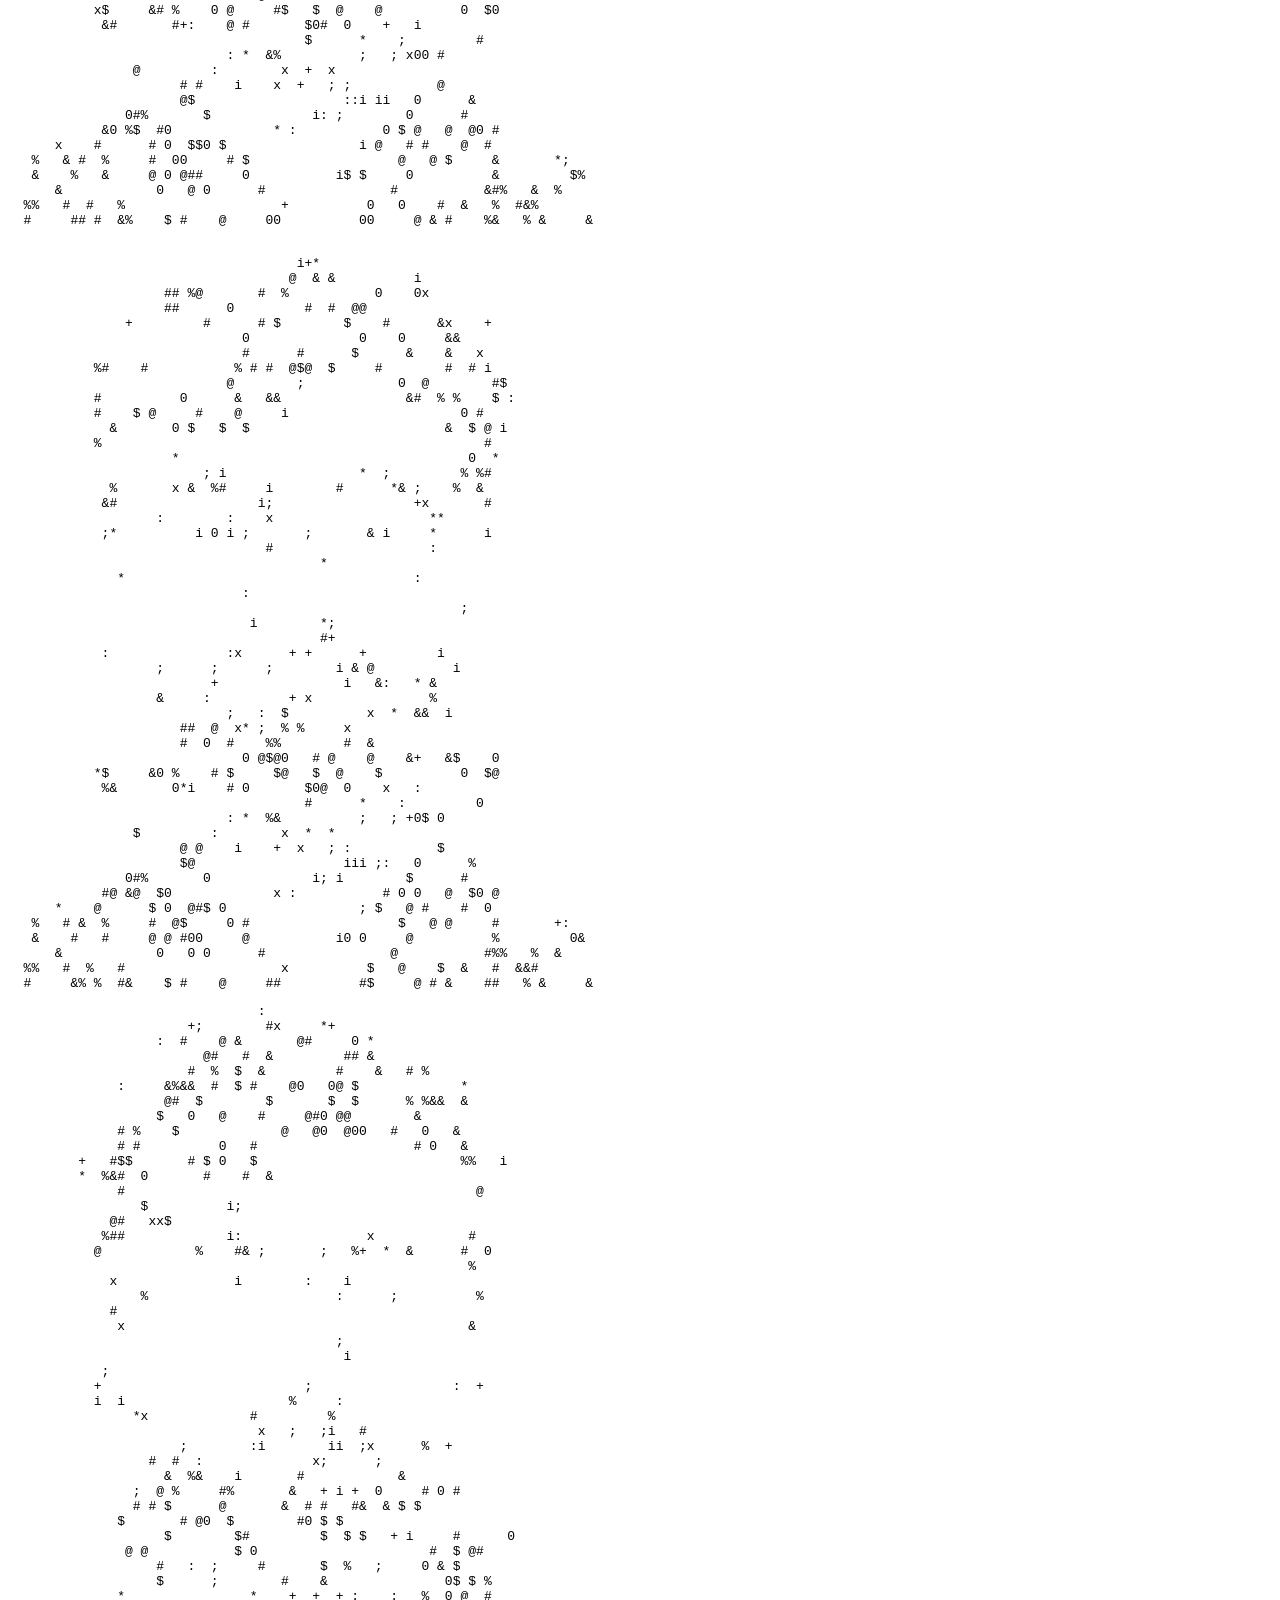
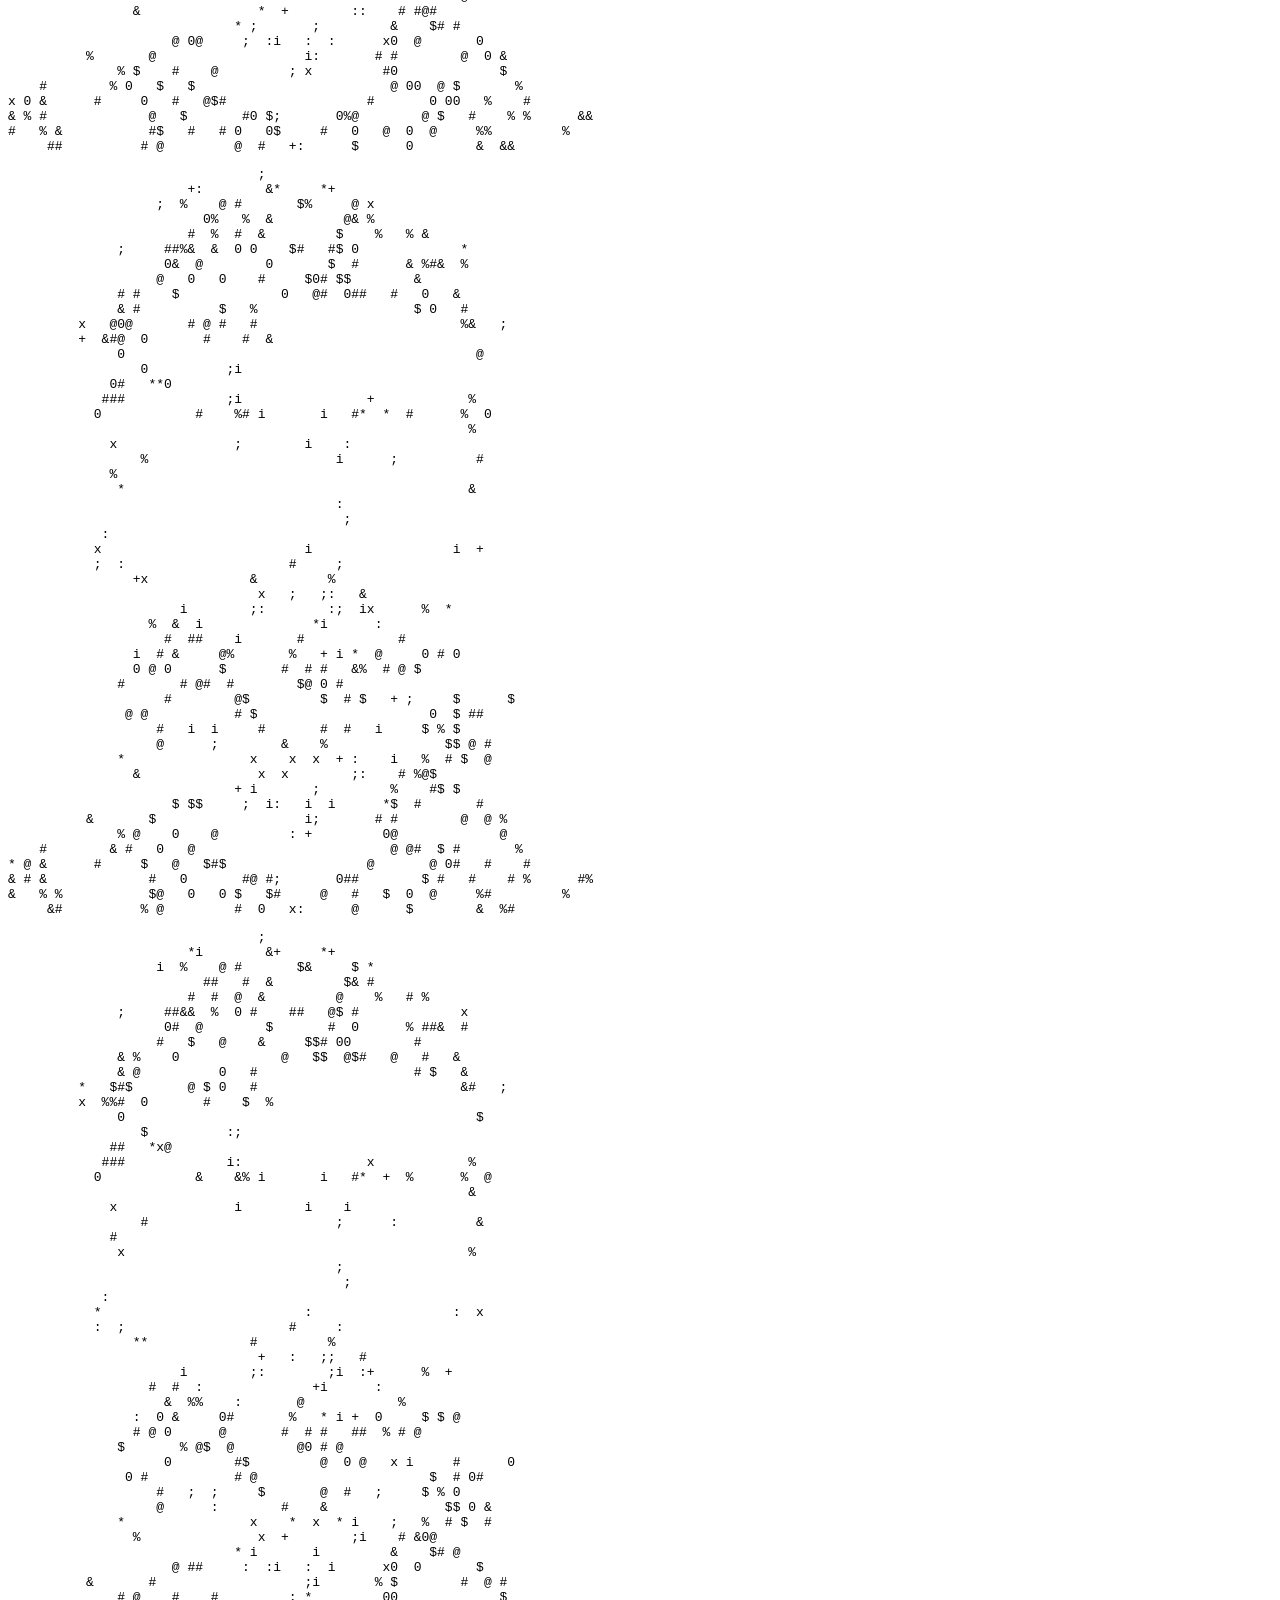
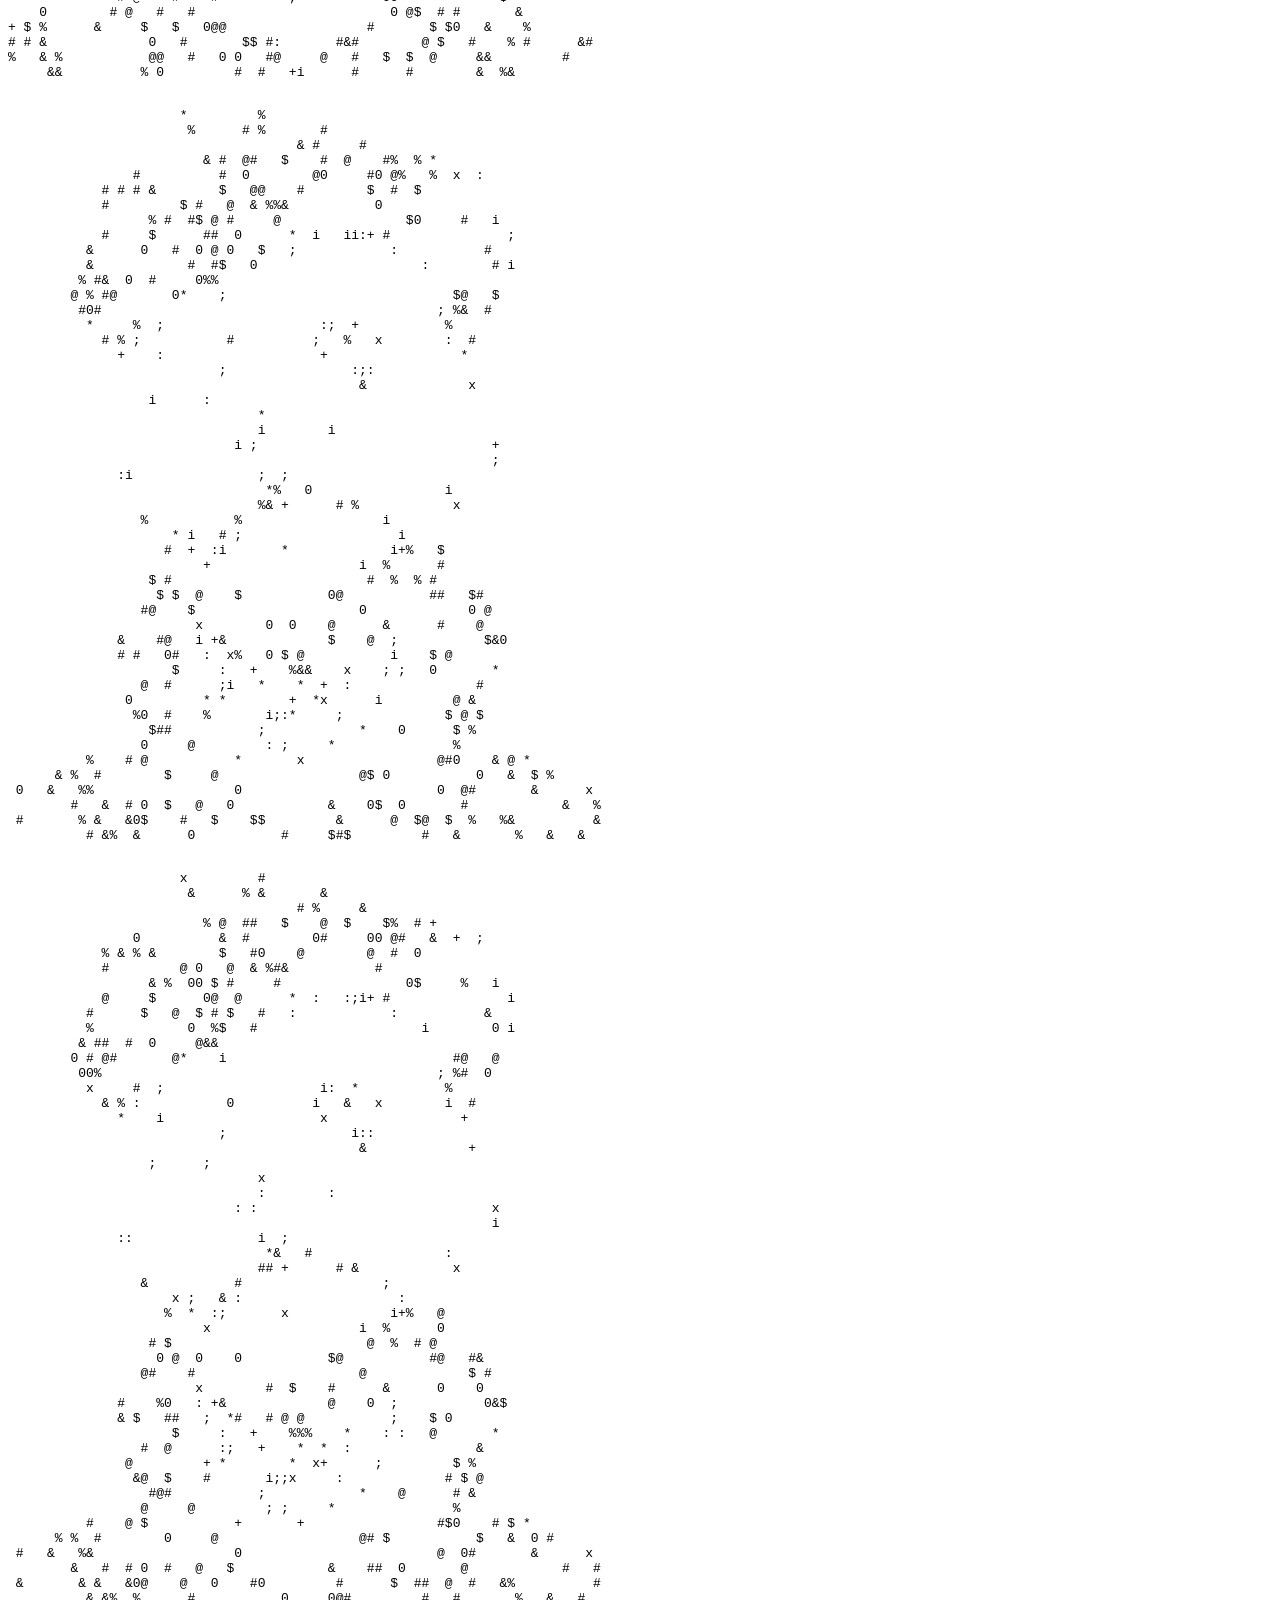
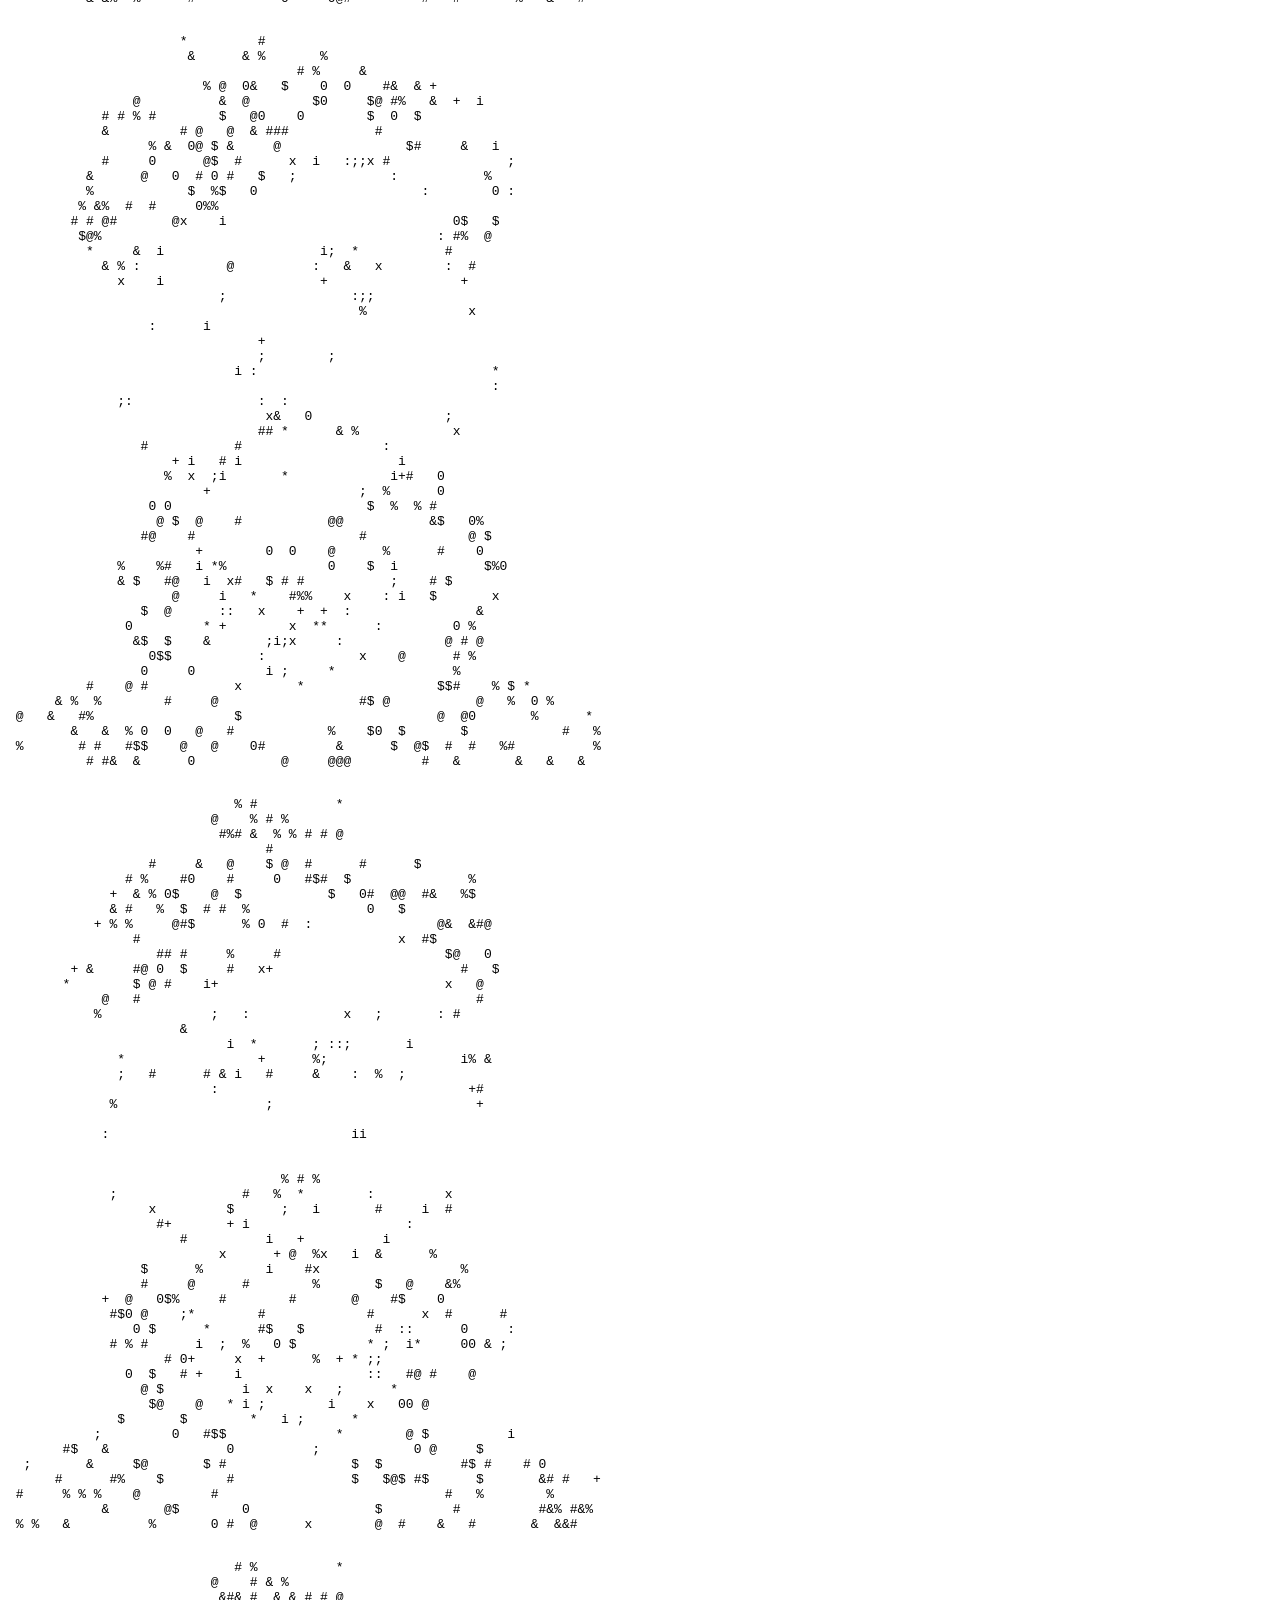
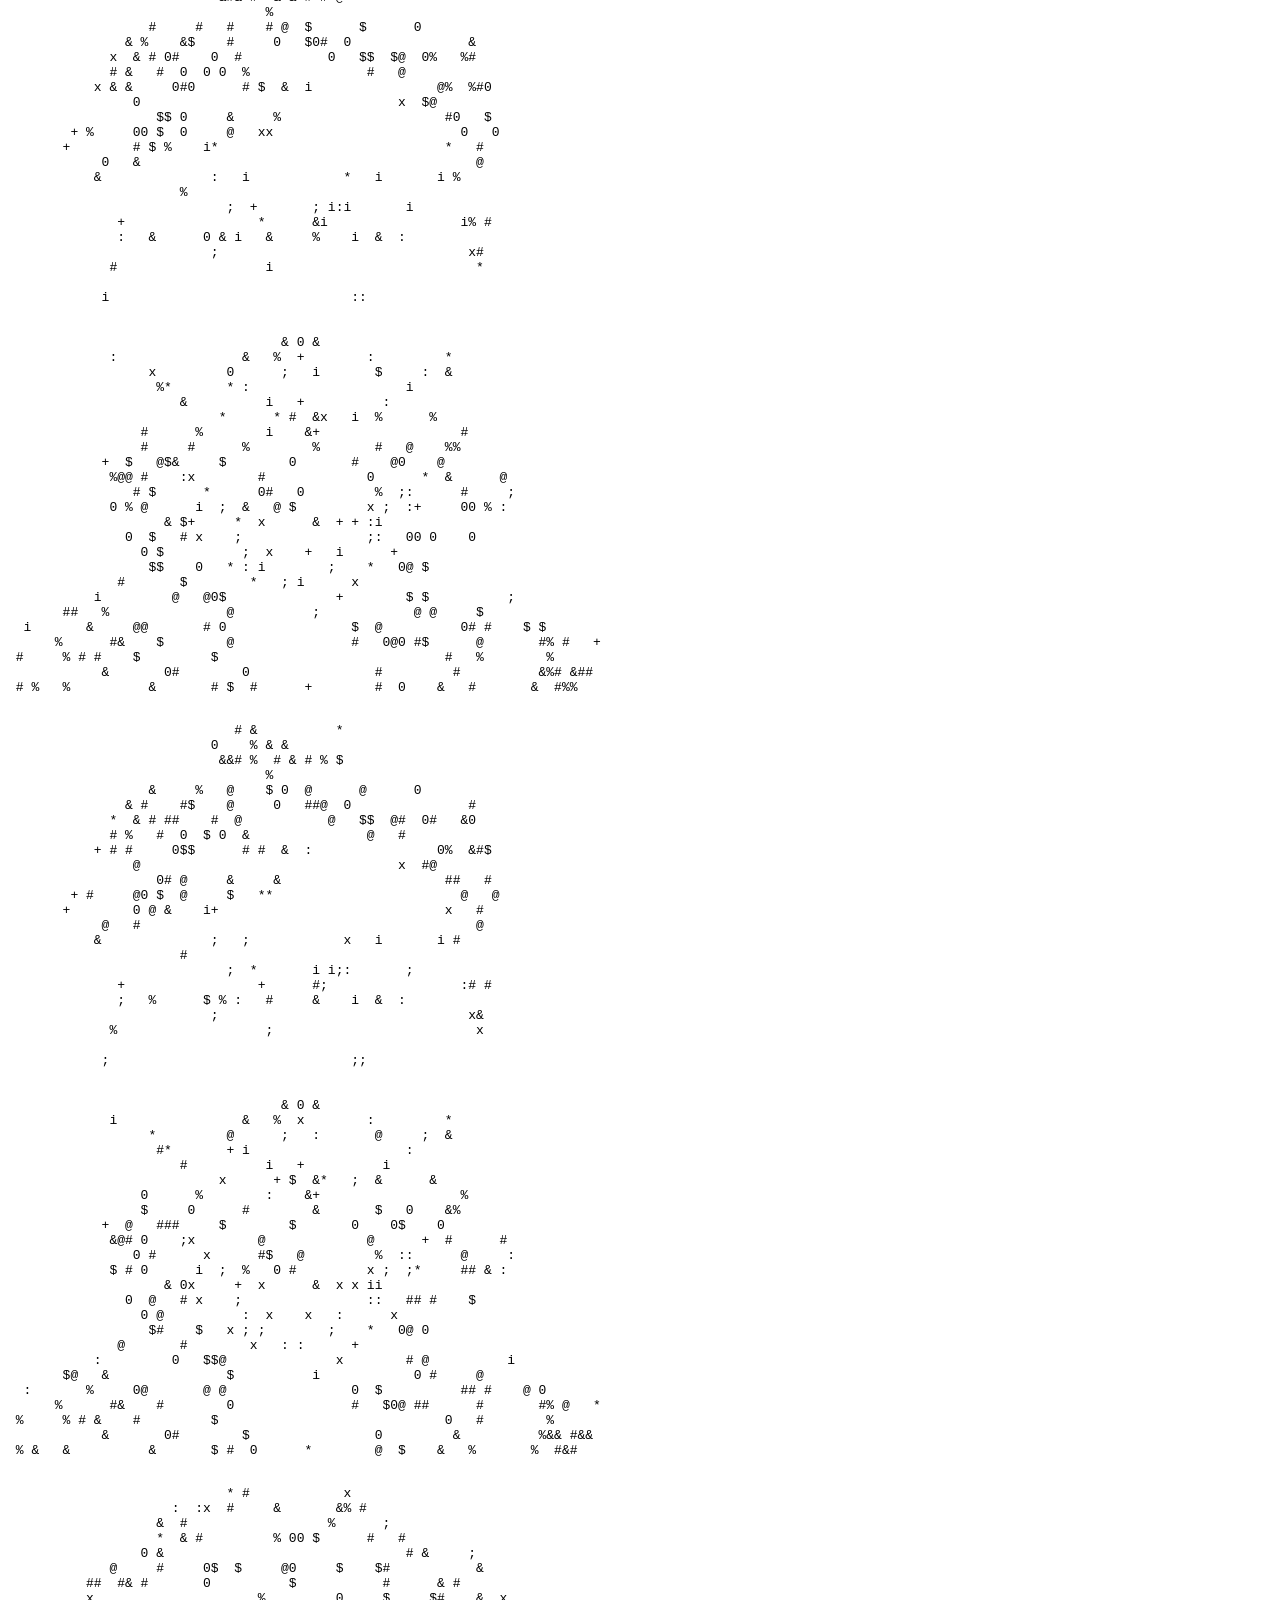
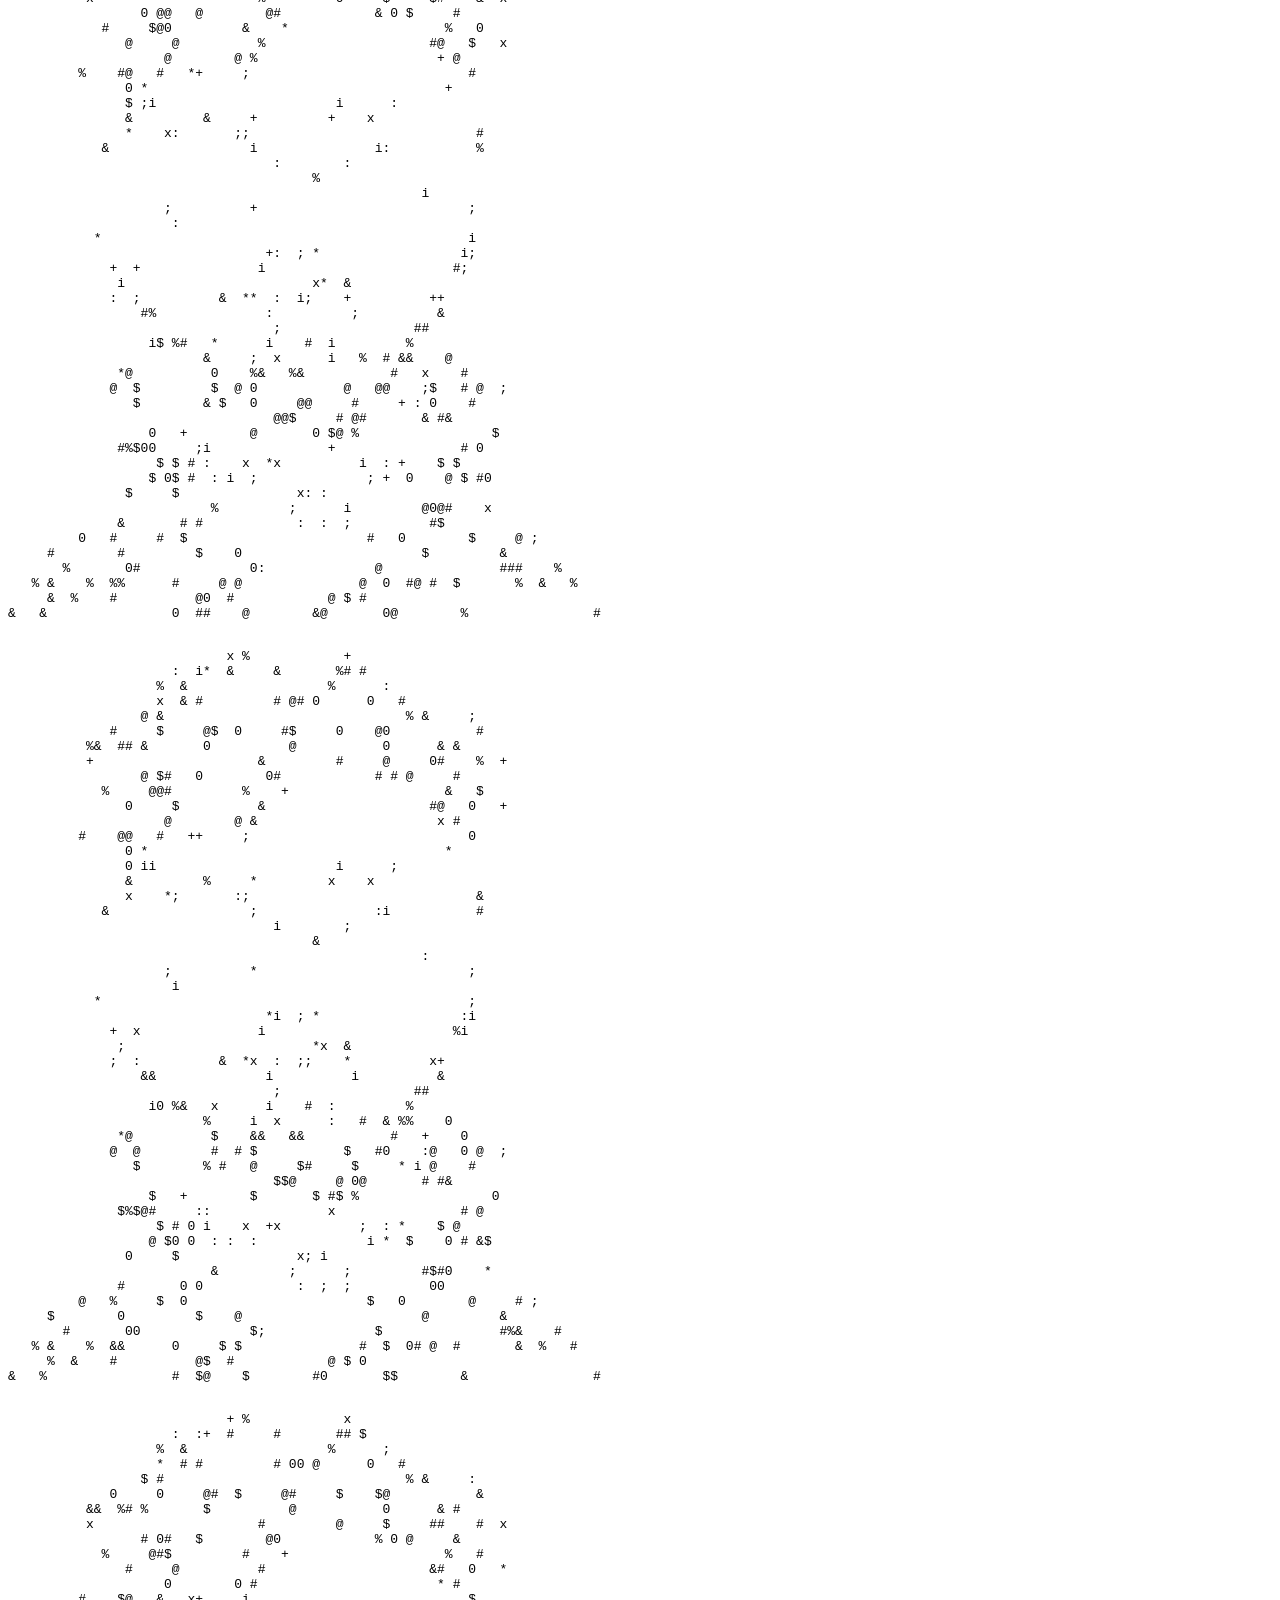
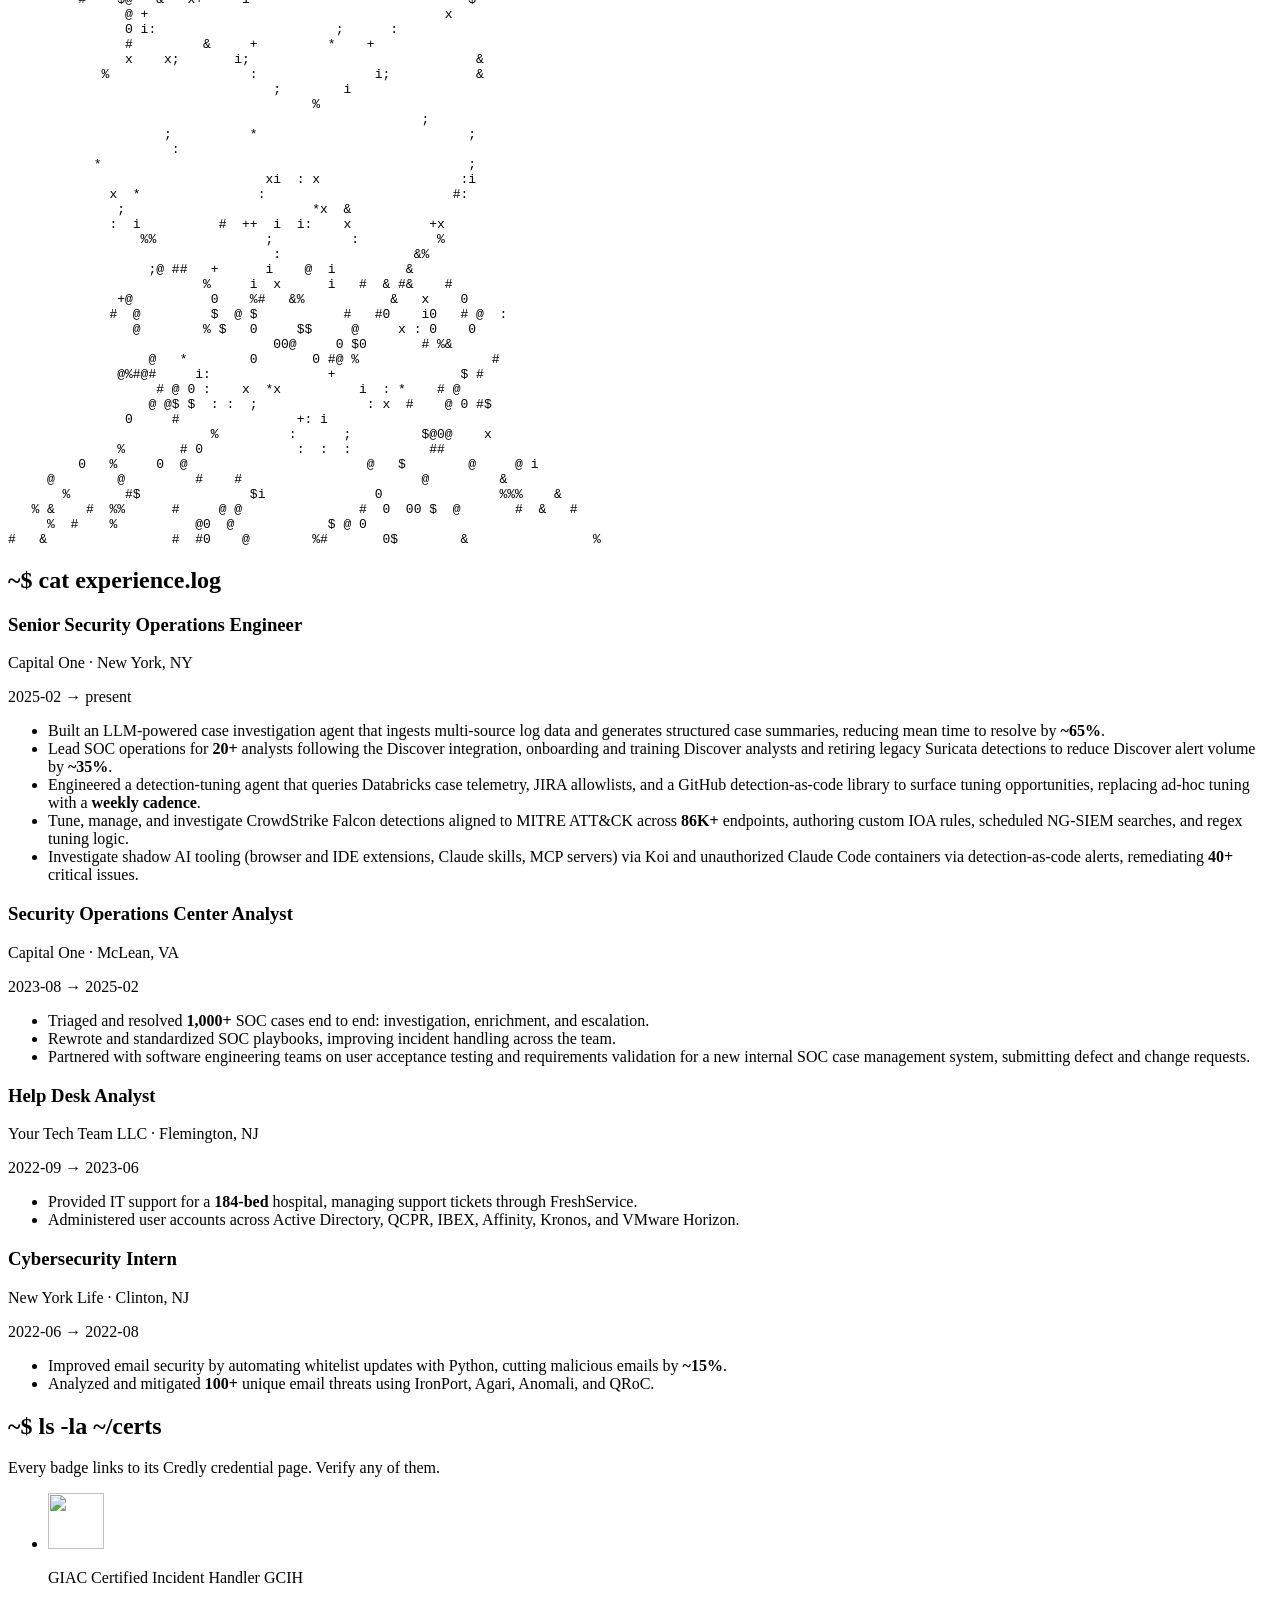
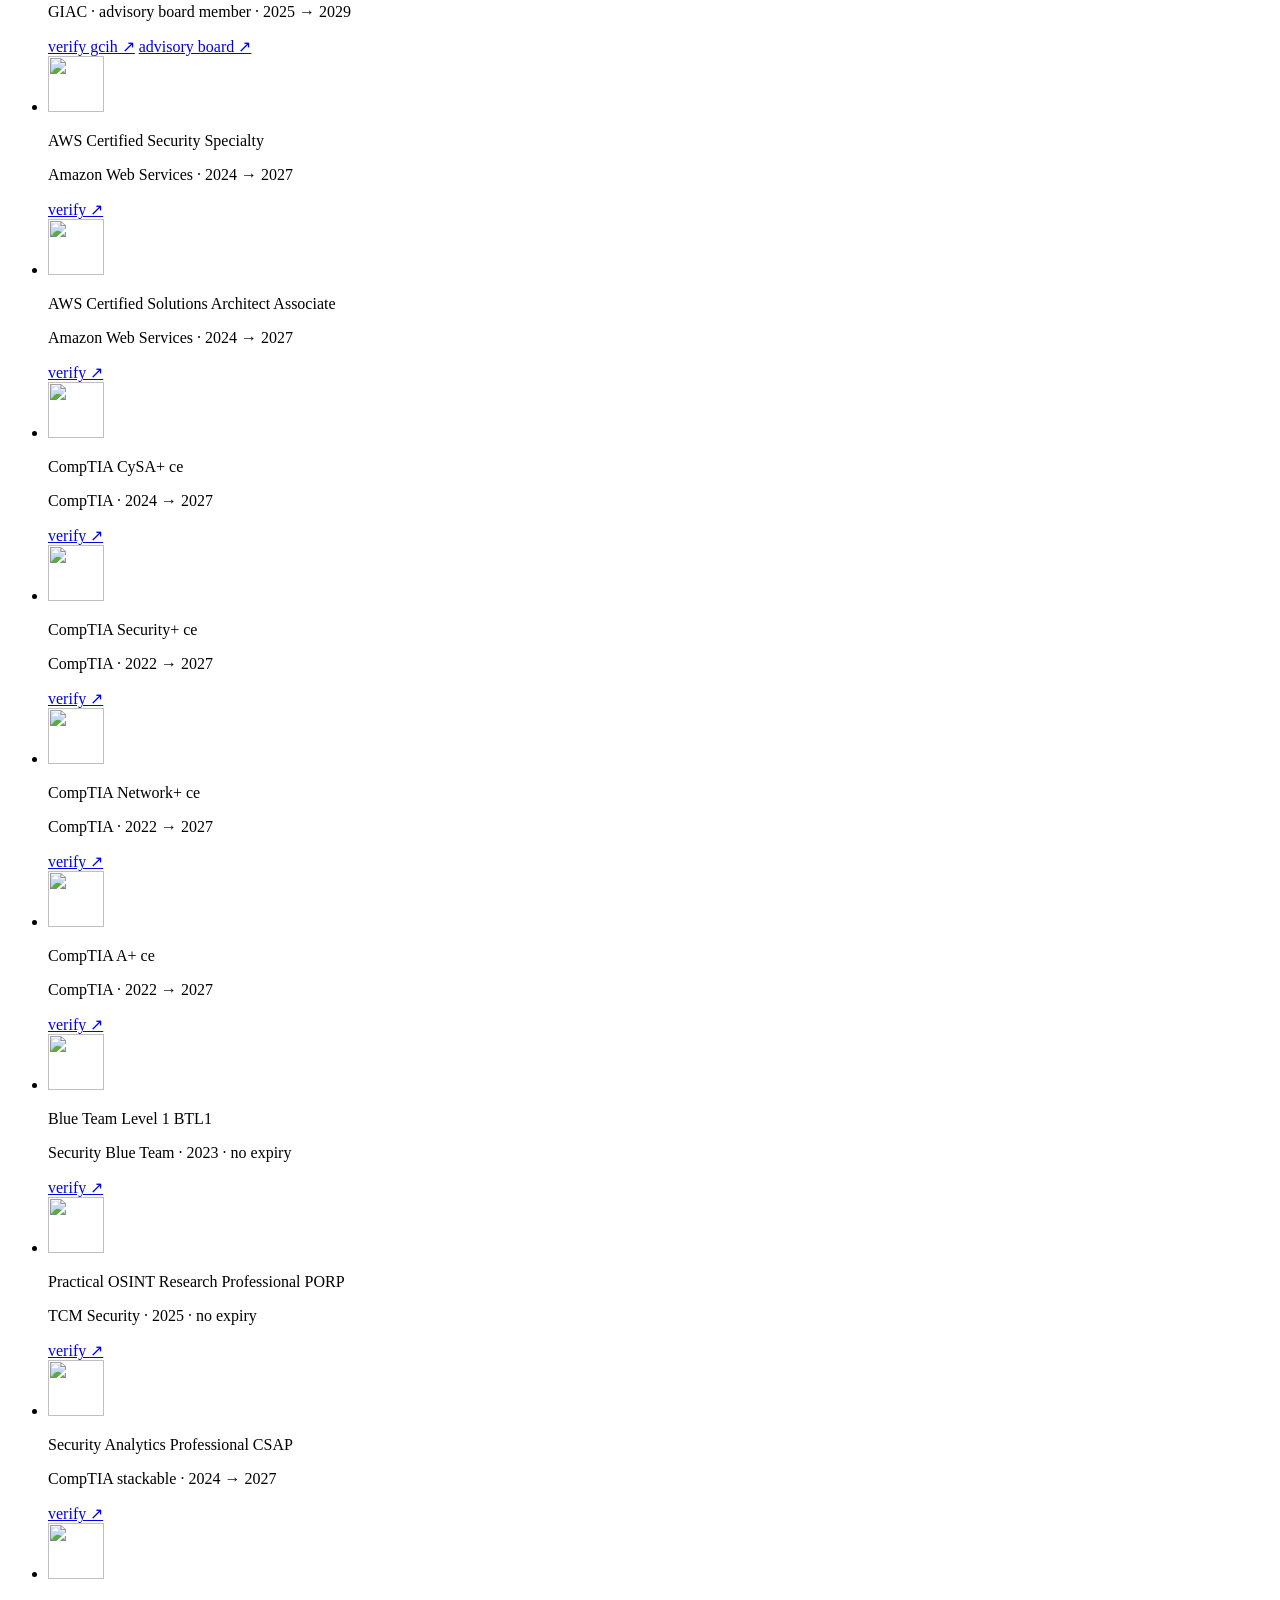
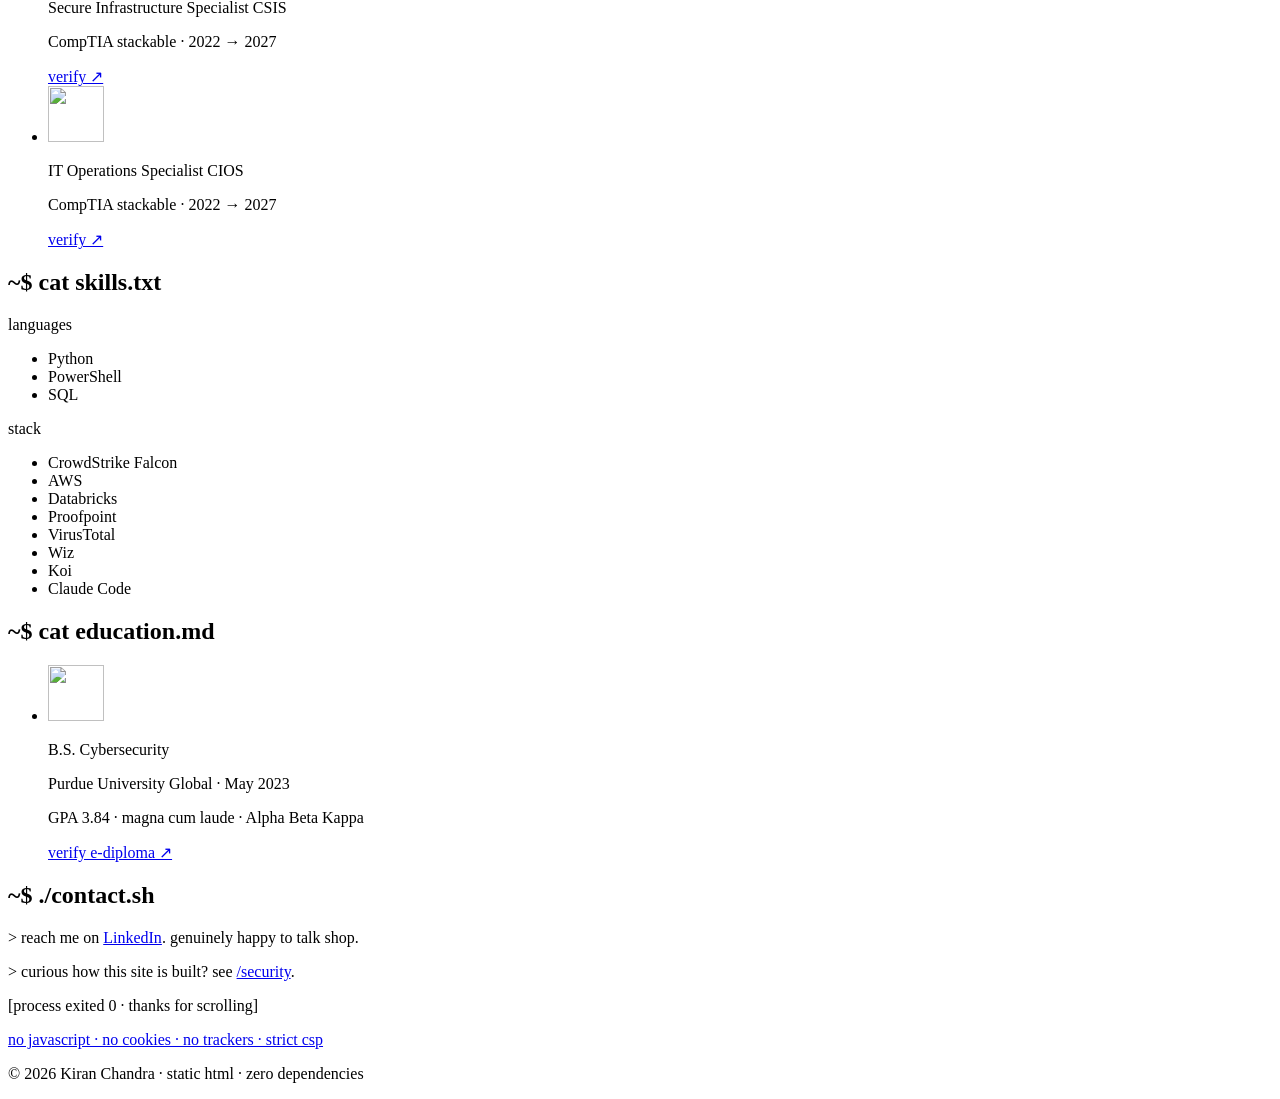
==== commit f594b403: "Restore fuller detail for previous roles The site has no one-page limit, so bring back resume detail" ====
--- a/public/index.html
+++ b/public/index.html
@@ -841,7 +841,7 @@
         <ul>
           <li>Triaged and resolved <strong>1,000+</strong> SOC cases end to end: investigation, enrichment, and escalation.</li>
           <li>Rewrote and standardized SOC playbooks, improving incident handling across the team.</li>
-          <li>Partnered with software engineering teams on user acceptance testing and requirements validation for a new internal SOC case management system.</li>
+          <li>Partnered with software engineering teams on user acceptance testing and requirements validation for a new internal SOC case management system, submitting defect and change requests.</li>
         </ul>
       </article>
 
@@ -852,7 +852,8 @@
           <p class="job-dates mono">2022-09 → 2023-06</p>
         </div>
         <ul>
-          <li>Provided IT support for a <strong>184-bed</strong> hospital, administering Active Directory accounts.</li>
+          <li>Provided IT support for a <strong>184-bed</strong> hospital, managing support tickets through FreshService.</li>
+          <li>Administered user accounts across Active Directory, QCPR, IBEX, Affinity, Kronos, and VMware Horizon.</li>
         </ul>
       </article>
 
@@ -863,7 +864,8 @@
           <p class="job-dates mono">2022-06 → 2022-08</p>
         </div>
         <ul>
-          <li>Automated email-security whitelist updates with Python, cutting malicious email by ~15%; analyzed and mitigated 100+ unique email threats using IronPort, Agari, and Anomali.</li>
+          <li>Improved email security by automating whitelist updates with Python, cutting malicious emails by <strong>~15%</strong>.</li>
+          <li>Analyzed and mitigated <strong>100+</strong> unique email threats using IronPort, Agari, Anomali, and QRoC.</li>
         </ul>
       </article>
     </section>
